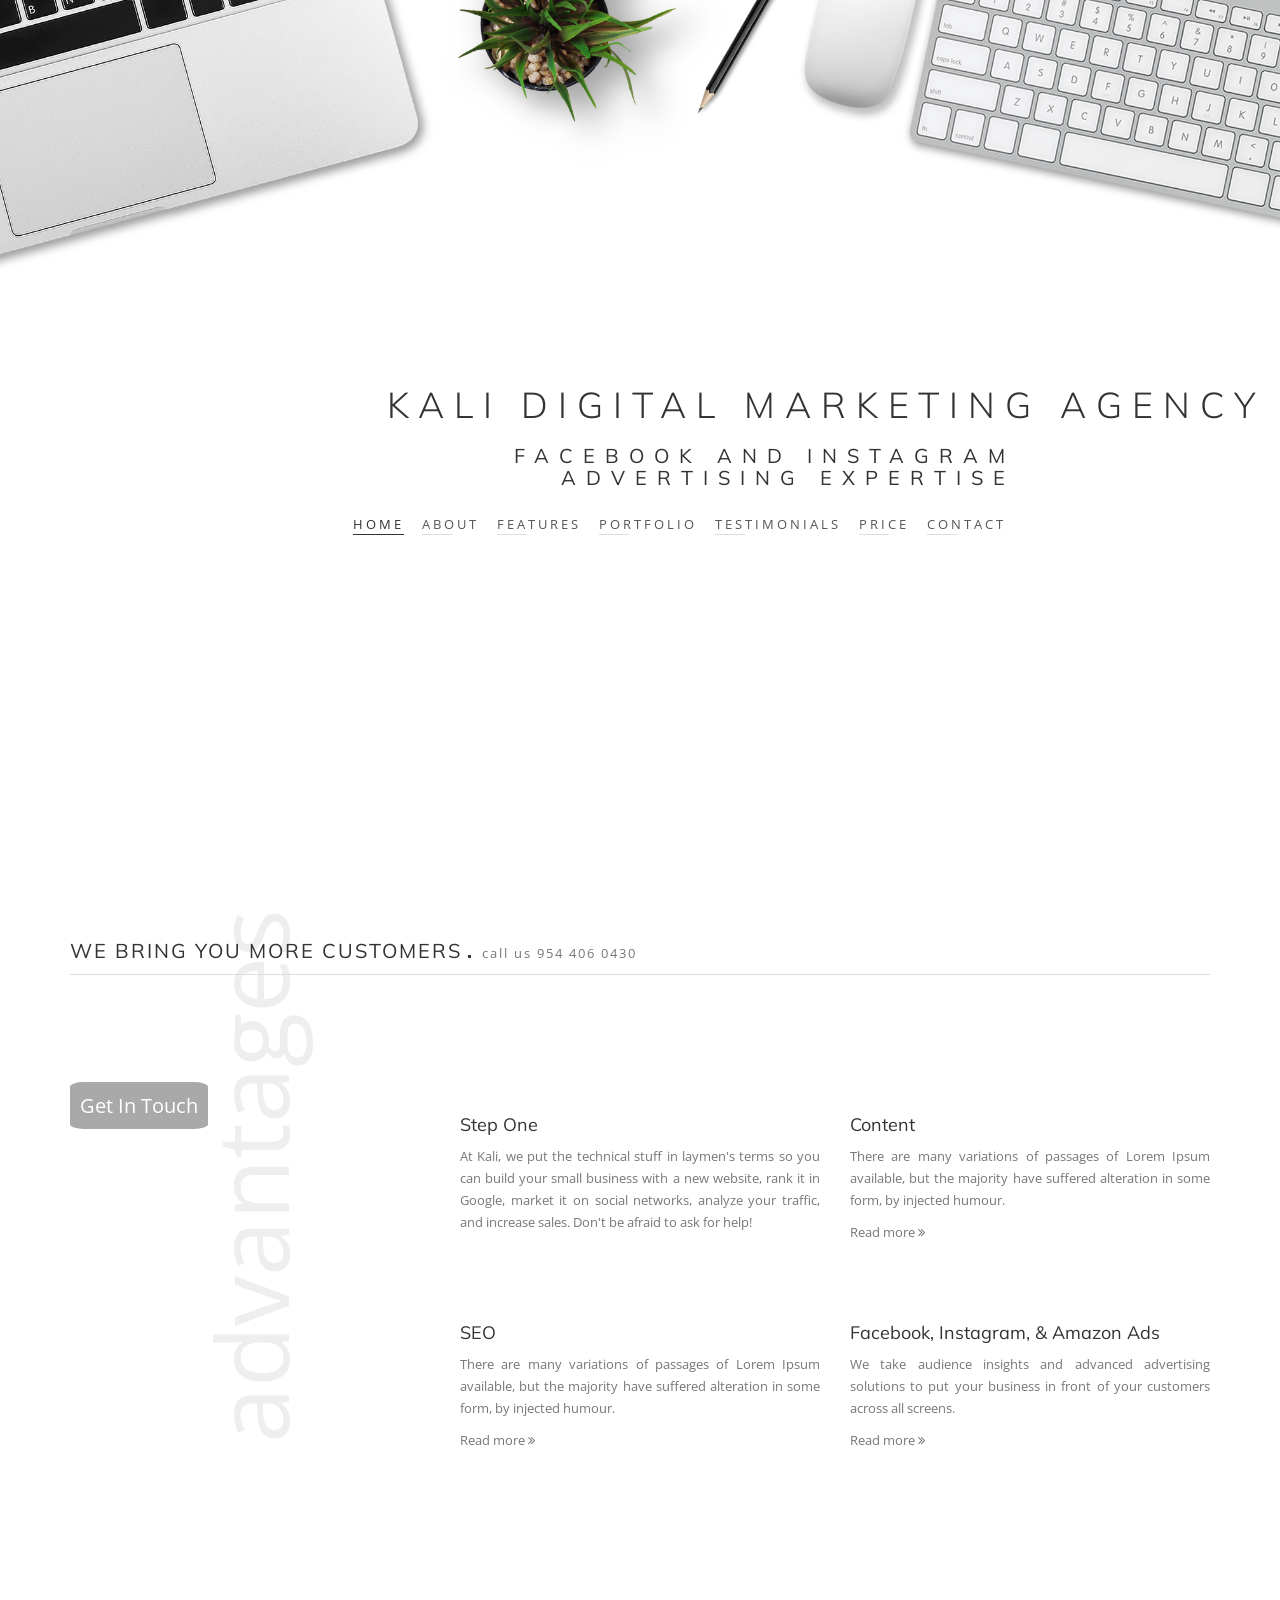
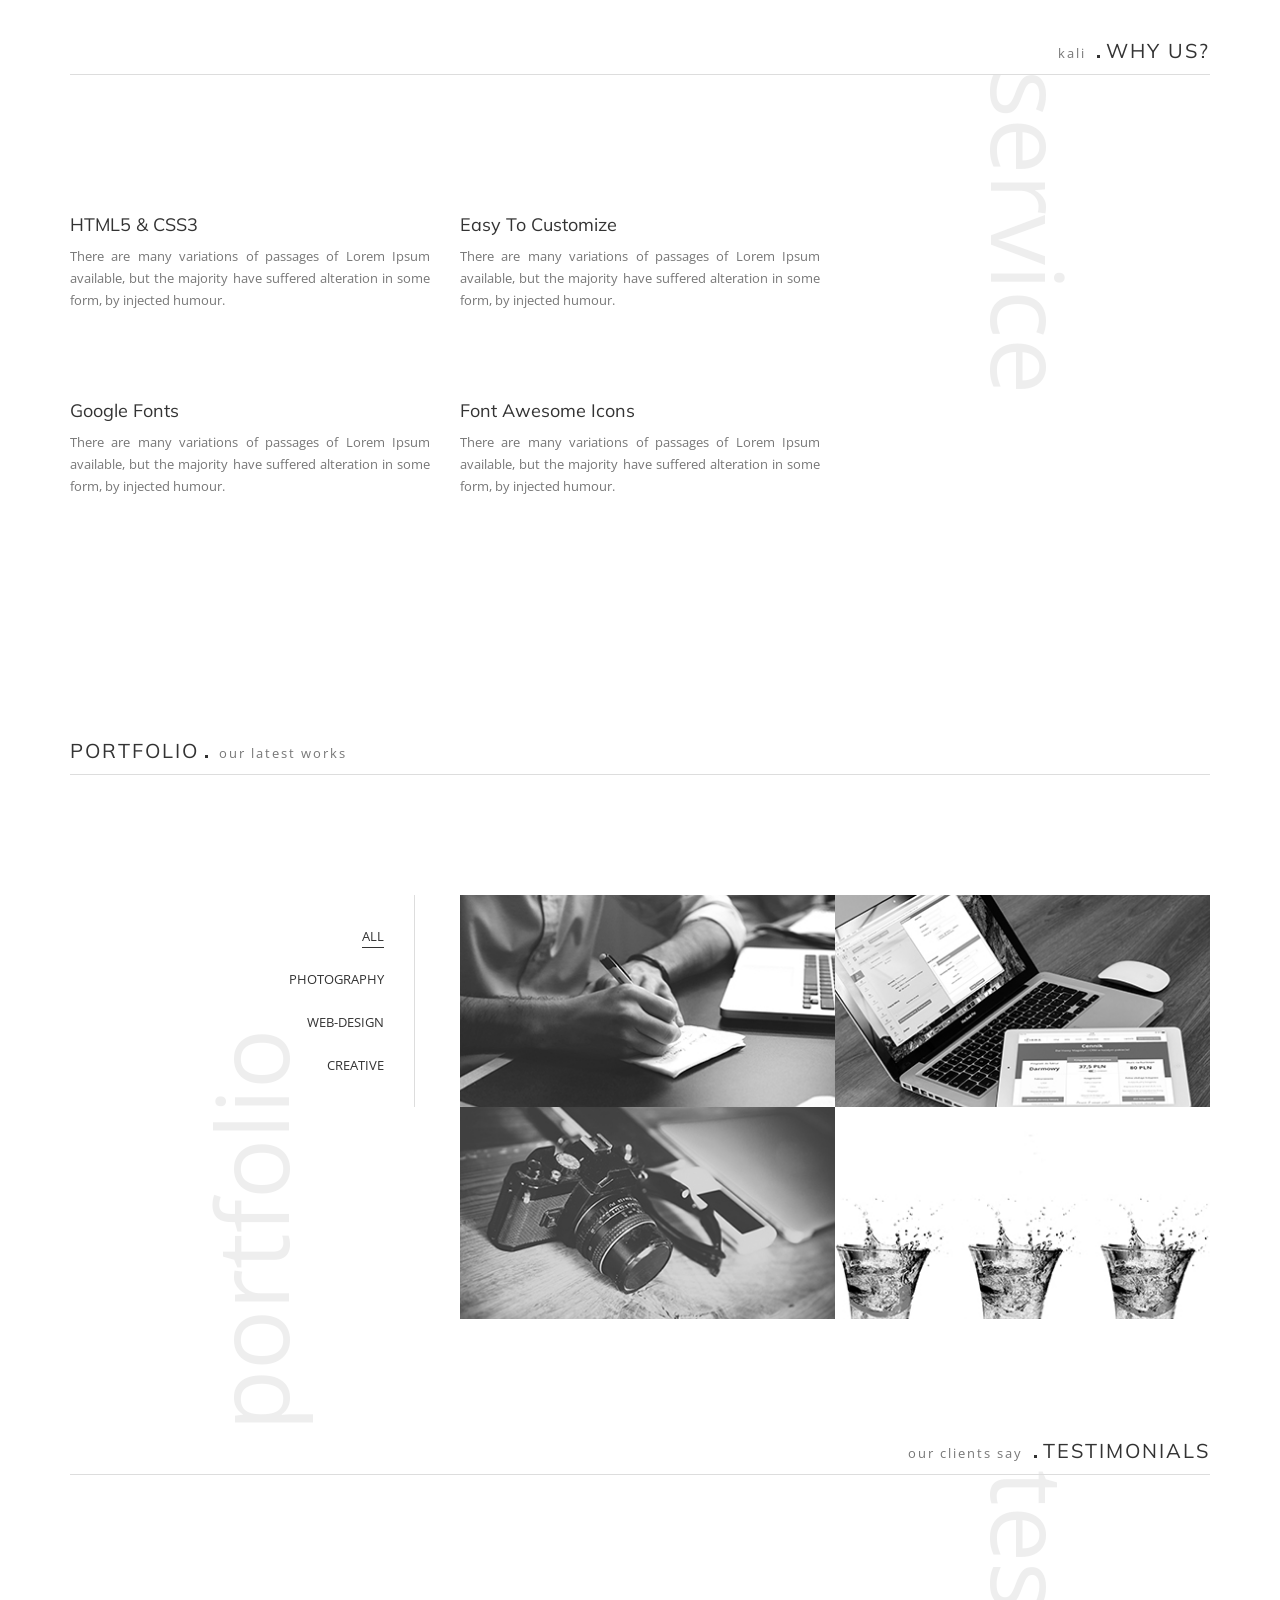
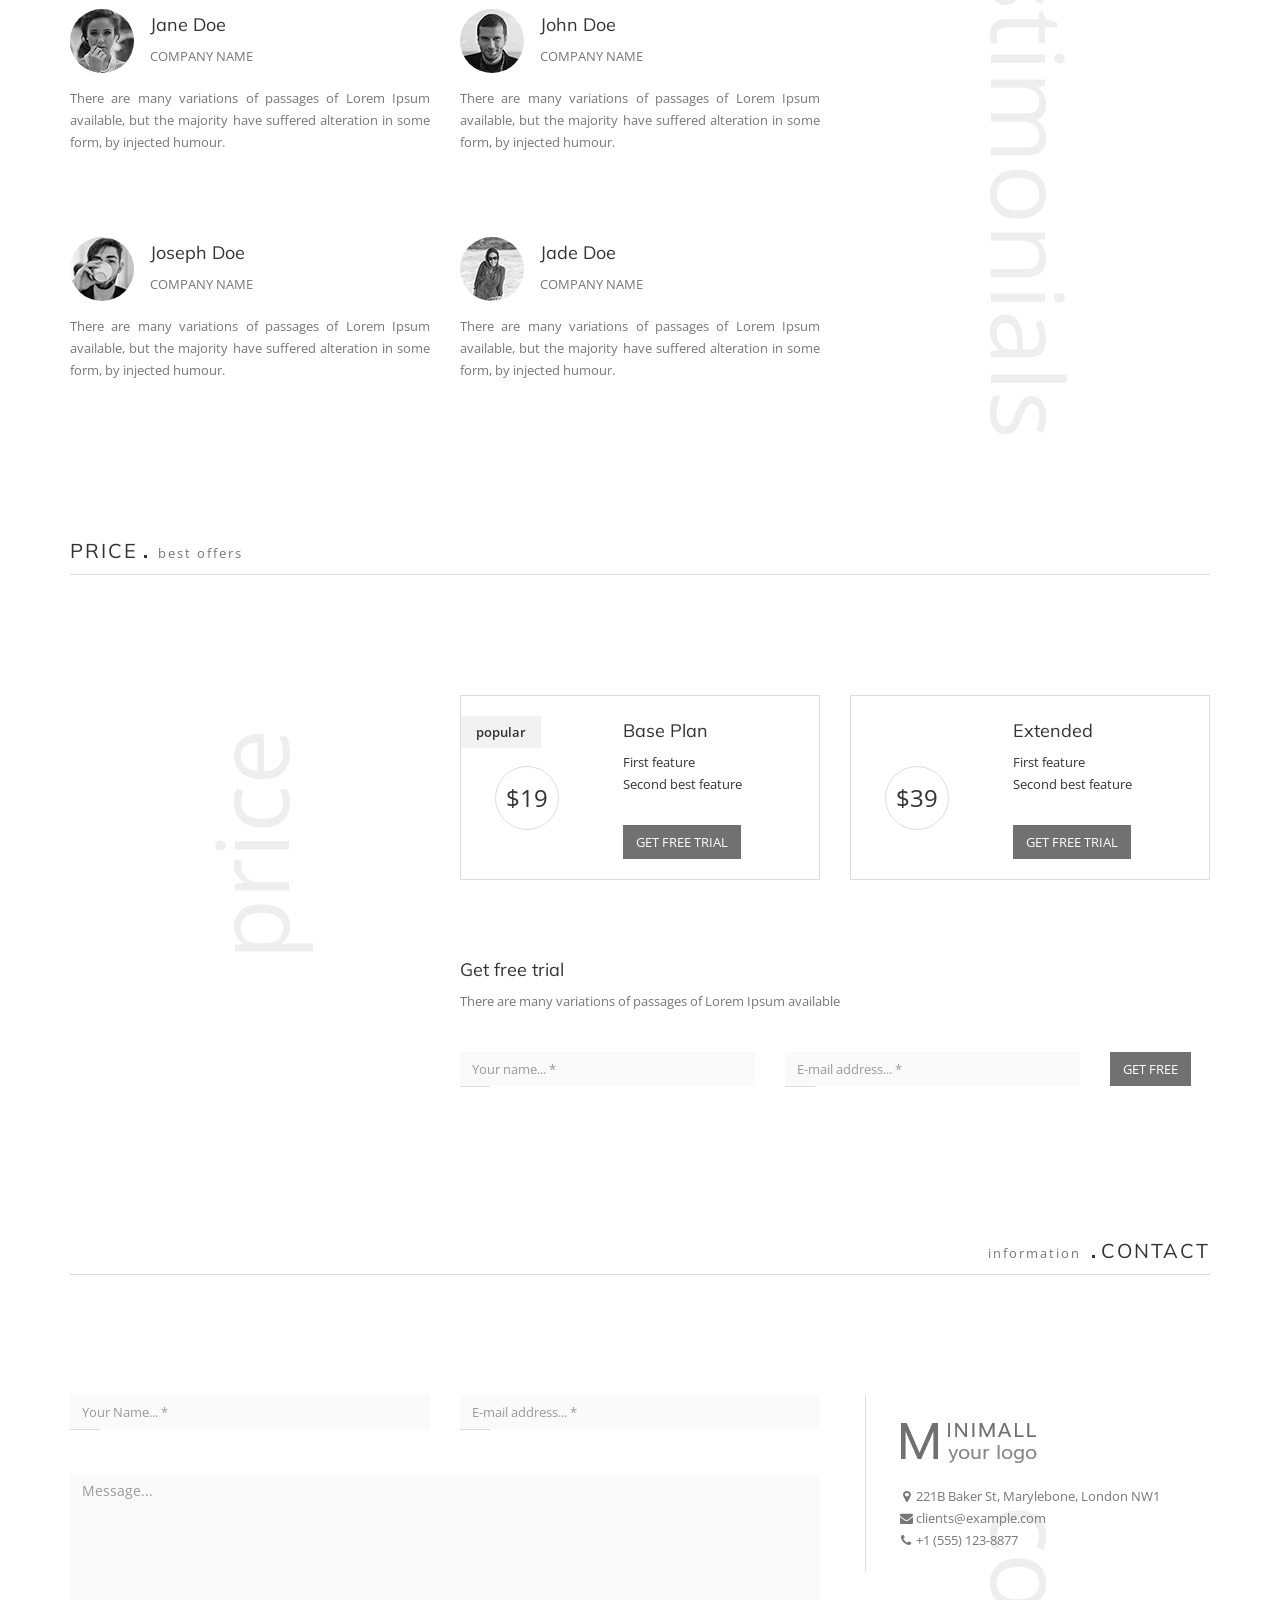
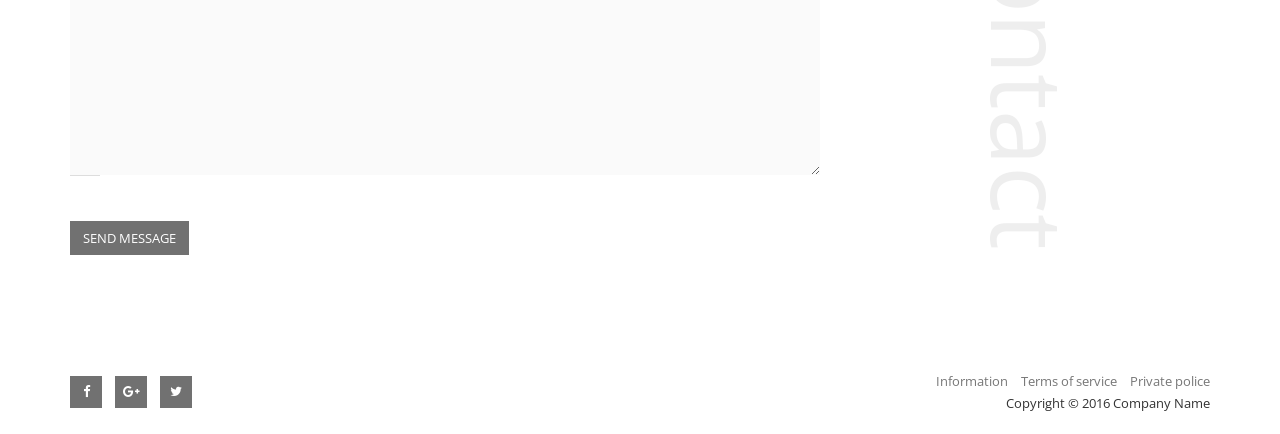
==== index.html @ 9e92cdba "first step" ====
<!DOCTYPE html>
<html lang="en">

<head>

    <!-- Page title -->
    <title>Facebook Advertising Agency</title>

    <!-- Meta -->
    <meta charset="utf-8">
    <meta http-equiv="X-UA-Compatible" content="IE=edge">
    <meta name="viewport" content="width=device-width, initial-scale=1">

    <!-- Icons -->
    <link rel="shortcut icon" href="img/favicon.png">
    <link rel="apple-touch-icon" href="img/apple-touch-icon-32x32.png">
    <link rel="apple-touch-icon" sizes="72x72" href="img/apple-touch-icon-72x72.png">
    <link rel="apple-touch-icon" sizes="114x114" href="img/apple-touch-icon-114x114.png">
    <link rel="stylesheet" href="https://cdnjs.cloudflare.com/ajax/libs/font-awesome/4.7.0/css/font-awesome.min.css">

    <!-- Styles -->
    <link rel="stylesheet" href="css/theme.css">

</head>

<body data-spy="scroll" data-target=".navbar">


    <!-- PRELOADER -->
    <div id="preloader">
        <div class="loader">Loading...</div>
    </div>
    <!-- PRELOADER -->


    <!-- HEADER -->
    <header id="home" data-stellar-background-ratio="0.5">

        <div class="header-text">

            <h1>KALI DIGITAL MARKETING AGENCY</h1>
            <h2>FACEBOOK AND INSTAGRAM ADVERTISING EXPERTISE</h2>

            <!-- Navigation -->
            <nav id="navigation" class="navbar">
                <button type="button" class="navbar-toggle collapsed" data-toggle="collapse" data-target="#navbar" aria-expanded="false" aria-controls="navbar">

                <i class="fa fa-2x fa-list">
                </i>
            </button>
                <div id="navbar" class="navbar-collapse collapse">
                    <ul class="nav navbar-nav navbar-right">
                        <li><a class="underline" href="#home">Home</a></li>
                        <li><a class="underline" href="#about">About</a></li>
                        <li><a class="underline" href="#features">Features</a></li>
                        <li><a class="underline" href="#portfolio">Portfolio</a></li>
                        <li><a class="underline" href="#testimonials">Testimonials</a></li>
                        <li><a class="underline" href="#price">Price</a></li>
                        <li><a class="underline" href="#contact">Contact</a></li>
                    </ul>
                </div>
            </nav>
            <!-- /Navigation -->

        </div>

    </header>
    <!-- END OF HEADER -->


    <!-- MAIN -->
    <main class="main-container">


        <!-- SECTION: About -->
        <section id="about" class="section">
            <div class="container">

                <!-- Section header -->
                <div class="row">
                    <div class="col-md-12">
                        <header class="header header-left">
                            <h2 class="section-title">WE BRING YOU MORE CUSTOMERS</h2>
                            <p class="section-subtitle text-muted">Call Us 954 406 0430</p>
                        </header>
                    </div>
                </div>
                <!-- Section header -->

                <!-- Section content -->
                <div class="row section-content">

                    <!-- Left column -->
                    <div class="col-md-4 column-pv">

                        <p class="text-big text-muted text-270deg">Advantages</p>

                        <!-- Video link -->
                        <!-- <a href="http://www.youtube.com/watch?v=uVju5--RqtY" class="iframe-popup about-video">
                            <i class="fa fa-3x fa-video-camera"></i> See video
                        </a> -->
                        <!-- /Video link -->

                        <a href="mailto:someone@example.com?Subject=Hello%20again" target="_top" style="font-size: 20px; background-color: darkgray; color: white; padding: 1rem; border-radius:10%;">
                          Get In Touch</a>

                    </div>
                    <!-- /Left column -->

                    <!-- Right column -->
                    <div class="col-md-8">
                        <div class="row">

                            <!-- Information block -->
                            <div class="col-md-6 column-pv">
                                <h3>Step One</h3>
                                <p class="text-muted">
                                    At Kali, we put the technical stuff in laymen's terms so you can build your small business with a new website, rank it in Google, market it on social networks, analyze your traffic, and increase sales. Don't be afraid to ask for help!

                                </p>
                                <!-- <a href="#">Read more <i class="fa fa-angle-double-right"></i></a> -->
                            </div>
                            <!-- /Information block -->

                            <!-- Information block -->
                            <div class="col-md-6 column-pv">
                                <h3>Content</h3>
                                <p class="text-muted">
                                    There are many variations of passages of Lorem Ipsum available, but the majority have suffered alteration in some form, by injected humour.
                                </p>
                                <a href="#">Read more <i class="fa fa-angle-double-right"></i></a>
                            </div>
                            <!-- /Information block -->

                            <!-- Information block -->
                            <div class="col-md-6 column-pv">
                                <h3>SEO</h3>
                                <p class="text-muted">
                                    There are many variations of passages of Lorem Ipsum available, but the majority have suffered alteration in some form, by injected humour.
                                </p>
                                <a href="#">Read more <i class="fa fa-angle-double-right"></i></a>
                            </div>
                            <!-- /Information block -->

                            <!-- Information block -->
                            <div class="col-md-6 column-pv">
                                <h3>Facebook, Instagram, & Amazon Ads</h3>
                                <p class="text-muted">We take audience insights and advanced advertising solutions to put your business in front of your customers across all screens. </p>
                                <a href="#">Read more <i class="fa fa-angle-double-right"></i></a>
                            </div>
                            <!-- /Information block -->

                        </div>
                    </div>
                    <!-- /Right column -->

                </div>
                <!-- /Section content -->


            </div>
        </section>
        <!-- END OF SECTION: About -->


        <!-- SECTION: Features -->
        <section id="features" class="section">
            <div class="container">

                <!-- Section header -->
                <div class="row">
                    <div class="col-md-12">
                        <header class="header header-right">
                            <p class="section-subtitle text-muted">Kali</p>
                            <h2 class="section-title">Why Us?</h2>
                        </header>
                    </div>
                </div>
                <!-- /Section header -->

                <!-- Section content -->
                <div class="row section-content">

                    <!-- Left column -->
                    <div class="col-md-8">
                        <div class="row">

                            <!-- Information block -->
                            <div class="col-md-6 column-pv">
                                <h3>HTML5 & CSS3</h3>
                                <p class="text-muted">
                                    There are many variations of passages of Lorem Ipsum available, but the majority have suffered alteration in some form, by injected humour.
                                </p>
                            </div>
                            <!-- /Information block -->

                            <!-- Information block -->
                            <div class="col-md-6 column-pv">
                                <h3>Easy To Customize</h3>
                                <p class="text-muted">
                                    There are many variations of passages of Lorem Ipsum available, but the majority have suffered alteration in some form, by injected humour.
                                </p>
                            </div>
                            <!-- /Information block -->

                            <!-- Information block -->
                            <div class="col-md-6 column-pv">
                                <h3>Google Fonts</h3>
                                <p class="text-muted">
                                    There are many variations of passages of Lorem Ipsum available, but the majority have suffered alteration in some form, by injected humour.
                                </p>
                            </div>
                            <!-- /Information block -->

                            <!-- Information block -->
                            <div class="col-md-6 column-pv">
                                <h3>Font Awesome Icons</h3>
                                <p class="text-muted">
                                    There are many variations of passages of Lorem Ipsum available, but the majority have suffered alteration in some form, by injected humour.
                                </p>
                            </div>
                            <!-- /Information block -->

                        </div>
                    </div>
                    <!-- /Left column -->

                    <!-- Right column -->
                    <div class="col-md-4">
                        <p class="text-big text-muted text-90deg">Service</p>
                    </div>
                    <!-- /Right column -->

                </div>
                <!-- /Section content -->

            </div>
        </section>
        <!-- END OF SECTION: Features -->


        <!-- SECTION: Portfolio -->
        <section id="portfolio" class="section">
            <div class="container">

                <!-- Section header -->
                <div class="row">
                    <div class="col-md-12">
                        <header class="header header-left">
                            <h2 class="section-title">Portfolio</h2>
                            <p class="section-subtitle text-muted">Our latest works</p>
                        </header>
                    </div>
                </div>
                <!-- /Section header -->

                <!-- Section content -->
                <div class="row section-content">

                    <!-- Left column -->
                    <div class="col-md-4 column-pv">

                        <p class="text-big text-muted text-270deg">Portfolio</p>

                        <!-- Portfolio filters -->
                        <ul class="portfolio-filters">
                            <li><button class="portfolio-filter-button portfolio-filter-button-active" data-filter="*">All</button></li>
                            <li><button class="portfolio-filter-button" data-filter=".photography">Photography</button></li>
                            <li><button class="portfolio-filter-button" data-filter=".web-design">Web-Design</button></li>
                            <li><button class="portfolio-filter-button" data-filter=".creative">Creative</button></li>
                        </ul>
                        <!-- /Portfolio filters -->

                    </div>
                    <!-- /Left column -->

                    <!-- Right column -->
                    <div class="col-md-8 column-pv">
                        <div class="row">
                            <div class="col-md-12">
                                <div class="portfolio">

                                    <!-- Portfolio image -->
                                    <a href="#portfolio-image-1" class="portfolio-item photography">
                                        <img src="images/portfolio-image-photo-1-thumb.jpg" alt="Portfolio Image">
                                        <div class="portfolio-overlay">
                                            <div class="portfolio-text">
                                                <h3>Title</h3>
                                                <span class="portfolio-category text-muted">@ Photography</span>
                                            </div>
                                        </div>
                                    </a>
                                    <!-- /Portfolio image -->

                                    <!-- Portfolio image modal -->
                                    <div id="portfolio-image-1" class="portfolio-modal mfp-hide">
                                        <header class="header header-left">
                                            <h3 class="section-title">Title</h3>
                                            <p class="section-subtitle text-muted">Photography</p>
                                        </header>
                                        <div class="portfolio-modal-image column-mt">
                                            <img src="images/portfolio-image-photo-1.jpg" alt="Portfolio image">
                                        </div>
                                    </div>
                                    <!-- /Portfolio image modal -->


                                    <!-- Portfolio image -->
                                    <a href="#portfolio-image-2" class="portfolio-item web-design">
                                        <img src="images/portfolio-image-web-1-thumb.jpg" alt="Portfolio Image">
                                        <div class="portfolio-overlay">
                                            <div class="portfolio-text">
                                                <h3>Title</h3>
                                                <span class="portfolio-category text-muted">@ Web-Design</span>
                                            </div>
                                        </div>
                                    </a>
                                    <!-- /Portfolio image -->

                                    <!-- Portfolio image modal -->
                                    <div id="portfolio-image-2" class="portfolio-modal mfp-hide">
                                        <header class="header header-left">
                                            <h3 class="section-title">Title</h3>
                                            <p class="section-subtitle text-muted">Web-Design</p>
                                        </header>
                                        <div class="portfolio-modal-image column-mt">
                                            <img src="images/portfolio-image-web-1.jpg" alt="Portfolio image">
                                        </div>
                                    </div>
                                    <!-- /Portfolio image modal -->


                                    <!-- Portfolio image -->
                                    <a href="#portfolio-image-3" class="portfolio-item photography">
                                        <img src="images/portfolio-image-photo-2-thumb.jpg" alt="Portfolio Image">
                                        <div class="portfolio-overlay">
                                            <div class="portfolio-text">
                                                <h3>Title</h3>
                                                <span class="portfolio-category text-muted">@ Photography</span>
                                            </div>
                                        </div>
                                    </a>
                                    <!-- /Portfolio image -->

                                    <!-- Portfolio image modal -->
                                    <div id="portfolio-image-3" class="portfolio-modal mfp-hide">
                                        <header class="header header-left">
                                            <h3 class="section-title">Title</h3>
                                            <p class="section-subtitle text-muted">Photography</p>
                                        </header>
                                        <div class="portfolio-modal-image column-mt">
                                            <img src="images/portfolio-image-photo-2.jpg" alt="Portfolio Image">
                                        </div>
                                    </div>
                                    <!-- /Portfolio image modal -->


                                    <!-- Portfolio image -->
                                    <a href="#portfolio-image-4" class="portfolio-item creative">
                                        <img src="images/portfolio-image-creative-1-thumb.jpg" alt="Portfolio Image 4">
                                        <div class="portfolio-overlay">
                                            <div class="portfolio-text">
                                                <h3>Title</h3>
                                                <span class="portfolio-category text-muted">@ Creative</span>
                                            </div>
                                        </div>
                                    </a>
                                    <!-- /Portfolio image -->

                                    <!-- Portfolio image modal -->
                                    <div id="portfolio-image-4" class="portfolio-modal mfp-hide">
                                        <header class="header header-left">
                                            <h3 class="section-title">Title</h3>
                                            <p class="section-subtitle text-muted">Creative</p>
                                        </header>
                                        <div class="portfolio-modal-image column-mt">
                                            <img src="images/portfolio-image-creative-1.jpg" alt="Portfolio Image">
                                        </div>
                                    </div>
                                    <!-- /Portfolio image modal -->


                                </div>
                            </div>

                        </div>
                    </div>
                    <!-- /Right column -->

                </div>
                <!-- /Section content -->

            </div>
        </section>
        <!-- END OF SECTION: Portfolio -->


        <!-- SECTION: Testimonials -->
        <section id="testimonials" class="section">
            <div class="container">

                <!-- Section header -->
                <div class="row">
                    <div class="col-md-12">
                        <header class="header header-right">
                            <p class="section-subtitle text-muted">Our clients say</p>
                            <h2 class="section-title">Testimonials</h2>
                        </header>
                    </div>
                </div>
                <!-- /Section header -->

                <!-- Section content -->
                <div class="row section-content">

                    <!-- Left column -->
                    <div class="col-md-8">
                        <div class="row">

                            <!-- Testimonial block -->
                            <div class="col-md-6 testimonial column-pv">
                                <div class="testimonial-author">
                                    <div class="testimonial-image">
                                        <img src="images/testimonial-author-picture-1.jpg" alt="Jane Doe">
                                    </div>
                                    <h3>Jane Doe</h3>
                                    <p class="testimonial-company text-muted">Company Name</p>
                                </div>
                                <p class="text-muted">
                                    There are many variations of passages of Lorem Ipsum available, but the majority have suffered alteration in some form, by injected humour.
                                </p>
                            </div>
                            <!-- /Testimonial block -->

                            <!-- Testimonial block -->
                            <div class="col-md-6 testimonial column-pv">
                                <div class="testimonial-author">
                                    <div class="testimonial-image">
                                        <img src="images/testimonial-author-picture-2.jpg" alt="John Doe">
                                    </div>
                                    <h3>John Doe</h3>
                                    <p class="testimonial-company text-muted">Company Name</p>
                                </div>
                                <p class="text-muted">
                                    There are many variations of passages of Lorem Ipsum available, but the majority have suffered alteration in some form, by injected humour.
                                </p>
                            </div>
                            <!-- /Testimonial block -->

                            <!-- Testimonial block -->
                            <div class="col-md-6 testimonial column-pv">
                                <div class="testimonial-author">
                                    <div class="testimonial-image">
                                        <img src="images/testimonial-author-picture-3.jpg" alt="Joseph Doe">
                                    </div>
                                    <h3>Joseph Doe</h3>
                                    <p class="testimonial-company text-muted">Company Name</p>
                                </div>
                                <p class="text-muted">
                                    There are many variations of passages of Lorem Ipsum available, but the majority have suffered alteration in some form, by injected humour.
                                </p>
                            </div>
                            <!-- /Testimonial block -->

                            <!-- Testimonial block -->
                            <div class="col-md-6 testimonial column-pv">
                                <div class="testimonial-author">
                                    <div class="testimonial-image">
                                        <img src="images/testimonial-author-picture-4.jpg" alt="Jade Doe">
                                    </div>
                                    <h3>Jade Doe</h3>
                                    <p class="testimonial-company text-muted">Company Name</p>
                                </div>
                                <p class="text-muted">
                                    There are many variations of passages of Lorem Ipsum available, but the majority have suffered alteration in some form, by injected humour.
                                </p>
                            </div>
                            <!-- /Testimonial block -->

                        </div>
                        <!-- /.row -->
                    </div>
                    <!-- /Left column -->

                    <!-- Right column -->
                    <div class="col-md-4">
                        <p class="text-big text-muted text-90deg">Testimonials</p>
                    </div>
                    <!-- /Right column -->

                </div>
                <!-- /Section content -->

            </div>
        </section>
        <!-- END OF SECTION: Testimonials -->


        <!-- SECTION: Price -->
        <section id="price" class="section">
            <div class="container">

                <!-- Section header -->
                <div class="row">
                    <div class="col-md-12">
                        <header class="header header-left">
                            <h2 class="section-title">Price</h2>
                            <p class="section-subtitle text-muted">Best offers</p>
                        </header>
                    </div>
                </div>
                <!-- /Section header -->

                <!-- Section content -->
                <div class="row section-content">

                    <!-- Left column -->
                    <div class="col-md-4">
                        <p class="text-big text-muted text-270deg">Price</p>
                    </div>
                    <!-- /Left column -->

                    <!-- Right column -->
                    <div class="col-md-8">
                        <div class="row">

                            <!-- Offer -->
                            <div class="col-sm-6 col-xs-12 column-pv">
                                <div class="price-block">
                                    <div class="row">
                                        <div class="price-popular">Popular</div>
                                        <div class="col-md-5">
                                            <div class="price-number">$19</div>
                                        </div>
                                        <div class="col-md-7">
                                            <h3>Base Plan</h3>
                                            <ul class="price-features">
                                                <li>First feature</li>
                                                <li>Second best feature</li>
                                            </ul>
                                            <button class="btn btn-colored price-btn" data-toggle="modal" data-target="#getfreetrial">Get Free Trial</button>
                                        </div>
                                    </div>
                                </div>
                            </div>
                            <!-- /Offer -->

                            <!-- Offer -->
                            <div class="col-sm-6 col-xs-12 column-pv">
                                <div class="price-block">
                                    <div class="row">
                                        <div class="col-md-5">
                                            <div class="price-number">$39</div>
                                        </div>
                                        <div class="col-md-7">
                                            <h3>Extended</h3>
                                            <ul class="price-features">
                                                <li>First feature</li>
                                                <li>Second best feature</li>
                                            </ul>
                                            <button class="btn btn-colored price-btn" data-toggle="modal" data-target="#getfreetrial">Get Free Trial</button>
                                        </div>
                                    </div>
                                </div>
                            </div>
                            <!-- /Offer -->

                            <!-- Get trial block -->
                            <div class="col-sm-12 column-pv">
                                <div class="row">

                                    <!-- Block header -->
                                    <div class="col-md-12">
                                        <h3>Get free trial</h3>
                                        <p class="text-muted">
                                            There are many variations of passages of Lorem Ipsum available
                                        </p>
                                    </div>
                                    <!-- /Block header -->

                                    <!-- Form -->
                                    <form method="post" class="form-ajax">
                                        <input type="hidden" name="form" value="Get Free Trial">
                                        <div class="col-md-5 column-mt underline">
                                            <input type="text" class="form-control" placeholder="Your name... *" required>
                                        </div>
                                        <div class="col-md-5 column-mt underline">
                                            <input type="email" class="form-control" placeholder="E-mail address... *" required>
                                        </div>
                                        <div class="col-md-2 column-mt">
                                            <button type="submit" class="btn btn-colored">Get free</button>
                                        </div>
                                    </form>
                                    <!-- /Form -->

                                </div>
                            </div>
                            <!-- /Get trial block -->


                        </div>
                        <!-- /.row -->
                    </div>
                    <!-- /Right column -->

                </div>
                <!-- /Section content -->

            </div>
        </section>
        <!-- END OF SECTION: Price -->


        <!-- SECTION: Contact -->
        <section id="contact" class="section">
            <div class="container">

                <!-- Section header -->
                <div class="row">
                    <div class="col-md-12">
                        <header class="header header-right">
                            <p class="section-subtitle text-muted">information</p>
                            <h2 class="section-title">Contact</h2>
                        </header>
                    </div>
                </div>
                <!-- /Section header -->

                <!-- Section content -->
                <div class="row section-content">

                    <!-- Left column -->
                    <div class="col-md-8 column-pv">

                        <!-- Form -->
                        <form class="form-ajax">
                            <input type="hidden" name="form" value="Contact">
                            <div class="row">
                                <div class="form-group col-md-6 underline">
                                    <input type="text" name="name" class="form-control" placeholder="Your Name... *" required>
                                </div>
                                <div class="form-group col-md-6 underline">
                                    <input type="email" name="email" class="form-control" placeholder="E-mail address... *" required>
                                </div>
                            </div>
                            <div class="row column-mt">
                                <div class="form-group col-md-12 underline">
                                    <textarea name="message" class="form-control" placeholder="Message... "></textarea>
                                </div>
                            </div>
                            <div class="row column-mt">
                                <div class="form-group col-md-12">
                                    <button type="submit" class="btn btn-colored">Send Message</button>
                                </div>
                            </div>
                        </form>
                        <!-- /Form -->

                    </div>
                    <!-- /Left column -->

                    <!-- Right column -->
                    <div class="col-md-4 sideline column-pv">

                        <p class="text-big text-muted text-90deg">Contact</p>

                        <!-- Contact information -->
                        <ul class="contact-information">
                            <li class="contact-logo">
                                <a href="#"><img src="images/logo.png" alt="Company Name"></a>
                            </li>
                            <li><a href="https://maps.google.com/maps?q=221B+Baker+Street,+London,+United+Kingdom&hl=en&t=v&hnear=221B+Baker+St,+London+NW1+6XE,+United+Kingdom" class="iframe-popup"><i class="fa fa-map-marker"></i>221B Baker St, Marylebone, London NW1</a></li>
                            <li><a href="mailto:clients@example.com"><i class="fa fa-envelope"></i>clients@example.com</a></li>
                            <li><a href="#"><i class="fa fa-phone"></i>+1 (555) 123-8877</a></li>
                        </ul>
                        <!-- /Contact information -->

                    </div>
                    <!-- /Right column -->

                </div>
                <!-- /Section content -->

            </div>
        </section>
        <!-- END OF SECTION: Contact -->


    </main>
    <!-- END OF MAIN -->


    <!-- FOOTER -->
    <footer class="footer">
        <div class="container">
            <div class="row">

                <!-- Social icons -->
                <div class="col-md-6">
                    <div class="footer-social">
                        <a href="#" class="btn-colored fa fa-facebook"></a>
                        <a href="#" class="btn-colored fa fa-google-plus"></a>
                        <a href="#" class="btn-colored fa fa-twitter"></a>
                    </div>
                </div>
                <!-- /Social icons -->

                <!-- Footer links and copyright -->
                <div class="col-md-6 footer-terms">
                    <div>
                        <a href="#">Information</a>
                        <a href="#">Terms of service</a>
                        <a href="#">Private police</a>
                    </div>
                    <div>
                        Copyright &copy; 2016 Company Name
                    </div>
                </div>
                <!-- /Footer links and copyright -->

            </div>
        </div>
    </footer>
    <!-- END OF FOOTER -->


    <!-- MODAL: Get Free Trial -->
    <div class="modal fade" id="getfreetrial" role="dialog">
        <div class="modal-dialog">
            <div class="modal-content">

                <div class="modal-header">
                    <button type="button" class="close" data-dismiss="modal" aria-hidden="true">&times;</button>
                    <div class="modal-title">Contact Us</div>
                </div>

                <div class="modal-body">
                    <form method="post" class="form-ajax">

                        <input type="hidden" name="form" value="Get In Touch">

                        <div class="row">
                            <span class="form-contact-success-message"></span>
                        </div>

                        <div class="row-fields row">

                            <div class="form-group col-field col-sm-12 underline">
                                <input type="text" name="name" class="form-control" placeholder="Your Name... *" required>
                            </div>

                            <div class="form-group col-field col-sm-12 underline">
                                <input type="email" name="email" class="form-control" placeholder="E-mail address... *" required>
                            </div>

                            <div class="form-group col-field col-sm-12 underline">
                                <textarea name="message" class="form-control" placeholder="Message... "></textarea>
                            </div>

                            <div class="form-group col-field col-sm-12">
                                <button type="submit" class="btn btn-colored">Send Message</button>
                            </div>

                        </div>
                    </form>
                </div>
            </div>
        </div>
    </div>
    <!-- END OF MODAL: Get Free Trial -->


    <!-- MODAL: Result Message -->
    <div class="modal fade" id="result" role="dialog">
        <div class="modal-dialog">
            <div class="modal-content">
                <div class="modal-header">
                    <button type="button" class="close" data-dismiss="modal" aria-hidden="true">&times;</button>
                    <div class="modal-title">Send Message</div>
                </div>
                <div class="modal-body">
                    <p class="modal-result"></p>
                </div>
            </div>
        </div>
    </div>
    <!-- END OF MODAL: Result Message -->


    <!-- SCRIPTS -->
    <script src="js/jquery-2.2.0.min.js"></script>
    <script src="js/bootstrap.min.js"></script>
    <!--[if lt IE 9]>
    <script src="js/html5shiv.min.js"></script>
    <script src="js/respond.min.js"></script>
<![endif]-->
    <script src="js/jquery.stellar.min.js"></script>
    <script src="js/isotope.pkgd.min.js"></script>
    <script src="js/jquery.magnific-popup.min.js"></script>
    <script src="js/owl.carousel.min.js"></script>
    <script src="js/jquery.validate.min.js"></script>
    <script src="js/general.js"></script>
    <!-- END OF SCRIPTS -->


</body>

</html>
---- css/theme.css ----
/*--------------------------------------------------------------------------------------------------------------------
 *
 *  1. Imports
 *  2. Global
 *
 *       2.1 General
 *       2.2 Preloader
 *       2.3 Main classes
 *       2.4 Typography
 *       2.5 Icons
 *       2.6 Buttons
 *       2.7 Fields
 *       2.8 Backgrounds
 *       2.9 Text colors & effects
 *
 *  3. HEADER
 *
 *       3.1 Main
 *       3.2 Navigation
 *       3.3 Affix Navbar (fade)
 *
 *  4. SECTION: About
 *  5. SECTION: Features
 *  6. SECTION: Portfolio
 *  7. SECTION: Testimonials
 *  8. SECTION: Price
 *  9. SECTION: Contact
 *
 * 10. Blog
 *
 *       10.1 Posts list
 *       10.2 Blog widgets
 *       10.3 BLOG WIDGET: Recent posts
 *       10.4 BLOG WIDGET: Tags
 *       10.5 Owl.Carousel customization
 *       10.6 Blog Post
 *       10.7 BLOG POST WIDGET: Comments
 *
 * 11. FOOTER
 * 12. Modal Windows
 * 13. Responsive
 *
 *       12.1 max-width: 991px
 *       12.2 max-width: 767px
 *
 *--------------------------------------------------------------------------------------------------------------------*/


/*--------------------------------------------------------------------------------------------------------------------
 * Imports
 *--------------------------------------------------------------------------------------------------------------------*/

@import url(https://fonts.googleapis.com/css?family=Open+Sans:400,300,600);
@import url(https://fonts.googleapis.com/css?family=Muli:400,300);
@import 'bootstrap.min.css';
@import 'animate.css';
@import 'font-awesome.min.css';
@import 'owl.carousel.css';
@import 'owl.theme.css';
@import 'magnific-popup.css';

/*--------------------------------------------------------------------------------------------------------------------
 * Global
 *--------------------------------------------------------------------------------------------------------------------*/


/*
 * General
 *---------*/

html {
    height: 100%;
}

body {
    height: 100%;
    min-height: 100%;
    -moz-osx-font-smoothing: grayscale;
    -webkit-font-smoothing: antialiased;
    color: #333;
    font-size: 13px;
    line-height: 22px;
    font-family: 'Open Sans', Helvetica, Arial, sans-serif;
}

a,
a:hover,
a:visited,
a:focus,
button,
button:hover,
button:active,
button:focus {
    outline: none !important;
}

::-moz-selection {
    color: #333;
    background: rgba(0, 0, 0, .05);
    /*text-shadow: 1px 1px 0 rgba(0, 0, 0, .3);*/
}

::selection {
    color: #333;
    background: rgba(0, 0, 0, .05);
    /*text-shadow: 1px 1px 0 rgba(0, 0, 0, .3);*/
}

::-webkit-scrollbar {
    width: 10px;
    height: 10px;
}

::-webkit-scrollbar-thumb {
    background: #ddd;
}


/*
 * Preloader
 *-----------*/

#preloader {
    /*display: none;*/
    position: fixed;
    z-index: 100;
    top: 0;
    left: 0;
    width: 100%;
    height: 100%;
    background: rgba(255, 255, 255, .9);
}

#preloader .loader {
    position: absolute;
    right: 10%;
    top: 80%;
    font-family: inherit;
    font-size: 20px;
    text-transform: lowercase;
}

#preloader .loader::after {
    display: block;
    content: '';
    margin-top: 10px;
    height: 2px;
    width: 10px;
    background: #777;
    float: right;
    -webkit-animation: 1.9s loader infinite;
    -o-animation: 1.9s loader infinite;
    animation: 1.9s loader infinite;
}

@-webkit-keyframes loader {
    0% {
        width: 5%;
    }
    50% {
        width: 100%;
    }
    100% {
        width: 5%;
    }
}

@keyframes loader {
    0% {
        width: 5%;
    }
    50% {
        width: 100%;
    }
    100% {
        width: 5%;
    }
}


/*
 * Main classes
 *--------------*/

.main-container {
    position: relative;
}

.section {
    min-height: 700px;
    padding-top: 20px;
    padding-bottom: 50px;
}

.header {
    letter-spacing: 2px;
    border-bottom: solid 1px #ddd;
}

.header-right {
    text-align: right;
}

.section-title {
    display: inline-block;
    text-transform: uppercase;
}

.header-right .section-title::before,
.header-left .section-title::after {
    display: inline-block;
    content: '';
    margin: 0 6px;
    width: 3px;
    height: 3px;
    background: #333;
}

.section-subtitle {
    display: inline-block;
    text-transform: lowercase;
}

.section-content {
    margin-top: 90px;
}

.column-mt {
    margin-top: 30px;
}

.column-pv {
    padding-top: 30px;
    padding-bottom: 30px;
}

.sideline {
    position: relative;
}


/*
 * Typography
 *------------*/

.h1,
h1,
.h2,
h2,
.h3,
h3,
.h4,
h4,
.h5,
h5,
.h6,
h6 {
    font-weight: 400;
    font-family: 'Muli', sans-serif;
}

.h1,
h1 {
    font-weight: 300;
}

@media (min-width: 991px) {
    h1 {
        width: 1000px;
    }
}

.h2,
h2 {
    font-size: 20px;
}

.h3,
h3 {
    font-size: 18px;
}

.h4,
h4 {
    font-size: 16px;
}

.h5,
h5 {
    font-size: 15px;
}

.h6,
h6 {
    font-size: 14px;
}

a,
a:hover,
a:visited,
a:focus {
    color: #777;
    -webkit-transition: color .3s ease-in;
    -moz-transition: color .3s ease-in;
    -ms-transition: color .3s ease-in;
    -o-transition: color .3s ease-in;
    transition: color .3s ease-in;
}

a:hover,
a:focus {
    color: #333;
}

strong {
    font-weight: 400;
}

small {
    font-size: 12px;
}

p {
    text-align: justify;
}

ul {}

blockquote {
    font-size: 13px;
    font-weight: inherit;
    border-left: solid 2px #ccc;
}


/*
 * Icons
 *-------*/

.fa-32 {
    font-size: 32px;
}

.fa-48 {
    font-size: 48px;
}

.fa-64 {
    font-size: 64px;
}

.fa-96 {
    font-size: 96px;
}

.fa,
.fa:hover {
    text-decoration: none !important;
}


/*
 * Buttons
 *---------*/

.btn,
.btn:hover,
.btn:focus,
.btn:active {
    -webkit-box-shadow: none;
    -moz-box-shadow: none;
    box-shadow: none;
}

.btn {
    font: inherit;
    padding: 5px 12px;
    text-transform: uppercase;
    -webkit-border-radius: 0;
    -moz-border-radius: 0;
    border-radius: 0;
    -webkit-transition: .3s ease-in-out;
    -moz-transition: .3s ease-in-out;
    -ms-transition: .3s ease-in-out;
    -o-transition: .3s ease-in-out;
    transition: .3s ease-in-out;
}

.btn-colored {
    color: #fff !important;
    border-color: #717171;
    background-color: #717171;
}

.btn-colored:focus,
.btn-colored.focus {
    color: #fff !important;
    border-color: #333;
    background-color: #828282;
}

.btn-colored:hover {
    color: #fff !important;
    border-color: #989898;
    background-color: #989898;
}

.btn-colored:active,
.btn-colored.active {
    color: #fff !important;
    border-color: #333;
    background-color: #333;
}


/*
 * Fields
 *--------*/

input[type=text],
input[type=email],
textarea {
    width: 100%;
    resize: vertical;
    padding: 5px 12px;
    font: inherit;
    border: none !important;
    background: rgba(0, 0, 0, .02) !important;
}

.underline::after,
.underline::after {
    display: block;
    content: '';
    width: 30px;
    height: 1px;
    border-top: solid 1px #ddd;
    -webkit-transition: .2s ease-in;
    -moz-transition: .2s ease-in;
    -ms-transition: .2s ease-in;
    -o-transition: .2s ease-in;
    transition: .2s ease-in;
}

.underline:hover::after,
.underline:focus::after,
.active .underline::after {
    width: 100% !important;
    border-color: #333 !important;
}

.form-control,
.form-control:hover,
.form-control:focus {
    -webkit-border-radius: 0;
    -moz-border-radius: 0;
    border-radius: 0;
    -webkit-box-shadow: none;
    -moz-box-shadow: none;
    box-shadow: none;
}


/*
 * Backgrounds
 *-------------*/


/*
 * Text colors & effects
 *-----------------------*/

.text-black {
    color: #000;
}

.text-white {
    color: #fff;
}

.text-white .text-muted {
    color: #fff;
    opacity: .7;
}

.text-big {
    display: inline-block;
    opacity: .12;
    position: absolute;
    z-index: -1;
    right: 0;
    bottom: -110px;
    left: 0;
    margin: auto;
    font-size: 100px;
    text-transform: lowercase;
}

.text-90deg {
    -webkit-transform: rotate(90deg);
    -moz-transform: rotate(90deg);
    -ms-transform: rotate(90deg);
    -o-transform: rotate(90deg);
    transform: rotate(90deg);
}

.text-270deg {
    -webkit-transform: rotate(270deg);
    -moz-transform: rotate(270deg);
    -ms-transform: rotate(270deg);
    -o-transform: rotate(270deg);
    transform: rotate(270deg);
}


/*--------------------------------------------------------------------------------------------------------------------
 * SECTION: Home
 *--------------------------------------------------------------------------------------------------------------------*/


/*
 * Main
 *------*/

#home {
    height: 100%;
    background: transparent url('../img/home.png') no-repeat center top / cover;
}

.header-text {
    position: absolute;
    top: 0;
    right: 0;
    bottom: 0;
    left: 0;
    margin: auto;
    width: 750px;
    height: 170px;
    max-width: 90%;
    max-height: 60%;
    letter-spacing: 10px;
    text-align: right;
    text-transform: uppercase;
}

.header-text nav {
    letter-spacing: 3px;
}


/*
 * Navigation
 *------------*/

#navigation {
    border: 0;
    z-index: 10 !important;
    -webkit-border-radius: 0;
    -moz-border-radius: 0;
    border-radius: 0;
}

#navbar a {
    color: #555;
    padding: 15px 9px;
}

#navbar a:hover,
#navbar a:focus,
#navbar li.active a {
    color: #333;
    background: transparent;
}

#navigation.affix {
    /*z-index: 100 !important;*/
    left: 10px;
    top: 90px;
    height: 50px;
    border: solid 1px #eee;
    background: rgba(255, 255, 255, .95);
}

#navigation.affix .navbar-right {
    float: left !important;
}

#navigation.affix .navbar-toggle {
    display: block;
    float: left;
    margin: 0;
}

#navigation.affix .navbar-toggle i.fa {
    line-height: 31px;
}

#navigation.affix .navbar-collapse.collapse {
    display: none !important;
    float: left;
}

#navigation.affix .navbar-nav {
    float: none !important;
}

#navigation.affix .collapsing {
    opacity: 0;
}

#navigation.affix .collapse.in {
    display: block !important;
    float: left;
}


/*
 * Affix Navbar (fade)
 *---------------------*/

.affix {
    -webkit-animation-duration: .9s;
    -moz-animation-duration: .9s;
    -o-animation-duration: .9s;
    animation-duration: .9s;
    -webkit-animation-fill-mode: both;
    -moz-animation-fill-mode: both;
    -o-animation-fill-mode: both;
    animation-fill-mode: both;
    -webkit-animation-name: affixNavigation;
    -moz-animation-name: affixNavigation;
    -o-animation-name: affixNavigation;
    animation-name: affixNavigation;
}

@-webkit-keyframes affixNavigation {
    from {
        opacity: .0;
        -webkit-transform: translate3d(0, -100%, 0);
        -moz-transform: translate3d(0, -100%, 0);
        -ms-transform: translate3d(0, -100%, 0);
        -o-transform: translate3d(0, -100%, 0);
        transform: translate3d(0, -100%, 0);
    }
    to {
        opacity: 1.0;
        -webkit-transform: none;
        -moz-transform: none;
        -ms-transform: none;
        -o-transform: none;
        transform: none;
    }
}

@keyframes affixNavigation {
    from {
        opacity: .0;
        -webkit-transform: translate3d(0, -100%, 0);
        -moz-transform: translate3d(0, -100%, 0);
        -ms-transform: translate3d(0, -100%, 0);
        -o-transform: translate3d(0, -100%, 0);
        transform: translate3d(0, -100%, 0);
    }
    to {
        opacity: 1.0;
        -webkit-transform: none;
        -moz-transform: none;
        -ms-transform: none;
        -o-transform: none;
        transform: none;
    }
}


/*--------------------------------------------------------------------------------------------------------------------
 * SECTION: About
 *--------------------------------------------------------------------------------------------------------------------*/

.about-video,
.about-video:hover,
.about-video:visited,
.about-video:focus,
.about-video:active {
    color: #555;
    text-decoration: none;
}

.about-video {
    padding: 0 50px;
    display: block;
    text-align: right;
    text-transform: lowercase;
}

.about-video i.fa {
    margin-top: 20px;
    display: block;
}


/*--------------------------------------------------------------------------------------------------------------------
 * SECTION: Features
 *--------------------------------------------------------------------------------------------------------------------*/


/*--------------------------------------------------------------------------------------------------------------------
 * SECTION: Portfolio
 *--------------------------------------------------------------------------------------------------------------------*/

.portfolio-filters {
    list-style: none;
    margin: 0 15px 0 0;
    padding: 20px 30px;
    text-align: right;
    border-right: solid 1px #ddd;
}

.portfolio-filter-button {
    padding: 10px 0;
    text-transform: uppercase;
    background: transparent;
    border: none;
}

.portfolio-filter-button::after {
    display: block;
    content: '';
    width: 0;
    height: 1px;
    background: #333;
    -webkit-transition: .2s ease-in .15s;
    -moz-transition: .2s ease-in .15s;
    -ms-transition: .2s ease-in .15s;
    -o-transition: .2s ease-in .15s;
    transition: .2s ease-in .15s;
}

.portfolio-filter-button:hover::after,
.portfolio-filter-button-active::after {
    width: 100%;
    -webkit-transition-delay: .0s;
    -moz-transition-delay: .0s;
    -ms-transition-delay: .0s;
    -o-transition-delay: .0s;
    transition-delay: .0s;
}

.portfolio-item {
    position: relative;
    width: 375px;
    height: 212px;
    overflow: hidden;
    max-width: 100%;
    z-index: 0;
}

.portfolio-item img {
    max-width: 100%;
}

.portfolio-overlay {
    position: absolute;
    top: 0;
    left: 0;
    width: 100%;
    height: 100%;
    opacity: .0;
    color: #333;
    background: rgba(255, 255, 255, .8);
    -webkit-transition: .3s ease-in-out;
    -moz-transition: .3s ease-in-out;
    -ms-transition: .3s ease-in-out;
    -o-transition: .3s ease-in-out;
    transition: .3s ease-in-out;
}

.portfolio-item:hover .portfolio-overlay {
    opacity: 1.0;
}

.portfolio-text {
    position: absolute;
    bottom: 20px;
    left: 20px;
    text-transform: uppercase;
}

.portfolio-category {
    opacity: .9;
    text-transform: lowercase;
}

.portfolio-modal {
    position: relative;
    overflow: hidden;
    padding: 10px 20px 30px;
    left: 0;
    right: 0;
    width: 800px;
    max-width: 90%;
    margin: 0 auto;
    background: #fff;
}

.portfolio-modal-image {
    width: 100%;
    max-width: 100%;
}

.portfolio-modal-image img {
    width: 100%;
    overflow: hidden;
}

.mfp-fade.mfp-bg {
    opacity: 0;
    -webkit-transition: all 0.15s ease-out;
    -moz-transition: all 0.15s ease-out;
    transition: all 0.15s ease-out;
}

.mfp-fade.mfp-bg.mfp-ready {
    opacity: 0.8;
}

.mfp-fade.mfp-bg.mfp-removing {
    opacity: 0;
}

.mfp-fade.mfp-wrap .mfp-content {
    opacity: 0;
    -webkit-transition: all 0.15s ease-out;
    -moz-transition: all 0.15s ease-out;
    transition: all 0.15s ease-out;
}

.mfp-fade.mfp-wrap.mfp-ready .mfp-content {
    opacity: 1;
}

.mfp-fade.mfp-wrap.mfp-removing .mfp-content {
    opacity: 0;
}


/*--------------------------------------------------------------------------------------------------------------------
 * SECTION: Testimonials
 *--------------------------------------------------------------------------------------------------------------------*/

.testimonial {}

.testimonial-author {
    position: relative;
    padding-left: 80px;
    overflow: hidden;
}

.testimonial-company {
    text-transform: uppercase;
    padding-bottom: 10px;
}

.testimonial-image {
    position: absolute;
    top: 0;
    bottom: 0;
    left: 0;
    width: 64px;
    height: 64px;
    margin: auto;
    overflow: hidden;
    -webkit-border-radius: 50%;
    -moz-border-radius: 50%;
    border-radius: 50%;
}


/*--------------------------------------------------------------------------------------------------------------------
 * SECTION: Price
 *--------------------------------------------------------------------------------------------------------------------*/

.price-block {
    position: relative;
    padding: 0 0 20px;
    overflow: hidden;
    border: solid 1px #ddd;
}

.price-block h3 {
    margin-top: 25px;
}

.price-block .price-popular {
    position: absolute;
    left: 0;
    top: 20px;
    display: block;
    margin: 0;
    padding: 5px 15px;
    text-transform: lowercase;
    font-weight: 600;
    background: rgba(0, 0, 0, .05);
}

.price-number {
    margin: 70px auto 10px auto;
    width: 64px;
    height: 64px;
    font-size: 24px;
    line-height: 62px;
    text-align: center;
    border: solid 1px #ddd;
    -webkit-border-radius: 50%;
    -moz-border-radius: 50%;
    border-radius: 50%;
}

.price-features {
    list-style: none;
    margin: 10px 0;
    padding: 0;
}

.price-btn {
    margin-top: 20px;
}


/*--------------------------------------------------------------------------------------------------------------------
 * SECTION: Contact
 *--------------------------------------------------------------------------------------------------------------------*/

#map-canvas {
    width: 100%;
    height: 400px;
}

.contact-information {
    list-style: none;
    margin: 0 0 0 15px;
    padding: 20px 30px;
    text-align: left;
    border-left: solid 1px #ddd;
}

.contact-information i.fa {
    display: inline-block;
    width: 20px;
    text-align: center;
}

.contact-logo {
    padding-bottom: 20px;
}

#contact textarea {
    min-height: 300px;
    resize: vertical;
}


/*--------------------------------------------------------------------------------------------------------------------
 * Blog
 *--------------------------------------------------------------------------------------------------------------------*/


/*
 * Posts list
 *------------*/

.blog-post {
    margin-bottom: 100px;
}

.blog-post-image {
    position: relative;
    max-width: 100%;
}

.blog-post-image img {
    max-width: 100%;
}

.blog-post-image iframe {
    max-width: 100%;
}

.blog-post-date {
    position: absolute;
    top: 20px;
    left: 0;
    width: 60px;
    height: 60px;
    text-align: center;
    color: #fff;
    background: rgba(0, 0, 0, .7);
}

.blog-post-year {
    padding-top: 10px;
    font-size: 17px;
    display: block;
    text-align: center;
}

.blog-post-information {
    padding: 20px 0;
}

.blog-post-title {
    letter-spacing: 2px;
    font-size: 20px;
    font-weight: 400;
    font-family: 'Muli', sans-serif;
}

.blog-post-author {
    text-align: right;
}

.blog-post-additional {
    margin: 20px 0;
    padding: 0 0 0 10px;
    background: rgba(0, 0, 0, .05);
}

.blog-post-share {
    margin-top: 7px;
    margin-bottom: 5px;
    text-transform: uppercase;
}

.blog-post-share a.fa,
.blog-post-share a.fa:hover,
.blog-post-share a.fa:visited,
.blog-post-share a.fa:focus {
    display: inline-block;
    width: 24px;
    text-align: center;
    text-decoration: none;
}

.blog-post-category {
    margin-top: 7px;
    text-transform: uppercase;
}

.blog-post-category.inner {
    text-align: right;
}

.blog-post-ream-more {
    text-align: right;
}


/*
 * Blog widgets
 *--------------*/

.blog-widget {
    margin-bottom: 100px;
}

.blog-widget-title {
    margin-bottom: 20px;
    padding-bottom: 10px;
    font-size: 20px;
    font-weight: 400;
    text-align: left;
    letter-spacing: 2px;
    font-family: 'Muli', sans-serif;
    border-bottom: solid 1px #ddd;
}

.blog-widget-list {
    list-style: none;
    margin: 0;
    padding: 0;
}

.blog-widget-list li {
    padding: 10px 0;
    border-bottom: dashed 1px #ddd;
}


/*
 * BLOG WIDGET: Recent posts
 *---------------------------*/

.blog-resent-post {}


/*
 * BLOG WIDGET: Tags
 *-------------------*/

.tag,
.tag:hover {
    text-decoration: none;
}

.tag {
    display: inline-block;
    text-transform: lowercase;
    padding: 5px 12px;
    margin: 0 5px 8px 0;
    background: rgba(0, 0, 0, .05);
}


/*
 * Owl.Carousel customization
 *----------------------------*/

.owl-theme .owl-controls {
    margin-top: 0 !important;
    position: absolute;
    top: 20px;
    right: 0;
    width: 120px;
    height: 60px;
    text-align: center;
}

.owl-theme .owl-controls .owl-buttons div {
    margin: 0;
    padding: 0;
    width: 60px;
    height: 60px;
    opacity: 1.0;
    color: #fff;
    font-size: 24px;
    line-height: 64px;
    text-align: center;
    background: rgba(0, 0, 0, .7);
    -webkit-border-radius: 0;
    -moz-border-radius: 0;
    border-radius: 0;
    -webkit-transition: .3s ease-in;
    -moz-transition: .3s ease-in;
    -ms-transition: .3s ease-in;
    -o-transition: .3s ease-in;
    transition: .3s ease-in;
}

.owl-theme .owl-controls .owl-buttons div:hover {
    background: rgba(0, 0, 0, .5);
}


/*
 * Blog Post
 *-----------*/

.blog-post-author.inner {
    text-align: center;
}

.blog-post-author i.fa {
    display: inline-block;
    margin: 5px;
}

.blog-post-tags {
    margin-top: 20px;
}

.blog-post-additional.inner {
    padding-right: 10px;
}


/*
 * BLOG POST WIDGET: Comments
 *----------------------------*/

.blog-post-comment {
    margin-top: 15px;
}

.blog-post-comment.even {
    padding-left: 50px;
}

.blog-post-comment .media-body {
    padding-left: 10px;
}

.blog-post-comment-header {
    position: relative;
    padding-top: 10px;
}

.blog-post-comment-reply {
    position: absolute;
    top: 0;
    right: 0;
    text-transform: uppercase;
}

.blog-post-author-image {
    overflow: hidden;
    -webkit-border-radius: 50%;
    -moz-border-radius: 50%;
    border-radius: 50%;
}

.blog-post-comment-author {
    font-weight: 400;
    font-size: 16px;
}

.blog-post-comment-add {
    margin-top: 100px;
}

.blog-post-comment-add textarea {
    resize: vertical;
    min-height: 200px;
}


/*--------------------------------------------------------------------------------------------------------------------
 * FOOTER
 *--------------------------------------------------------------------------------------------------------------------*/

.footer {
    padding: 20px 0;
}

.footer-social {
    padding-top: 6px;
}

.footer-social a.fa {
    display: inline-block;
    width: 32px;
    height: 32px;
    font-size: 13px;
    line-height: 32px;
    text-align: center;
    margin-right: 10px;
}

.footer-terms {
    text-align: right;
}

.footer-terms a {
    margin: 0 0 0 10px;
}


/*--------------------------------------------------------------------------------------------------------------------
 * Modal windows
 *--------------------------------------------------------------------------------------------------------------------*/

.modal {
    top: 50px;
}

.modal-content {
    padding: 20px 20px 0;
    -webkit-border-radius: 0;
    -moz-border-radius: 0;
    border-radius: 0;
    -webkit-box-shadow: none;
    -moz-box-shadow: none;
    box-shadow: none;
    opacity: .0;
    -webkit-transform: translateZ(900px) rotateX(60deg);
    -moz-transform: translateZ(900px) rotateX(60deg);
    -ms-transform: translateZ(900px) rotateX(60deg);
    -o-transform: translateZ(900px) rotateX(60deg);
    transform: translateZ(900px) rotateX(60deg);
    -webkit-transform-style: preserve-3d;
    -moz-transform-style: preserve-3d;
    -ms-transform-style: preserve-3d;
    transform-style: preserve-3d;
    -webkit-transition: all .5s ease-in;
    -moz-transition: all .5s ease-in;
    -ms-transition: all .5s ease-in;
    -o-transition: all .5s ease-in;
    transition: all .5s ease-in;
}

.modal.fade.in .modal-content {
    opacity: 1.0;
    -webkit-transform: translateZ(0) rotateX(0deg);
    -moz-transform: translateZ(0) rotateX(0deg);
    -ms-transform: translateZ(0) rotateX(0deg);
    -o-transform: translateZ(0) rotateX(0deg);
    transform: translateZ(0) rotateX(0deg);
}

.modal-header {
    border-bottom: none;
}

.modal-title {
    font-size: 18px;
    text-transform: uppercase;
}

.modal-title::after {
    display: block;
    content: " ";
    width: 30px;
    height: 1px;
    background: #944575;
}

.modal-result {
    font-size: 14px;
}

label.error {
    position: absolute;
    top: 3px;
    right: 0;
    padding: 3px 5px;
    color: #fff;
    font-size: 12px;
    font-weight: 300;
    background: rgba(0, 0, 0, .3);
    -webkit-border-radius: 3px;
    -moz-border-radius: 3px;
    border-radius: 3px;
    -webkit-animation: 0.3s animationZoomIn;
    -o-animation: 0.3s animationZoomIn;
    animation: 0.3s animationZoomIn;
}


/*--------------------------------------------------------------------------------------------------------------------
 * Animations
 *--------------------------------------------------------------------------------------------------------------------*/


/* ZoomIn animation */

@-moz-keyframes animationZoomIn {
    from {
        -webkit-transform: scale(0.7) translateY(-100%);
        -moz-transform: scale(0.7) translateY(-100%);
        -ms-transform: scale(0.7) translateY(-100%);
        -o-transform: scale(0.7) translateY(-100%);
        transform: scale(0.7) translateY(-100%);
    }
    to {
        -webkit-transform: scale(1) translateY(0);
        -moz-transform: scale(1) translateY(0);
        -ms-transform: scale(1) translateY(0);
        -o-transform: scale(1) translateY(0);
        transform: scale(1) translateY(0);
    }
}

@keyframes animationZoomIn {
    from {
        -webkit-transform: scale(0.7) translateY(-100%);
        -moz-transform: scale(0.7) translateY(-100%);
        -ms-transform: scale(0.7) translateY(-100%);
        -o-transform: scale(0.7) translateY(-100%);
        transform: scale(0.7) translateY(-100%);
    }
    to {
        -webkit-transform: scale(1) translateY(0);
        -moz-transform: scale(1) translateY(0);
        -ms-transform: scale(1) translateY(0);
        -o-transform: scale(1) translateY(0);
        transform: scale(1) translateY(0);
    }
}


/*--------------------------------------------------------------------------------------------------------------------
 * Responsive
 *--------------------------------------------------------------------------------------------------------------------*/

@media (max-width: 991px) {
    .text-big {
        display: none;
    }
    .about-video {
        text-align: center;
    }
    .portfolio-filters {
        text-align: center;
        border: none;
    }
    .portfolio-filters li {
        display: inline-block;
        margin-left: 5px;
        margin-right: 5px;
    }
    .price-block {
        text-align: center;
    }
    .contact-information {
        border: none;
    }
    .footer-social {
        text-align: center;
    }
    .footer-social,
    .footer-terms {
        text-align: center;
    }
    .footer-terms {
        margin-top: 20px;
    }
    .blog-post-title,
    .blog-post-author {
        text-align: center;
    }
    .blog-post-additional {
        padding: 0;
        background: transparent;
    }
    .blog-post-category {
        text-align: right;
    }
    .blog-post-ream-more {
        margin-top: 20px;
        text-align: center;
    }
}

@media (max-width: 767px) {
    #navigation {
        /*background: #fff;*/
        height: auto !important;
    }
    #navigation:not(.affix) #navbar li {
        background: #fff;
    }
    #navigation.affix {
        background: #fff;
        position: fixed;
        left: 0;
        top: 0;
        width: 100%;
        max-height: 100%;
        overflow-y: scroll;
    }
    .blog-post-share {
        text-align: center;
    }
    .blog-post-category {
        text-align: center !important;
    }
}
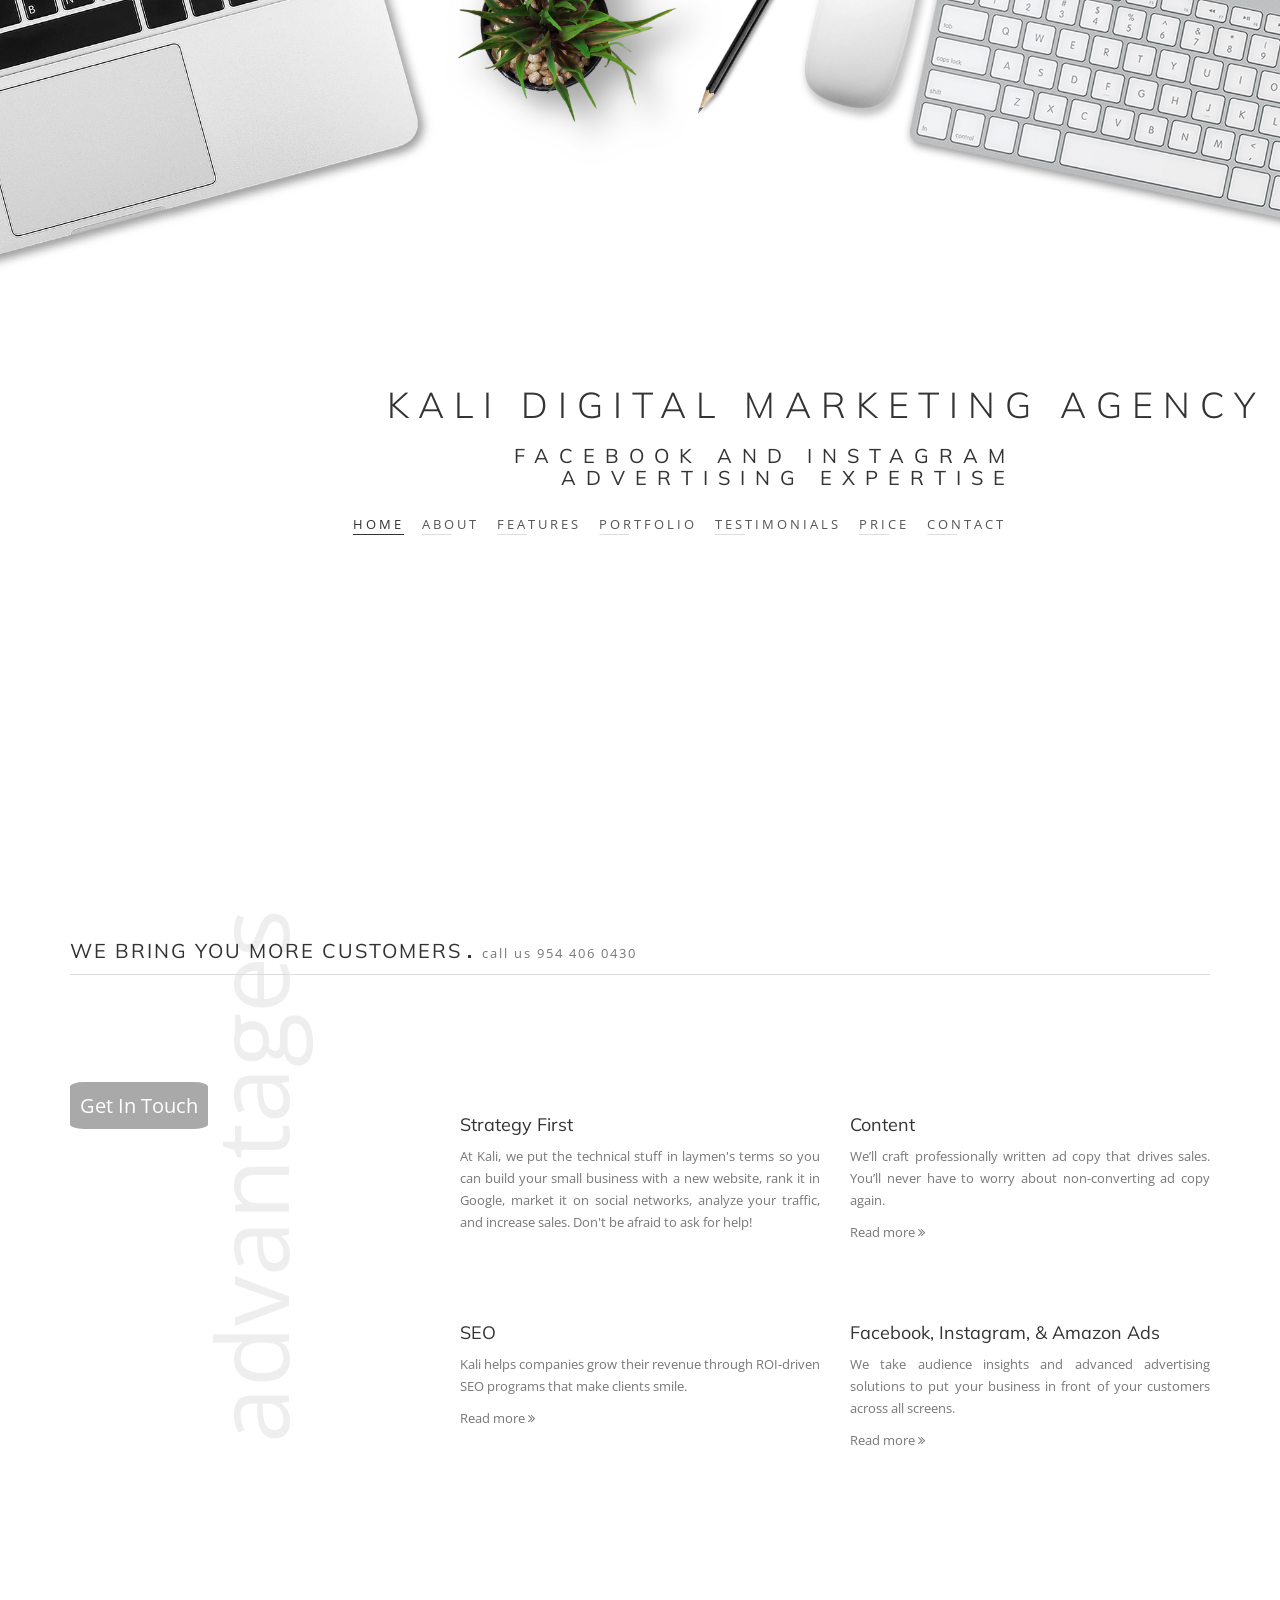
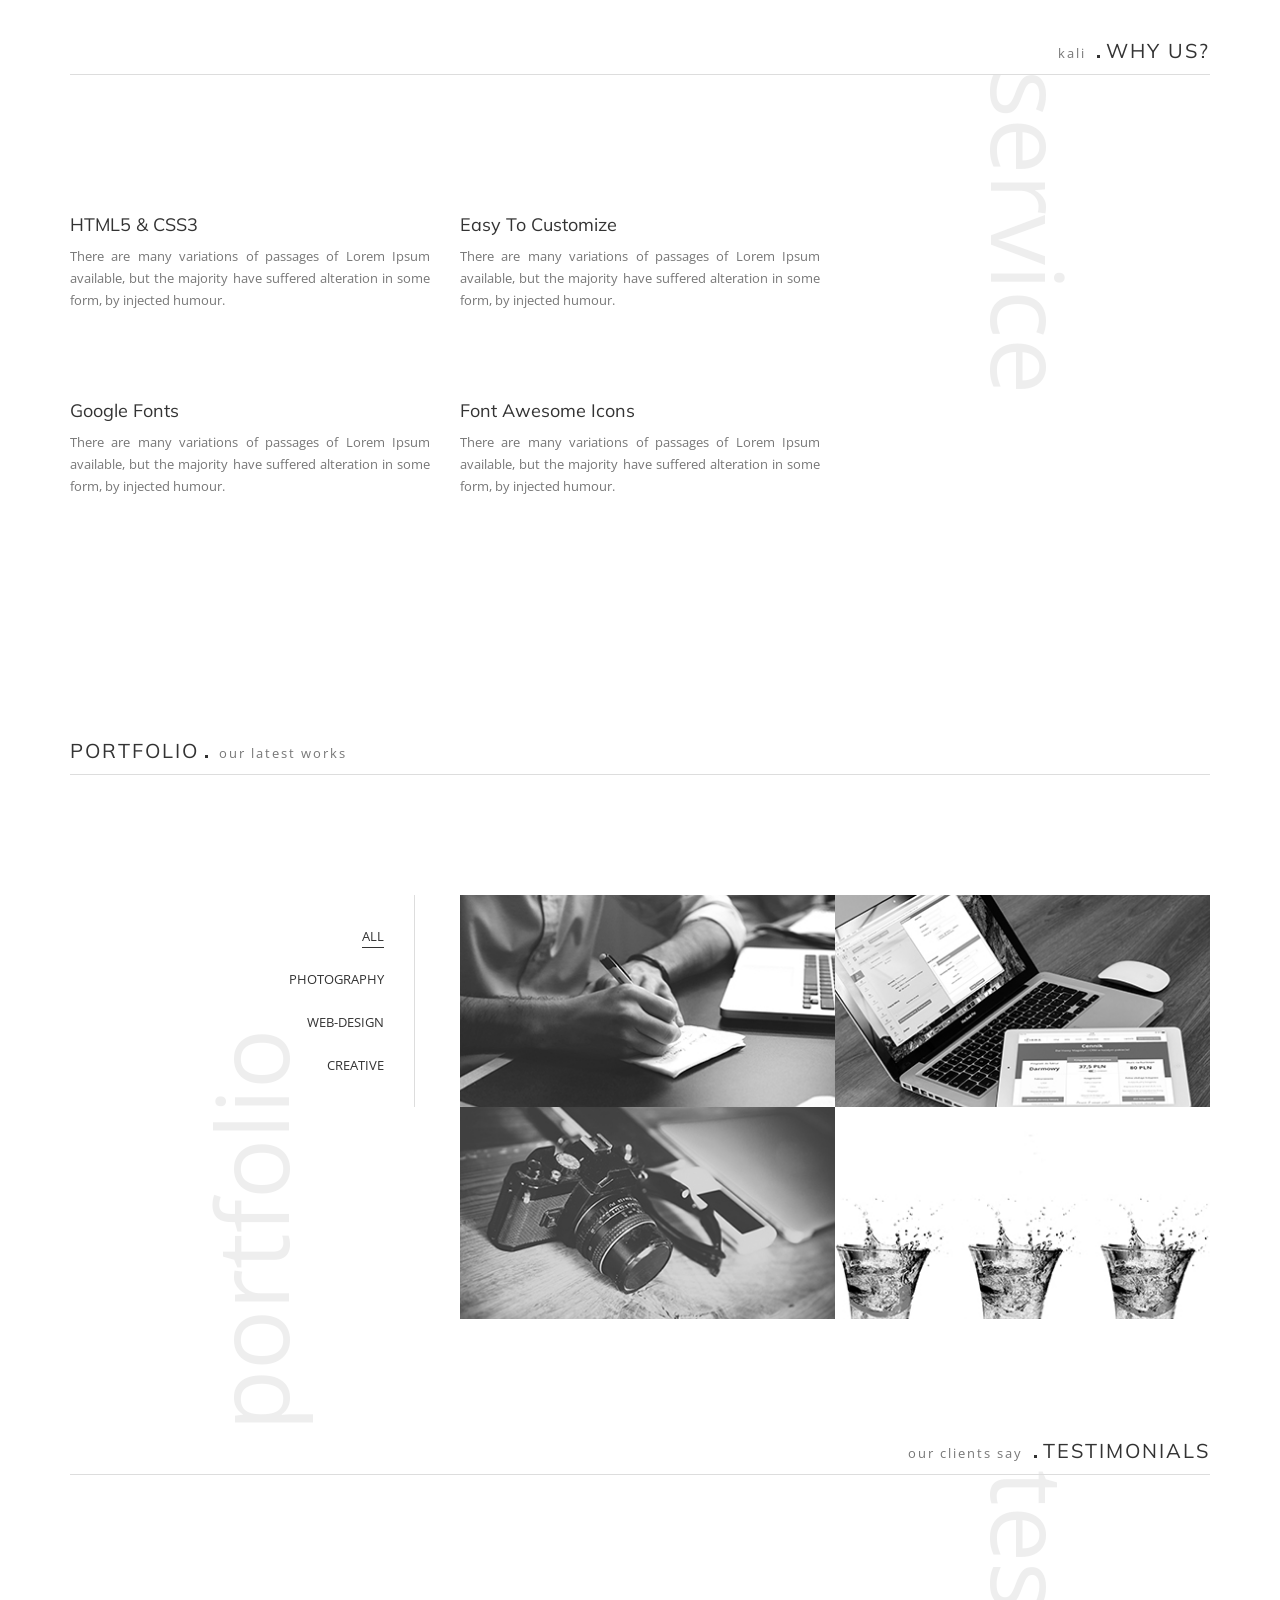
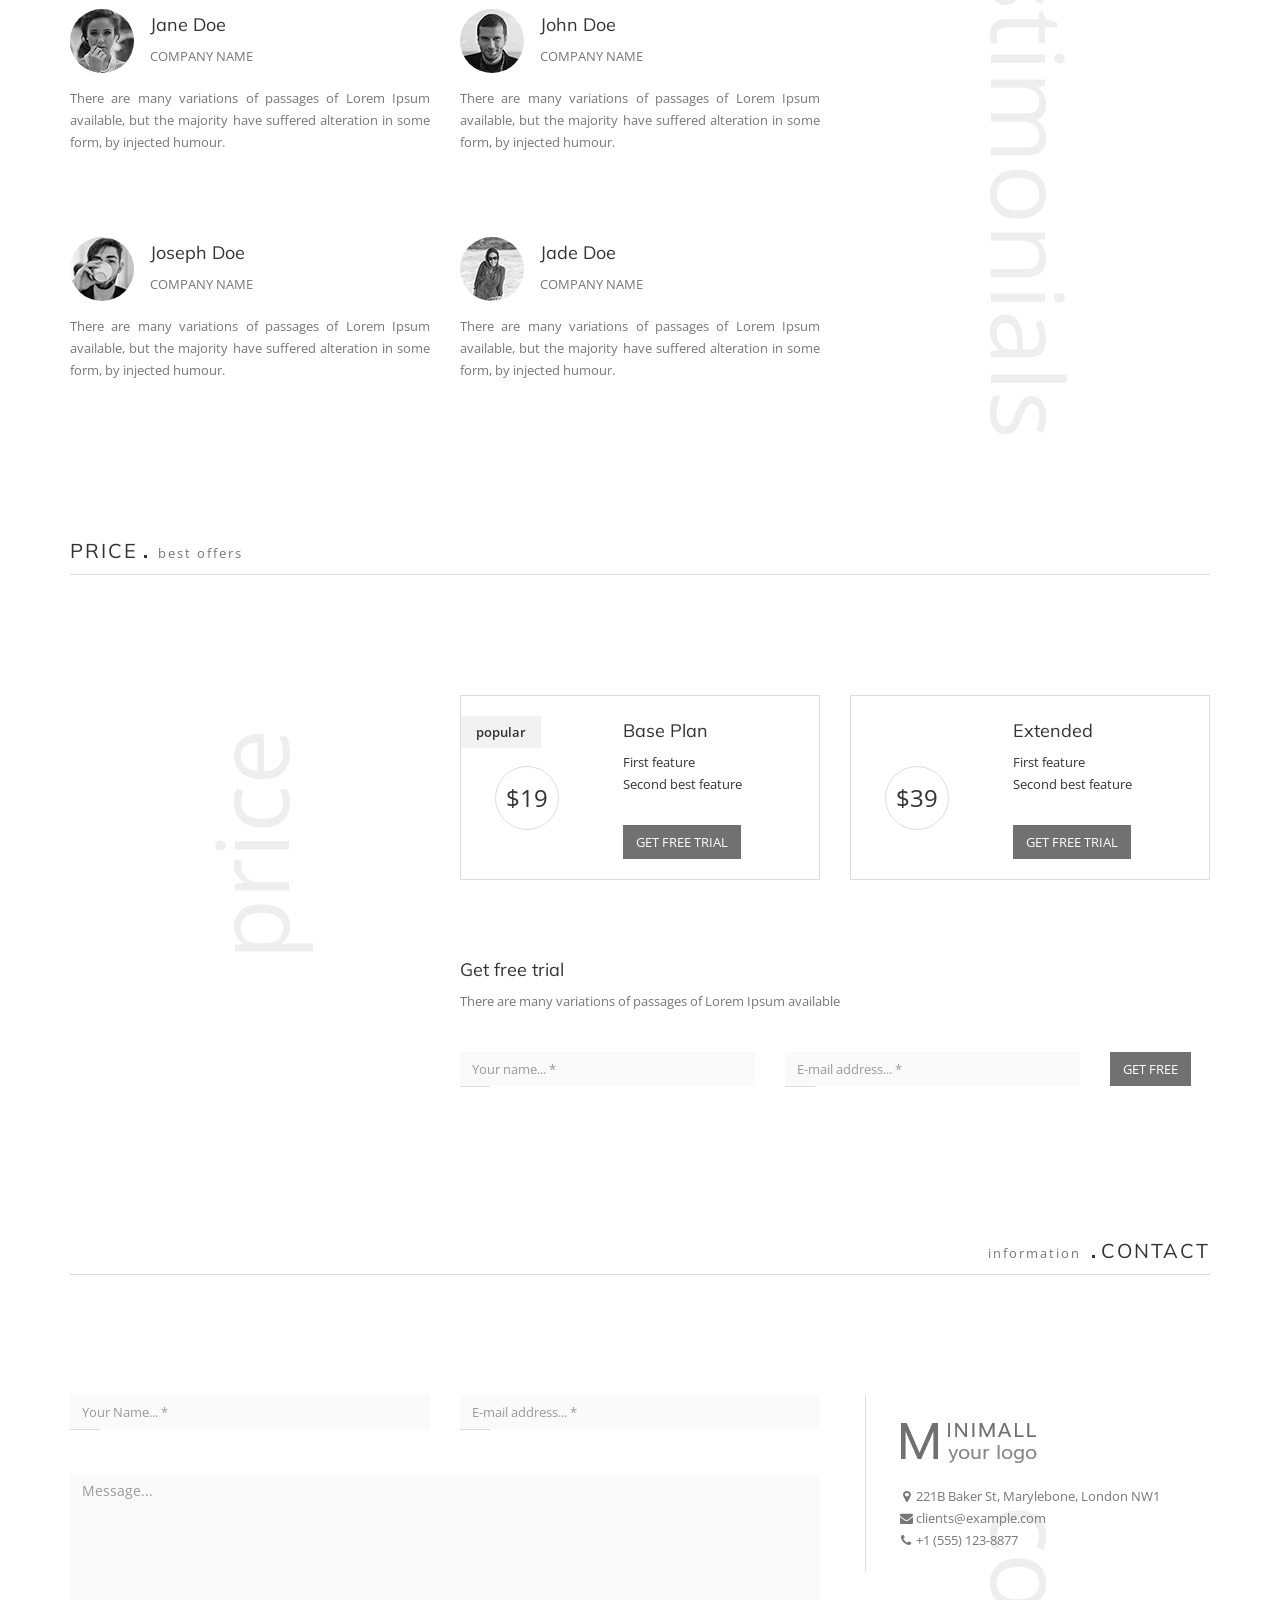
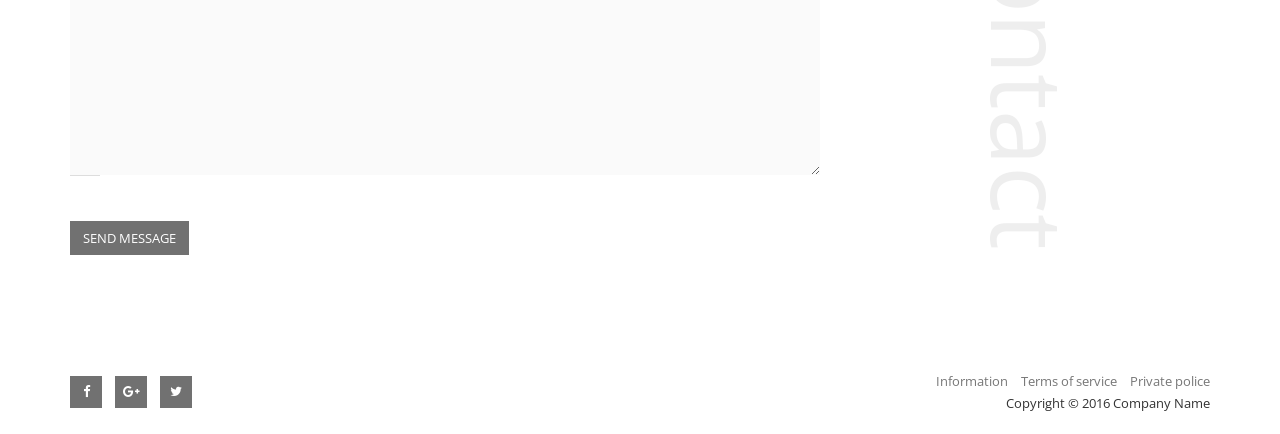
==== commit 9a686975: "advantages" ====
--- a/index.html
+++ b/index.html
@@ -113,7 +113,7 @@
 
                             <!-- Information block -->
                             <div class="col-md-6 column-pv">
-                                <h3>Step One</h3>
+                                <h3>Strategy First</h3>
                                 <p class="text-muted">
                                     At Kali, we put the technical stuff in laymen's terms so you can build your small business with a new website, rank it in Google, market it on social networks, analyze your traffic, and increase sales. Don't be afraid to ask for help!
 
@@ -125,9 +125,7 @@
                             <!-- Information block -->
                             <div class="col-md-6 column-pv">
                                 <h3>Content</h3>
-                                <p class="text-muted">
-                                    There are many variations of passages of Lorem Ipsum available, but the majority have suffered alteration in some form, by injected humour.
-                                </p>
+                                <p class="text-muted">We’ll craft professionally written ad copy that drives sales. You’ll never have to worry about non-converting ad copy again.</p>
                                 <a href="#">Read more <i class="fa fa-angle-double-right"></i></a>
                             </div>
                             <!-- /Information block -->
@@ -135,9 +133,7 @@
                             <!-- Information block -->
                             <div class="col-md-6 column-pv">
                                 <h3>SEO</h3>
-                                <p class="text-muted">
-                                    There are many variations of passages of Lorem Ipsum available, but the majority have suffered alteration in some form, by injected humour.
-                                </p>
+                                <p class="text-muted">Kali helps companies grow their revenue through ROI-driven SEO programs that make clients smile. </p>
                                 <a href="#">Read more <i class="fa fa-angle-double-right"></i></a>
                             </div>
                             <!-- /Information block -->
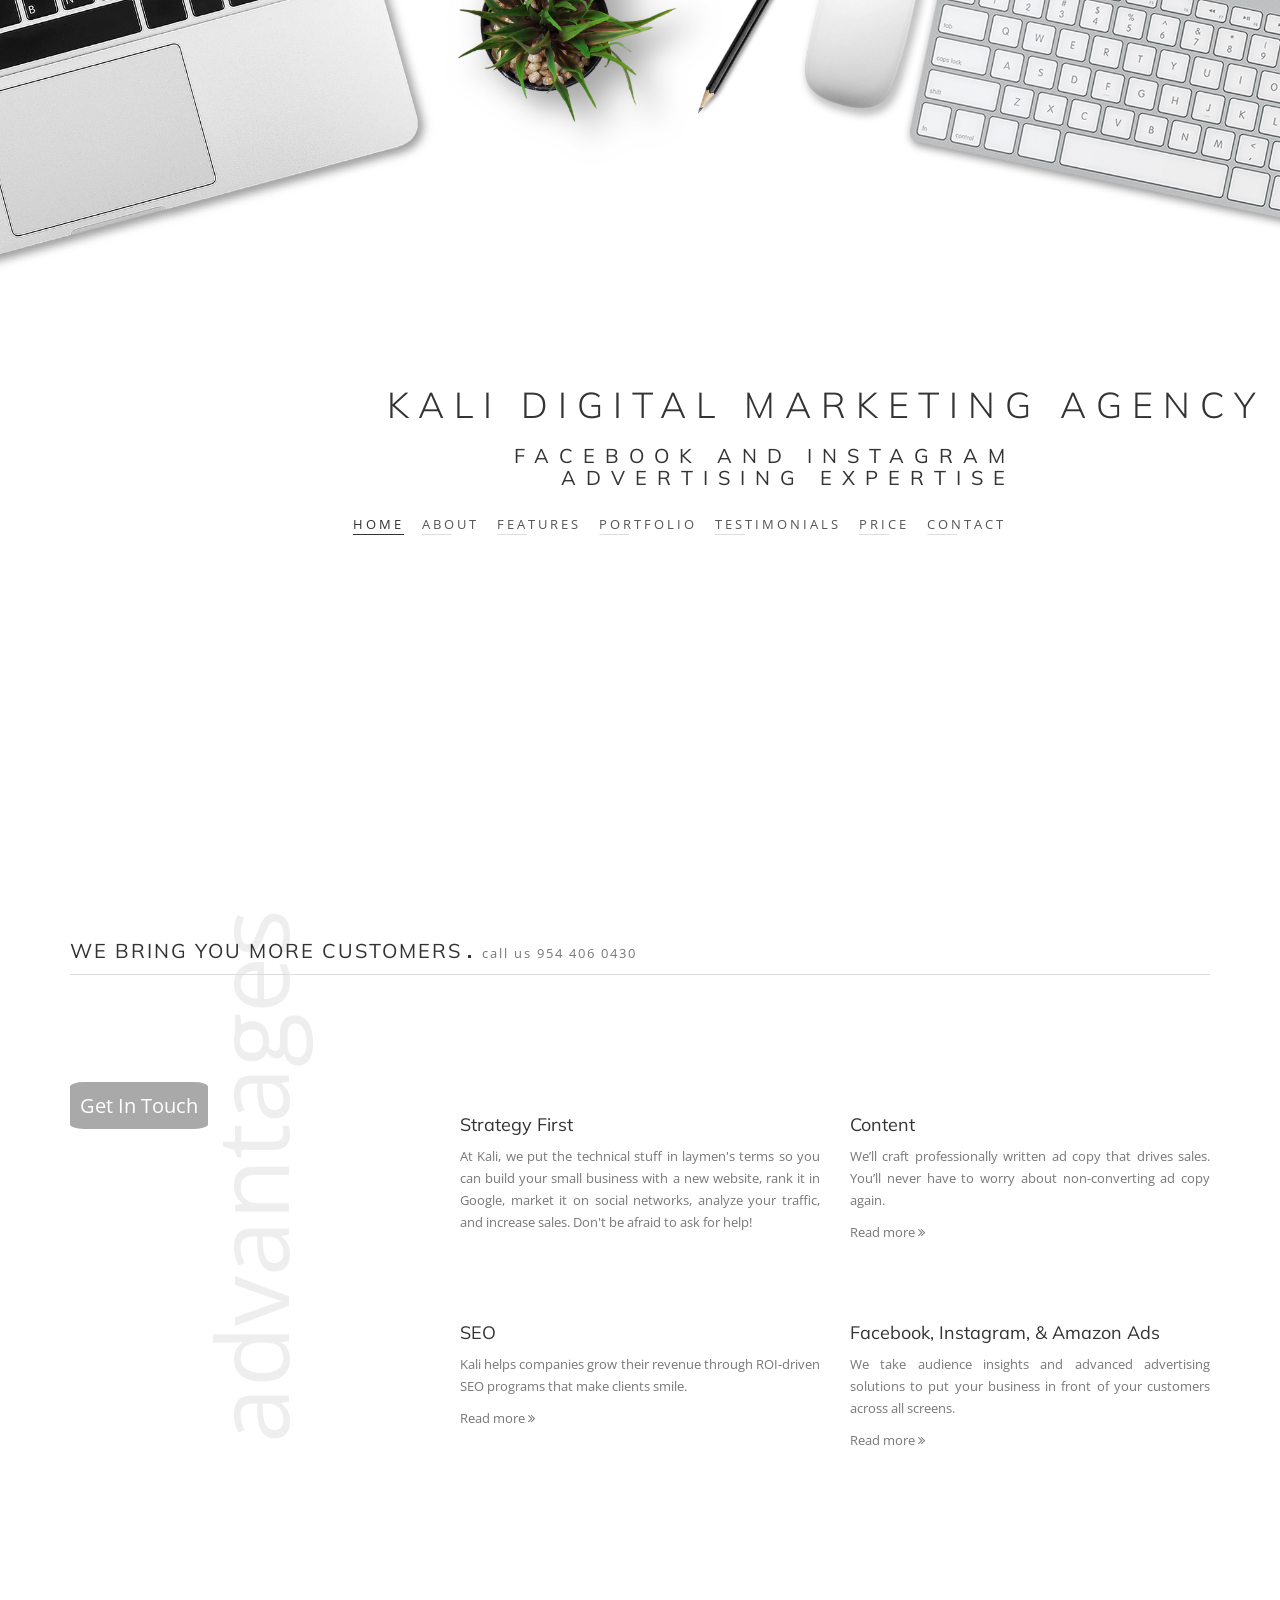
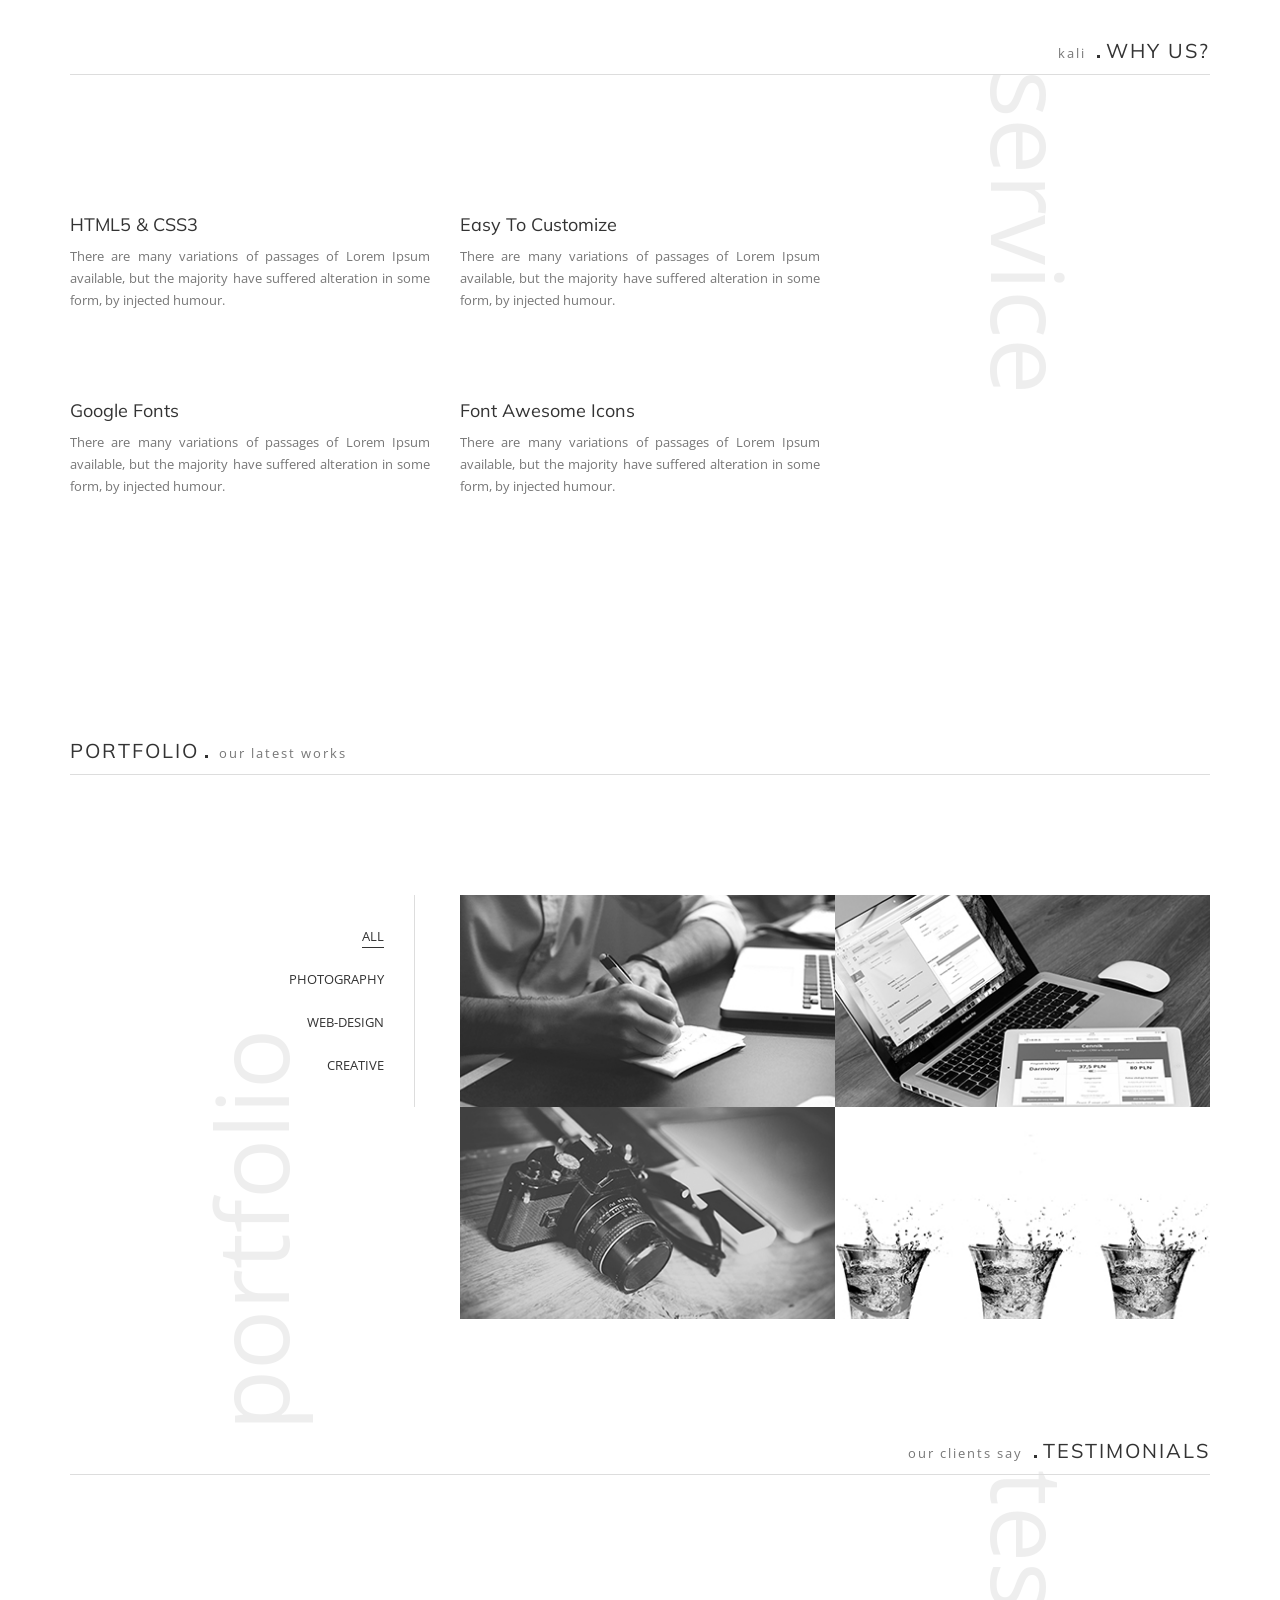
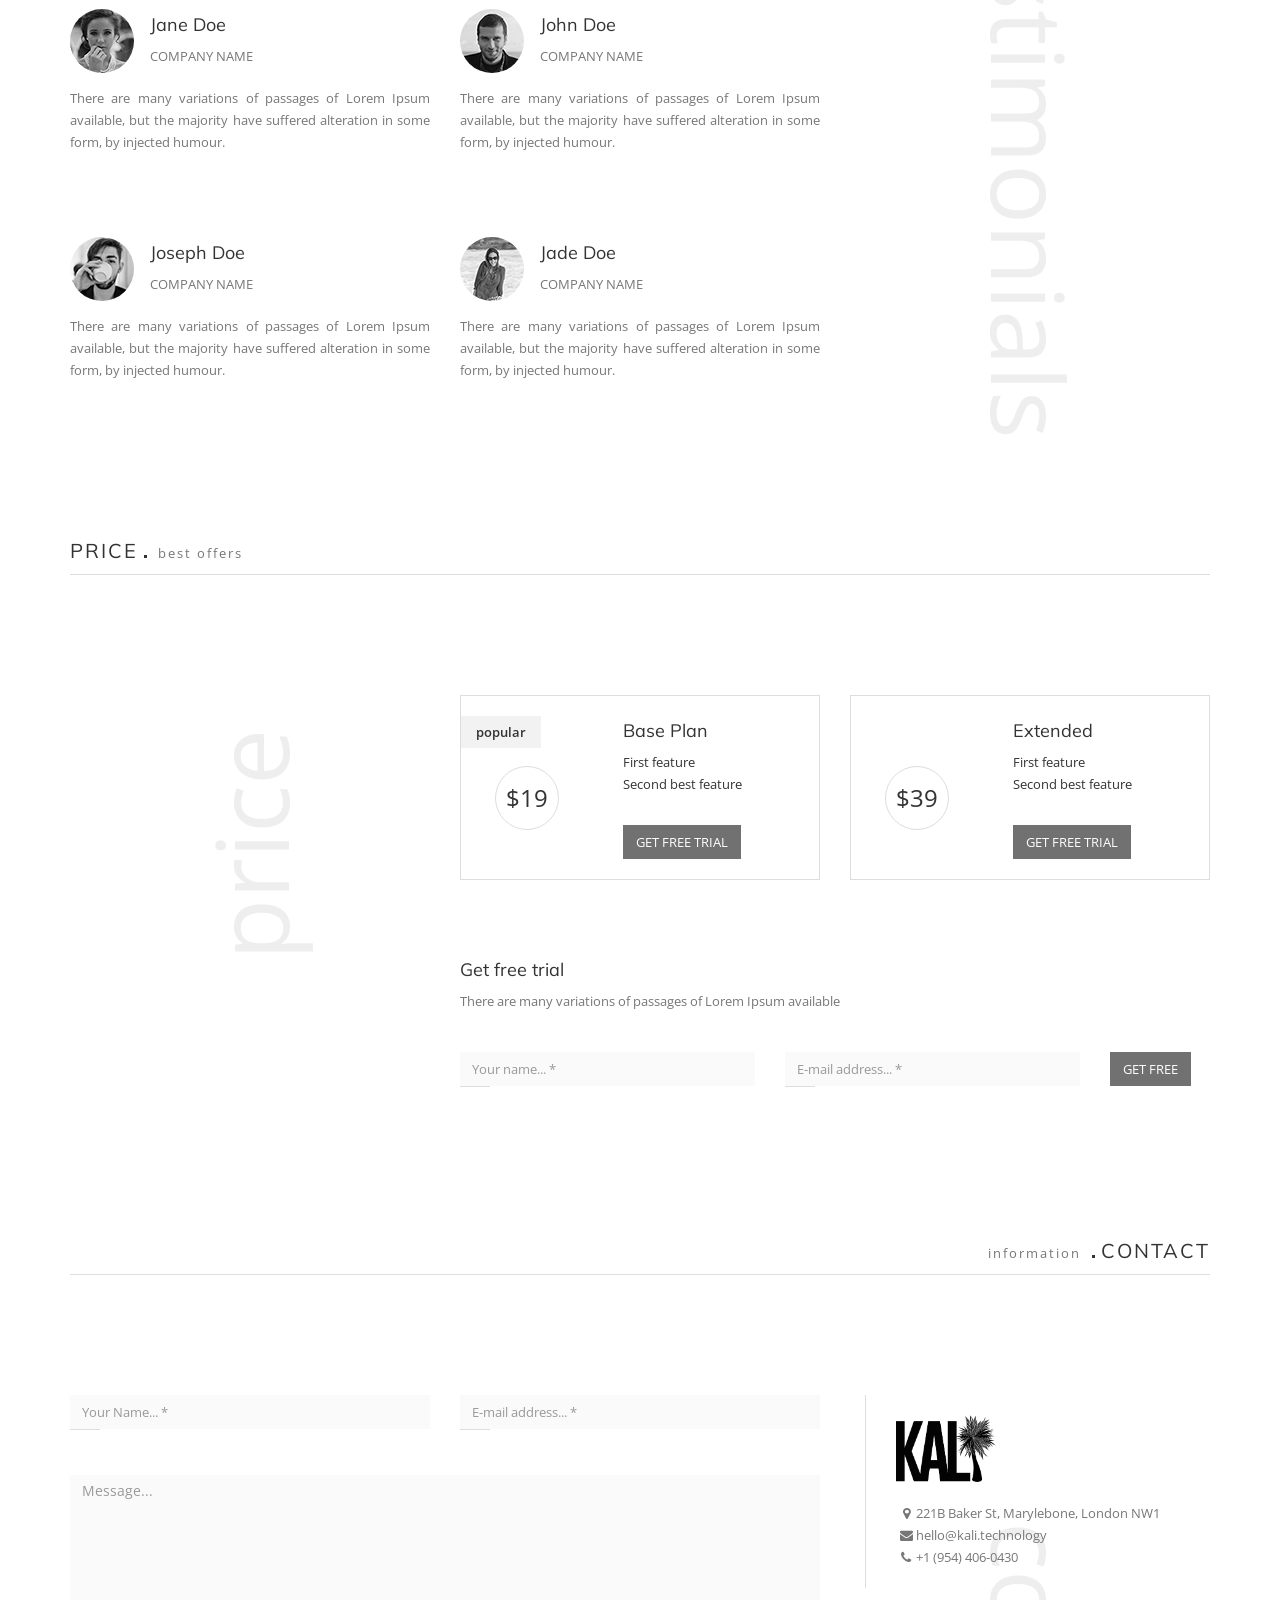
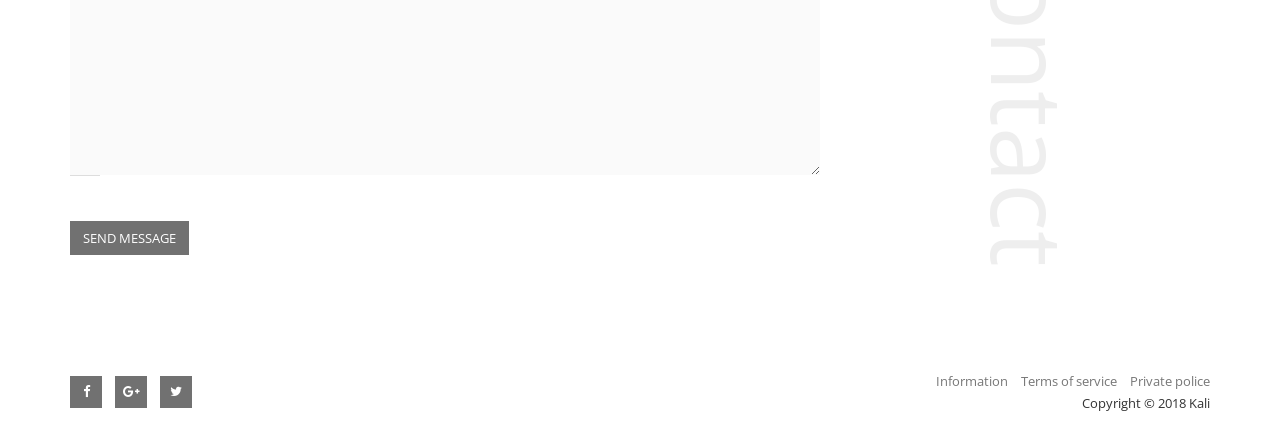
==== commit fe7512eb: "logo" ====
--- a/index.html
+++ b/index.html
@@ -663,11 +663,11 @@
                         <!-- Contact information -->
                         <ul class="contact-information">
                             <li class="contact-logo">
-                                <a href="#"><img src="images/logo.png" alt="Company Name"></a>
+                                <a href="#"><img src="images/logo.png" style="width: 10rem;" alt="Company Name"></a>
                             </li>
                             <li><a href="https://maps.google.com/maps?q=221B+Baker+Street,+London,+United+Kingdom&hl=en&t=v&hnear=221B+Baker+St,+London+NW1+6XE,+United+Kingdom" class="iframe-popup"><i class="fa fa-map-marker"></i>221B Baker St, Marylebone, London NW1</a></li>
-                            <li><a href="mailto:clients@example.com"><i class="fa fa-envelope"></i>clients@example.com</a></li>
-                            <li><a href="#"><i class="fa fa-phone"></i>+1 (555) 123-8877</a></li>
+                            <li><a href="mailto:clients@example.com"><i class="fa fa-envelope"></i>hello@kali.technology</a></li>
+                            <li><a href="#"><i class="fa fa-phone"></i>+1 (954) 406-0430</a></li>
                         </ul>
                         <!-- /Contact information -->
 
@@ -709,7 +709,7 @@
                         <a href="#">Private police</a>
                     </div>
                     <div>
-                        Copyright &copy; 2016 Company Name
+                        Copyright &copy; 2018 Kali
                     </div>
                 </div>
                 <!-- /Footer links and copyright -->
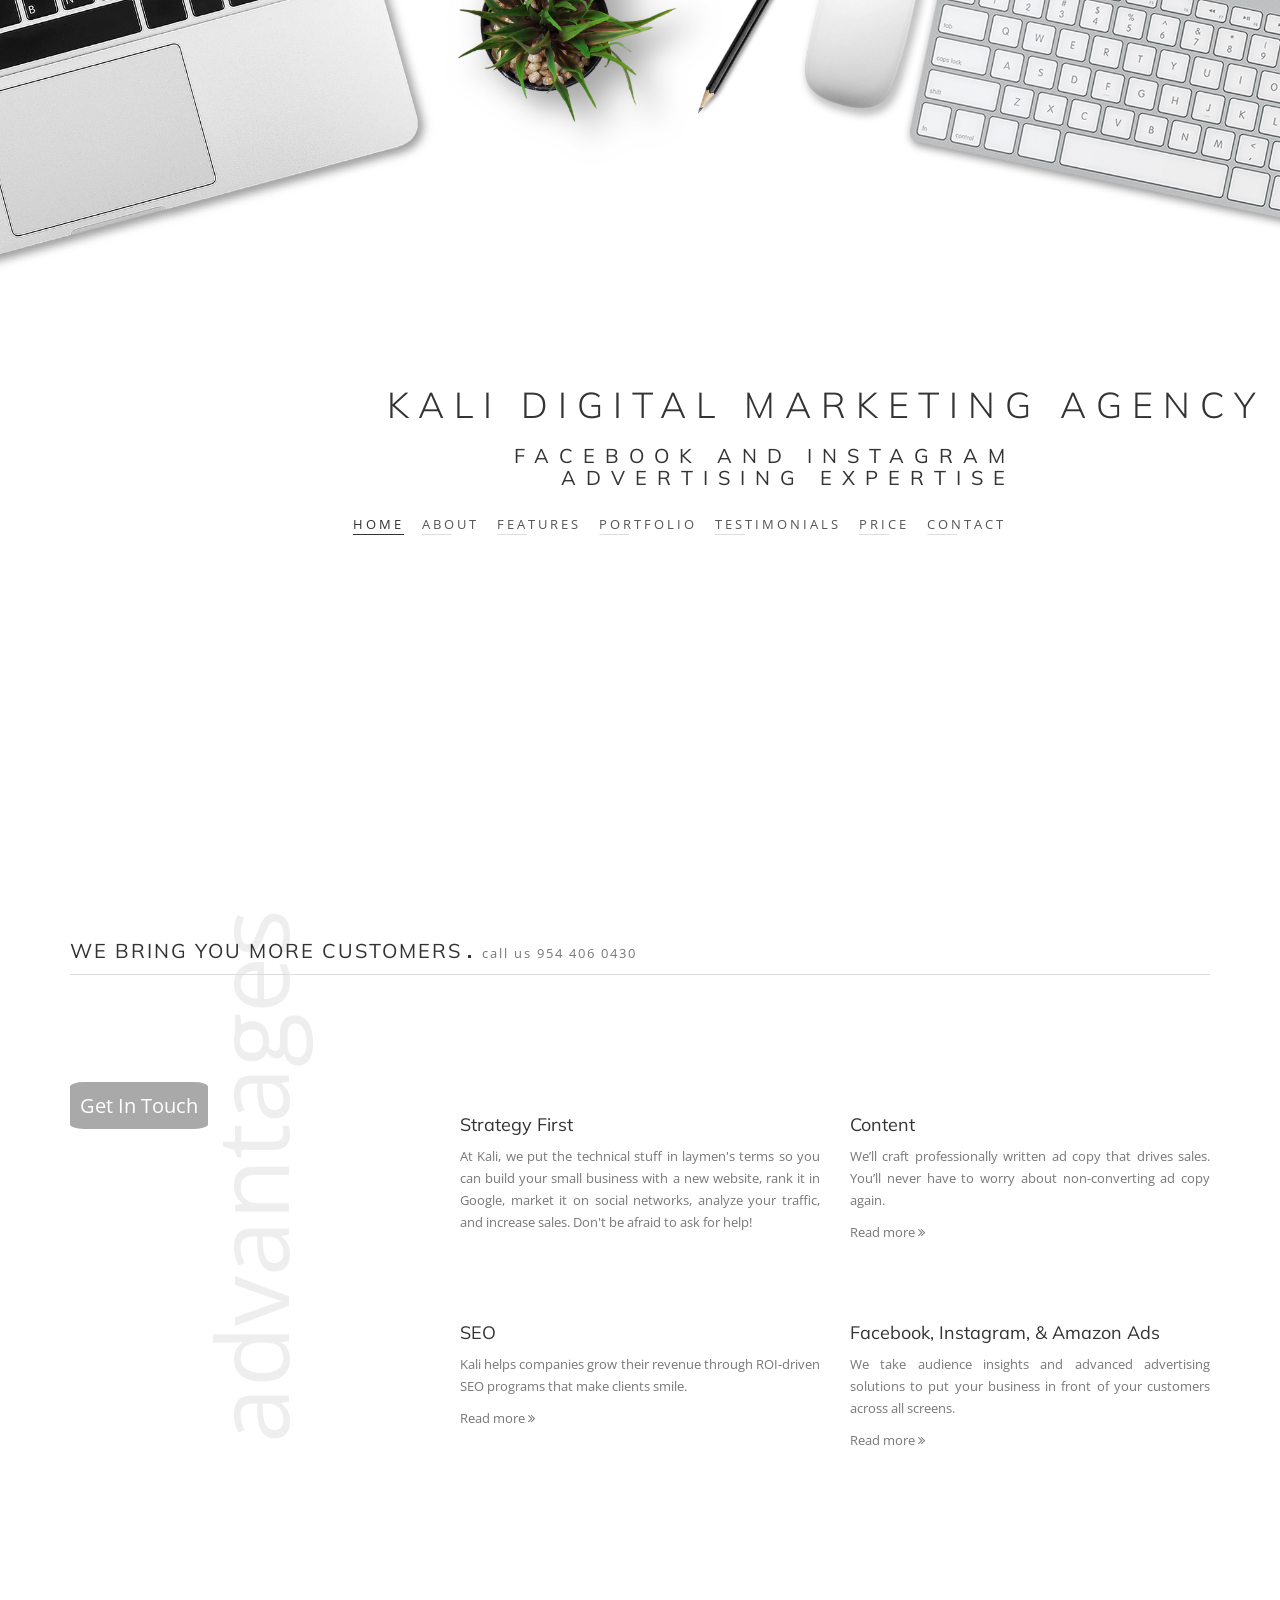
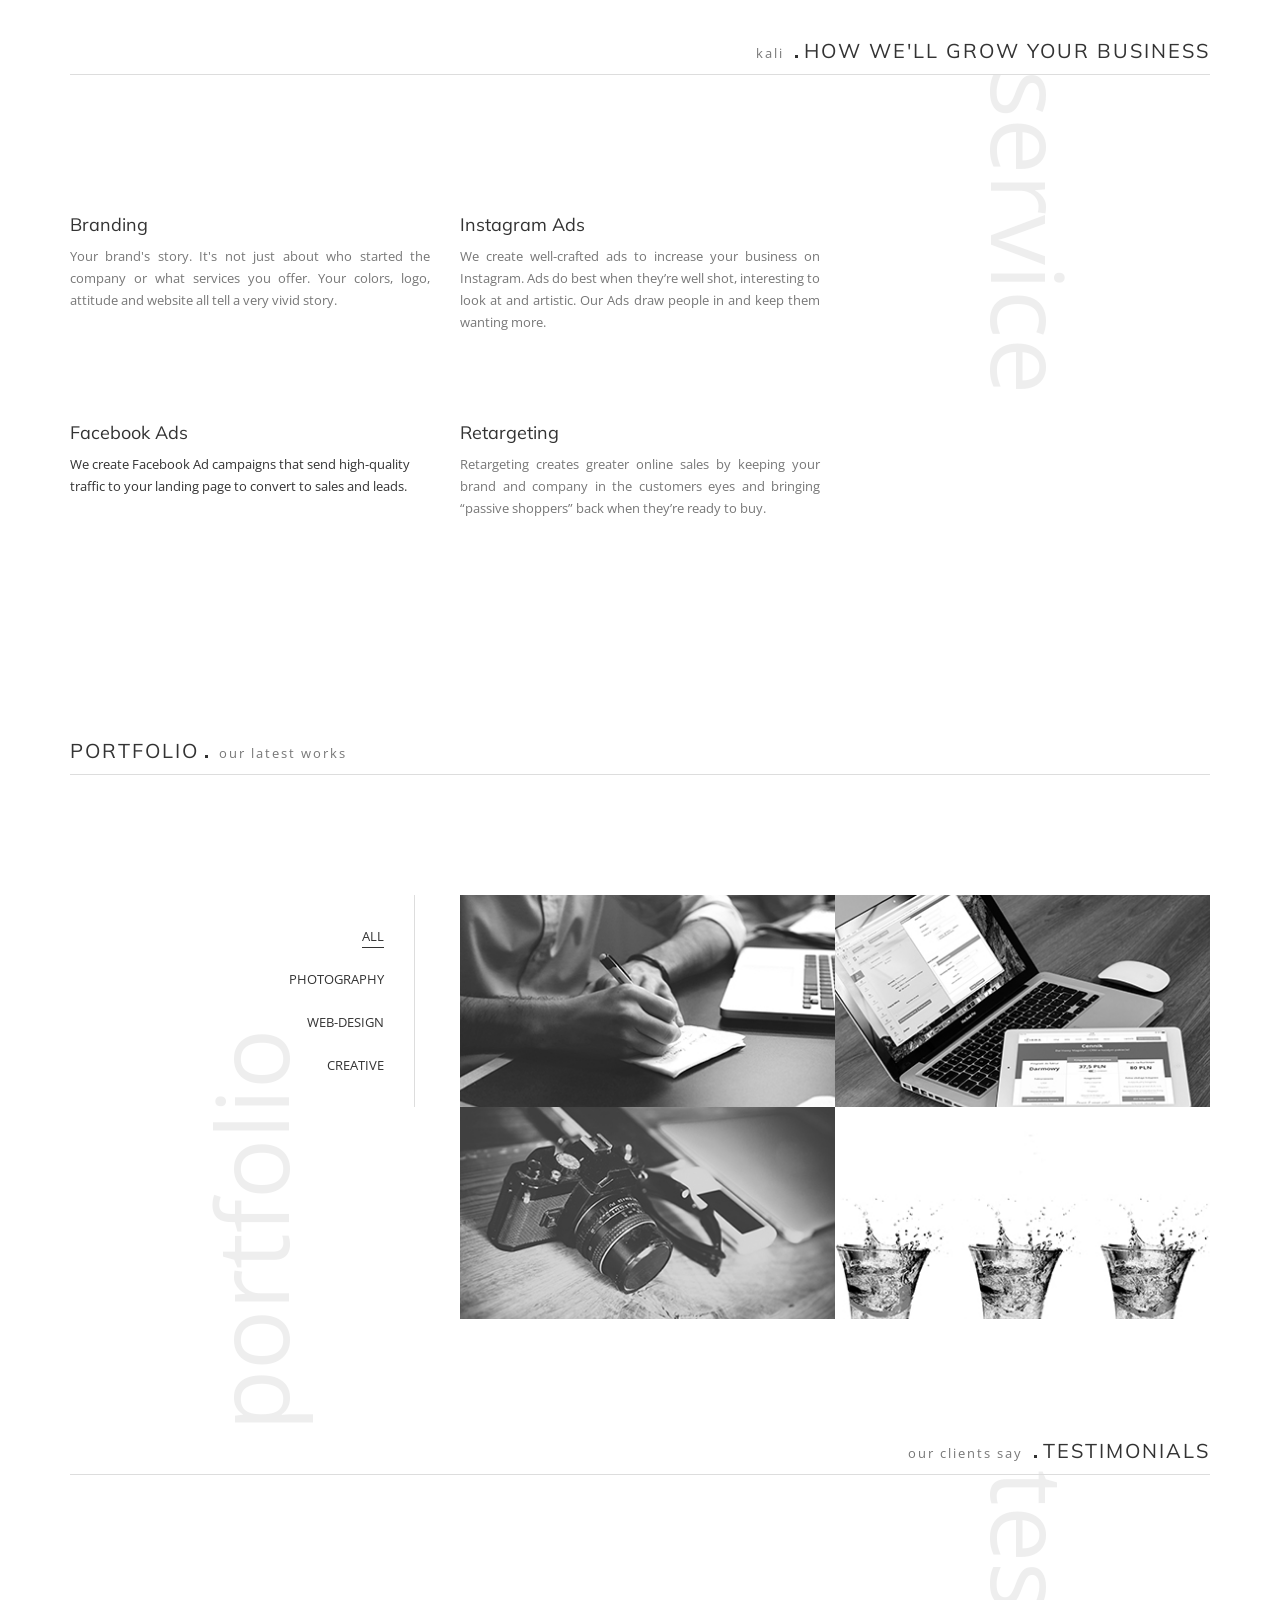
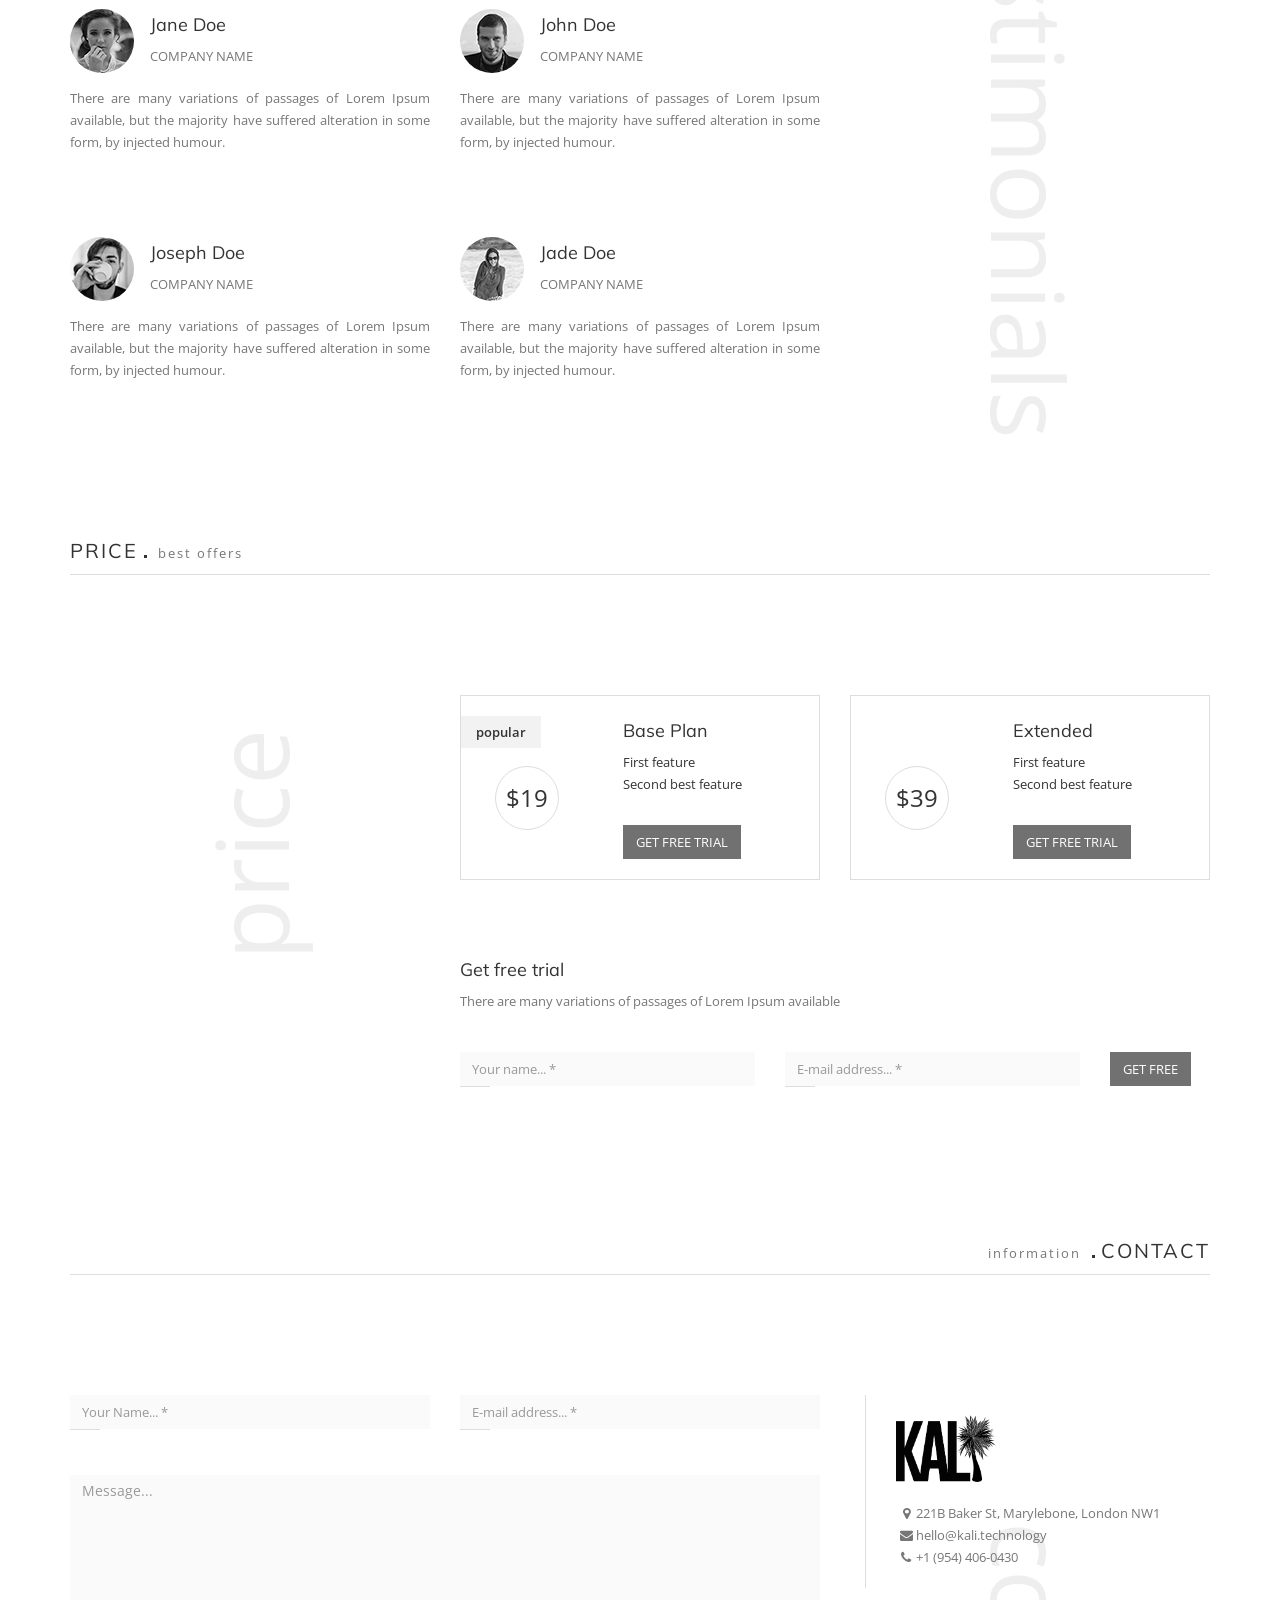
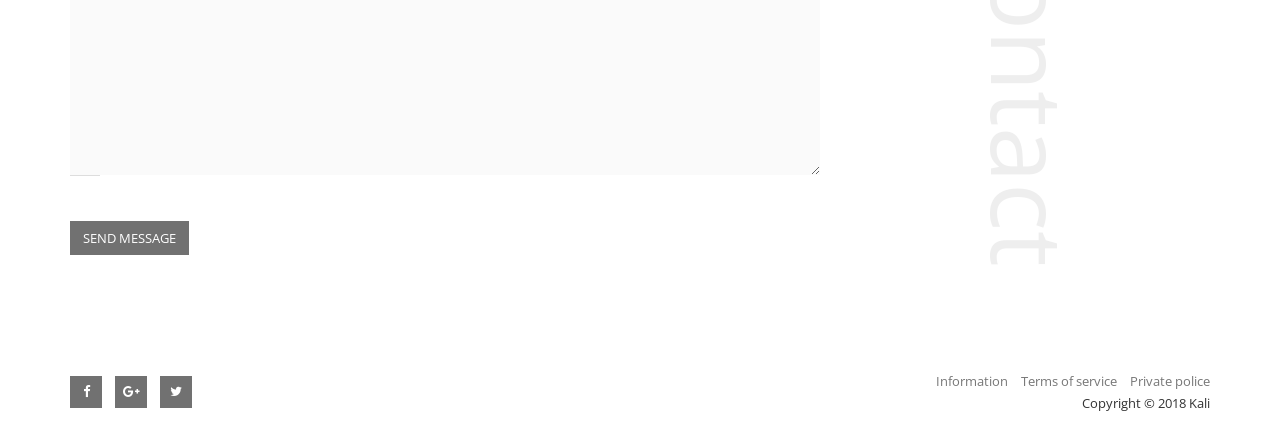
==== commit 63183a66: "halfway" ====
--- a/index.html
+++ b/index.html
@@ -168,7 +168,7 @@
                     <div class="col-md-12">
                         <header class="header header-right">
                             <p class="section-subtitle text-muted">Kali</p>
-                            <h2 class="section-title">Why Us?</h2>
+                            <h2 class="section-title">How We'll Grow Your Business</h2>
                         </header>
                     </div>
                 </div>
@@ -183,36 +183,32 @@
 
                             <!-- Information block -->
                             <div class="col-md-6 column-pv">
-                                <h3>HTML5 & CSS3</h3>
-                                <p class="text-muted">
-                                    There are many variations of passages of Lorem Ipsum available, but the majority have suffered alteration in some form, by injected humour.
-                                </p>
+                                <h3>Branding</h3>
+                                <p class="text-muted">Your brand's story. It's not just about who started the company or what services you offer. Your colors, logo, attitude and website all tell a very vivid story. </p>
                             </div>
                             <!-- /Information block -->
 
                             <!-- Information block -->
                             <div class="col-md-6 column-pv">
-                                <h3>Easy To Customize</h3>
-                                <p class="text-muted">
-                                    There are many variations of passages of Lorem Ipsum available, but the majority have suffered alteration in some form, by injected humour.
-                                </p>
+                                <h3>Instagram Ads</h3>
+                                <p class="text-muted">We create well-crafted ads to increase your business on Instagram. Ads do best when they’re well shot, interesting to look at and artistic. Our Ads draw people in and keep them wanting more. </p>
                             </div>
                             <!-- /Information block -->
+
 
                             <!-- Information block -->
                             <div class="col-md-6 column-pv">
-                                <h3>Google Fonts</h3>
-                                <p class="text-muted">
-                                    There are many variations of passages of Lorem Ipsum available, but the majority have suffered alteration in some form, by injected humour.
-                                </p>
+                                <h3>Facebook Ads</h3> We create Facebook Ad campaigns that send high-quality traffic to your landing page to convert to sales and leads.
                             </div>
                             <!-- /Information block -->
+
 
                             <!-- Information block -->
                             <div class="col-md-6 column-pv">
-                                <h3>Font Awesome Icons</h3>
+                                <h3>Retargeting</h3>
                                 <p class="text-muted">
-                                    There are many variations of passages of Lorem Ipsum available, but the majority have suffered alteration in some form, by injected humour.
+                                    <p class="text-muted">Retargeting creates greater online sales by keeping your brand and company in the customers eyes and bringing “passive shoppers” back when they’re ready to buy.</p>
+
                                 </p>
                             </div>
                             <!-- /Information block -->
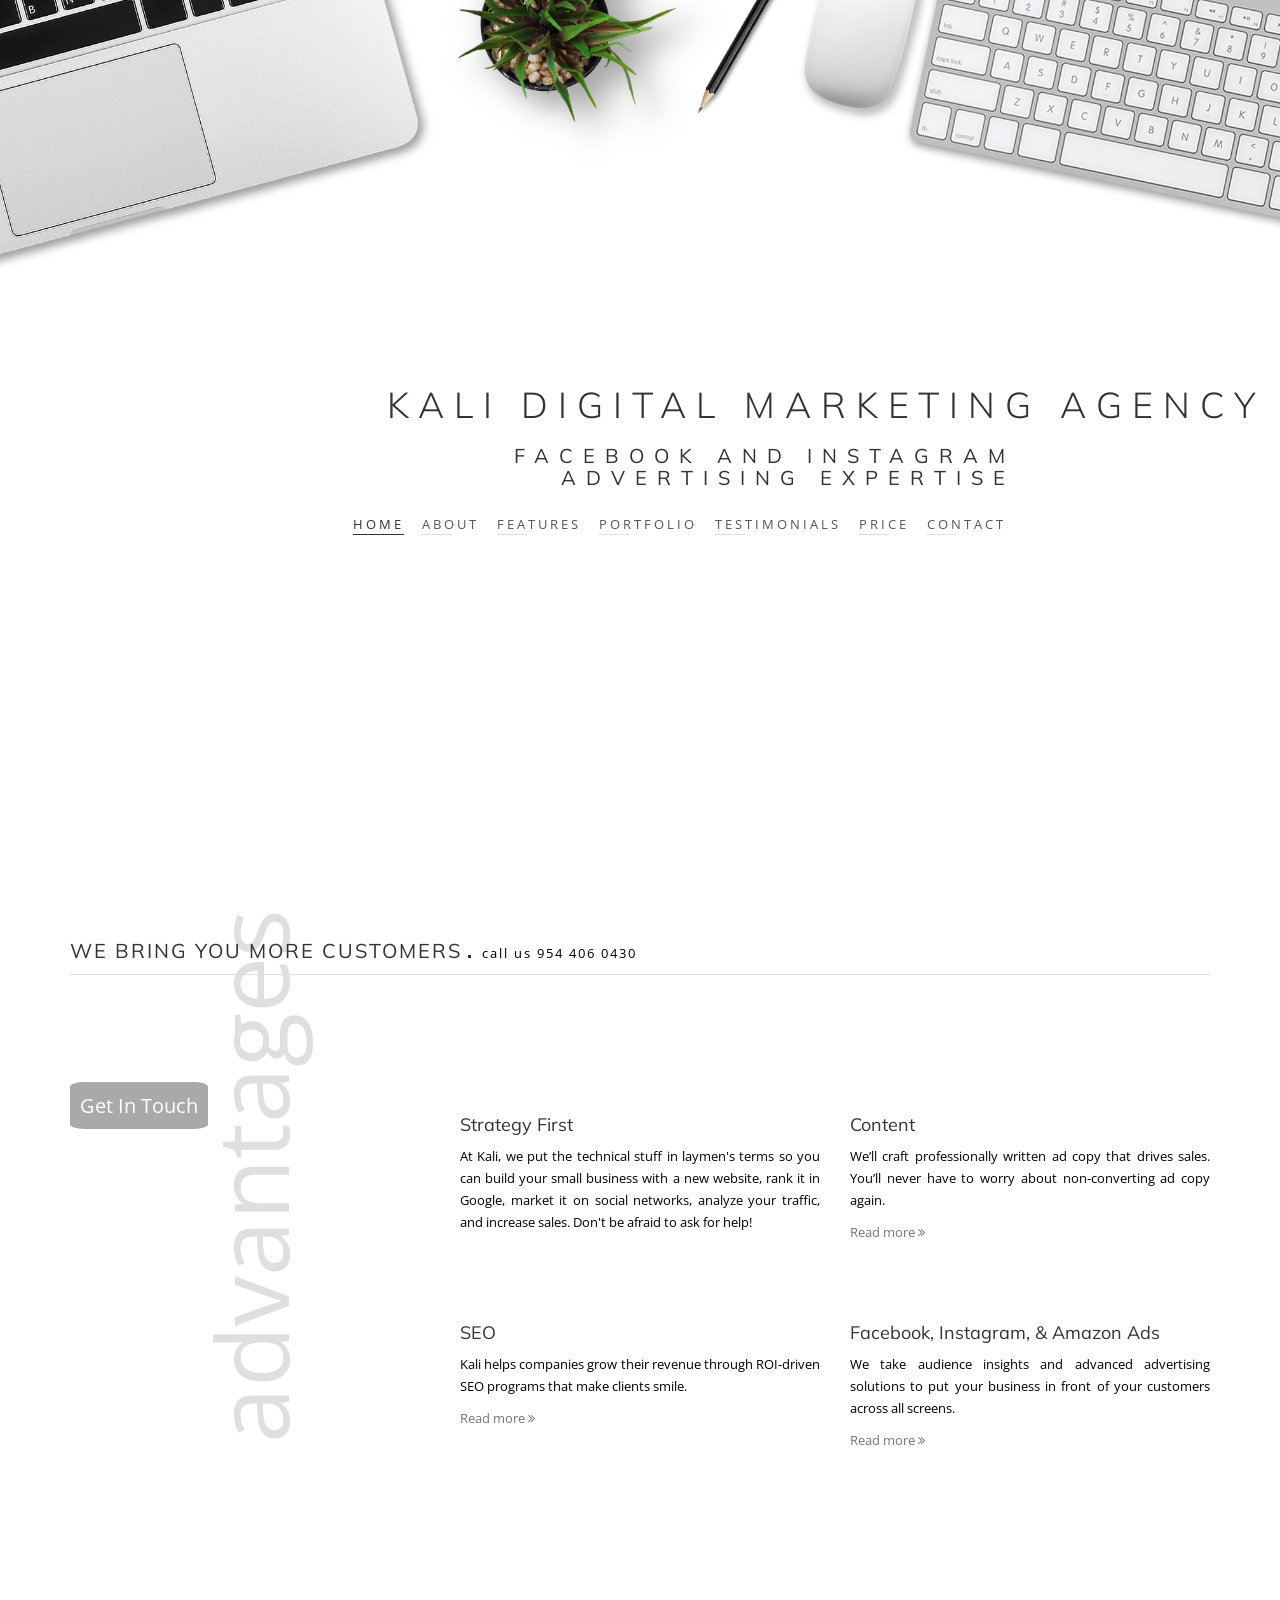
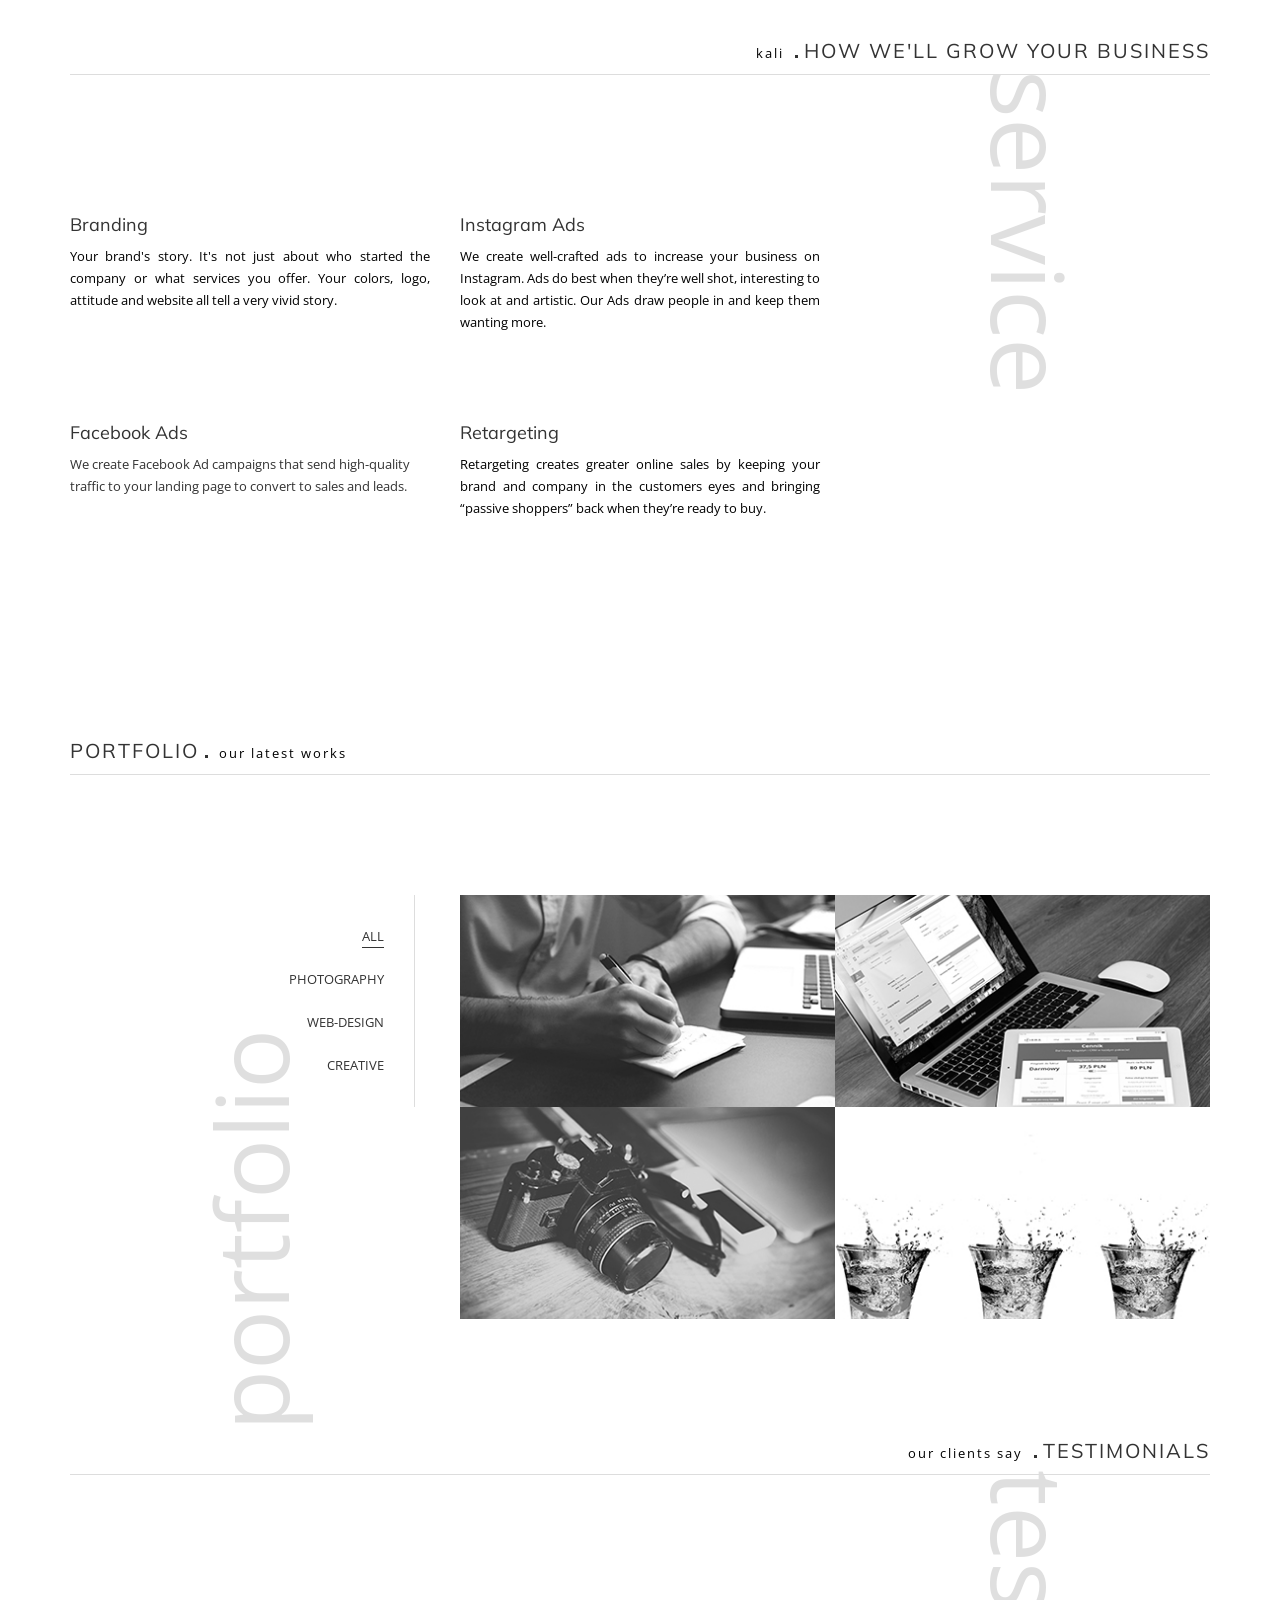
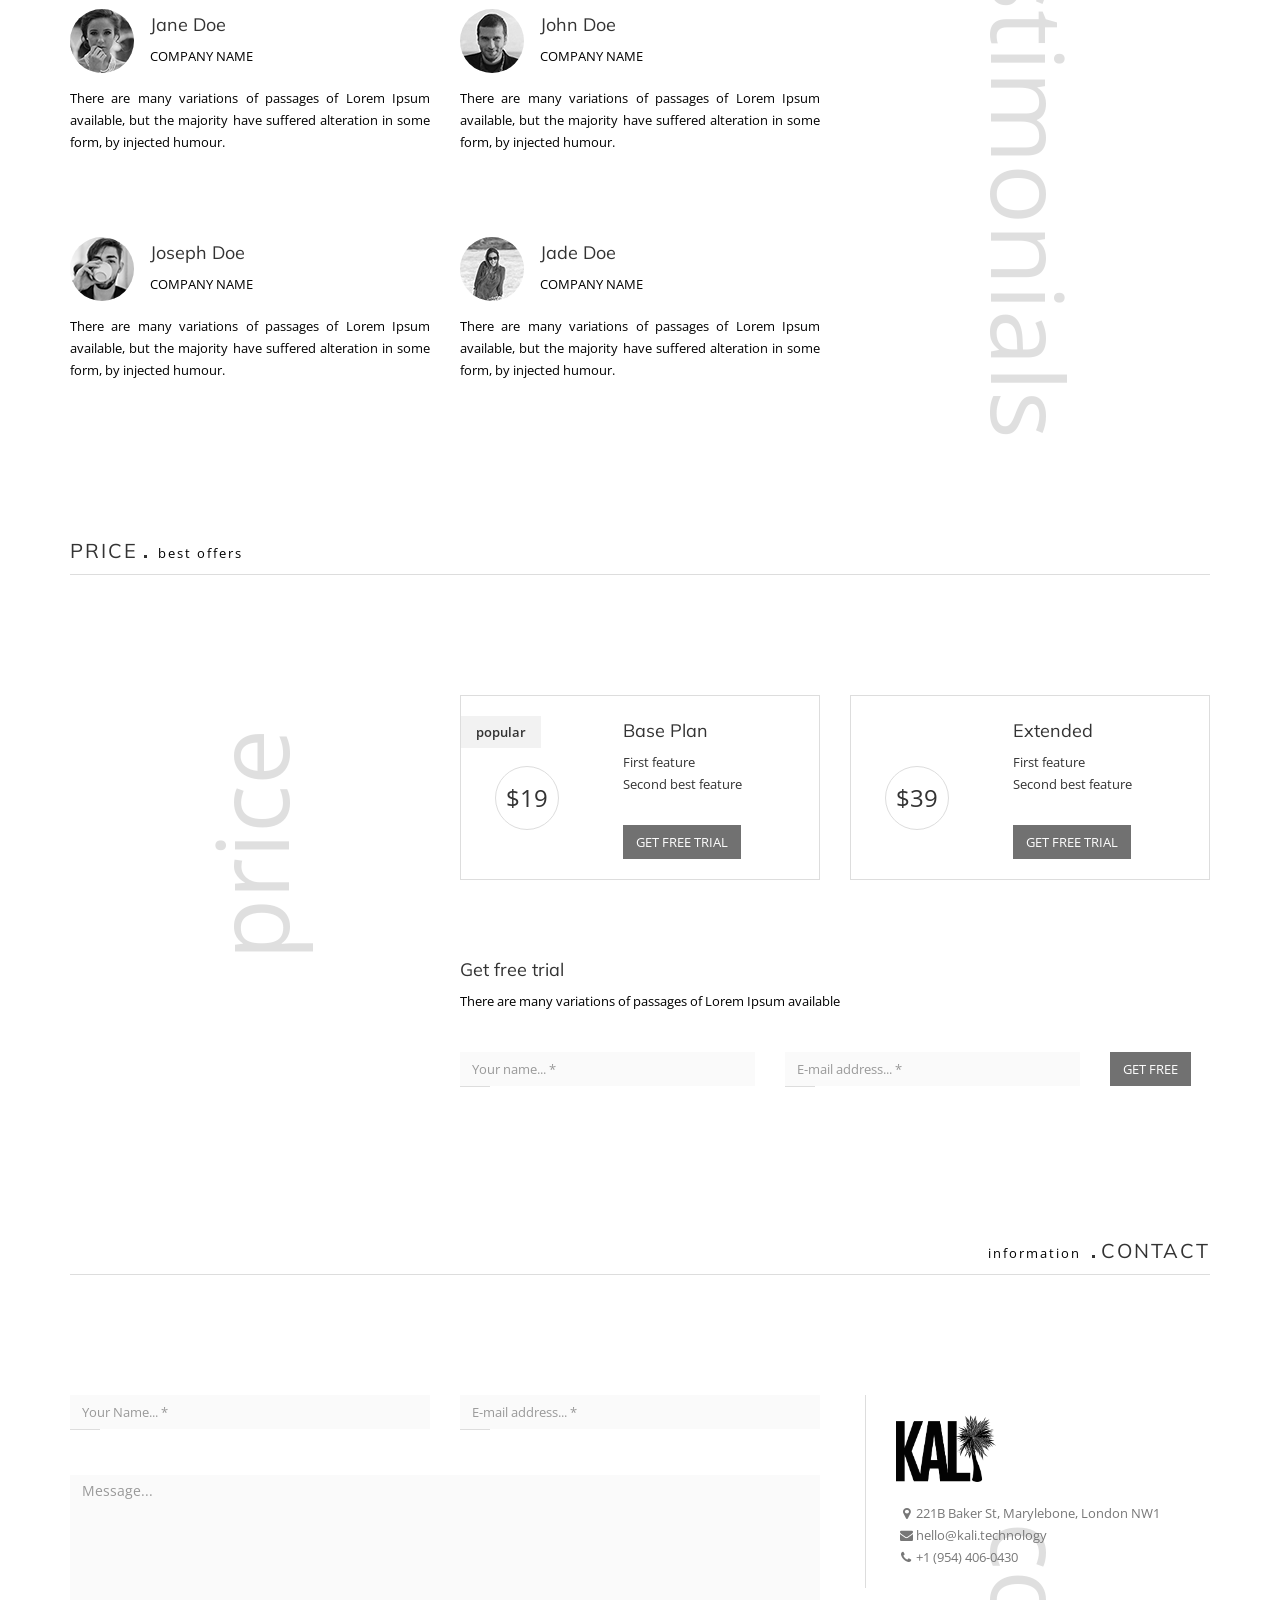
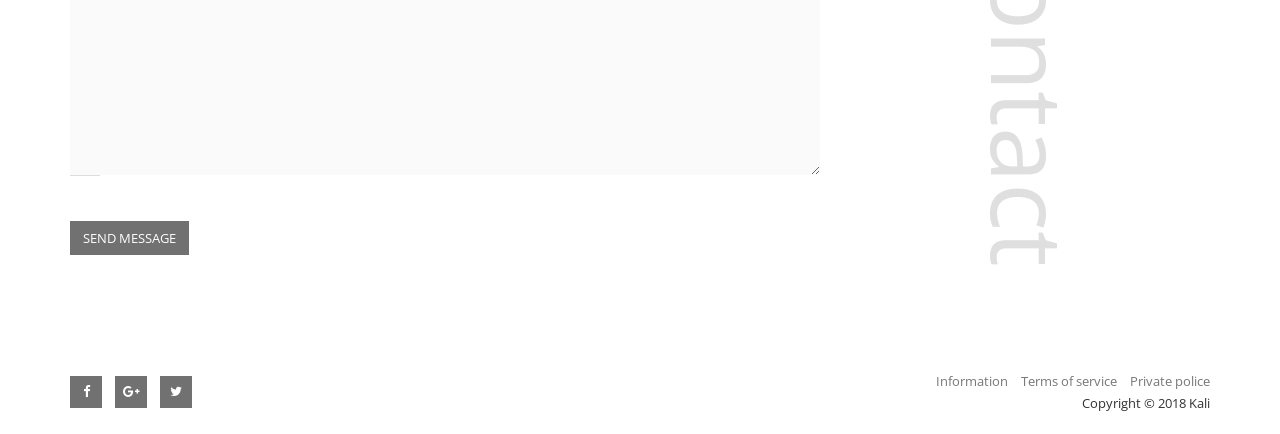
==== commit 025e8436: "text muted" ====
--- a/index.html
+++ b/index.html
@@ -20,6 +20,12 @@
 
     <!-- Styles -->
     <link rel="stylesheet" href="css/theme.css">
+
+    <style>
+        p.text-muted {
+            color: black;
+        }
+    </style>
 
 </head>
 
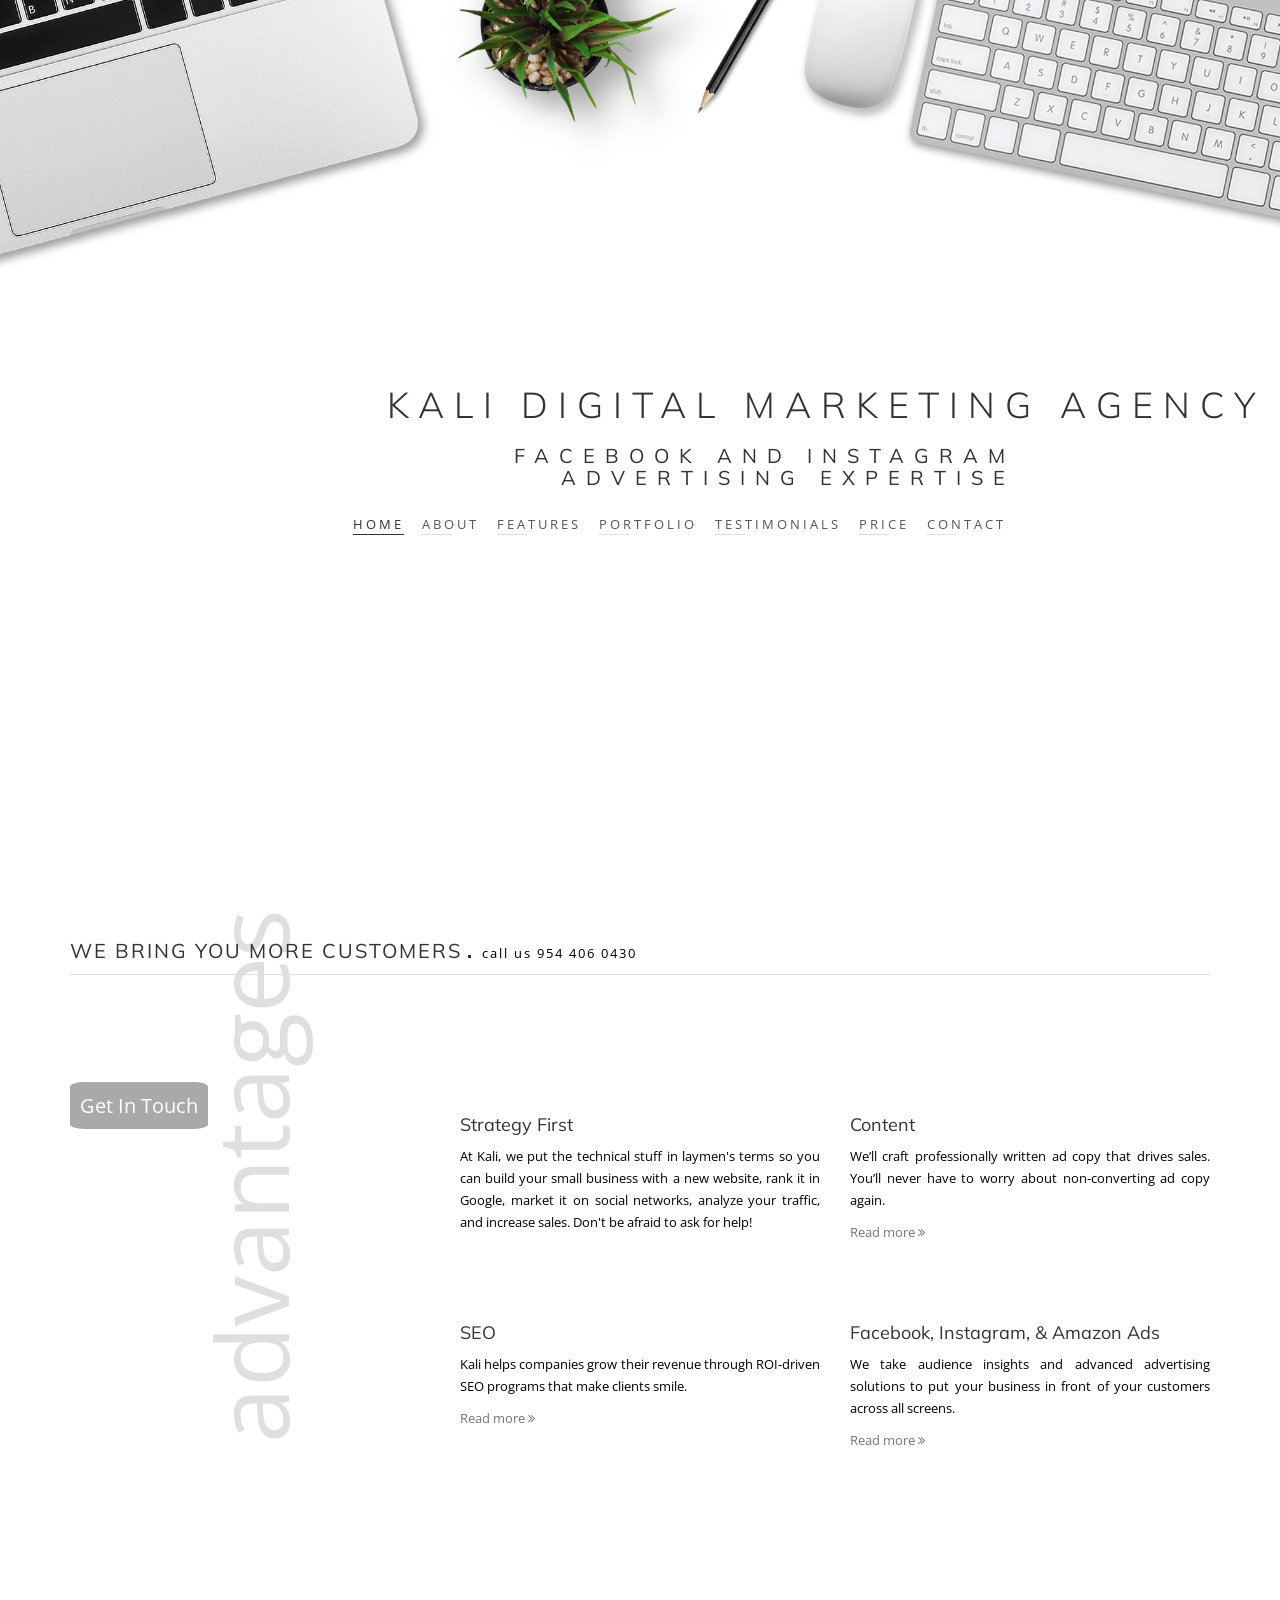
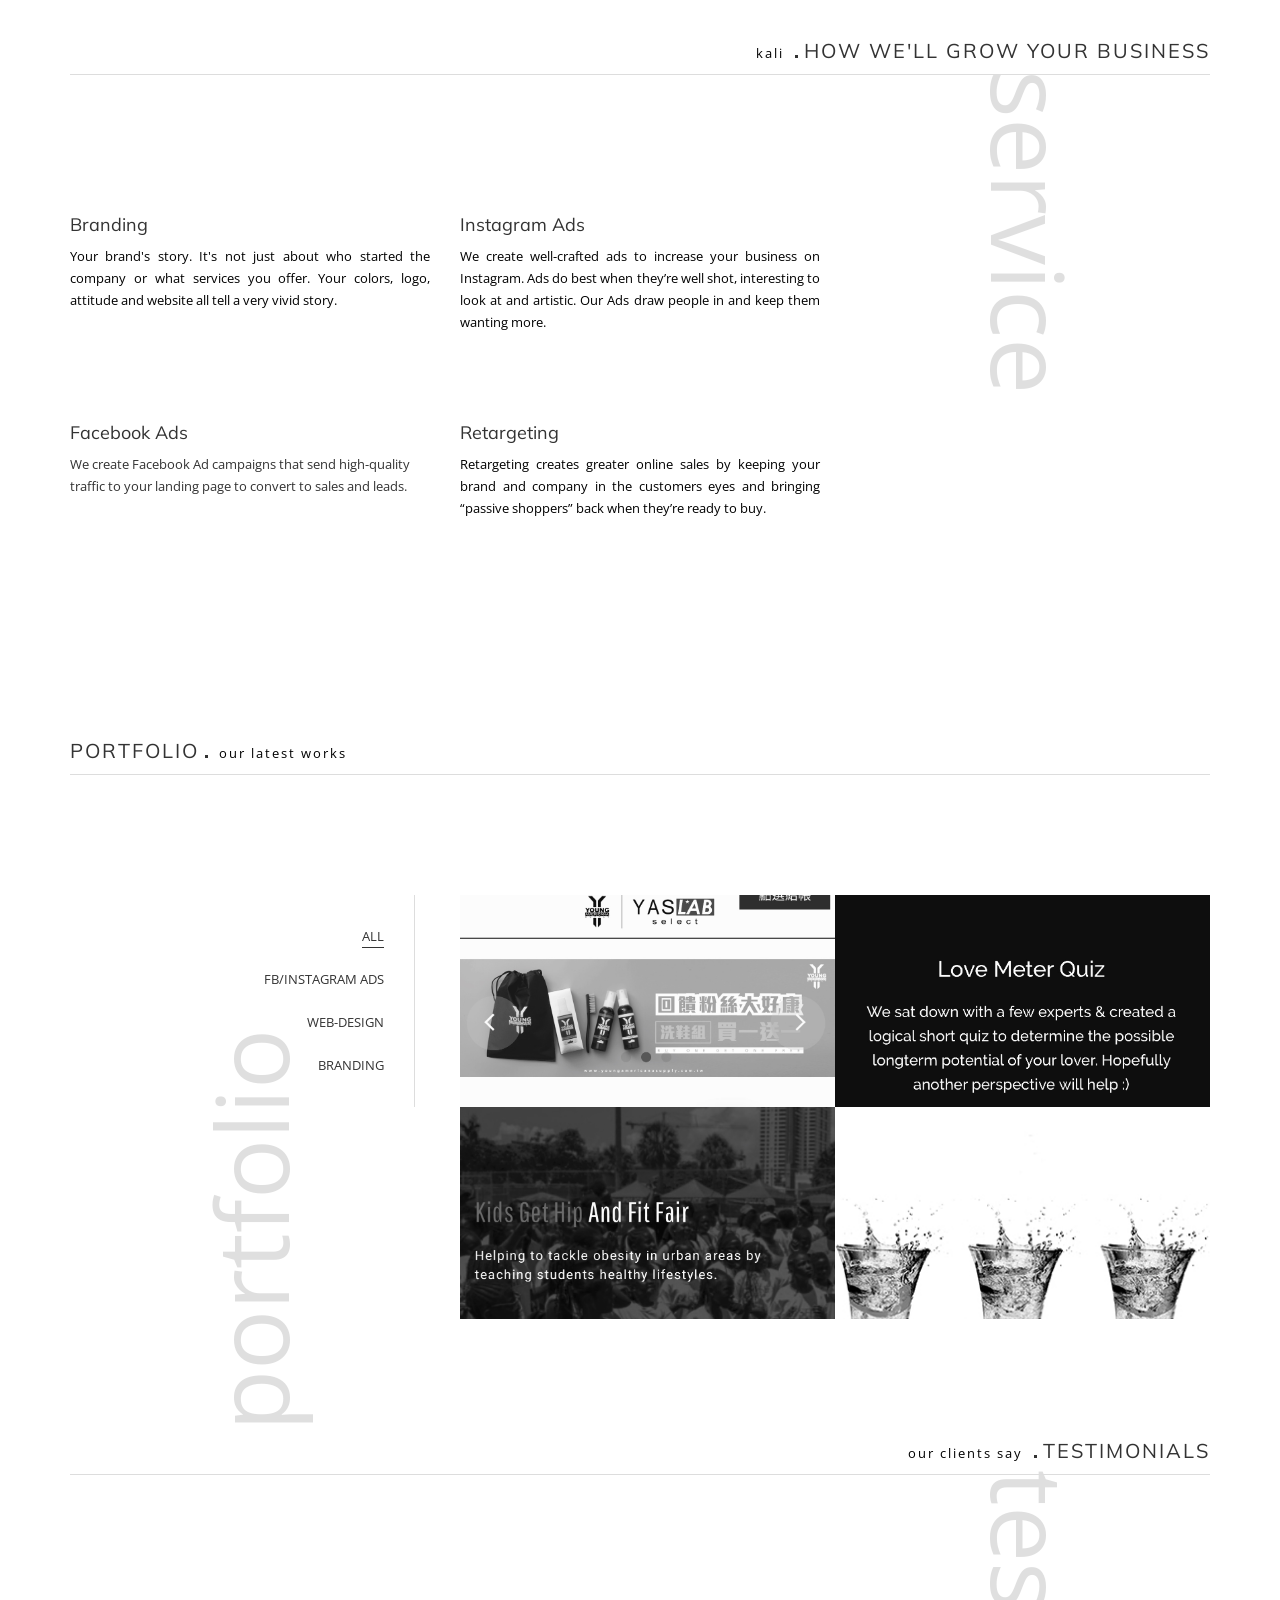
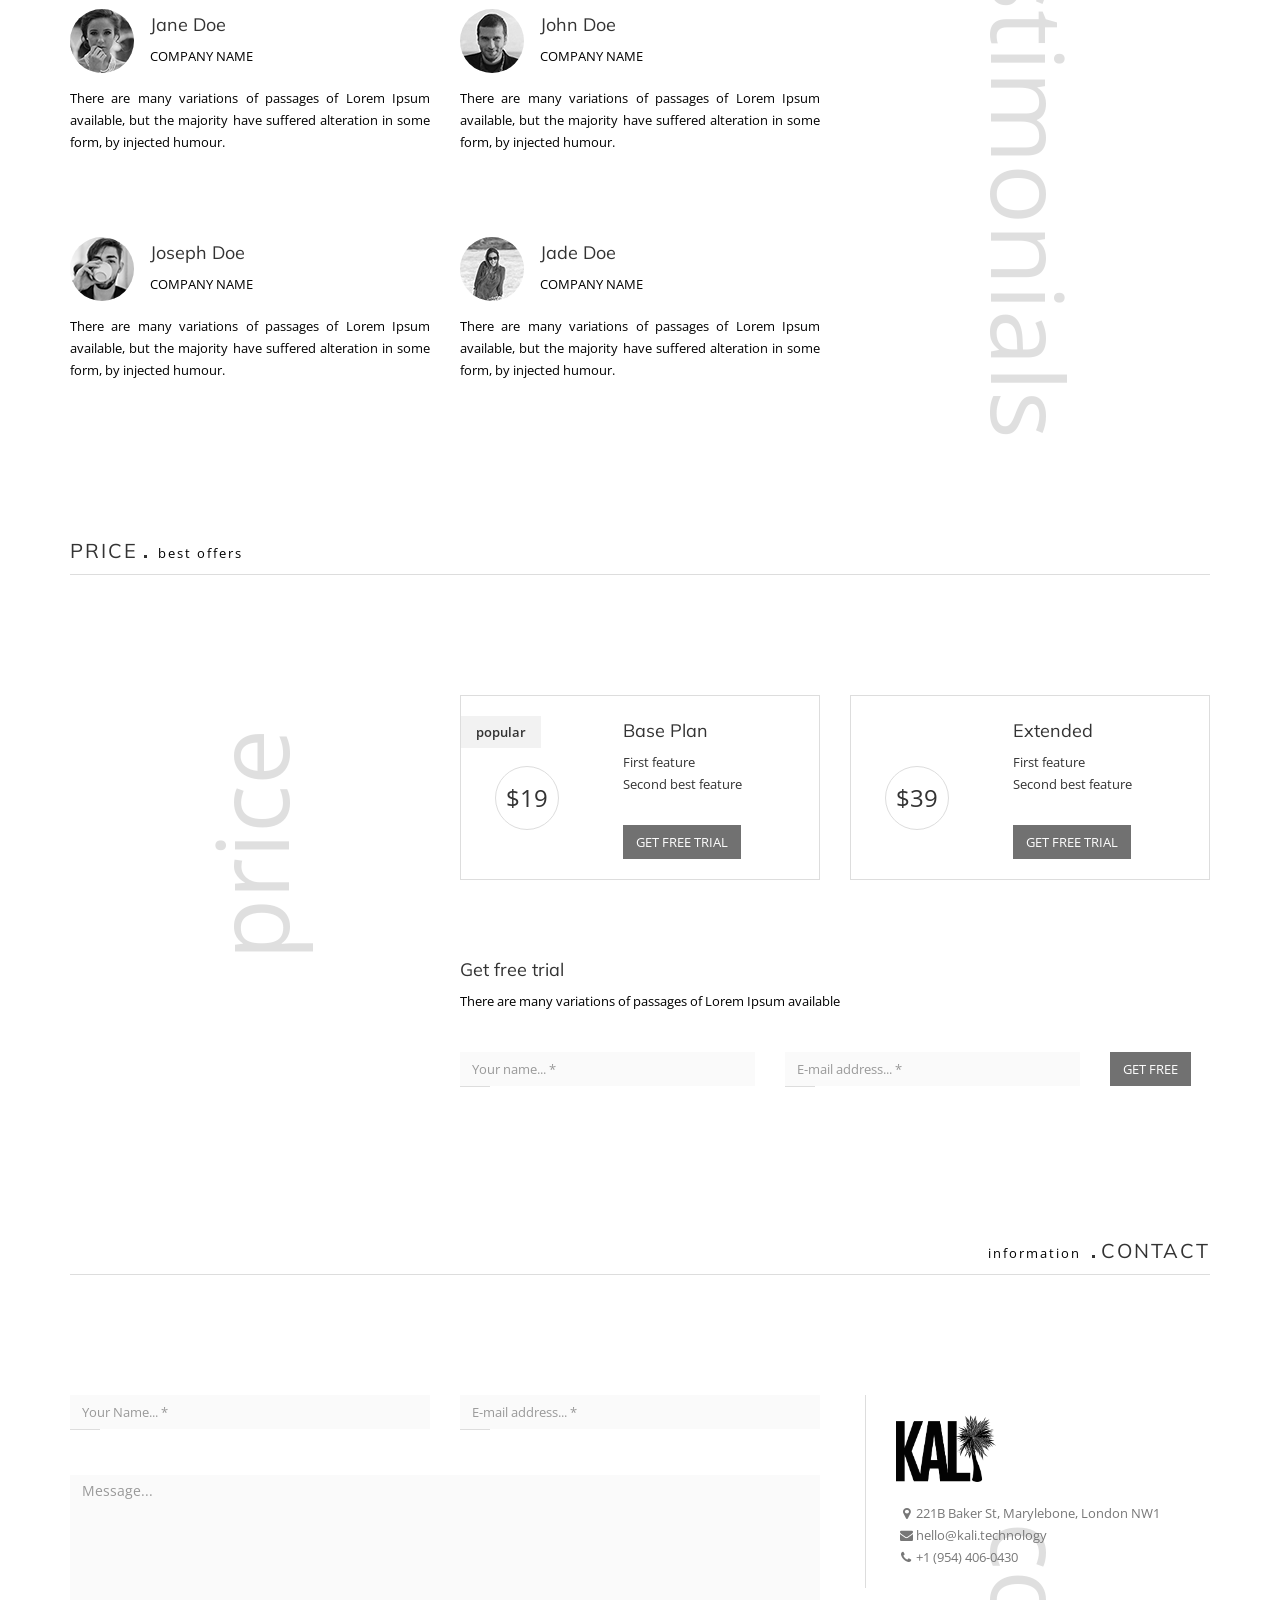
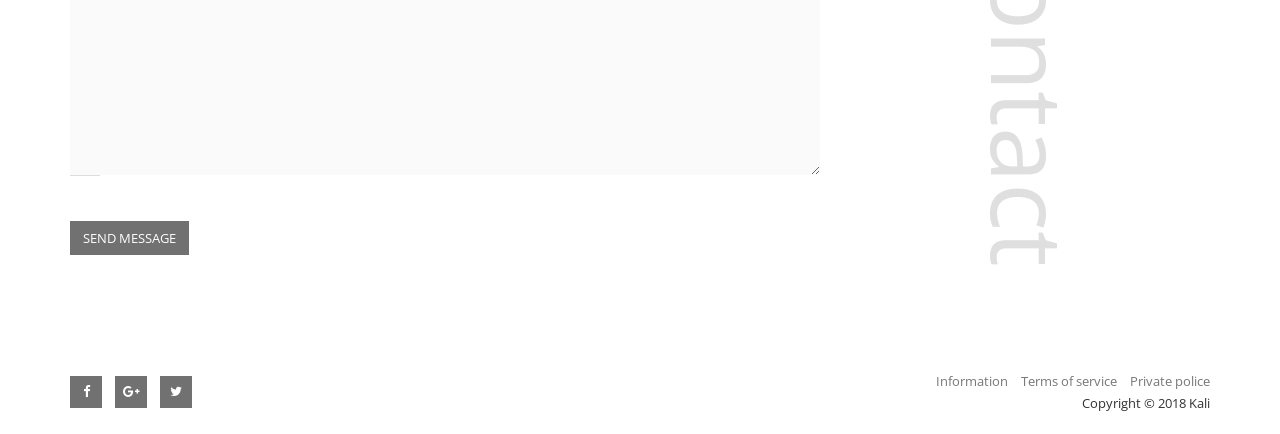
==== commit b5c7742c: "portfolios" ====
--- a/index.html
+++ b/index.html
@@ -263,9 +263,9 @@
                         <!-- Portfolio filters -->
                         <ul class="portfolio-filters">
                             <li><button class="portfolio-filter-button portfolio-filter-button-active" data-filter="*">All</button></li>
-                            <li><button class="portfolio-filter-button" data-filter=".photography">Photography</button></li>
+                            <li><button class="portfolio-filter-button" data-filter=".photography">FB/Instagram Ads</button></li>
                             <li><button class="portfolio-filter-button" data-filter=".web-design">Web-Design</button></li>
-                            <li><button class="portfolio-filter-button" data-filter=".creative">Creative</button></li>
+                            <li><button class="portfolio-filter-button" data-filter=".creative">Branding</button></li>
                         </ul>
                         <!-- /Portfolio filters -->
 
@@ -280,10 +280,10 @@
 
                                     <!-- Portfolio image -->
                                     <a href="#portfolio-image-1" class="portfolio-item photography">
-                                        <img src="images/portfolio-image-photo-1-thumb.jpg" alt="Portfolio Image">
+                                        <img src="images/yas.jpg" alt="Portfolio Image">
                                         <div class="portfolio-overlay">
                                             <div class="portfolio-text">
-                                                <h3>Title</h3>
+                                                <h3>Young Americana Supply</h3>
                                                 <span class="portfolio-category text-muted">@ Photography</span>
                                             </div>
                                         </div>
@@ -297,7 +297,7 @@
                                             <p class="section-subtitle text-muted">Photography</p>
                                         </header>
                                         <div class="portfolio-modal-image column-mt">
-                                            <img src="images/portfolio-image-photo-1.jpg" alt="Portfolio image">
+                                            <img src="images/seek.jpg" alt="Portfolio image">
                                         </div>
                                     </div>
                                     <!-- /Portfolio image modal -->
@@ -305,7 +305,7 @@
 
                                     <!-- Portfolio image -->
                                     <a href="#portfolio-image-2" class="portfolio-item web-design">
-                                        <img src="images/portfolio-image-web-1-thumb.jpg" alt="Portfolio Image">
+                                        <img src="images/kd.jpg" alt="Portfolio Image">
                                         <div class="portfolio-overlay">
                                             <div class="portfolio-text">
                                                 <h3>Title</h3>
@@ -330,7 +330,7 @@
 
                                     <!-- Portfolio image -->
                                     <a href="#portfolio-image-3" class="portfolio-item photography">
-                                        <img src="images/portfolio-image-photo-2-thumb.jpg" alt="Portfolio Image">
+                                        <img src="images/seek.jpg" alt="Portfolio Image">
                                         <div class="portfolio-overlay">
                                             <div class="portfolio-text">
                                                 <h3>Title</h3>
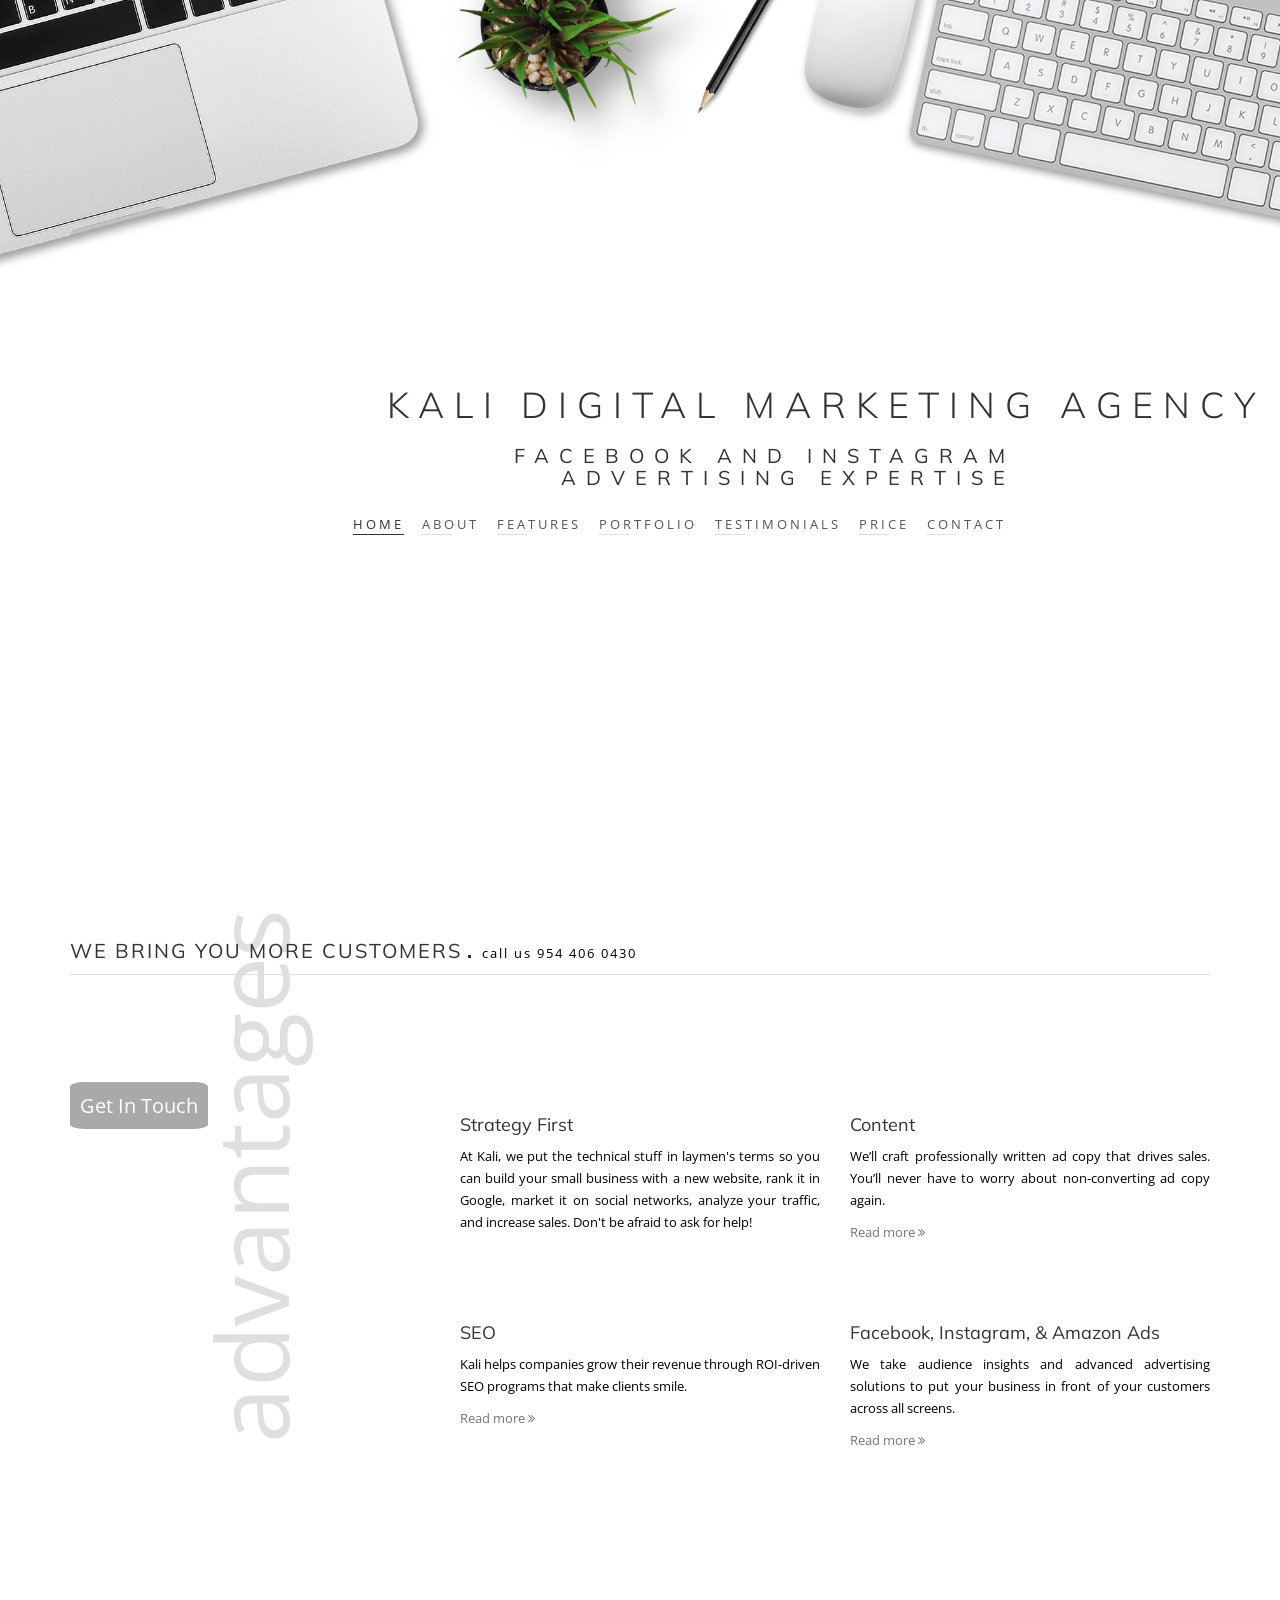
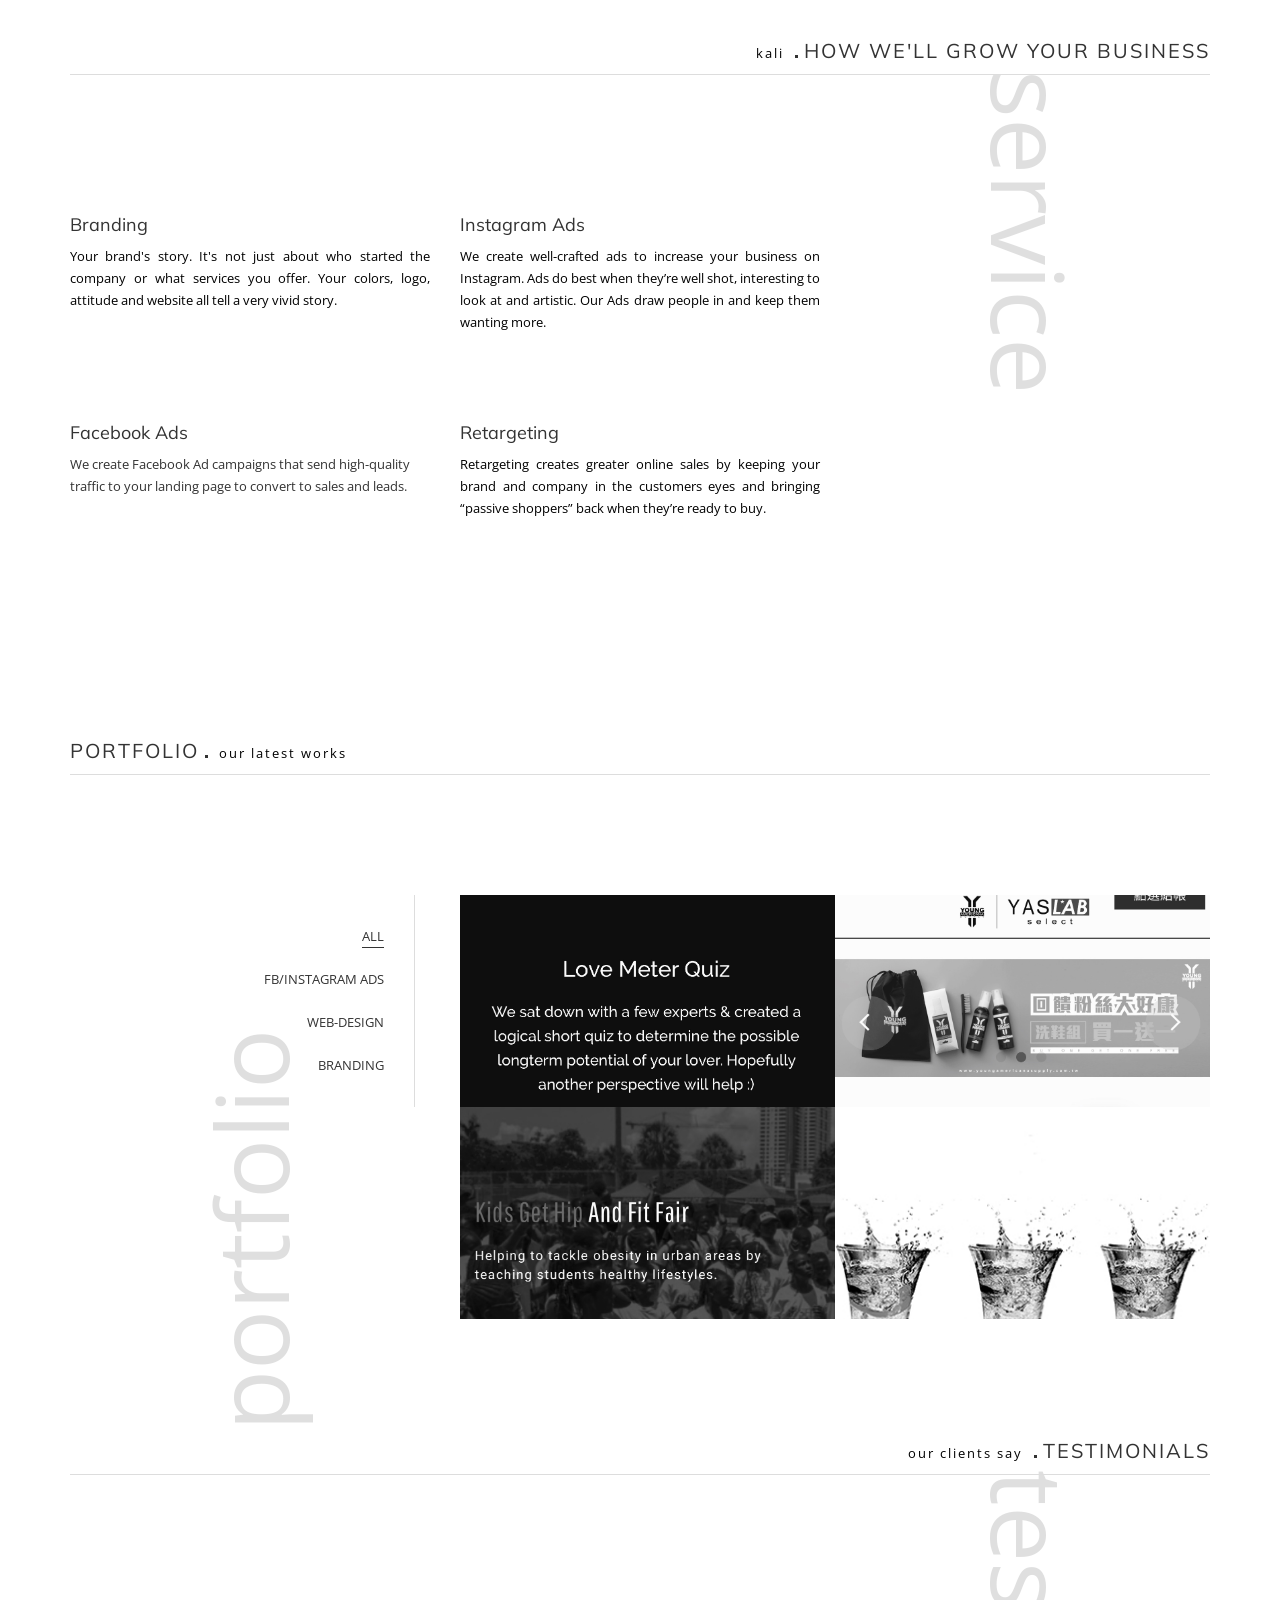
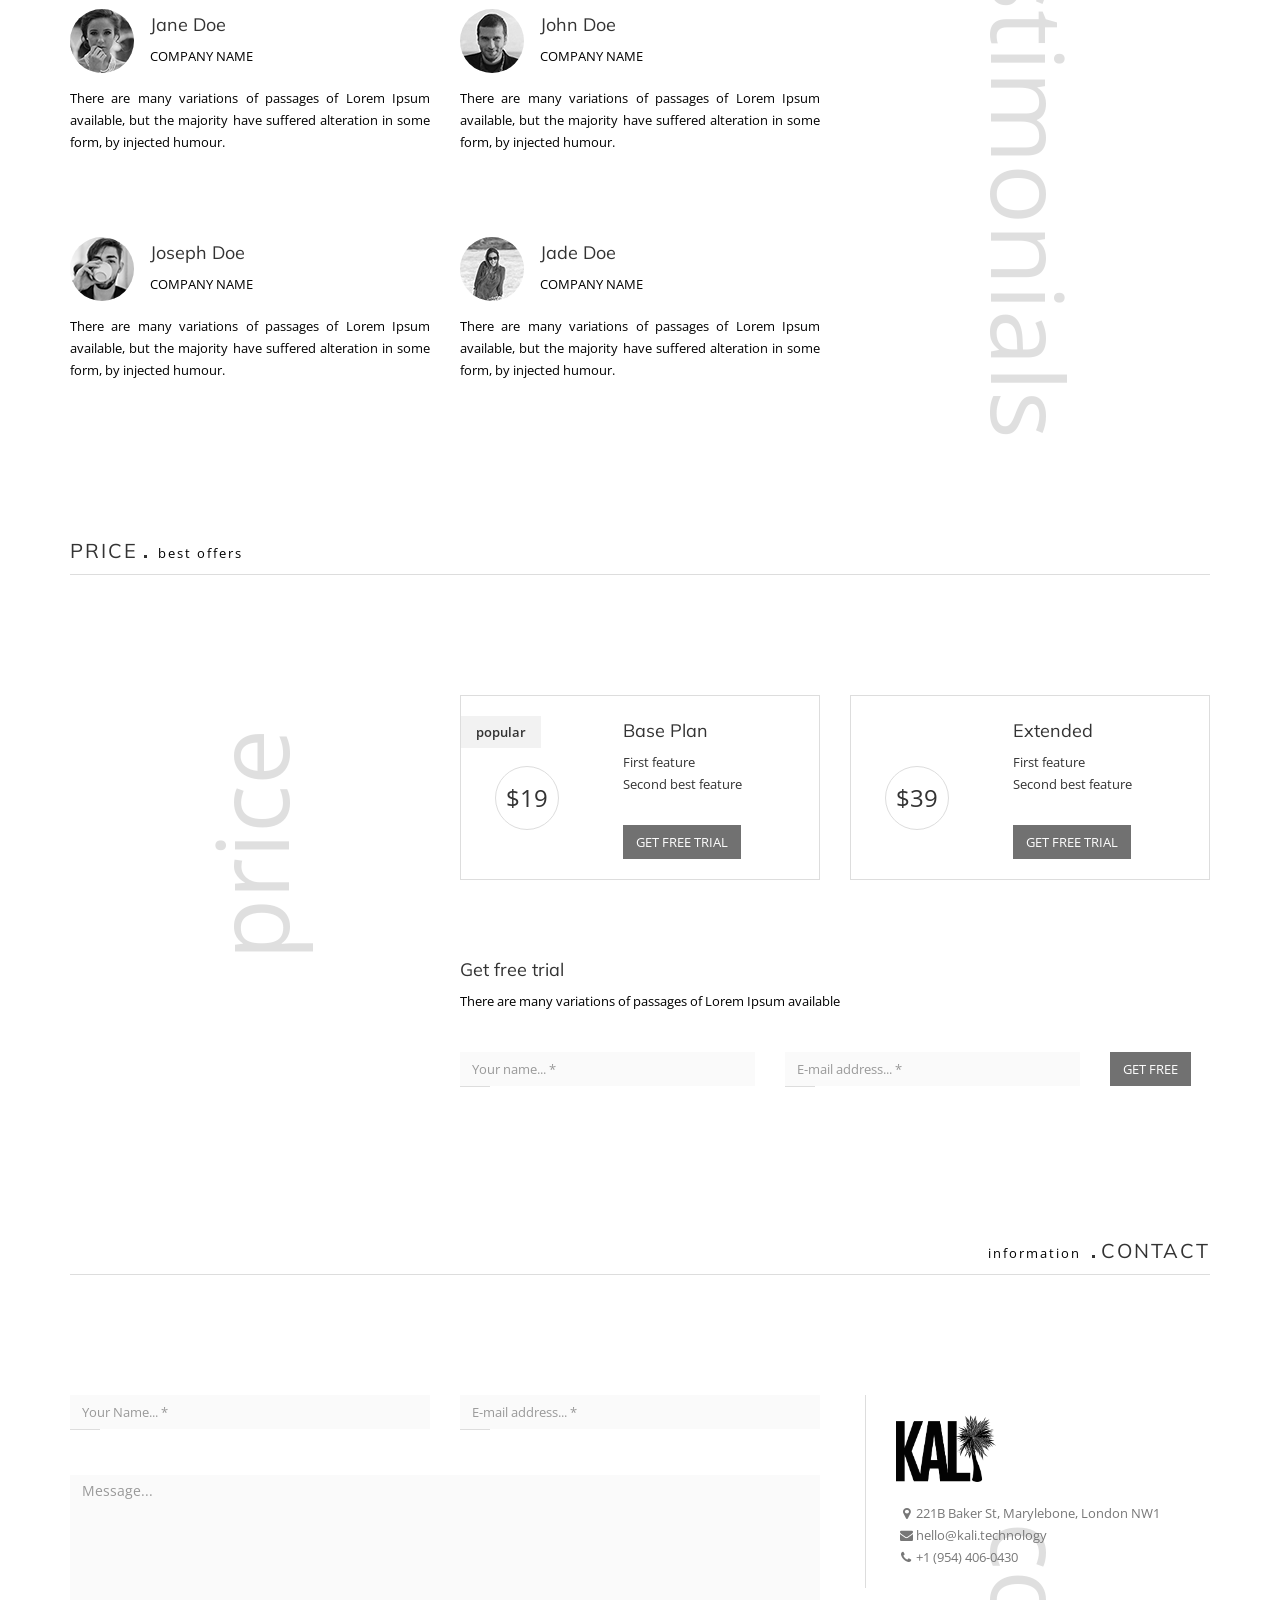
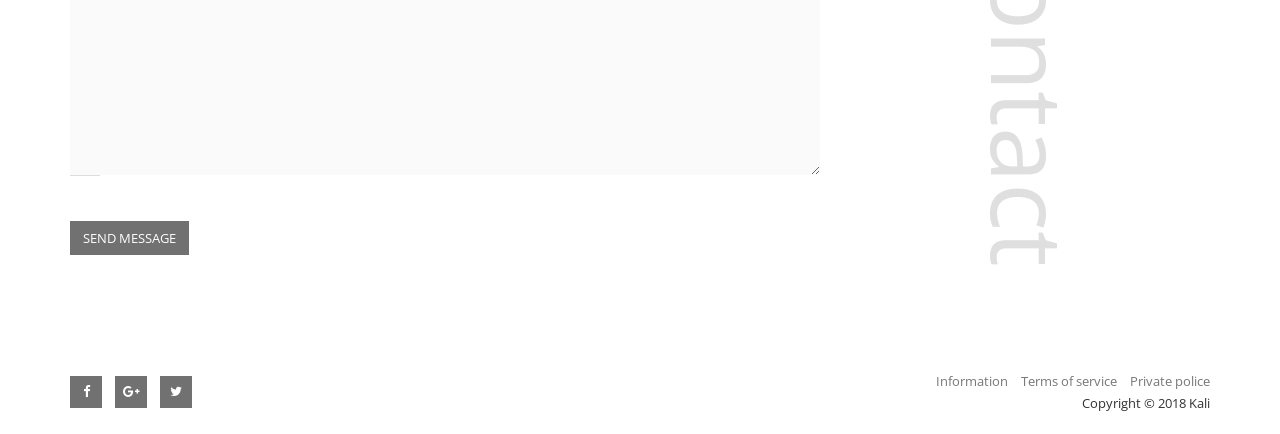
==== commit 797c8a9c: "yas" ====
--- a/index.html
+++ b/index.html
@@ -280,35 +280,35 @@
 
                                     <!-- Portfolio image -->
                                     <a href="#portfolio-image-1" class="portfolio-item photography">
+                                        <img src="images/kd.jpg" alt="Portfolio Image">
+                                        <div class="portfolio-overlay">
+                                            <div class="portfolio-text">
+                                                <h3>Kali Digital</h3>
+                                                <span class="portfolio-category text-muted">@ Photography</span>
+                                            </div>
+                                        </div>
+                                    </a>
+                                    <!-- /Portfolio image -->
+
+                                    <!-- Portfolio image modal -->
+                                    <div id="portfolio-image-1" class="portfolio-modal mfp-hide">
+                                        <header class="header header-left">
+                                            <h3 class="section-title">SEEK non-profit</h3>
+                                            <p class="section-subtitle text-muted">Photography</p>
+                                        </header>
+                                        <div class="portfolio-modal-image column-mt">
+                                            <img src="images/seek.jpg" alt="Portfolio image">
+                                        </div>
+                                    </div>
+                                    <!-- /Portfolio image modal -->
+
+
+                                    <!-- Portfolio image -->
+                                    <a href="#portfolio-image-2" class="portfolio-item web-design">
                                         <img src="images/yas.jpg" alt="Portfolio Image">
                                         <div class="portfolio-overlay">
                                             <div class="portfolio-text">
                                                 <h3>Young Americana Supply</h3>
-                                                <span class="portfolio-category text-muted">@ Photography</span>
-                                            </div>
-                                        </div>
-                                    </a>
-                                    <!-- /Portfolio image -->
-
-                                    <!-- Portfolio image modal -->
-                                    <div id="portfolio-image-1" class="portfolio-modal mfp-hide">
-                                        <header class="header header-left">
-                                            <h3 class="section-title">Title</h3>
-                                            <p class="section-subtitle text-muted">Photography</p>
-                                        </header>
-                                        <div class="portfolio-modal-image column-mt">
-                                            <img src="images/seek.jpg" alt="Portfolio image">
-                                        </div>
-                                    </div>
-                                    <!-- /Portfolio image modal -->
-
-
-                                    <!-- Portfolio image -->
-                                    <a href="#portfolio-image-2" class="portfolio-item web-design">
-                                        <img src="images/kd.jpg" alt="Portfolio Image">
-                                        <div class="portfolio-overlay">
-                                            <div class="portfolio-text">
-                                                <h3>Title</h3>
                                                 <span class="portfolio-category text-muted">@ Web-Design</span>
                                             </div>
                                         </div>
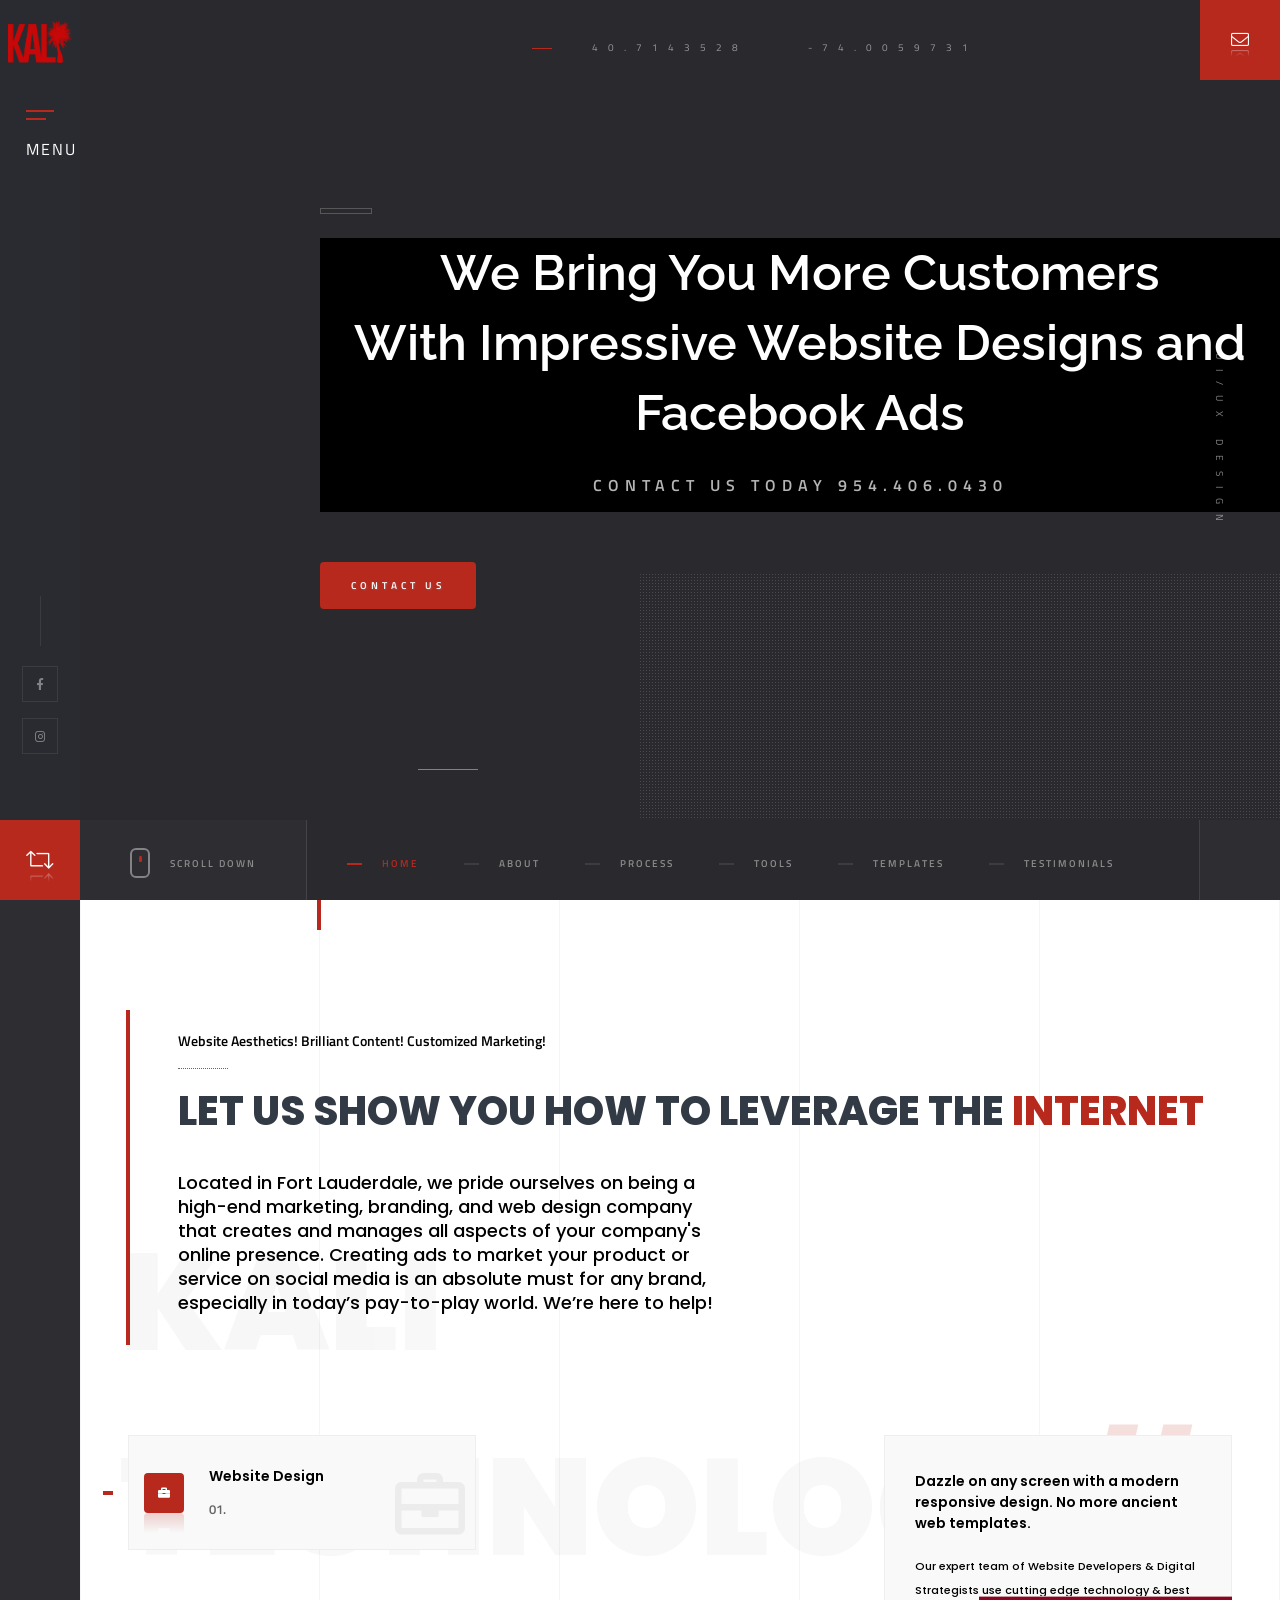
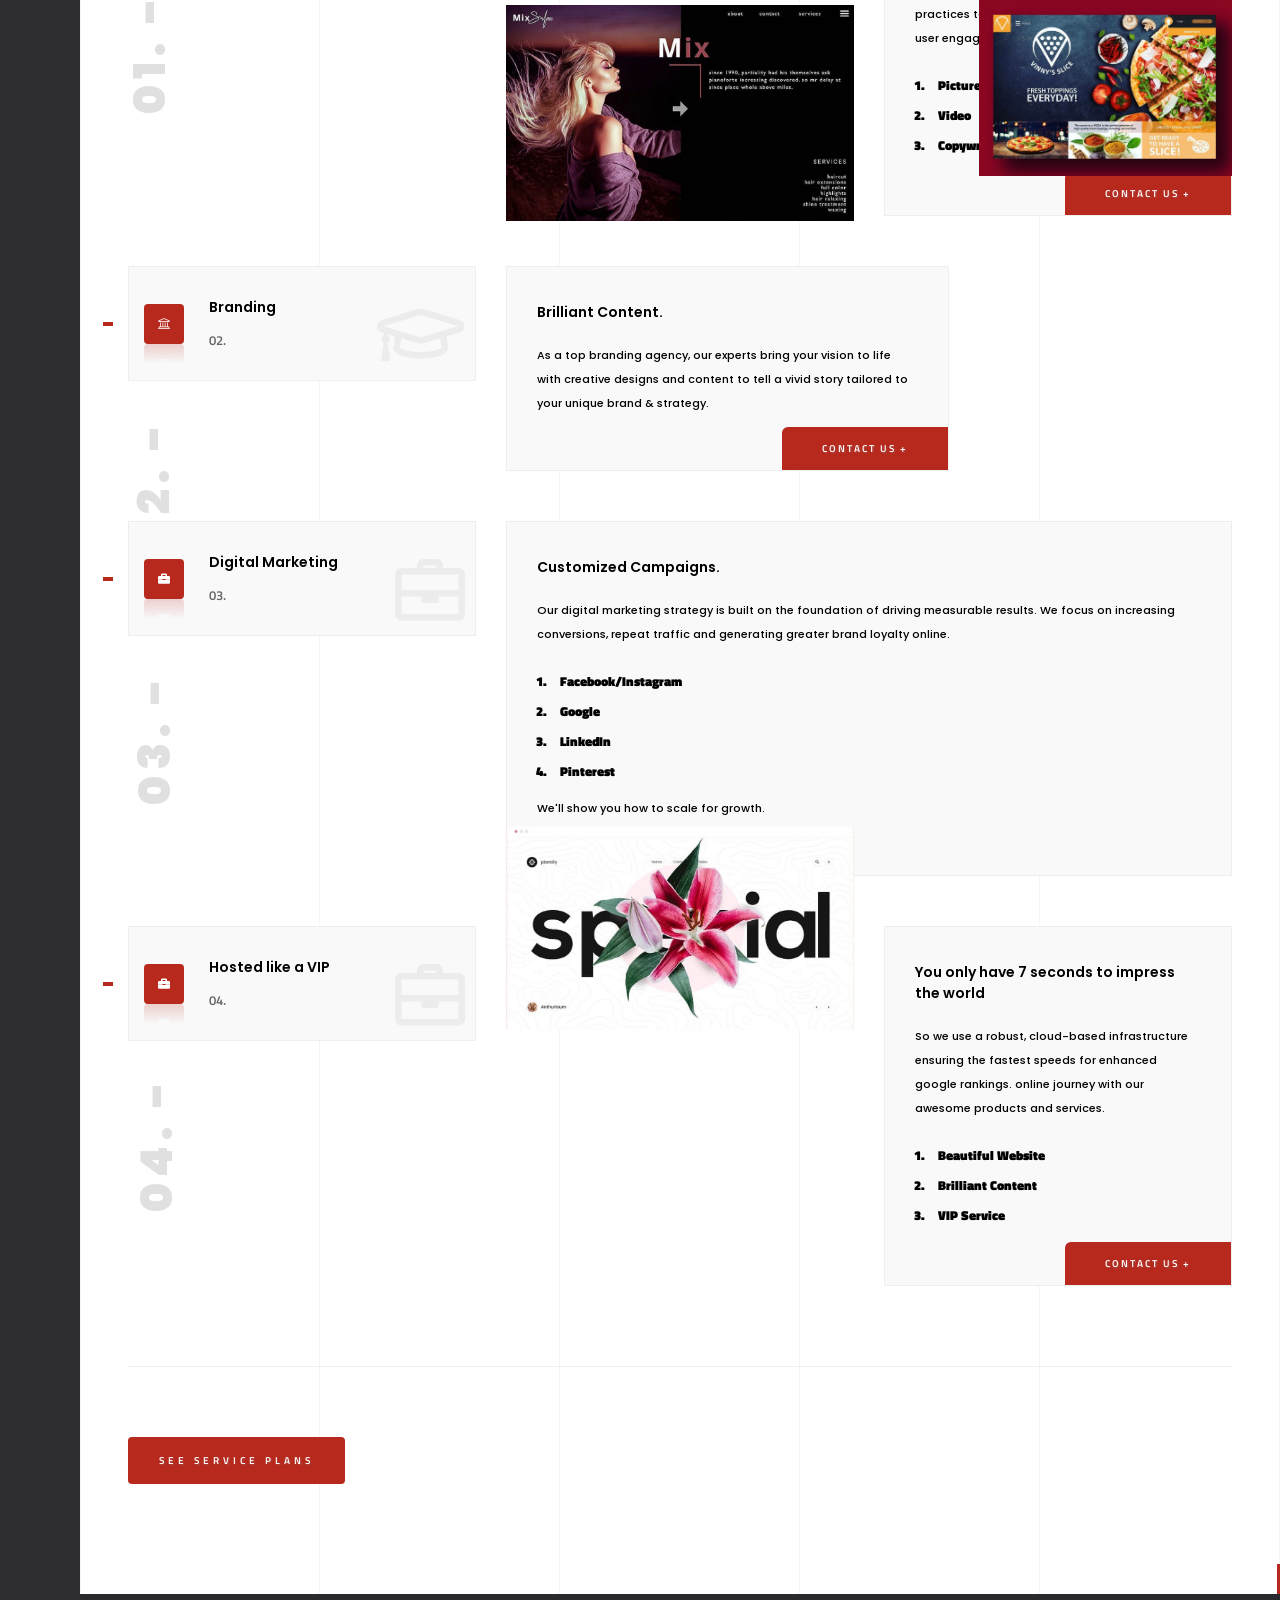
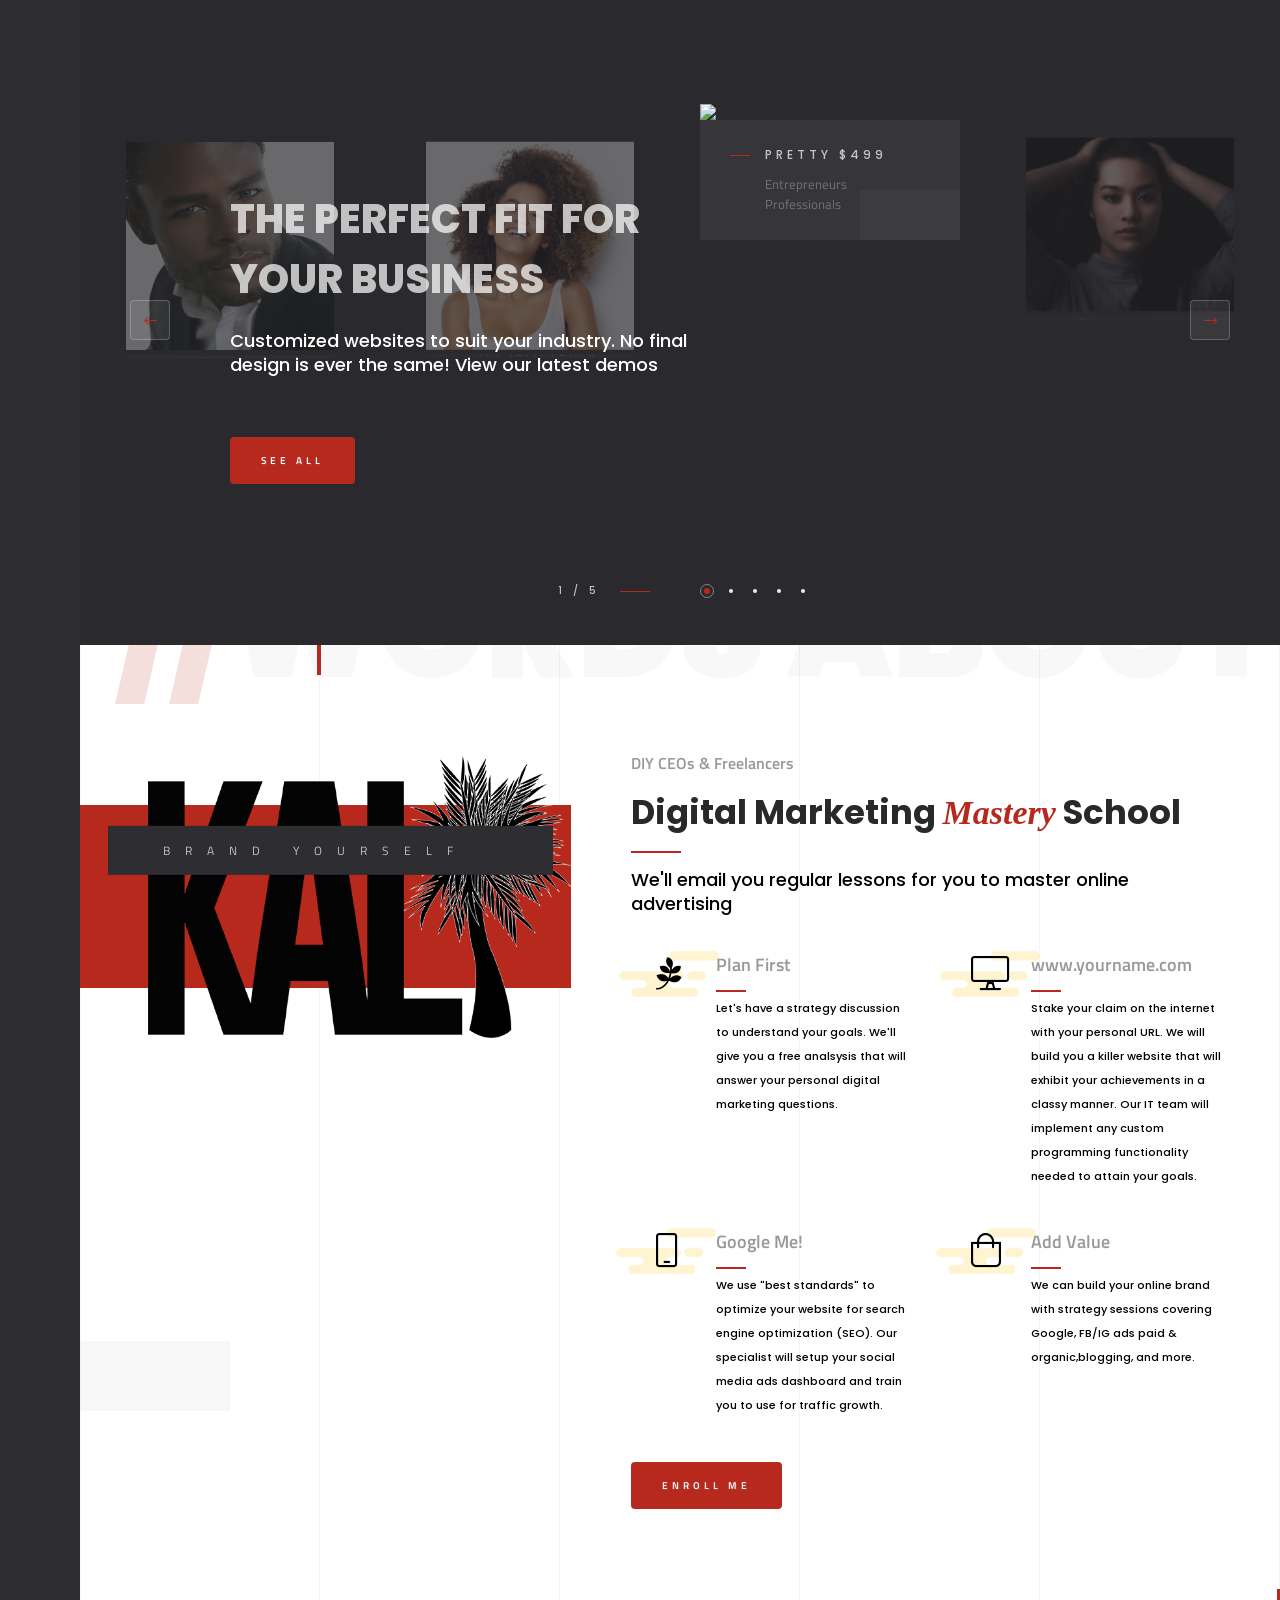
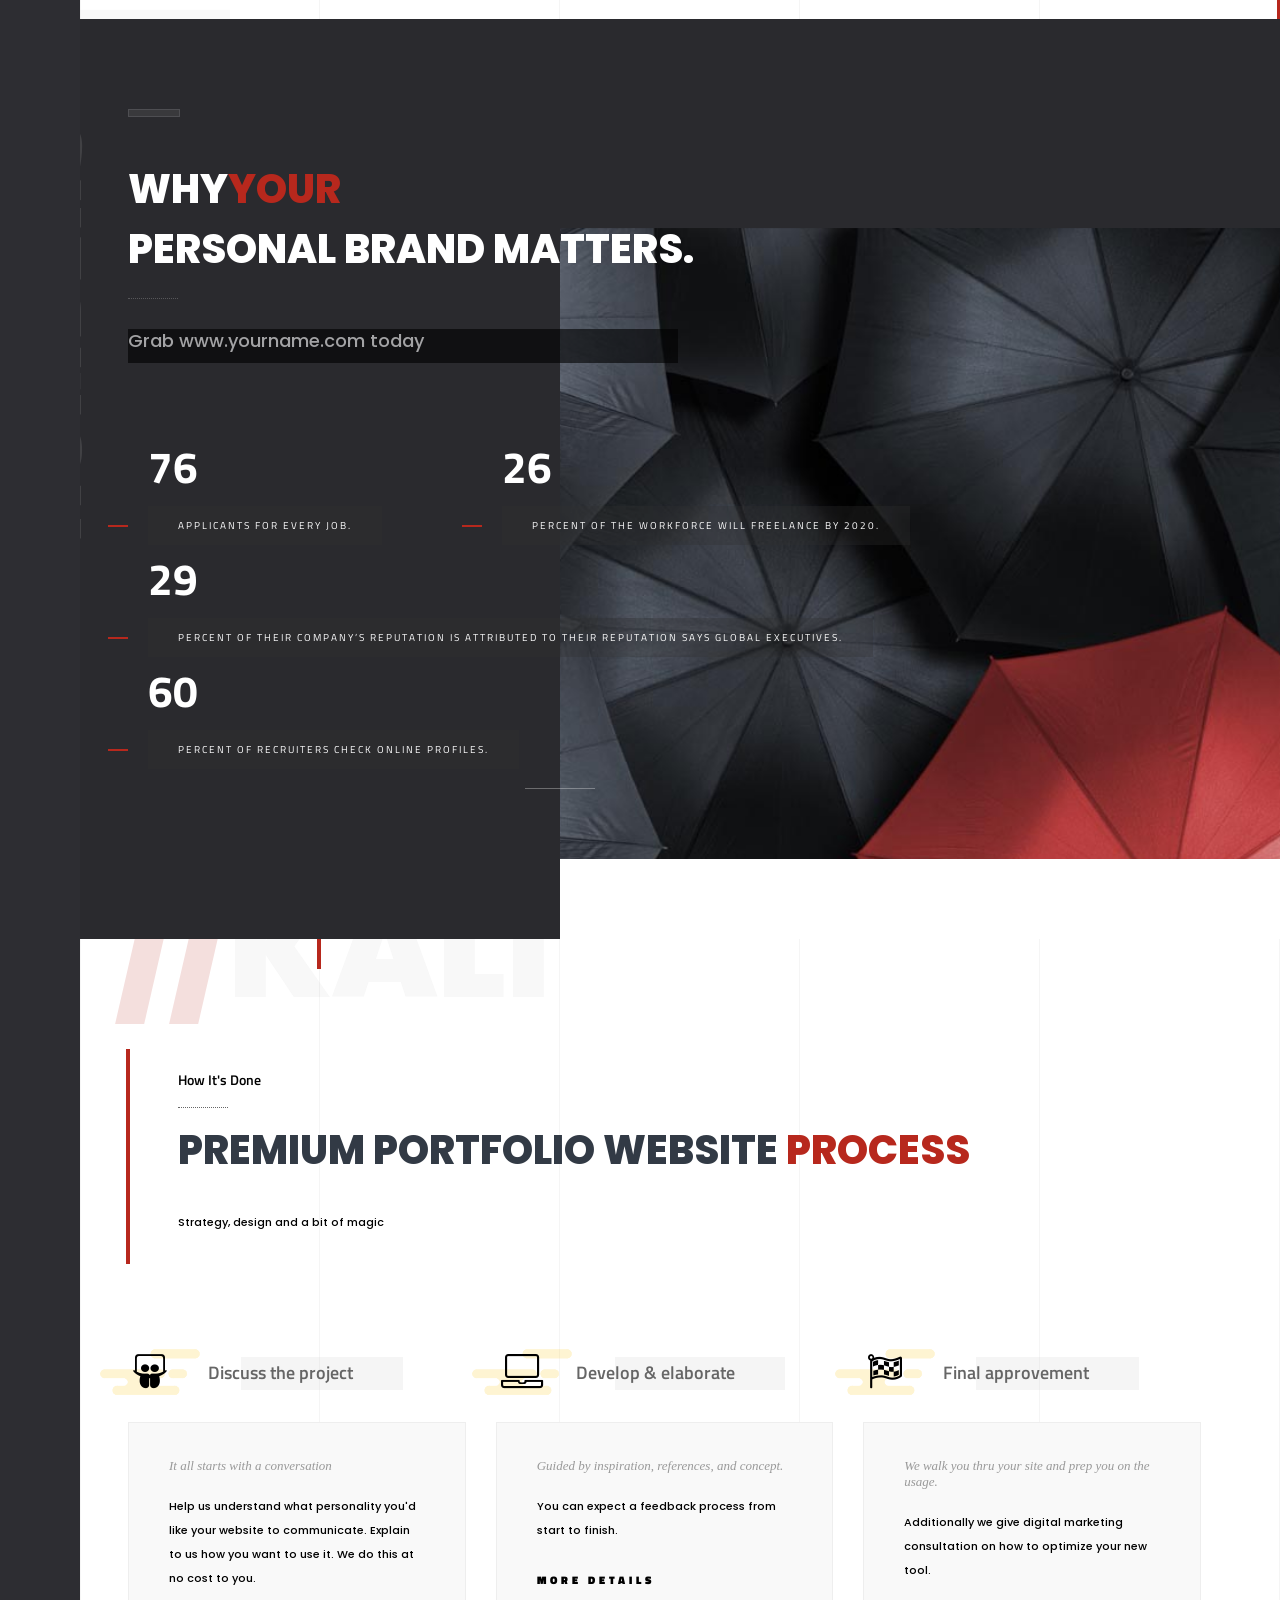
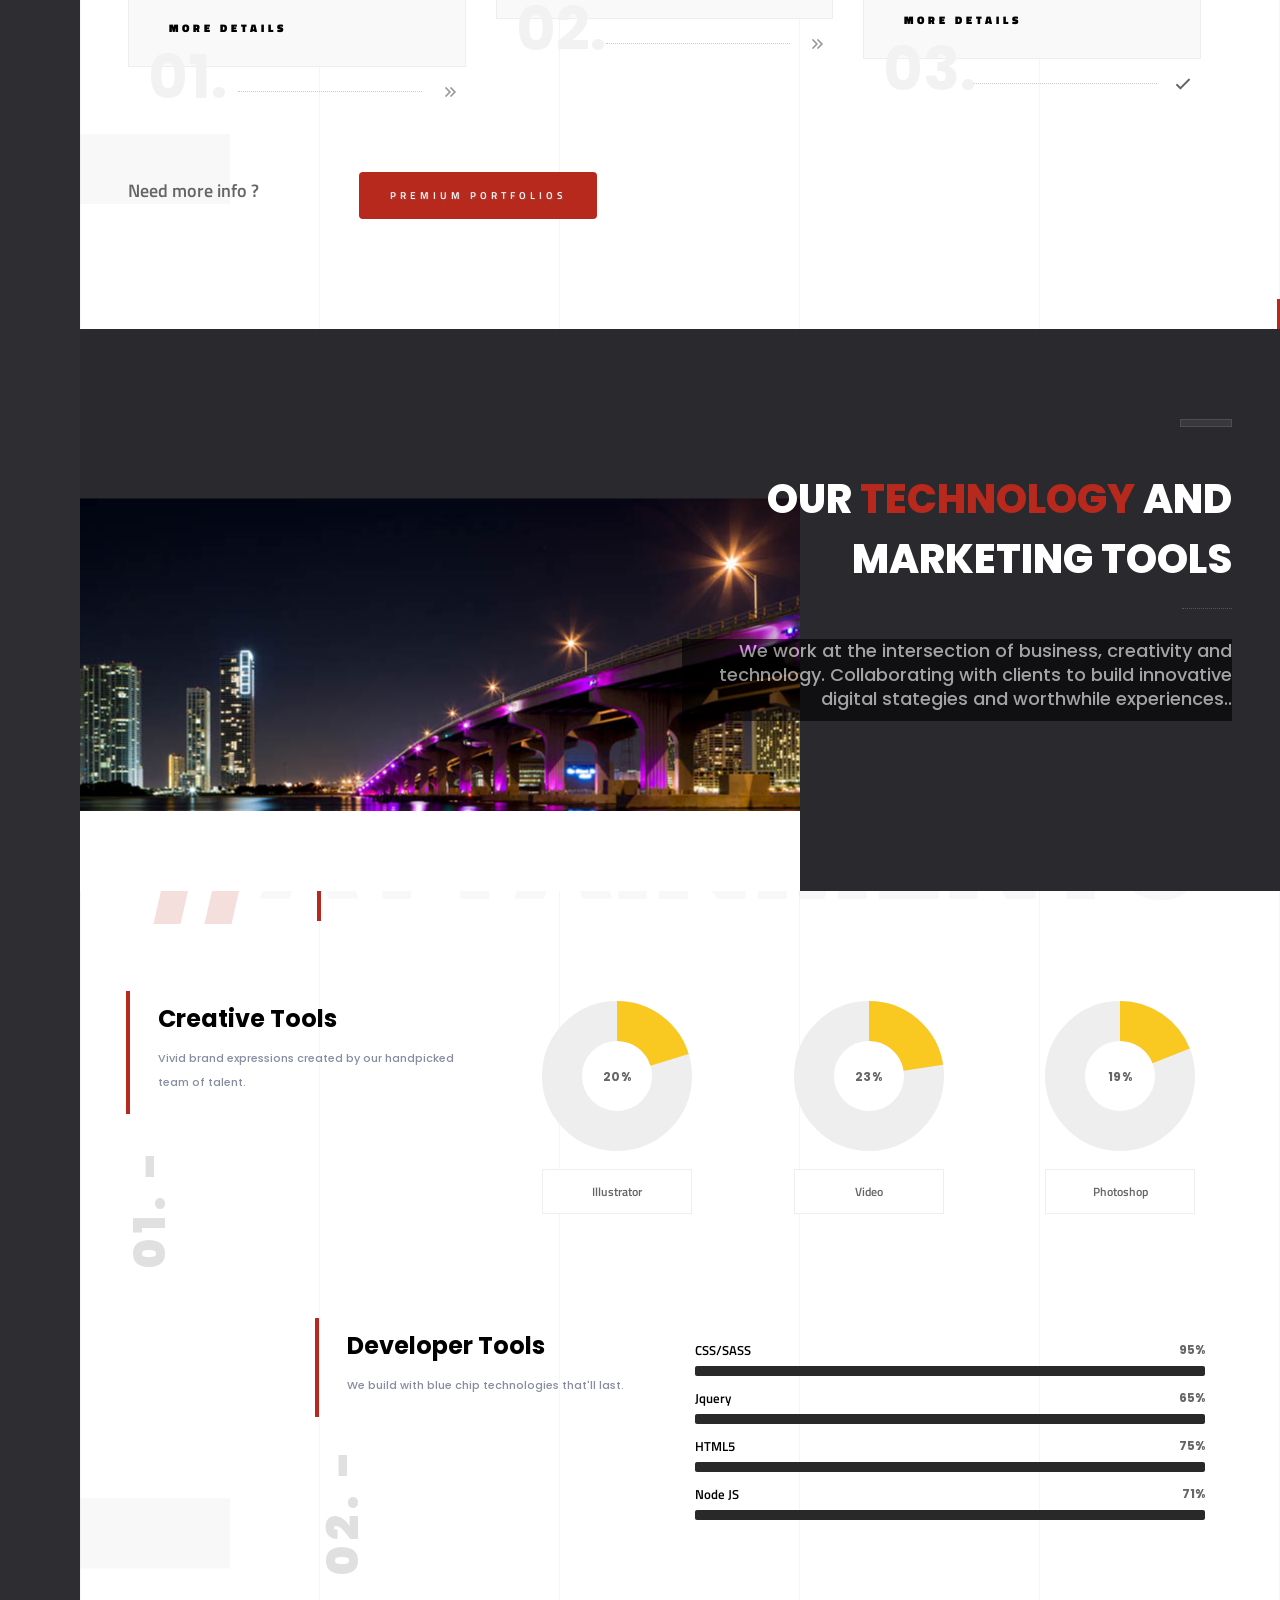
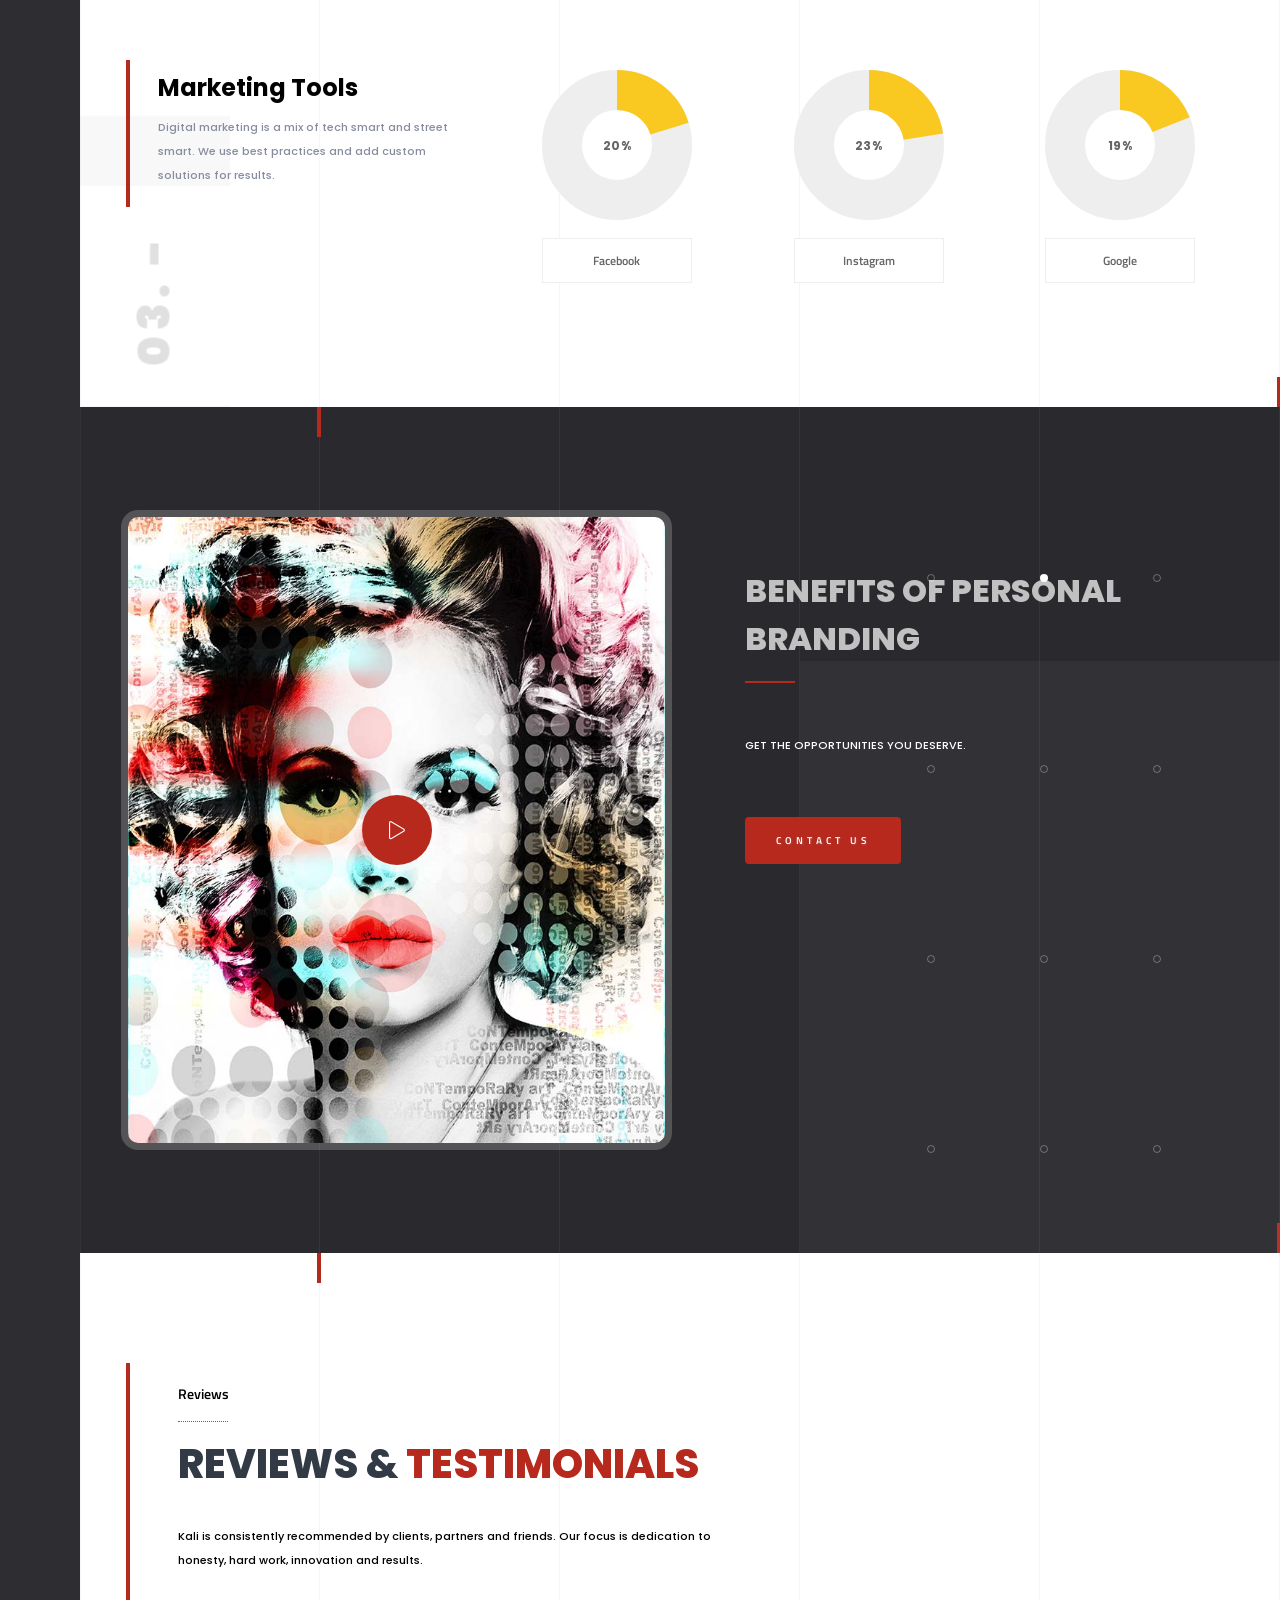
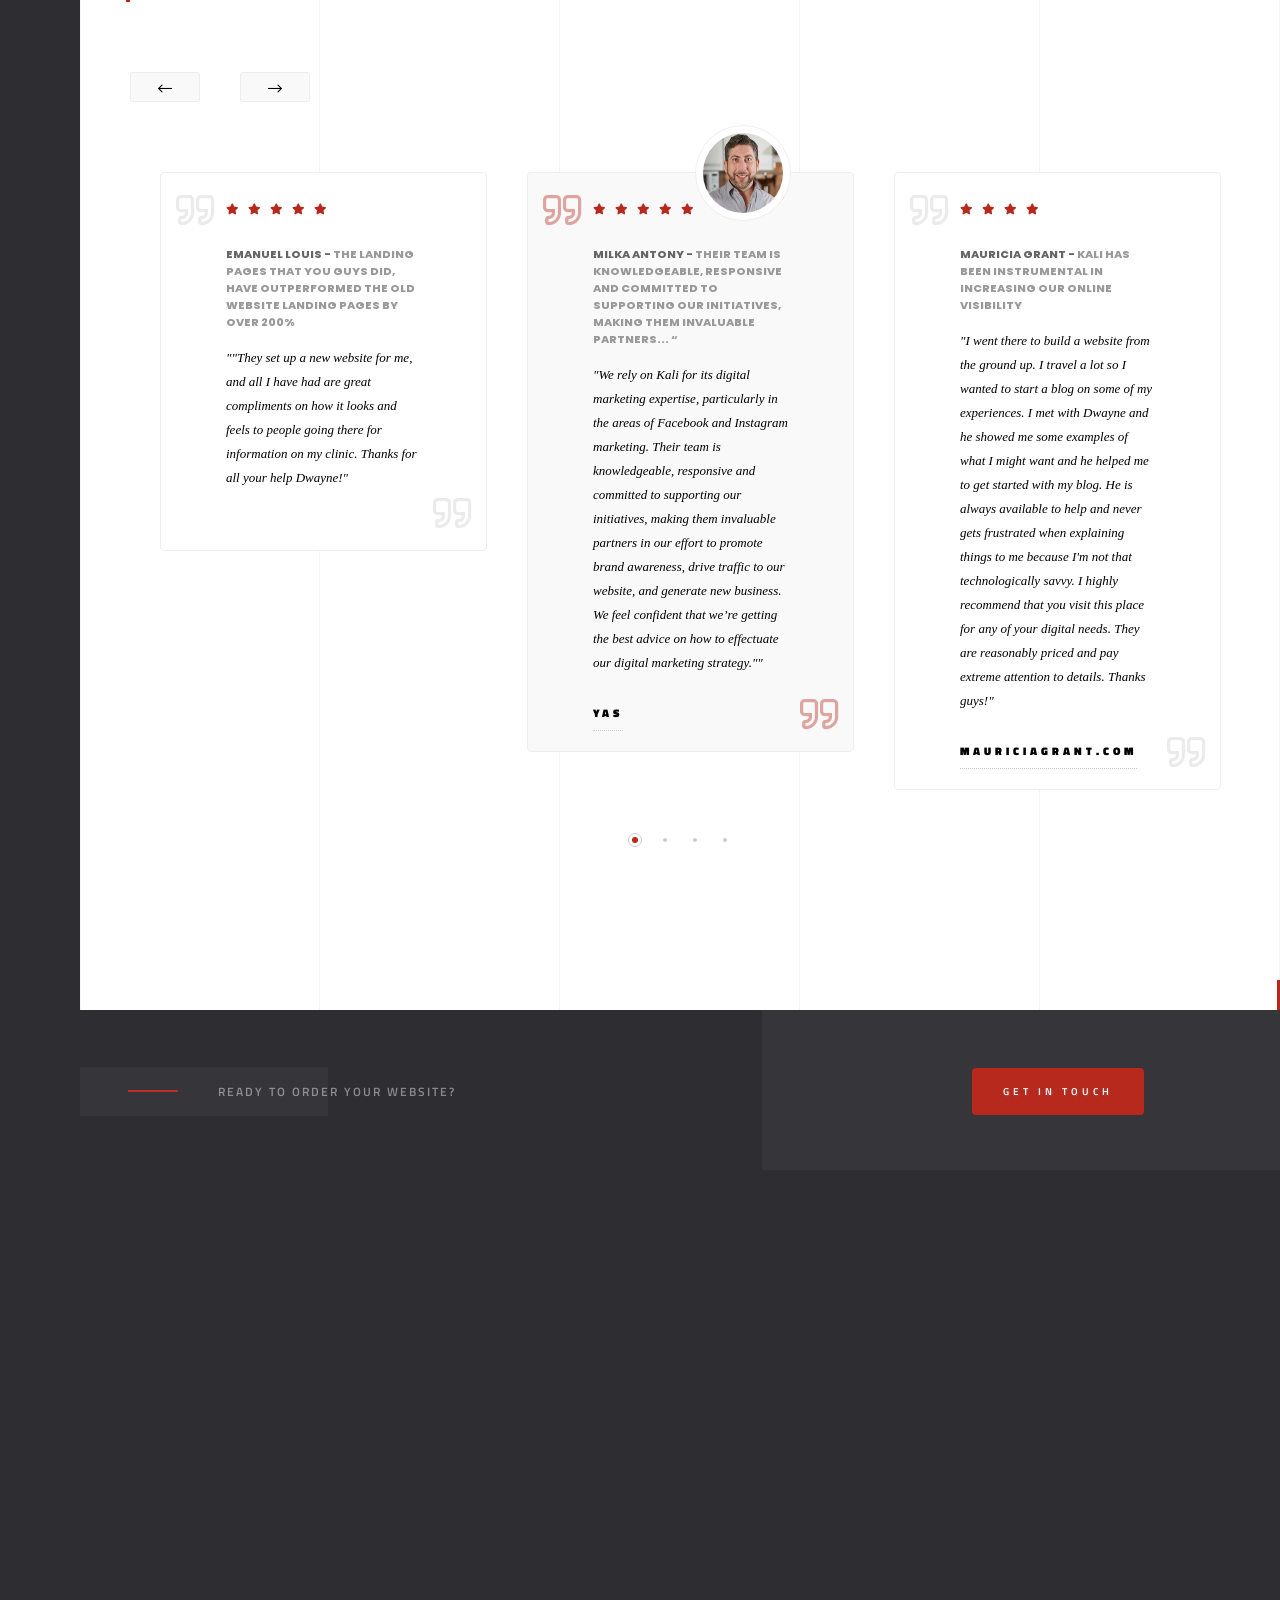
==== commit 6dff7237: "replace" ====
--- a/index.html
+++ b/index.html
@@ -1,806 +1,1077 @@
-<!DOCTYPE html>
+﻿<!DOCTYPE HTML>
 <html lang="en">
 
 <head>
-
-    <!-- Page title -->
-    <title>Facebook Advertising Agency</title>
-
-    <!-- Meta -->
-    <meta charset="utf-8">
-    <meta http-equiv="X-UA-Compatible" content="IE=edge">
-    <meta name="viewport" content="width=device-width, initial-scale=1">
-
-    <!-- Icons -->
-    <link rel="shortcut icon" href="img/favicon.png">
-    <link rel="apple-touch-icon" href="img/apple-touch-icon-32x32.png">
-    <link rel="apple-touch-icon" sizes="72x72" href="img/apple-touch-icon-72x72.png">
-    <link rel="apple-touch-icon" sizes="114x114" href="img/apple-touch-icon-114x114.png">
-    <link rel="stylesheet" href="https://cdnjs.cloudflare.com/ajax/libs/font-awesome/4.7.0/css/font-awesome.min.css">
-
-    <!-- Styles -->
-    <link rel="stylesheet" href="css/theme.css">
-
-    <style>
-        p.text-muted {
-            color: black;
+    <!--=============== basic  ===============-->
+    <meta charset="UTF-8">
+    <title>KALI </title>
+    <meta name="viewport" content="width=device-width, initial-scale=1.0, minimum-scale=1.0, maximum-scale=1.0, user-scalable=no">
+    <meta name="robots" content="index, follow" />
+    <meta name="keywords" content="" />
+    <meta name="description" content="" />
+    <!--=============== css  ===============-->
+    <link type="text/css" rel="stylesheet" href="css/reset.css">
+    <link type="text/css" rel="stylesheet" href="css/plugins.css">
+    <link type="text/css" rel="stylesheet" href="css/style.css">
+    <link type="text/css" rel="stylesheet" href="css/color.css">
+    <!--=============== favicons ===============-->
+    <!-- <link rel="shortcut icon" href="images/favicon.ico"> -->
+
+    <link href="https://fonts.googleapis.com/css?family=Raleway" rel="stylesheet">
+
+    <!-- Facebook Pixel Code -->
+    <script>
+        ! function(f, b, e, v, n, t, s) {
+            if (f.fbq) return;
+            n = f.fbq = function() {
+                n.callMethod ?
+                    n.callMethod.apply(n, arguments) : n.queue.push(arguments)
+            };
+            if (!f._fbq) f._fbq = n;
+            n.push = n;
+            n.loaded = !0;
+            n.version = '2.0';
+            n.queue = [];
+            t = b.createElement(e);
+            t.async = !0;
+            t.src = v;
+            s = b.getElementsByTagName(e)[0];
+            s.parentNode.insertBefore(t, s)
+        }(window, document, 'script',
+            'https://connect.facebook.net/en_US/fbevents.js');
+        fbq('init', '422542431545713');
+        fbq('track', 'PageView');
+    </script>
+    <noscript><img height="1" width="1" style="display:none"
+    src="https://www.facebook.com/tr?id=422542431545713&ev=PageView&noscript=1"
+  /></noscript>
+    <!-- End Facebook Pixel Code -->
+
+    <!-- Global site tag (gtag.js) - Google Analytics -->
+    <script async src="https://www.googletagmanager.com/gtag/js?id=UA-124432890-1"></script>
+    <script>
+        window.dataLayer = window.dataLayer || [];
+
+        function gtag() {
+            dataLayer.push(arguments);
         }
-    </style>
+        gtag('js', new Date());
+
+        gtag('config', 'UA-124432890-1');
+    </script>
 
 </head>
 
-<body data-spy="scroll" data-target=".navbar">
-
-
-    <!-- PRELOADER -->
-    <div id="preloader">
-        <div class="loader">Loading...</div>
+<body>
+    <!--loader-->
+    <div class="loader-wrap">
+        <div class="pin"></div>
     </div>
-    <!-- PRELOADER -->
-
-
-    <!-- HEADER -->
-    <header id="home" data-stellar-background-ratio="0.5">
-
-        <div class="header-text">
-
-            <h1>KALI DIGITAL MARKETING AGENCY</h1>
-            <h2>FACEBOOK AND INSTAGRAM ADVERTISING EXPERTISE</h2>
-
-            <!-- Navigation -->
-            <nav id="navigation" class="navbar">
-                <button type="button" class="navbar-toggle collapsed" data-toggle="collapse" data-target="#navbar" aria-expanded="false" aria-controls="navbar">
-
-                <i class="fa fa-2x fa-list">
-                </i>
-            </button>
-                <div id="navbar" class="navbar-collapse collapse">
-                    <ul class="nav navbar-nav navbar-right">
-                        <li><a class="underline" href="#home">Home</a></li>
-                        <li><a class="underline" href="#about">About</a></li>
-                        <li><a class="underline" href="#features">Features</a></li>
-                        <li><a class="underline" href="#portfolio">Portfolio</a></li>
-                        <li><a class="underline" href="#testimonials">Testimonials</a></li>
-                        <li><a class="underline" href="#price">Price</a></li>
-                        <li><a class="underline" href="#contact">Contact</a></li>
+    <!--loader end-->
+    <!-- Main  -->
+    <div id="main">
+        <!-- header-->
+        <header class="main-header">
+            <a class="logo-holder" href="index.html">
+                <img src="images/logor.png" alt="">
+            </a>
+            <!-- nav-button-wrap-->
+            <div class="nav-button but-hol">
+                <span class="nos"></span>
+                <span class="ncs"></span>
+                <span class="nbs"></span>
+                <div class="menu-button-text">Menu</div>
+            </div>
+            <!-- nav-button-wrap end-->
+            <div class="header-social">
+                <ul>
+                    <li><a href="#" target="_blank"><i class="fab fa-facebook-f"></i></a></li>
+                    <li><a href="#" target="_blank"><i class="fab fa-instagram"></i></a></li>
+                    <!-- <li><a href="#" target="_blank"><i class="fab fa-twitter"></i></a></li> -->
+                    <!-- <li><a href="#" target="_blank"><i class="fab fa-vk"></i></a></li> -->
+                </ul>
+            </div>
+            <!--  showshare -->
+            <div class="show-share showshare">
+                <i class="fal fa-retweet"></i>
+                <span>Share This</span>
+            </div>
+            <!--  showshare end -->
+        </header>
+        <!--  header end -->
+        <!--  navigation bar -->
+        <div class="nav-overlay">
+            <div class="tooltip color-bg">Close Menu</div>
+        </div>
+        <div class="nav-holder">
+            <a class="header-logo" href="index.html"><img src="images/logor.png" alt=""></a>
+            <div class="nav-title"><span>Menu</span></div>
+            <div class="nav-inner-wrap">
+                <nav class="nav-inner sound-nav" id="menu">
+                    <ul>
+                        <li>
+                            <a href="#" class="act-link">Home</a>
+                            <!--level 2 -->
+                            <!-- <ul>
+                                <li><a href="index.html">Half Slider</a></li>
+                                <li><a href="index2.html">Half Image</a></li>
+                                <li><a href="index3.html">Impulse Image</a></li>
+                                <li><a href="index4.html">Fullscreen  Image</a></li>
+                                <li><a href="index5.html">Fullscreen  Slider</a></li>
+                                <li><a href="index6.html">Slideshow</a></li>
+                                <li><a href="index7.html">Fullscreen Carousel</a></li>
+                                <li><a href="index8.html" class="act-link">Video</a></li>
+                            </ul> -->
+                            <!--level 2 end -->
+                        </li>
+                        <li>
+                            <!-- <a href="#sec2">About</a> -->
+                            <!--level 2 -->
+                            <!-- <ul>
+                                <li><a href="portfolio.html">Masonry</a></li>
+                                <li><a href="portfolio2.html">Masonry 2</a></li>
+                                <li><a href="portfolio3.html">Boxed</a></li>
+                                <li><a href="portfolio4.html">Boxed 2 </a></li>
+                                <li><a href="portfolio5.html">Parallax</a></li>
+                                <li><a href="portfolio6.html">Parallax dark</a></li>
+                                <li><a href="portfolio7.html">Music</a></li>
+                                <li><a href="portfolio8.html">List</a></li>
+                                <li>
+                                    <a href="#">Single</a> -->
+                            <!--level 3 -->
+                            <!-- <ul>
+                                        <li><a href="portfolio-single.html">Carousel</a></li>
+                                        <li><a href="portfolio-single2.html">Carousel 2</a></li>
+                                        <li><a href="portfolio-single3.html">Gallery</a></li>
+                                        <li><a href="portfolio-single4.html">Gallery 2</a></li>
+                                        <li><a href="portfolio-single5.html">Slider</a></li>
+                                        <li><a href="portfolio-single6.html">pretty</a></li>
+                                        <li><a href="portfolio-single7.html">Fullscreen  Slider</a></li>
+                                        <li><a href="portfolio-single8.html">Video</a></li>
+                                        <li><a href="portfolio-single9.html">Music Album</a></li>
+                                    </ul> -->
+                            <!--level 3 end -->
+                        </li>
+                        <!-- </ul> -->
+                        <!--level 2 end -->
+
+                        <li><a href="templates.html">Templates</a></li>
+
+                        <li><a href="pricing.html">Services</a></li>
+                        <!-- <li><a href="ourteam.html">Our Team</a></li> -->
+                        <li><a href="mailto:hello@kali.technology?Subject=Design%20and%20Market%20My%20Website">Contact Us</a></li>
+                        <!-- <li> -->
+                        <!-- <a href="#">Pages</a> -->
+                        <!--level 2 -->
+                        <!-- <ul>
+                                <li><a href="services2.html">Services 2</a></li>
+                                <li><a href="blog-single.html">Blog single</a></li>
+                                <li><a href="team.html">Team</a></li>
+                                <li><a href="team-single.html">Team Single</a></li>
+                                <li><a href="coming-soon.html">Coming soon</a></li>
+                                <li><a href="404.html">404</a></li>
+                            </ul> -->
+                        <!--level 2 end -->
+                        <!-- </li> -->
                     </ul>
-                </div>
-            </nav>
-            <!-- /Navigation -->
-
-        </div>
-
-    </header>
-    <!-- END OF HEADER -->
-
-
-    <!-- MAIN -->
-    <main class="main-container">
-
-
-        <!-- SECTION: About -->
-        <section id="about" class="section">
-            <div class="container">
-
-                <!-- Section header -->
-                <div class="row">
-                    <div class="col-md-12">
-                        <header class="header header-left">
-                            <h2 class="section-title">WE BRING YOU MORE CUSTOMERS</h2>
-                            <p class="section-subtitle text-muted">Call Us 954 406 0430</p>
-                        </header>
-                    </div>
-                </div>
-                <!-- Section header -->
-
-                <!-- Section content -->
-                <div class="row section-content">
-
-                    <!-- Left column -->
-                    <div class="col-md-4 column-pv">
-
-                        <p class="text-big text-muted text-270deg">Advantages</p>
-
-                        <!-- Video link -->
-                        <!-- <a href="http://www.youtube.com/watch?v=uVju5--RqtY" class="iframe-popup about-video">
-                            <i class="fa fa-3x fa-video-camera"></i> See video
-                        </a> -->
-                        <!-- /Video link -->
-
-                        <a href="mailto:someone@example.com?Subject=Hello%20again" target="_top" style="font-size: 20px; background-color: darkgray; color: white; padding: 1rem; border-radius:10%;">
-                          Get In Touch</a>
-
-                    </div>
-                    <!-- /Left column -->
-
-                    <!-- Right column -->
-                    <div class="col-md-8">
-                        <div class="row">
-
-                            <!-- Information block -->
-                            <div class="col-md-6 column-pv">
-                                <h3>Strategy First</h3>
-                                <p class="text-muted">
-                                    At Kali, we put the technical stuff in laymen's terms so you can build your small business with a new website, rank it in Google, market it on social networks, analyze your traffic, and increase sales. Don't be afraid to ask for help!
-
-                                </p>
-                                <!-- <a href="#">Read more <i class="fa fa-angle-double-right"></i></a> -->
-                            </div>
-                            <!-- /Information block -->
-
-                            <!-- Information block -->
-                            <div class="col-md-6 column-pv">
-                                <h3>Content</h3>
-                                <p class="text-muted">We’ll craft professionally written ad copy that drives sales. You’ll never have to worry about non-converting ad copy again.</p>
-                                <a href="#">Read more <i class="fa fa-angle-double-right"></i></a>
-                            </div>
-                            <!-- /Information block -->
-
-                            <!-- Information block -->
-                            <div class="col-md-6 column-pv">
-                                <h3>SEO</h3>
-                                <p class="text-muted">Kali helps companies grow their revenue through ROI-driven SEO programs that make clients smile. </p>
-                                <a href="#">Read more <i class="fa fa-angle-double-right"></i></a>
-                            </div>
-                            <!-- /Information block -->
-
-                            <!-- Information block -->
-                            <div class="col-md-6 column-pv">
-                                <h3>Facebook, Instagram, & Amazon Ads</h3>
-                                <p class="text-muted">We take audience insights and advanced advertising solutions to put your business in front of your customers across all screens. </p>
-                                <a href="#">Read more <i class="fa fa-angle-double-right"></i></a>
-                            </div>
-                            <!-- /Information block -->
-
-                        </div>
-                    </div>
-                    <!-- /Right column -->
-
-                </div>
-                <!-- /Section content -->
-
-
-            </div>
-        </section>
-        <!-- END OF SECTION: About -->
-
-
-        <!-- SECTION: Features -->
-        <section id="features" class="section">
-            <div class="container">
-
-                <!-- Section header -->
-                <div class="row">
-                    <div class="col-md-12">
-                        <header class="header header-right">
-                            <p class="section-subtitle text-muted">Kali</p>
-                            <h2 class="section-title">How We'll Grow Your Business</h2>
-                        </header>
-                    </div>
-                </div>
-                <!-- /Section header -->
-
-                <!-- Section content -->
-                <div class="row section-content">
-
-                    <!-- Left column -->
-                    <div class="col-md-8">
-                        <div class="row">
-
-                            <!-- Information block -->
-                            <div class="col-md-6 column-pv">
-                                <h3>Branding</h3>
-                                <p class="text-muted">Your brand's story. It's not just about who started the company or what services you offer. Your colors, logo, attitude and website all tell a very vivid story. </p>
-                            </div>
-                            <!-- /Information block -->
-
-                            <!-- Information block -->
-                            <div class="col-md-6 column-pv">
-                                <h3>Instagram Ads</h3>
-                                <p class="text-muted">We create well-crafted ads to increase your business on Instagram. Ads do best when they’re well shot, interesting to look at and artistic. Our Ads draw people in and keep them wanting more. </p>
-                            </div>
-                            <!-- /Information block -->
-
-
-                            <!-- Information block -->
-                            <div class="col-md-6 column-pv">
-                                <h3>Facebook Ads</h3> We create Facebook Ad campaigns that send high-quality traffic to your landing page to convert to sales and leads.
-                            </div>
-                            <!-- /Information block -->
-
-
-                            <!-- Information block -->
-                            <div class="col-md-6 column-pv">
-                                <h3>Retargeting</h3>
-                                <p class="text-muted">
-                                    <p class="text-muted">Retargeting creates greater online sales by keeping your brand and company in the customers eyes and bringing “passive shoppers” back when they’re ready to buy.</p>
-
-                                </p>
-                            </div>
-                            <!-- /Information block -->
-
-                        </div>
-                    </div>
-                    <!-- /Left column -->
-
-                    <!-- Right column -->
-                    <div class="col-md-4">
-                        <p class="text-big text-muted text-90deg">Service</p>
-                    </div>
-                    <!-- /Right column -->
-
-                </div>
-                <!-- /Section content -->
-
-            </div>
-        </section>
-        <!-- END OF SECTION: Features -->
-
-
-        <!-- SECTION: Portfolio -->
-        <section id="portfolio" class="section">
-            <div class="container">
-
-                <!-- Section header -->
-                <div class="row">
-                    <div class="col-md-12">
-                        <header class="header header-left">
-                            <h2 class="section-title">Portfolio</h2>
-                            <p class="section-subtitle text-muted">Our latest works</p>
-                        </header>
-                    </div>
-                </div>
-                <!-- /Section header -->
-
-                <!-- Section content -->
-                <div class="row section-content">
-
-                    <!-- Left column -->
-                    <div class="col-md-4 column-pv">
-
-                        <p class="text-big text-muted text-270deg">Portfolio</p>
-
-                        <!-- Portfolio filters -->
-                        <ul class="portfolio-filters">
-                            <li><button class="portfolio-filter-button portfolio-filter-button-active" data-filter="*">All</button></li>
-                            <li><button class="portfolio-filter-button" data-filter=".photography">FB/Instagram Ads</button></li>
-                            <li><button class="portfolio-filter-button" data-filter=".web-design">Web-Design</button></li>
-                            <li><button class="portfolio-filter-button" data-filter=".creative">Branding</button></li>
-                        </ul>
-                        <!-- /Portfolio filters -->
-
-                    </div>
-                    <!-- /Left column -->
-
-                    <!-- Right column -->
-                    <div class="col-md-8 column-pv">
-                        <div class="row">
-                            <div class="col-md-12">
-                                <div class="portfolio">
-
-                                    <!-- Portfolio image -->
-                                    <a href="#portfolio-image-1" class="portfolio-item photography">
-                                        <img src="images/kd.jpg" alt="Portfolio Image">
-                                        <div class="portfolio-overlay">
-                                            <div class="portfolio-text">
-                                                <h3>Kali Digital</h3>
-                                                <span class="portfolio-category text-muted">@ Photography</span>
-                                            </div>
-                                        </div>
-                                    </a>
-                                    <!-- /Portfolio image -->
-
-                                    <!-- Portfolio image modal -->
-                                    <div id="portfolio-image-1" class="portfolio-modal mfp-hide">
-                                        <header class="header header-left">
-                                            <h3 class="section-title">SEEK non-profit</h3>
-                                            <p class="section-subtitle text-muted">Photography</p>
-                                        </header>
-                                        <div class="portfolio-modal-image column-mt">
-                                            <img src="images/seek.jpg" alt="Portfolio image">
-                                        </div>
-                                    </div>
-                                    <!-- /Portfolio image modal -->
-
-
-                                    <!-- Portfolio image -->
-                                    <a href="#portfolio-image-2" class="portfolio-item web-design">
-                                        <img src="images/yas.jpg" alt="Portfolio Image">
-                                        <div class="portfolio-overlay">
-                                            <div class="portfolio-text">
-                                                <h3>Young Americana Supply</h3>
-                                                <span class="portfolio-category text-muted">@ Web-Design</span>
-                                            </div>
-                                        </div>
-                                    </a>
-                                    <!-- /Portfolio image -->
-
-                                    <!-- Portfolio image modal -->
-                                    <div id="portfolio-image-2" class="portfolio-modal mfp-hide">
-                                        <header class="header header-left">
-                                            <h3 class="section-title">Title</h3>
-                                            <p class="section-subtitle text-muted">Web-Design</p>
-                                        </header>
-                                        <div class="portfolio-modal-image column-mt">
-                                            <img src="images/portfolio-image-web-1.jpg" alt="Portfolio image">
-                                        </div>
-                                    </div>
-                                    <!-- /Portfolio image modal -->
-
-
-                                    <!-- Portfolio image -->
-                                    <a href="#portfolio-image-3" class="portfolio-item photography">
-                                        <img src="images/seek.jpg" alt="Portfolio Image">
-                                        <div class="portfolio-overlay">
-                                            <div class="portfolio-text">
-                                                <h3>Title</h3>
-                                                <span class="portfolio-category text-muted">@ Photography</span>
-                                            </div>
-                                        </div>
-                                    </a>
-                                    <!-- /Portfolio image -->
-
-                                    <!-- Portfolio image modal -->
-                                    <div id="portfolio-image-3" class="portfolio-modal mfp-hide">
-                                        <header class="header header-left">
-                                            <h3 class="section-title">Title</h3>
-                                            <p class="section-subtitle text-muted">Photography</p>
-                                        </header>
-                                        <div class="portfolio-modal-image column-mt">
-                                            <img src="images/portfolio-image-photo-2.jpg" alt="Portfolio Image">
-                                        </div>
-                                    </div>
-                                    <!-- /Portfolio image modal -->
-
-
-                                    <!-- Portfolio image -->
-                                    <a href="#portfolio-image-4" class="portfolio-item creative">
-                                        <img src="images/portfolio-image-creative-1-thumb.jpg" alt="Portfolio Image 4">
-                                        <div class="portfolio-overlay">
-                                            <div class="portfolio-text">
-                                                <h3>Title</h3>
-                                                <span class="portfolio-category text-muted">@ Creative</span>
-                                            </div>
-                                        </div>
-                                    </a>
-                                    <!-- /Portfolio image -->
-
-                                    <!-- Portfolio image modal -->
-                                    <div id="portfolio-image-4" class="portfolio-modal mfp-hide">
-                                        <header class="header header-left">
-                                            <h3 class="section-title">Title</h3>
-                                            <p class="section-subtitle text-muted">Creative</p>
-                                        </header>
-                                        <div class="portfolio-modal-image column-mt">
-                                            <img src="images/portfolio-image-creative-1.jpg" alt="Portfolio Image">
-                                        </div>
-                                    </div>
-                                    <!-- /Portfolio image modal -->
-
-
-                                </div>
-                            </div>
-
-                        </div>
-                    </div>
-                    <!-- /Right column -->
-
-                </div>
-                <!-- /Section content -->
-
-            </div>
-        </section>
-        <!-- END OF SECTION: Portfolio -->
-
-
-        <!-- SECTION: Testimonials -->
-        <section id="testimonials" class="section">
-            <div class="container">
-
-                <!-- Section header -->
-                <div class="row">
-                    <div class="col-md-12">
-                        <header class="header header-right">
-                            <p class="section-subtitle text-muted">Our clients say</p>
-                            <h2 class="section-title">Testimonials</h2>
-                        </header>
-                    </div>
-                </div>
-                <!-- /Section header -->
-
-                <!-- Section content -->
-                <div class="row section-content">
-
-                    <!-- Left column -->
-                    <div class="col-md-8">
-                        <div class="row">
-
-                            <!-- Testimonial block -->
-                            <div class="col-md-6 testimonial column-pv">
-                                <div class="testimonial-author">
-                                    <div class="testimonial-image">
-                                        <img src="images/testimonial-author-picture-1.jpg" alt="Jane Doe">
-                                    </div>
-                                    <h3>Jane Doe</h3>
-                                    <p class="testimonial-company text-muted">Company Name</p>
-                                </div>
-                                <p class="text-muted">
-                                    There are many variations of passages of Lorem Ipsum available, but the majority have suffered alteration in some form, by injected humour.
-                                </p>
-                            </div>
-                            <!-- /Testimonial block -->
-
-                            <!-- Testimonial block -->
-                            <div class="col-md-6 testimonial column-pv">
-                                <div class="testimonial-author">
-                                    <div class="testimonial-image">
-                                        <img src="images/testimonial-author-picture-2.jpg" alt="John Doe">
-                                    </div>
-                                    <h3>John Doe</h3>
-                                    <p class="testimonial-company text-muted">Company Name</p>
-                                </div>
-                                <p class="text-muted">
-                                    There are many variations of passages of Lorem Ipsum available, but the majority have suffered alteration in some form, by injected humour.
-                                </p>
-                            </div>
-                            <!-- /Testimonial block -->
-
-                            <!-- Testimonial block -->
-                            <div class="col-md-6 testimonial column-pv">
-                                <div class="testimonial-author">
-                                    <div class="testimonial-image">
-                                        <img src="images/testimonial-author-picture-3.jpg" alt="Joseph Doe">
-                                    </div>
-                                    <h3>Joseph Doe</h3>
-                                    <p class="testimonial-company text-muted">Company Name</p>
-                                </div>
-                                <p class="text-muted">
-                                    There are many variations of passages of Lorem Ipsum available, but the majority have suffered alteration in some form, by injected humour.
-                                </p>
-                            </div>
-                            <!-- /Testimonial block -->
-
-                            <!-- Testimonial block -->
-                            <div class="col-md-6 testimonial column-pv">
-                                <div class="testimonial-author">
-                                    <div class="testimonial-image">
-                                        <img src="images/testimonial-author-picture-4.jpg" alt="Jade Doe">
-                                    </div>
-                                    <h3>Jade Doe</h3>
-                                    <p class="testimonial-company text-muted">Company Name</p>
-                                </div>
-                                <p class="text-muted">
-                                    There are many variations of passages of Lorem Ipsum available, but the majority have suffered alteration in some form, by injected humour.
-                                </p>
-                            </div>
-                            <!-- /Testimonial block -->
-
-                        </div>
-                        <!-- /.row -->
-                    </div>
-                    <!-- /Left column -->
-
-                    <!-- Right column -->
-                    <div class="col-md-4">
-                        <p class="text-big text-muted text-90deg">Testimonials</p>
-                    </div>
-                    <!-- /Right column -->
-
-                </div>
-                <!-- /Section content -->
-
-            </div>
-        </section>
-        <!-- END OF SECTION: Testimonials -->
-
-
-        <!-- SECTION: Price -->
-        <section id="price" class="section">
-            <div class="container">
-
-                <!-- Section header -->
-                <div class="row">
-                    <div class="col-md-12">
-                        <header class="header header-left">
-                            <h2 class="section-title">Price</h2>
-                            <p class="section-subtitle text-muted">Best offers</p>
-                        </header>
-                    </div>
-                </div>
-                <!-- /Section header -->
-
-                <!-- Section content -->
-                <div class="row section-content">
-
-                    <!-- Left column -->
-                    <div class="col-md-4">
-                        <p class="text-big text-muted text-270deg">Price</p>
-                    </div>
-                    <!-- /Left column -->
-
-                    <!-- Right column -->
-                    <div class="col-md-8">
-                        <div class="row">
-
-                            <!-- Offer -->
-                            <div class="col-sm-6 col-xs-12 column-pv">
-                                <div class="price-block">
-                                    <div class="row">
-                                        <div class="price-popular">Popular</div>
-                                        <div class="col-md-5">
-                                            <div class="price-number">$19</div>
-                                        </div>
-                                        <div class="col-md-7">
-                                            <h3>Base Plan</h3>
-                                            <ul class="price-features">
-                                                <li>First feature</li>
-                                                <li>Second best feature</li>
-                                            </ul>
-                                            <button class="btn btn-colored price-btn" data-toggle="modal" data-target="#getfreetrial">Get Free Trial</button>
-                                        </div>
-                                    </div>
-                                </div>
-                            </div>
-                            <!-- /Offer -->
-
-                            <!-- Offer -->
-                            <div class="col-sm-6 col-xs-12 column-pv">
-                                <div class="price-block">
-                                    <div class="row">
-                                        <div class="col-md-5">
-                                            <div class="price-number">$39</div>
-                                        </div>
-                                        <div class="col-md-7">
-                                            <h3>Extended</h3>
-                                            <ul class="price-features">
-                                                <li>First feature</li>
-                                                <li>Second best feature</li>
-                                            </ul>
-                                            <button class="btn btn-colored price-btn" data-toggle="modal" data-target="#getfreetrial">Get Free Trial</button>
-                                        </div>
-                                    </div>
-                                </div>
-                            </div>
-                            <!-- /Offer -->
-
-                            <!-- Get trial block -->
-                            <div class="col-sm-12 column-pv">
-                                <div class="row">
-
-                                    <!-- Block header -->
-                                    <div class="col-md-12">
-                                        <h3>Get free trial</h3>
-                                        <p class="text-muted">
-                                            There are many variations of passages of Lorem Ipsum available
-                                        </p>
-                                    </div>
-                                    <!-- /Block header -->
-
-                                    <!-- Form -->
-                                    <form method="post" class="form-ajax">
-                                        <input type="hidden" name="form" value="Get Free Trial">
-                                        <div class="col-md-5 column-mt underline">
-                                            <input type="text" class="form-control" placeholder="Your name... *" required>
-                                        </div>
-                                        <div class="col-md-5 column-mt underline">
-                                            <input type="email" class="form-control" placeholder="E-mail address... *" required>
-                                        </div>
-                                        <div class="col-md-2 column-mt">
-                                            <button type="submit" class="btn btn-colored">Get free</button>
-                                        </div>
-                                    </form>
-                                    <!-- /Form -->
-
-                                </div>
-                            </div>
-                            <!-- /Get trial block -->
-
-
-                        </div>
-                        <!-- /.row -->
-                    </div>
-                    <!-- /Right column -->
-
-                </div>
-                <!-- /Section content -->
-
-            </div>
-        </section>
-        <!-- END OF SECTION: Price -->
-
-
-        <!-- SECTION: Contact -->
-        <section id="contact" class="section">
-            <div class="container">
-
-                <!-- Section header -->
-                <div class="row">
-                    <div class="col-md-12">
-                        <header class="header header-right">
-                            <p class="section-subtitle text-muted">information</p>
-                            <h2 class="section-title">Contact</h2>
-                        </header>
-                    </div>
-                </div>
-                <!-- /Section header -->
-
-                <!-- Section content -->
-                <div class="row section-content">
-
-                    <!-- Left column -->
-                    <div class="col-md-8 column-pv">
-
-                        <!-- Form -->
-                        <form class="form-ajax">
-                            <input type="hidden" name="form" value="Contact">
-                            <div class="row">
-                                <div class="form-group col-md-6 underline">
-                                    <input type="text" name="name" class="form-control" placeholder="Your Name... *" required>
-                                </div>
-                                <div class="form-group col-md-6 underline">
-                                    <input type="email" name="email" class="form-control" placeholder="E-mail address... *" required>
-                                </div>
-                            </div>
-                            <div class="row column-mt">
-                                <div class="form-group col-md-12 underline">
-                                    <textarea name="message" class="form-control" placeholder="Message... "></textarea>
-                                </div>
-                            </div>
-                            <div class="row column-mt">
-                                <div class="form-group col-md-12">
-                                    <button type="submit" class="btn btn-colored">Send Message</button>
-                                </div>
-                            </div>
-                        </form>
-                        <!-- /Form -->
-
-                    </div>
-                    <!-- /Left column -->
-
-                    <!-- Right column -->
-                    <div class="col-md-4 sideline column-pv">
-
-                        <p class="text-big text-muted text-90deg">Contact</p>
-
-                        <!-- Contact information -->
-                        <ul class="contact-information">
-                            <li class="contact-logo">
-                                <a href="#"><img src="images/logo.png" style="width: 10rem;" alt="Company Name"></a>
-                            </li>
-                            <li><a href="https://maps.google.com/maps?q=221B+Baker+Street,+London,+United+Kingdom&hl=en&t=v&hnear=221B+Baker+St,+London+NW1+6XE,+United+Kingdom" class="iframe-popup"><i class="fa fa-map-marker"></i>221B Baker St, Marylebone, London NW1</a></li>
-                            <li><a href="mailto:clients@example.com"><i class="fa fa-envelope"></i>hello@kali.technology</a></li>
-                            <li><a href="#"><i class="fa fa-phone"></i>+1 (954) 406-0430</a></li>
-                        </ul>
-                        <!-- /Contact information -->
-
-                    </div>
-                    <!-- /Right column -->
-
-                </div>
-                <!-- /Section content -->
-
-            </div>
-        </section>
-        <!-- END OF SECTION: Contact -->
-
-
-    </main>
-    <!-- END OF MAIN -->
-
-
-    <!-- FOOTER -->
-    <footer class="footer">
-        <div class="container">
-            <div class="row">
-
-                <!-- Social icons -->
-                <div class="col-md-6">
-                    <div class="footer-social">
-                        <a href="#" class="btn-colored fa fa-facebook"></a>
-                        <a href="#" class="btn-colored fa fa-google-plus"></a>
-                        <a href="#" class="btn-colored fa fa-twitter"></a>
-                    </div>
-                </div>
-                <!-- /Social icons -->
-
-                <!-- Footer links and copyright -->
-                <div class="col-md-6 footer-terms">
-                    <div>
-                        <a href="#">Information</a>
-                        <a href="#">Terms of service</a>
-                        <a href="#">Private police</a>
-                    </div>
-                    <div>
-                        Copyright &copy; 2018 Kali
-                    </div>
-                </div>
-                <!-- /Footer links and copyright -->
-
+                </nav>
             </div>
         </div>
-    </footer>
-    <!-- END OF FOOTER -->
-
-
-    <!-- MODAL: Get Free Trial -->
-    <div class="modal fade" id="getfreetrial" role="dialog">
-        <div class="modal-dialog">
-            <div class="modal-content">
-
-                <div class="modal-header">
-                    <button type="button" class="close" data-dismiss="modal" aria-hidden="true">&times;</button>
-                    <div class="modal-title">Contact Us</div>
+        <!--  navigation bar end -->
+        <!-- wrapper-->
+        <div id="wrapper">
+            <!-- scroll-nav-wrap-->
+            <div class="scroll-nav-wrap fl-wrap">
+                <div class="scroll-down-wrap">
+                    <div class="mousey">
+                        <div class="scroller"></div>
+                    </div>
+                    <span>Scroll Down</span>
                 </div>
-
-                <div class="modal-body">
-                    <form method="post" class="form-ajax">
-
-                        <input type="hidden" name="form" value="Get In Touch">
-
-                        <div class="row">
-                            <span class="form-contact-success-message"></span>
-                        </div>
-
-                        <div class="row-fields row">
-
-                            <div class="form-group col-field col-sm-12 underline">
-                                <input type="text" name="name" class="form-control" placeholder="Your Name... *" required>
-                            </div>
-
-                            <div class="form-group col-field col-sm-12 underline">
-                                <input type="email" name="email" class="form-control" placeholder="E-mail address... *" required>
-                            </div>
-
-                            <div class="form-group col-field col-sm-12 underline">
-                                <textarea name="message" class="form-control" placeholder="Message... "></textarea>
-                            </div>
-
-                            <div class="form-group col-field col-sm-12">
-                                <button type="submit" class="btn btn-colored">Send Message</button>
-                            </div>
-
-                        </div>
-                    </form>
+                <nav class="scroll-nav scroll-init">
+                    <ul>
+                        <li><a class="scroll-link act-link" href="#sec1">Home</a></li>
+                        <li><a class="scroll-link" href="#sec2">About</a></li>
+                        <li><a class="scroll-link" href="#sec3">Process</a></li>
+                        <li><a class="scroll-link" href="#sec4">Tools</a></li>
+                        <li><a class="scroll-link" href="#sec5">Templates</a></li>
+                        <li><a class="scroll-link" href="#sec6">Testimonials</a></li>
+                    </ul>
+                </nav>
+            </div>
+            <!-- scroll-nav-wrap end-->
+            <!-- hero-wrap-->
+            <div class="hero-wrap" id="sec1" data-scrollax-parent="true">
+                <!-- hero-inner-->
+                <div class="hero-inner fl-wrap full-height">
+                    <div class="half-hero-wrap">
+                        <h1 style="background-color: black; font-family: 'Raleway', sans-serif; ">We Bring You More Customers <br> With Impressive Website Designs and Facebook Ads</h1>
+                        <h4>Contact Us Today 954.406.0430 </h4>
+                        <div class=" clearfix "></div>
+                        <a href="mailto:hello@kali.technology?Subject=Design%20and%20Market%20My%20Website" class="custom-scroll-link btn float-btn flat-btn color-btn mar-top ">CONTACT US</a>
+                    </div>
+                    <div class="media-container ">
+                        <div class="video-mask "></div>
+                        <div class="video-holder ">
+                            <div class="bg mob-bg " style="background-image: url(images/herob.jpg) "></div>
+                            <div class="video-container ">
+                                <video autoplay loop muted class="bgvid ">
+										<source src="video/vacation.mp4 " type="video/mp4 ">
+									</video>
+                            </div>
+                            <!--  
+									Vimeo code
+									
+									 <div  class="background-vimeo " data-vim="97871257 "> </div> -->
+                            <!--  
+									Youtube code 
+									
+									 <div  class="background-youtube-wrapper " data-vid="Hg5iNVSp2z8 " data-mv="1 "> </div> -->
+                        </div>
+                    </div>
+                    <div class="overlay "></div>
+                    <!--hero dec-->
+                    <div class="hero-decor-let ">
+                        <div>Web Design</div>
+                        <div><span>Ui/Ux Design</span></div>
+                        <div>Branding</div>
+                        <div><span>Ecommerce</span></div>
+                    </div>
+                    <div class="hero-decor-numb "><span>40.7143528  </span><span>-74.0059731 </span> <a href="https://www.google.com.ua/maps/ " target="_blank " class="hero-decor-numb-tooltip ">Based In Florida</a></div>
+                    <div class="pattern-bg "></div>
+                    <div class="hero-line-dec "></div>
                 </div>
+                <!--hero dec end-->
+            </div>
+            <!-- hero-wrap end-->
+            <!-- Content-->
+            <div class="content ">
+
+                <!-- section-->
+                <section data-scrollax-parent="true " id="sec3">
+                    <div class="section-subtitle " data-scrollax="properties: { translateY: '-250px' } ">KALI TECHNOLOGY<span>//</span></div>
+                    <div class="container ">
+                        <!-- section-title -->
+                        <div class="section-title fl-wrap ">
+                            <h3>Website Aesthetics! Brilliant Content! Customized Marketing!</h3>
+                            <h2>Let us show you how to leverage the <span>internet</span></h2>
+                            <p style="font-size: 18px;">
+                                Located in Fort Lauderdale, we pride ourselves on being a high-end marketing, branding, and web design company that creates and manages all aspects of your company's online presence. Creating ads to market your product or service on social media is an
+                                absolute must for any brand, especially in today’s pay-to-play world. We’re here to help!</p>
+                        </div>
+                        <!-- section-title end -->
+                        <!-- custom-inner-holder -->
+                        <div class="custom-inner-holder ">
+                            <!-- custom-inner -->
+                            <div class="custom-inner ">
+                                <div class="row ">
+                                    <div class="col-md-4 ">
+                                        <div class="custom-inner-header workres ">
+                                            <i class="fa fa-briefcase "></i>
+                                            <h3>Website Design</h3>
+                                            <span>  01. </span>
+                                        </div>
+                                        <div class="ci-num "><span>01. -</span></div>
+                                    </div>
+                                    <div class="col-md-4 "><img src="images/allet.jpg " class="respimg " data-scrollax="properties: { translateY: '-170px' } " alt=" "></div>
+                                    <div class="col-md-4 ">
+                                        <div class="custom-inner-content fl-wrap ">
+                                            <h4>Dazzle on any screen with a modern responsive design. No more ancient web templates. </h4>
+                                            <p>Our expert team of Website Developers & Digital Strategists use cutting edge technology & best practices to create custom sites that increase user engagement.</p>
+                                            <ul>
+                                                <li>Pictures</li>
+                                                <li>Video</li>
+                                                <li>Copywriting </li>
+                                            </ul>
+                                            <a href="mailto:hello@kali.technology?Subject=Design%20and%20Market%20My%20Website" class="cus-inner-head-link color-bg ">Contact Us + </a>
+                                        </div>
+                                    </div>
+                                </div>
+                            </div>
+                            <!-- custom-inner end -->
+                            <!-- custom-inner -->
+                            <div class="custom-inner ">
+                                <div class="row ">
+                                    <div class="col-md-4 ">
+                                        <div class="custom-inner-header educ ">
+                                            <i class="fal fa-university "></i>
+                                            <h3>Branding</h3>
+                                            <span>  02. </span>
+                                        </div>
+                                        <div class="ci-num "><span>02. - </span></div>
+                                    </div>
+                                    <div class="col-md-5 ">
+                                        <div class="custom-inner-content fl-wrap ">
+                                            <h4>Brilliant Content.</h4>
+                                            <p>As a top branding agency, our experts bring your vision to life with creative designs and content to tell a vivid story tailored to your unique brand & strategy.</p>
+                                            <a href="mailto:hello@kali.technology?Subject=Design%20and%20Market%20My%20Website" class="cus-inner-head-link color-bg ">Contact Us + </a>
+                                        </div>
+                                    </div>
+                                    <div class="col-md-3 "><img src="images/pizza.jpg " class="respimg " data-scrollax="properties: { translateY: '270px' } " alt=" "></div>
+                                </div>
+                            </div>
+                            <!-- custom-inner end -->
+                            <!-- custom-inner -->
+                            <div class="custom-inner ">
+                                <div class="row ">
+                                    <div class="col-md-4 ">
+                                        <div class="custom-inner-header workres ">
+                                            <i class="fa fa-briefcase "></i>
+                                            <h3>Digital Marketing</h3>
+                                            <span>  03. </span>
+                                        </div>
+                                        <div class="ci-num "><span>03. - </span></div>
+                                    </div>
+                                    <div class="col-md-8 ">
+                                        <div class="custom-inner-content fl-wrap ">
+                                            <h4>
+                                                Customized Campaigns.
+                                            </h4>
+                                            <p> Our digital marketing strategy is built on the foundation of driving measurable results. We focus on increasing conversions, repeat traffic and generating greater brand loyalty online.
+                                            </p>
+                                            <ul>
+                                                <li>Facebook/Instagram</li>
+                                                <li>Google</li>
+                                                <li>LinkedIn</li>
+                                                <li>Pinterest</li>
+                                            </ul>
+                                            <p>We'll show you how to scale for growth.</p>
+                                        </div>
+                                    </div>
+                                </div>
+                            </div>
+                            <!-- custom-inner end -->
+                            <!-- custom-inner -->
+                            <div class="custom-inner ">
+                                <div class="row ">
+                                    <div class="col-md-4 ">
+                                        <div class="custom-inner-header workres ">
+                                            <i class="fa fa-briefcase "></i>
+                                            <h3>Hosted like a VIP</h3>
+                                            <span>  04. </span>
+                                        </div>
+                                        <div class="ci-num "><span>04. - </span></div>
+                                    </div>
+                                    <div class="col-md-4 "><img src="images/spacial.jpg " class="respimg " data-scrollax="properties: { translateY: '100px' } " alt=" "></div>
+                                    <div class="col-md-4 ">
+                                        <div class="custom-inner-content fl-wrap ">
+                                            <h4>You only have 7 seconds to impress the world</h4>
+                                            <p>
+                                                So we use a robust, cloud-based infrastructure ensuring the fastest speeds for enhanced google rankings. online journey with our awesome products and services. </p>
+                                            <ul>
+                                                <li>Beautiful Website</li>
+                                                <li>Brilliant Content</li>
+                                                <li>VIP Service</li>
+                                            </ul>
+                                            <a href="mailto:hello@kali.technology?Subject=Design%20and%20Market%20My%20Website" class="cus-inner-head-link color-bg ">Contact Us + </a>
+                                        </div>
+                                    </div>
+                                </div>
+                            </div>
+                            <!-- custom-inner end -->
+                        </div>
+                        <!-- custom-inner-holder -->
+                        <a href="pricing.html" class="btn float-btn flat-btn color-btn mar-top ">See Service Plans</a>
+                    </div>
+                    <div class="sec-lines "></div>
+                </section>
+                <!-- section end-->
+
+
+                <!--section -->
+                <section class="dark-bg " id="sec5">
+                    <div class="fet_pr-carousel-title ">
+                        <div class="fet_pr-carousel-title-item ">
+                            <h3>The perfect fit for your business</h3>
+                            <p style="font-size: 18px;">Customized websites to suit your industry. No final design is ever the same! View our latest demos</p>
+                            <a href="templates.html" class="btn float-btn flat-btn color-btn mar-top ">See All</a>
+                        </div>
+                    </div>
+                    <!--slider-carousel-wrap -->
+                    <div class="slider-carousel-wrap fl-wrap ">
+                        <!--fet_pr-carousel -->
+                        <div class="fet_pr-carousel cur_carousel-slider-container fl-wrap ">
+                            <!--slick-item -->
+                            <div class="slick-item ">
+                                <div class="fet_pr-carousel-box ">
+                                    <div class="fet_pr-carousel-box-media fl-wrap ">
+                                        <img src="images/pretty.jpg " class="respimg " alt=" ">
+                                        <!-- <a href="http://kali.digital/showcase/index.html" class="fet_pr-carousel-box-media-zoom image-popup "><i class="fal fa-play "></i></a> -->
+                                    </div>
+                                    <div class="fet_pr-carousel-box-text fl-wrap ">
+                                        <h3><a href="pretty/index.html ">Pretty $499</a></h3>
+                                        <div class="fet_pr-carousel-cat "><a href="pretty/index.html ">Entrepreneurs  </a>
+                                            <a href="pretty/index.html ">Professionals</a>
+                                        </div>
+                                    </div>
+                                </div>
+                            </div>
+                            <!--slick-item end -->
+                            <!--slick-item -->
+                            <div class="slick-item ">
+                                <div class="fet_pr-carousel-box ">
+                                    <div class="fet_pr-carousel-box-media fl-wrap ">
+                                        <img src="images/expression.jpg " class="respimg " alt=" ">
+                                        <!-- <a href="https://vimeo.com/183619886 " class="fet_pr-carousel-box-media-zoom image-popup "><i class="fal fa-play "></i></a> -->
+                                    </div>
+                                    <div class="fet_pr-carousel-box-text fl-wrap ">
+                                        <h3><a href="expression/expression.html">Expression $399</a></h3>
+                                        <div class="fet_pr-carousel-cat "><a href="# ">Creative Fields</a> <a href="# ">Entrepreneurs</a></div>
+                                    </div>
+                                </div>
+                            </div>
+                            <!--slick-item end -->
+                            <!--slick-item -->
+                            <div class="slick-item ">
+                                <div class="fet_pr-carousel-box ">
+                                    <div class="fet_pr-carousel-box-media fl-wrap ">
+                                        <img src="images/me.jpg " class="respimg " alt=" ">
+                                        <!-- <a href="images/folio/web/slider/1.jpg " class="fet_pr-carousel-box-media-zoom image-popup "><i class="fal fa-search "></i></a> -->
+                                    </div>
+                                    <div class="fet_pr-carousel-box-text fl-wrap ">
+                                        <h3><a href="me/index.html">Me $449</a></h3>
+                                        <div class="fet_pr-carousel-cat "><a href="# ">Website</a> <a href="# ">US Sales & Marketing</a></div>
+                                    </div>
+                                </div>
+                            </div>
+                            <!--slick-item end -->
+                            <!--slick-item -->
+                            <div class="slick-item ">
+                                <div class="fet_pr-carousel-box ">
+                                    <div class="fet_pr-carousel-box-media fl-wrap ">
+                                        <img src="images/minimal.jpg " class="respimg " alt=" ">
+                                        <!-- <a href="images/folio/web/slider/1.jpg " class="fet_pr-carousel-box-media-zoom image-popup "><i class="fal fa-search "></i></a> -->
+                                    </div>
+                                    <div class="fet_pr-carousel-box-text fl-wrap ">
+                                        <h3><a href="minimal/index.html">Minimal $599</a></h3>
+                                        <div class="fet_pr-carousel-cat "><a href="# ">Entrepreneur</a> <a href="# ">US Digital Marketing</a></div>
+                                    </div>
+                                </div>
+                            </div>
+                            <!--slick-item end -->
+
+
+
+
+
+                            <!--slick-item -->
+                            <div class="slick-item ">
+                                <div class="fet_pr-carousel-box ">
+                                    <div class="fet_pr-carousel-box-media fl-wrap ">
+                                        <img src="images/theinfluencer.jpg " class="respimg " alt=" ">
+                                        <!-- <a href="images/folio/web/slider/1.jpg " class="fet_pr-carousel-box-media-zoom image-popup "><i class="fal fa-search "></i></a> -->
+                                    </div>
+                                    <div class="fet_pr-carousel-box-text fl-wrap ">
+                                        <h3><a href="theinfluencer/index.html">The Influencer $899</a></h3>
+                                        <div class="fet_pr-carousel-cat "><a href="# ">Model</a> <a href="# ">Entrepreneur</a></div>
+                                    </div>
+                                </div>
+                            </div>
+                            <!--slick-item end -->
+
+
+                        </div>
+                        <!--fet_pr-carousel end -->
+                        <div class="sp-cont sp-arr sp-cont-prev "><i class="fal fa-long-arrow-left "></i></div>
+                        <div class="sp-cont sp-arr sp-cont-next "><i class="fal fa-long-arrow-right "></i></div>
+                    </div>
+                    <!--slider-carousel-wrap end-->
+                    <div class="fet_pr-carousel-counter "></div>
+                </section>
+                <!-- section end -->
+
+                <!-- section-->
+                <section data-scrollax-parent="true " id="sec2">
+                    <div class="section-subtitle " data-scrollax="properties: { translateY: '-250px' } "> <span>//</span>Words About </div>
+                    <div class="container ">
+                        <div class="row ">
+                            <div class="col-md-5 ">
+                                <div class="collage-image fl-wrap ">
+                                    <div class="collage-image-title " data-scrollax="properties: { translateY: '150px' } ">BRAND YOURSELF</div>
+                                    <img src="images/logob.png " class="respimg " alt=" ">
+                                </div>
+                            </div>
+                            <div class="col-md-7 ">
+                                <div class="main-about fl-wrap ">
+                                    <h5>DIY CEOs & Freelancers</h5>
+                                    <h2> Digital Marketing <span>Mastery</span> School</h2>
+                                    <p style="font-size: 18px;">We'll email you regular lessons for you to master online advertising
+                                    </p>
+                                    <!-- features-box-container -->
+                                    <div class="features-box-container fl-wrap ">
+                                        <div class="row ">
+                                            <!--features-box -->
+                                            <div class="features-box col-md-6 ">
+                                                <div class="time-line-icon ">
+                                                    <i class="fab fa-pagelines "></i>
+                                                </div>
+                                                <h3>Plan First</h3>
+                                                <p> Let's have a strategy discussion to understand your goals. We'll give you a free analsysis that will answer your personal digital marketing questions. </p>
+                                            </div>
+                                            <!-- features-box end  -->
+                                            <!--features-box -->
+                                            <div class="features-box col-md-6 ">
+                                                <div class="time-line-icon ">
+                                                    <i class="fal fa-desktop "></i>
+                                                </div>
+                                                <h3>www.yourname.com</h3>
+                                                <p>Stake your claim on the internet with your personal URL. We will build you a killer website that will exhibit your achievements in a classy manner. Our IT team will implement any custom programming functionality
+                                                    needed to attain your goals.
+                                                </p>
+                                            </div>
+                                            <!-- features-box end  -->
+                                            <!--features-box -->
+                                            <div class="features-box col-md-6 ">
+                                                <div class="time-line-icon ">
+                                                    <i class="fal fa-mobile-android "></i>
+                                                </div>
+                                                <h3>Google Me!</h3>
+                                                <p>We use "best standards" to optimize your website for search engine optimization (SEO). Our specialist will setup your social media ads dashboard and train you to use for traffic growth. </p>
+                                            </div>
+                                            <!-- features-box end  -->
+                                            <!--features-box -->
+                                            <div class="features-box col-md-6 ">
+                                                <div class="time-line-icon ">
+                                                    <i class="fal fa-shopping-bag "></i>
+                                                </div>
+                                                <h3>Add Value</h3>
+                                                <p>We can build your online brand with strategy sessions covering Google, FB/IG ads paid & organic,blogging, and more. </p>
+                                            </div>
+                                            <!-- features-box end  -->
+                                        </div>
+                                    </div>
+                                    <!-- features-box-container end  -->
+                                    <a href="mailto:hello@kali.technology?Subject=Digital%20Marketing%20Mastery" class="btn float-btn flat-btn color-btn ">Enroll Me</a>
+                                </div>
+                            </div>
+                        </div>
+                    </div>
+                    <div class="bg-parallax-module " data-position-top="90 " data-position-left="25 " data-scrollax="properties: { translateY: '-250px' } "></div>
+                    <div class="bg-parallax-module " data-position-top="70 " data-position-left="70 " data-scrollax="properties: { translateY: '150px' } "></div>
+                    <div class="sec-lines "></div>
+                </section>
+                <!-- section end-->
+                <!-- section-->
+                <section class="parallax-section dark-bg sec-half parallax-sec-half-right " data-scrollax-parent="true ">
+                    <div class="bg par-elem " data-bg="images/redum.jpg " data-scrollax="properties: { translateY: '30%' } "></div>
+                    <div class="overlay "></div>
+                    <div class="container ">
+                        <div class="section-title ">
+                            <h2>Why<span>Your </span> <br> Personal Brand Matters.</h2>
+                            <p>Grab www.yourname.com today</p>
+                            <div class="horizonral-subtitle "><span>Numbers</span></div>
+                        </div>
+                        <div class="fl-wrap facts-holder ">
+                            <!-- inline-facts -->
+                            <div class="inline-facts-wrap ">
+                                <div class="inline-facts ">
+                                    <div class="milestone-counter ">
+                                        <div class="stats animaper ">
+                                            <div class="num " data-content="0 " data-num="118 ">0</div>
+                                        </div>
+                                    </div>
+                                    <h6>applicants for every job. </h6>
+                                </div>
+                            </div>
+                            <!-- inline-facts end -->
+                            <!-- inline-facts  -->
+                            <div class="inline-facts-wrap ">
+                                <div class="inline-facts ">
+                                    <div class="milestone-counter ">
+                                        <div class="stats animaper ">
+                                            <div class="num " data-content="0 " data-num="40 ">0</div>
+                                        </div>
+                                    </div>
+                                    <h6>percent of the workforce will freelance by 2020.</h6>
+                                </div>
+                            </div>
+                            <!-- inline-facts end -->
+                            <!-- inline-facts  -->
+                            <div class="inline-facts-wrap ">
+                                <div class="inline-facts ">
+                                    <div class="milestone-counter ">
+                                        <div class="stats animaper ">
+                                            <div class="num " data-content="0 " data-num="45 ">0</div>
+                                        </div>
+                                    </div>
+                                    <h6>percent of their company’s reputation is attributed to their reputation says global executives.</h6>
+                                </div>
+                            </div>
+                            <!-- inline-facts end -->
+                            <!-- inline-facts  -->
+                            <div class="inline-facts-wrap ">
+                                <div class="inline-facts ">
+                                    <div class="milestone-counter ">
+                                        <div class="stats animaper ">
+                                            <div class="num " data-content="0 " data-num="93 ">0</div>
+                                        </div>
+                                    </div>
+                                    <h6>percent of recruiters check online profiles.</h6>
+                                </div>
+                            </div>
+                            <!-- inline-facts end -->
+                        </div>
+                    </div>
+                </section>
+                <!-- section end-->
+
+                <!-- section-->
+                <section data-scrollax-parent="true ">
+                    <div class="section-subtitle " data-scrollax="properties: { translateY: '-250px' } "><span>//</span>KALI</div>
+                    <div class="container ">
+                        <!-- section-title -->
+                        <div class="section-title fl-wrap ">
+                            <h3>How It's Done</h3>
+                            <h2>Premium Portfolio Website<span> Process</span></h2>
+                            <p> Strategy, design and a bit of magic </p>
+                        </div>
+                        <!-- section-title end -->
+                        <!--process-wrap  -->
+                        <div class="process-wrap fl-wrap ">
+                            <ul>
+                                <li>
+                                    <div class="time-line-icon ">
+                                        <i class="fab fa-slideshare "></i>
+                                    </div>
+                                    <h4>Discuss the project</h4>
+                                    <div class="process-details ">
+                                        <h6>It all starts with a conversation</h6>
+                                        <p>Help us understand what personality you'd like your website to communicate. Explain to us how you want to use it. We do this at no cost to you.
+                                        </p>
+                                        <a href="mailto:hello@kali.technology?Subject=Design%20and%20Market%20My%20Website">More Details</a>
+                                    </div>
+                                    <span class="process-numder ">01.</span>
+                                </li>
+                                <li>
+                                    <div class="time-line-icon ">
+                                        <i class="fal fa-laptop "></i>
+                                    </div>
+                                    <h4>Develop & elaborate</h4>
+                                    <div class="process-details ">
+                                        <h6>Guided by inspiration, references, and concept. </h6>
+                                        <p>You can expect a feedback process from start to finish.</p>
+                                        <a href="# ">More Details</a>
+                                    </div>
+                                    <span class="process-numder ">02.</span>
+                                </li>
+                                <li>
+                                    <div class="time-line-icon ">
+                                        <i class="fal fa-flag-checkered "></i>
+                                    </div>
+                                    <h4>Final approvement</h4>
+                                    <div class="process-details ">
+                                        <h6>We walk you thru your site and prep you on the usage.</h6>
+                                        <p>Additionally we give digital marketing consultation on how to optimize your new tool. </p>
+                                        <a href="mailto:hello@kali.technology?Subject=Design%20and%20Market%20My%20Website">More Details</a>
+                                    </div>
+                                    <span class="process-numder ">03.</span>
+                                </li>
+                            </ul>
+                        </div>
+                        <!--process-wrap   end-->
+                        <div class="fl-wrap mar-top ">
+                            <div class="srv-link-text ">
+                                <h4>Need more info ? </h4>
+                                <a href="mailto:hello@kali.technology?Subject=Design%20and%20Market%20My%20Website" class="btn float-btn flat-btn color-btn ">Premium Portfolios</a>
+                            </div>
+                        </div>
+                    </div>
+                    <div class="bg-parallax-module " data-position-top="90 " data-position-left="30 " data-scrollax="properties: { translateY: '-150px' } "></div>
+                    <div class="bg-parallax-module " data-position-top="80 " data-position-left="80 " data-scrollax="properties: { translateY: '350px' } "></div>
+                    <div class="sec-lines "></div>
+                </section>
+                <!-- section end -->
+                <!-- section-->
+                <section class="parallax-section dark-bg sec-half parallax-sec-half-left " data-scrollax-parent="true " id="sec4">
+                    <div class="bg par-elem " data-bg="images/miam.jpg " data-scrollax="properties: { translateY: '30%' } "></div>
+                    <div class="overlay "></div>
+                    <div class="container ">
+                        <div class="section-title ">
+                            <h2>Our <span> Technology </span> and <br> Marketing Tools </h2>
+                            <p> We work at the intersection of business, creativity and technology. Collaborating with clients to build innovative digital stategies and worthwhile experiences.. </p>
+                            <div class="horizonral-subtitle "><span>Power</span></div>
+                        </div>
+                    </div>
+                </section>
+                <!-- section end -->
+                <!-- section -->
+                <section data-scrollax-parent="true ">
+                    <div class="section-subtitle right-pos " data-scrollax="properties: { translateY: '-250px' } "><span>//</span>attainments</div>
+                    <div class="container ">
+                        <!-- Skills-->
+                        <div class="fl-wrap mar-bottom skill-wrap ">
+                            <div class="row ">
+                                <div class="col-md-4 ">
+                                    <div class="pr-title fl-wrap ">
+                                        <h3>Creative Tools</h3>
+                                        <span>Vivid brand expressions created by our handpicked team of talent.</span>
+                                    </div>
+                                    <div class="ci-num "><span>01. - </span></div>
+                                </div>
+                                <div class="col-md-8 ">
+                                    <!-- skills  -->
+                                    <div class="piechart-holder animaper " data-skcolor="#FAC921 ">
+                                        <div class="row ">
+                                            <!-- 1  -->
+                                            <div class="piechart ">
+                                                <span class="chart " data-percent="85 ">
+                                                    <span class="percent "></span>
+                                                </span>
+                                                <h4>Illustrator</h4>
+                                            </div>
+                                            <!-- 1 end -->
+                                            <!-- 2  -->
+                                            <div class="piechart ">
+                                                <span class="chart " data-percent="95 ">
+                                                    <span class="percent "></span>
+                                                </span>
+                                                <h4>Video</h4>
+                                            </div>
+                                            <!-- 2 end  -->
+                                            <!-- 3  -->
+                                            <div class="piechart ">
+                                                <span class="chart " data-percent="80 ">
+                                                    <span class="percent "></span>
+                                                </span>
+                                                <div class="clearfix "></div>
+                                                <h4>Photoshop</h4>
+                                            </div>
+                                            <!-- 3  end-->
+                                        </div>
+                                    </div>
+                                </div>
+                                <!-- skills  end-->
+                            </div>
+                        </div>
+                        <!--  Skills  end-->
+                        <!--  Skills-->
+                        <div class="fl-wrap mar-bottom mar-top skill-wrap ">
+                            <div class="row ">
+                                <div class="col-md-2 "></div>
+                                <div class="col-md-4 ">
+                                    <div class="pr-title fl-wrap ">
+                                        <h3>Developer Tools</h3>
+                                        <span>We build with blue chip technologies that'll last.</span>
+                                    </div>
+                                    <div class="ci-num "><span>02. - </span></div>
+                                </div>
+                                <div class="col-md-6 ">
+                                    <div class="skillbar-box animaper ">
+                                        <!-- skill 1-->
+                                        <div class="custom-skillbar-title "><span>CSS/SASS</span></div>
+                                        <div class="skill-bar-percent ">95%</div>
+                                        <div class="skillbar-bg " data-percent="95% ">
+                                            <div class="custom-skillbar "></div>
+                                        </div>
+                                        <!-- skill 2-->
+                                        <div class="custom-skillbar-title "><span>Jquery</span></div>
+                                        <div class="skill-bar-percent ">65%</div>
+                                        <div class="skillbar-bg " data-percent="65% ">
+                                            <div class="custom-skillbar "></div>
+                                        </div>
+                                        <!-- skill 3-->
+                                        <div class="custom-skillbar-title "><span>HTML5</span></div>
+                                        <div class="skill-bar-percent ">75%</div>
+                                        <div class="skillbar-bg " data-percent="75% ">
+                                            <div class="custom-skillbar "></div>
+                                        </div>
+                                        <!-- skill 1-->
+                                        <div class="custom-skillbar-title "><span>Node JS</span></div>
+                                        <div class="skill-bar-percent ">71%</div>
+                                        <div class="skillbar-bg " data-percent="71% ">
+                                            <div class="custom-skillbar "></div>
+                                        </div>
+                                    </div>
+                                </div>
+                            </div>
+                        </div>
+                        <!--  Skills  end-->
+                        <!--  Skills-->
+                        <div class="fl-wrap mar-top skill-wrap ">
+                            <div class="row ">
+                                <div class="col-md-4 ">
+                                    <div class="pr-title fl-wrap ">
+                                        <h3>Marketing Tools</h3>
+                                        <span>Digital marketing is a mix of tech smart and street smart. We use best practices and add custom solutions
+                                            for results. </span>
+                                    </div>
+                                    <div class="ci-num "><span>03. - </span></div>
+                                </div>
+                                <div class="col-md-8 ">
+                                    <!-- skills  -->
+                                    <div class="piechart-holder animaper " data-skcolor="#FAC921 ">
+                                        <div class="row ">
+                                            <!-- 1  -->
+                                            <div class="piechart ">
+                                                <span class="chart " data-percent="85 ">
+                                                    <span class="percent "></span>
+                                                </span>
+                                                <h4>Facebook</h4>
+                                            </div>
+                                            <!-- 1 end -->
+                                            <!-- 2  -->
+                                            <div class="piechart ">
+                                                <span class="chart " data-percent="95 ">
+                                                    <span class="percent "></span>
+                                                </span>
+                                                <h4>Instagram</h4>
+                                            </div>
+                                            <!-- 2 end  -->
+                                            <!-- 3  -->
+                                            <div class="piechart ">
+                                                <span class="chart " data-percent="80 ">
+                                                    <span class="percent "></span>
+                                                </span>
+                                                <div class="clearfix "></div>
+                                                <h4>Google</h4>
+                                            </div>
+                                            <!-- 3  end-->
+                                        </div>
+                                    </div>
+                                </div>
+                                <!-- skills  end-->
+                            </div>
+                        </div>
+                        <!-- Skills  end-->
+                    </div>
+                    <div class="bg-parallax-module " data-position-top="50 " data-position-left="20 " data-scrollax="properties: { translateY: '-250px' } "></div>
+                    <div class="bg-parallax-module " data-position-top="40 " data-position-left="70 " data-scrollax="properties: { translateY: '150px' } "></div>
+                    <div class="bg-parallax-module " data-position-top="80 " data-position-left="80 " data-scrollax="properties: { translateY: '350px' } "></div>
+                    <div class="bg-parallax-module " data-position-top="95 " data-position-left="40 " data-scrollax="properties: { translateY: '-550px' } "></div>
+                    <div class="sec-lines "></div>
+                </section>
+                <!-- section end -->
+
+
+                <!-- section  -->
+                <section class="dark-bg sinsec-dec sinsec-dec2 ">
+                    <div class="container ">
+                        <div class="row ">
+                            <div class="col-md-6 ">
+                                <div class="video-box fl-wrap ">
+                                    <img src="images/kali.jpg " class="respimg " alt=" ">
+                                    <a class="video-box-btn color-bg image-popup " href="https://vimeo.com/105388343"><i class="fal fa-play " aria-hidden="true "></i></a>
+                                </div>
+                            </div>
+                            <div class="col-md-6 ">
+                                <div class="video-promo-text fl-wrap mar-top ">
+                                    <h3>Benefits Of Personal Branding</h3>
+                                    <p>GET THE OPPORTUNITIES YOU DESERVE. </p>
+                                    <a href="mailto:hello@kali.technology?Subject=Design%20and%20Market%20My%20Website" class="btn float-btn flat-btn color-btn mar-top ">Contact Us</a>
+                                </div>
+                            </div>
+                        </div>
+                    </div>
+                    <div class="half-bg-dec single-half-bg-dec " data-ran="12 "></div>
+                    <div class="sec-lines "></div>
+                </section>
+                <!-- sectio endn-->
+                <!--section -->
+                <section data-scrollax-parent="true " id="sec6">
+                    <div class="section-subtitle " data-scrollax="properties: { translateY: '-250px' } ">Testimonials<span>//</span></div>
+                    <div class="container ">
+                        <div class="section-title fl-wrap ">
+                            <h3>Reviews</h3>
+                            <h2>Reviews & <span>Testimonials</span></h2>
+                            <p>Kali is consistently recommended by clients, partners and friends. Our focus is dedication to honesty, hard work, innovation and results.</p>
+                        </div>
+                    </div>
+                    <div class="clearfix "></div>
+                    <!--slider-carousel-wrap -->
+                    <div class="slider-carousel-wrap text-carousel-wrap fl-wrap ">
+                        <div class="text-carousel-controls fl-wrap ">
+                            <div class="container ">
+                                <div class="sp-cont sp-cont-prev "><i class="fal fa-long-arrow-left "></i></div>
+                                <div class="sp-cont sp-cont-next "><i class="fal fa-long-arrow-right "></i></div>
+                            </div>
+                        </div>
+                        <div class="text-carousel cur_carousel-slider-container fl-wrap ">
+                            <!--slick-item -->
+                            <div class="slick-item ">
+                                <div class="text-carousel-item ">
+                                    <div class="popup-avatar "><img src="images/testi.jpg" alt=" "></div>
+                                    <div class="listing-rating card-popup-rainingvis " data-starrating2="5 "> </div>
+                                    <div class="review-owner fl-wrap ">Milka Antony - <span>Their team is knowledgeable, responsive and committed to supporting our initiatives, making them invaluable partners... “</span></div>
+                                    <p> "We rely on Kali for its digital marketing expertise, particularly in the areas of Facebook and Instagram marketing. Their team is knowledgeable, responsive and committed to supporting our initiatives, making them invaluable
+                                        partners in our effort to promote brand awareness, drive traffic to our website, and generate new business. We feel confident that we’re getting the best advice on how to effectuate our digital marketing strategy.""</p>
+                                    <a href="# " class="testim-link ">YAS</a>
+                                </div>
+                            </div>
+                            <!--slick-item end -->
+                            <!--slick-item -->
+                            <div class="slick-item ">
+                                <div class="text-carousel-item ">
+                                    <div class="popup-avatar "><img src="images/m1.jpg " alt=" "></div>
+                                    <div class="listing-rating card-popup-rainingvis " data-starrating2="4 "> </div>
+                                    <div class="review-owner fl-wrap ">Mauricia Grant - <span>Kali has been instrumental in increasing our online visibility</span></div>
+                                    <p> "I went there to build a website from the ground up. I travel a lot so I wanted to start a blog on some of my experiences. I met with Dwayne and he showed me some examples of what I might want and he helped me to get
+                                        started with my blog. He is always available to help and never gets frustrated when explaining things to me because I'm not that technologically savvy. I highly recommend that you visit this place for any of your
+                                        digital needs. They are reasonably priced and pay extreme attention to details. Thanks guys!"</p>
+                                    <a href="# " class="testim-link ">mauriciagrant.com</a>
+                                </div>
+                            </div>
+                            <!--slick-item end -->
+                            <!--slick-item -->
+                            <div class="slick-item ">
+                                <div class="text-carousel-item ">
+                                    <div class="popup-avatar "><img src="images/padron.jpg" alt=" "></div>
+                                    <div class="listing-rating card-popup-rainingvis " data-starrating2="5 "> </div>
+                                    <div class="review-owner fl-wrap ">Jonathan Padron- <span>Happy Client</span></div>
+                                    <p> ""Professional quality work completed on time and so far great online results. These guys really know what they are doing highly recommended!" </p>
+                                    <a href="# " class="testim-link ">Portfolio Website</a>
+                                </div>
+                            </div>
+                            <!--slick-item end -->
+                            <!--slick-item -->
+                            <div class="slick-item ">
+                                <div class="text-carousel-item ">
+                                    <div class="popup-avatar "><img src="images/testi2.jpg " alt=" "></div>
+                                    <div class="listing-rating card-popup-rainingvis " data-starrating2="5 "> </div>
+                                    <div class="review-owner fl-wrap ">Emanuel Louis - <span>
+The landing pages that you guys did, have outperformed the old website landing pages by over 200%</span></div>
+                                    <p> ""They set up a new website for me, and all I have had are great compliments on how it looks and feels to people going there for information on my clinic. Thanks for all your help Dwayne!" </p>
+                                    <a href="# " class="testim-link "></a>
+                                </div>
+                            </div>
+                            <!--slick-item end -->
+                        </div>
+                    </div>
+                    <!--slider-carousel-wrap end-->
+                    <!-- client-list -->
+                    <div class="fl-wrap ">
+                        <div class="container ">
+                            <ul class="client-list client-list-white ">
+                                <!-- <li>
+                                    <a href="# " target="_blank "><img src="images/clients/1.png " alt=" "></a>
+                                </li>
+                                <li>
+                                    <a href="# " target="_blank "><img src="images/clients/1.png " alt=" "></a>
+                                </li>
+                                <li>
+                                    <a href="# " target="_blank "><img src="images/clients/1.png " alt=" "></a>
+                                </li>
+                                <li>
+                                    <a href="# " target="_blank "><img src="images/clients/1.png " alt=" "></a>
+                                </li>
+                                <li>
+                                    <a href="# " target="_blank "><img src="images/clients/1.png " alt=" "></a>
+                                </li> -->
+                            </ul>
+                        </div>
+                        <!-- client-list end-->
+                    </div>
+                    <div class="sec-lines "></div>
+                </section>
+                <!-- section end -->
+                <!-- section-->
+                <section class="dark-bg2 small-padding order-wrap ">
+                    <div class="container ">
+                        <div class="row ">
+                            <div class="col-md-8 ">
+                                <h3>Ready To Order Your Website?</h3>
+                            </div>
+                            <div class="col-md-4 "><a href="mailto:hello@kali.technology?Subject=Design%20and%20Market%20My%20Website" class="btn flat-btn color-btn ">Get In Touch</a> </div>
+                        </div>
+                    </div>
+                </section>
+                <!-- section end-->
+            </div>
+            <!-- Content end -->
+            <!-- footer-->
+            <div class="height-emulator fl-wrap "></div>
+            <footer class="main-footer fixed-footer ">
+                <!--footer-inner-->
+                <div class="footer-inner fl-wrap ">
+                    <div class="container" id="sec7">
+                        <div class="partcile-dec " data-parcount="90 "></div>
+                        <div class="row ">
+                            <div class="col-md-2 ">
+                                <div class="footer-title fl-wrap ">
+                                    <span>Kali </span>
+                                </div>
+                            </div>
+                            <div class="col-md-5 ">
+                                <div class="footer-header fl-wrap "><span>01.</span>Last Posts</div>
+                                <div class="footer-box fl-wrap ">
+                                    <div class="twitter-swiper-container fl-wrap " id="twitts-container "></div>
+                                    <a href="# " class="btn float-btn trsp-btn ">Follow</a>
+                                </div>
+                            </div>
+                            <div class="col-md-5 ">
+                                <div class="footer-header fl-wrap "><span>02.</span> Subscribe / Contacts</div>
+                                <!-- footer-box-->
+                                <div class="footer-box fl-wrap ">
+                                    <p>Want to be notified when we launch a new offer. Just sign up and we'll send you a notification by email.</p>
+                                    <div class="subcribe-form fl-wrap ">
+                                        <form id="subscribe " class="fl-wrap ">
+                                            <input class="enteremail " name="email " id="subscribe-email " placeholder="email " spellcheck="false " type="text ">
+                                            <button type="submit " id="subscribe-button " class="subscribe-button "><i class="fal fa-paper-plane "></i> Send </button>
+                                            <label for="subscribe-email " class="subscribe-message "></label>
+                                        </form>
+                                    </div>
+                                    <!-- footer-contacts-->
+                                    <div class="footer-contacts fl-wrap ">
+                                        <ul>
+                                            <li><i class="fal fa-phone "></i><span>Phone :</span><a href="# ">+9544060430</a></li>
+                                            <li><i class="fal fa-envelope "></i><span>Email :</span><a href="# ">hello@kali.technology</a></li>
+                                            <!-- <li><i class="fal fa-map-marker "></i><span>Address</span><a href="# ">Los Angeles, CA</a></li> -->
+                                        </ul>
+                                    </div>
+                                    <!-- footer end -->
+                                    <!-- footer-socilal -->
+                                    <div class="footer-socilal fl-wrap ">
+                                        <ul>
+                                            <li><a href="# " target="_blank "><i class="fab fa-facebook-f "></i></a></li>
+                                            <li><a href="# " target="_blank "><i class="fab fa-instagram "></i></a></li>
+                                            <!-- <li><a href="# " target="_blank "><i class="fab fa-twitter "></i></a></li> -->
+                                            <!-- <li><a href="# " target="_blank "><i class="fab fa-vk "></i></a></li> -->
+                                        </ul>
+                                    </div>
+                                    <!-- footer-socilal end -->
+                                </div>
+                                <!-- footer-box end-->
+                            </div>
+                        </div>
+                    </div>
+                </div>
+                <!--footer-inne endr-->
+                <!--subfooter-->
+                <div class="subfooter fl-wrap ">
+                    <div class="container ">
+                        <!-- policy-box-->
+                        <div class="policy-box ">
+                            <span>&#169; Kali 2018  /  All rights reserved. </span>
+                        </div>
+                        <!-- policy-box end-->
+                        <a href="# " class="to-top color-bg "><i class="fal fa-angle-up "></i><span></span></a>
+                    </div>
+                </div>
+                <!--subfooter end-->
+            </footer>
+            <!-- footer end-->
+            <!-- contact-btn -->
+
+            <a class="contact-btn color-bg " href="mailto:hello@kali.technology?Subject=Design%20and%20Market%20My%20Website" target="_top"><i class="fal fa-envelope "></i></a>
+
+            <!-- <a class="contact-btn color-bg " href="contacts.html "><i class="fal fa-envelope "></i><span>Get in Touch</span></a> -->
+            <!-- contact-btn end -->
+        </div>
+        <!--   content end -->
+        <!-- share-wrapper -->
+        <div class="share-wrapper isShare ">
+            <div class="share-title "><span>Share</span></div>
+            <div class="close-share soa "><span>Close</span><i class="fal fa-times "></i></div>
+            <div class="share-inner soa ">
+                <div class="share-container "></div>
             </div>
         </div>
+        <!-- share-wrapper end -->
     </div>
-    <!-- END OF MODAL: Get Free Trial -->
-
-
-    <!-- MODAL: Result Message -->
-    <div class="modal fade" id="result" role="dialog">
-        <div class="modal-dialog">
-            <div class="modal-content">
-                <div class="modal-header">
-                    <button type="button" class="close" data-dismiss="modal" aria-hidden="true">&times;</button>
-                    <div class="modal-title">Send Message</div>
-                </div>
-                <div class="modal-body">
-                    <p class="modal-result"></p>
-                </div>
-            </div>
-        </div>
-    </div>
-    <!-- END OF MODAL: Result Message -->
-
-
-    <!-- SCRIPTS -->
-    <script src="js/jquery-2.2.0.min.js"></script>
-    <script src="js/bootstrap.min.js"></script>
-    <!--[if lt IE 9]>
-    <script src="js/html5shiv.min.js"></script>
-    <script src="js/respond.min.js"></script>
-<![endif]-->
-    <script src="js/jquery.stellar.min.js"></script>
-    <script src="js/isotope.pkgd.min.js"></script>
-    <script src="js/jquery.magnific-popup.min.js"></script>
-    <script src="js/owl.carousel.min.js"></script>
-    <script src="js/jquery.validate.min.js"></script>
-    <script src="js/general.js"></script>
-    <!-- END OF SCRIPTS -->
-
-
+    <!-- Main end -->
+    <!--=============== scripts  ===============-->
+    <script type="text/javascript " src="js/jquery.min.js "></script>
+    <script type="text/javascript " src="js/plugins.js "></script>
+    <script type="text/javascript " src="js/scripts.js "></script>
 </body>
 
 </html>
--- a/css/style.css
+++ b/css/style.css
@@ -0,0 +1,7764 @@
+@charset "utf-8";
+
+/*======================================
+ [ -Main Stylesheet-
+  Theme: Solonick
+  Version: 1.0
+  Last change: 10/04/2018 ]
+++ Fonts ++
+++ General Style ++
+++ Loader++
+++ Header ++
+++ Navigation ++
+++ Footer ++
+++ Section ++
+++ Portfolio ++
+++ Contacts ++
+++ Blog ++
+++ 404 ++
+++ Responsive ++
+
+ 
+/*-------------Fonts---------------------------------------*/
+
+@import url('https://fonts.googleapis.com/css?family=Montserrat:400,500,600,700,800,900|Poppins:400,500,600,700,800,900|Titillium+Web:400,600,700&subset=cyrillic,cyrillic-ext,devanagari,latin-ext,vietnamese');
+
+/*-------------General Style---------------------------------------*/
+
+html {
+    overflow-x: hidden !important;
+    height: 100%;
+}
+
+body {
+    margin: 0;
+    padding: 0;
+    font-weight: 400;
+    font-size: 13px;
+    height: 100%;
+    text-align: center;
+    background: #2D2D32;
+    color: #000;
+    font-family: 'Titillium Web', sans-serif;
+}
+
+@-o-viewport {
+    width: device-width;
+}
+
+@-ms-viewport {
+    width: device-width;
+}
+
+@viewport {
+    width: device-width;
+}
+
+
+/* ---------Page preload--------------------------------------*/
+
+.loader-wrap {
+    position: fixed;
+    width: 100%;
+    height: 100%;
+    z-index: 200;
+    background: #2A2A2E;
+    top: 0;
+    overflow: hidden;
+    left: 0;
+    -webkit-transform: translate3d(0, 0, 0);
+}
+
+.pin {
+    position: absolute;
+    top: 50%;
+    left: 30%;
+    margin-left: 50px;
+    width: 200px;
+    height: 40px;
+    text-transform: uppercase;
+    letter-spacing: 10px;
+    font-size: 12px;
+    font-weight: 400;
+    margin-top: -20px;
+    color: rgba(255, 255, 255, 0.31);
+    font-family: 'Poppins', sans-serif;
+    text-align: left;
+}
+
+.pin:after {
+    content: "Solonick : ";
+    position: absolute;
+    left: -100%;
+    color: rgba(255, 255, 255, 0.51);
+}
+
+.pin:before {
+    content: "Loading";
+    position: absolute;
+    overflow: hidden;
+    max-width: 0;
+    text-align: left;
+    animation: pinanim 2.2s ease-out infinite;
+}
+
+@keyframes pinanim {
+    0% {
+        max-width: 0;
+    }
+    100% {
+        max-width: 100%;
+    }
+}
+
+@keyframes pinanim {
+    0% {
+        max-width: 0;
+    }
+    100% {
+        max-width: 100%;
+    }
+}
+
+
+/*--------------Typography--------------------------------------*/
+
+p {
+    font-size: 11px;
+    line-height: 24px;
+    padding-bottom: 10px;
+    font-weight: 500;
+    color: black;
+    font-family: 'Poppins', sans-serif;
+}
+
+blockquote {
+    float: left;
+    padding: 10px 20px;
+    margin: 0 0 20px;
+    font-size: 17.5px;
+    border-left: 15px solid #eee;
+    position: relative;
+}
+
+blockquote:before {
+    font-family: Font Awesome\ 5 Pro;
+    content: "\f10e";
+    position: absolute;
+    color: #ccc;
+    bottom: 3px;
+    font-size: 43px;
+    right: 6px;
+    opacity: 0.4
+}
+
+blockquote p {
+    font-family: Georgia, "Times New Roman", Times, serif;
+    font-style: italic;
+    color: #666;
+}
+
+.bold-title {
+    margin: 15px 0;
+    font-size: 24px;
+    text-align: left;
+    font-weight: 600;
+}
+
+
+/*--------------General--------------------------------------*/
+
+#main {
+    height: 100%;
+    width: 100%;
+    position: absolute;
+    top: 0;
+    left: 0;
+    z-index: 2;
+    opacity: 0;
+}
+
+.fl-wrap {
+    float: left;
+    width: 100%;
+    position: relative;
+}
+
+.hero-section {
+    padding: 250px 0 450px;
+}
+
+.content {
+    float: left;
+    width: 100%;
+    position: relative;
+    padding-left: 80px;
+    z-index: 5;
+}
+
+.content.full-height {
+    z-index: 6;
+}
+
+.container {
+    max-width: 1224px;
+    width: 92%;
+    margin: 0 auto;
+    position: relative;
+    z-index: 5;
+}
+
+#wrapper {
+    position: absolute;
+    top: 0;
+    left: 0;
+    right: 0;
+    bottom: 0;
+    z-index: 3;
+}
+
+.single-page-wrap {
+    padding-top: 80px;
+}
+
+.single-page-decor {
+    position: fixed;
+    top: 0;
+    left: 80px;
+    right: 0;
+    height: 80px;
+    z-index: 14;
+    background: #2D2D32;
+    -webkit-transform: translate3d(0, 0, 0);
+}
+
+.single-page-fixed-row {
+    position: fixed;
+    top: 0;
+    left: 80px;
+    right: 0;
+    height: 80px;
+    z-index: 14;
+    -webkit-transform: translate3d(0, 0, 0);
+}
+
+.single-page-fixed-row-link {
+    float: left;
+    margin-left: 50px;
+    text-align: left;
+    top: 32px;
+}
+
+.single-page-fixed-row-link i {
+    padding-right: 20px;
+}
+
+.single-page-fixed-row-link span {
+    font-weight: 600;
+    text-transform: uppercase;
+    font-size: 10px;
+    letter-spacing: 2px;
+    color: #8B8B8B;
+    position: relative;
+}
+
+.single-page-fixed-row-link span:before {
+    content: '';
+    position: absolute;
+    left: 70%;
+    right: -80px;
+    top: -12px;
+    bottom: -12px;
+    background: rgba(255, 255, 255, 0.081);
+    -webkit-transition: all 0.2s ease-in-out;
+    transition: all 0.2s ease-in-out;
+}
+
+.single-page-fixed-row-link:hover span:before {
+    left: 20%;
+}
+
+.respimg {
+    width: 100%;
+    height: auto;
+}
+
+.bg {
+    position: absolute;
+    top: 0;
+    left: 0;
+    width: 100%;
+    height: 100%;
+    z-index: 1;
+    background-size: cover;
+    background-attachment: scroll;
+    background-position: center;
+    background-repeat: repeat;
+    background-origin: content-box;
+}
+
+.overlay {
+    position: absolute;
+    top: 0;
+    left: 0;
+    width: 100%;
+    height: 100%;
+    background: #000;
+    opacity: 0;
+    z-index: 3;
+}
+
+
+/* ------header------------------------------------------------------------ */
+
+.main-header {
+    position: fixed;
+    top: 0;
+    left: 0;
+    width: 80px;
+    height: 100%;
+    z-index: 100;
+    -webkit-transform: translate3d(0, 0, 0);
+}
+
+.main-header:before {
+    content: '';
+    position: absolute;
+    top: 0;
+    left: 0;
+    width: 100%;
+    height: 100%;
+    background: #2C2D32;
+    opacity: 0.6;
+}
+
+.logo-holder {
+    float: left;
+    width: 80px;
+    height: 80px;
+    line-height: 80px;
+}
+
+.logo-holder img {
+    width: 4rem;
+    height: auto;
+}
+
+.nav-button {
+    width: 28px;
+    height: 50px;
+    display: inline-block;
+    cursor: pointer;
+    position: relative;
+    margin-top: 30px;
+}
+
+.nav-button span {
+    width: 100%;
+    float: left;
+    margin-bottom: 6px;
+    height: 2px;
+    background: #fff;
+    position: relative;
+    -webkit-transition: all 0.2s ease-in-out;
+    transition: all 0.2s ease-in-out;
+}
+
+.nav-button .ncs {
+    width: 70%;
+}
+
+.nav-button .nbs,
+.nav-button.cmenu:hover .nbs {
+    width: 0;
+}
+
+.nav-button:hover .ncs,
+.nav-button:hover .nbs {
+    width: 100%;
+}
+
+.nav-button.cmenu .nos {
+    -webkit-transform: rotate(-45deg);
+    -moz-transform: rotate(-45deg);
+    -o-transform: rotate(-45deg);
+    -ms-transform: rotate(-45deg);
+    transform: rotate(-45deg);
+    margin-bottom: 0;
+    top: 8.5px;
+}
+
+.nav-button.cmenu .ncs {
+    -webkit-transform: rotate(45deg);
+    -moz-transform: rotate(45deg);
+    -o-transform: rotate(45deg);
+    -ms-transform: rotate(45deg);
+    transform: rotate(45deg);
+    margin-bottom: 0;
+    top: 6px;
+    width: 100%;
+}
+
+.nav-button:hover .menu-button-text {
+    color: #fff;
+}
+
+.menu-button-text {
+    position: absolute;
+    left: 0;
+    width: 100%;
+    bottom: -1px;
+    /* color: rgba(255, 255, 255, 0.41); */
+    font-size: 16px;
+    font-weight: 400;
+    text-transform: uppercase;
+    letter-spacing: 2px;
+    color: white;
+}
+
+.nav-button.cmenu .menu-button-text {
+    margin-top: 16px;
+}
+
+.header-social {
+    position: absolute;
+    bottom: 130px;
+    width: 100%;
+    left: 0;
+}
+
+.header-social:before {
+    content: '';
+    position: absolute;
+    top: -70px;
+    width: 1px;
+    height: 50px;
+    left: 50%;
+    background: rgba(255, 255, 255, 0.08);
+}
+
+.header-social li {
+    float: left;
+    width: 100%;
+    margin-bottom: 16px;
+}
+
+.header-social li a {
+    display: inline-block;
+    width: 36px;
+    height: 36px;
+    line-height: 36px;
+    color: rgba(255, 255, 255, 0.41);
+    font-size: 12px;
+    border: 1px solid rgba(255, 255, 255, 0.08);
+    -webkit-transition: all 300ms linear;
+    transition: all 300ms linear;
+}
+
+.header-social li a:hover {
+    border-radius: 100%;
+    color: #fff;
+}
+
+.contact-btn {
+    position: fixed;
+    top: 0;
+    right: 0;
+    font-size: 18px;
+    color: #fff;
+    width: 80px;
+    text-align: center;
+    z-index: 52;
+    cursor: pointer;
+    height: 80px;
+    line-height: 80px;
+    -webkit-transform: translate3d(0, 0, 0);
+}
+
+
+/*------ navigation  ------------------------------------------------*/
+
+.header-logo {
+    float: left;
+    position: absolute;
+    top: 110px;
+    left: 170px;
+}
+
+.header-logo:before {
+    content: '';
+    position: absolute;
+    right: -100px;
+    left: 90px;
+    top: -10px;
+    bottom: -13px;
+    background: rgba(255, 255, 255, 0.031);
+    z-index: -1;
+    -webkit-transition: all 300ms linear;
+    transition: all 300ms linear;
+}
+
+.header-logo:hover:before {
+    left: calc(100% + 100px);
+}
+
+.header-logo img {
+    height: 30px;
+    width: auto;
+}
+
+.nav-holder {
+    position: fixed;
+    top: 0;
+    left: -1064px;
+    bottom: 0;
+    z-index: 99;
+    width: 600px;
+    background: #252425;
+    overflow: auto;
+    padding: 35px 30px 35px 160px;
+    opacity: 0;
+    -webkit-transform: translate3d(0, 0, 0);
+}
+
+.nav-holder:after {
+    content: '';
+    position: absolute;
+    right: 0;
+    bottom: 0;
+    width: 60%;
+    height: 100px;
+    background: rgba(255, 255, 255, 0.031);
+    z-index: -1;
+}
+
+.nav-title {
+    position: absolute;
+    bottom: 0;
+    left: 120px;
+    z-index: 2;
+    right: 0;
+}
+
+.nav-title span {
+    float: left;
+    position: relative;
+    opacity: 0.2;
+    top: 150px;
+    min-height: 200px;
+    text-transform: uppercase;
+    font-weight: bold;
+    font-size: 94px;
+    color: #fff;
+    letter-spacing: 4px;
+    -webkit-transform: rotate(-90deg);
+    -moz-transform: rotate(-90deg);
+    -o-transform: rotate(-90deg);
+    -ms-transform: rotate(-90deg);
+    transform: rotate(-90deg);
+    -webkit-transform-origin: left top;
+    -ms-transform-origin: left top;
+    -moz-transform-origin: left top;
+    -o-transform-origin: left top;
+    transform-origin: left top;
+}
+
+.nav-inner-wrap {
+    float: left;
+    width: 350px;
+    position: relative;
+    z-index: 10;
+    top: 180px;
+}
+
+.nav-overlay {
+    position: fixed;
+    top: 0;
+    left: 0;
+    bottom: 0;
+    z-index: 98;
+    width: 100%;
+    background: rgba(37, 36, 37, 0.71);
+    cursor: none;
+    display: none;
+    -webkit-transform: translate3d(0, 0, 0);
+}
+
+.nav-overlay .tooltip {
+    width: 150px;
+    height: 50px;
+    line-height: 50px;
+    font-weight: 600;
+    color: #fff;
+    text-transform: uppercase;
+    letter-spacing: 2px;
+    z-index: 100;
+    font-size: 10px;
+    display: none;
+}
+
+.nav-overlay:hover .tooltip {
+    display: block;
+    position: fixed;
+    overflow: hidden;
+}
+
+nav.nav-inner {
+    float: left;
+    overflow: hidden;
+    width: 100%;
+    position: relative;
+    background: #252425;
+    z-index: 20;
+}
+
+.sliding-menu ul {
+    margin: 0;
+    float: left;
+    width: 100%;
+    overflow: hidden;
+}
+
+.sliding-menu li {
+    margin: 0;
+    position: relative;
+    float: left;
+    width: 100%;
+}
+
+.sliding-menu a {
+    float: left;
+    width: 100%;
+    padding: 0 10px;
+    height: 40px;
+    line-height: 40px;
+    position: relative;
+    font-weight: 600;
+    font-size: 12px;
+    text-align: left;
+    color: #fff;
+    text-transform: uppercase;
+    letter-spacing: 3px;
+}
+
+.sliding-menu a:after {
+    content: '';
+    position: absolute;
+    top: 0;
+    left: -10px;
+    width: 0;
+    -webkit-transition: all 300ms linear;
+    transition: all 300ms linear;
+    height: 100%;
+    background: rgba(255, 255, 255, 0.071);
+}
+
+.sliding-menu a:hover:after {
+    width: 100%;
+}
+
+.sliding-menu a i {
+    float: left;
+    width: 35px;
+    color: #74829C;
+    position: relative;
+    top: 3px;
+}
+
+.sliding-menu a.back:before {
+    font-family: Font Awesome\ 5 Pro;
+    content: '\f104';
+    color: #fff;
+}
+
+.submen-dec:before {
+    font-family: Font Awesome\ 5 Pro;
+    content: '\f105';
+    position: absolute;
+    right: 25px;
+    width: 10px;
+    height: 10px;
+    top: 14px;
+    z-index: 20;
+}
+
+.subcribe-form {
+    margin-top: 28px;
+}
+
+.subcribe-form input.enteremail {
+    float: left;
+    width: 65%;
+    border: none;
+    background: rgba(255, 255, 255, 0.11);
+    padding: 15px 20px;
+    position: relative;
+    z-index: 1;
+    color: #fff;
+}
+
+.subcribe-form input.enteremail::-webkit-input-placeholder {
+    color: #fff;
+    font-weight: 400;
+    font-size: 12px;
+}
+
+.subcribe-form .subscribe-button {
+    position: absolute;
+    top: 0;
+    right: 0;
+    width: 35%;
+    z-index: 2;
+    padding: 15px 0;
+    color: #fff;
+    border-top-right-radius: 4px;
+    border-bottom-right-radius: 4px;
+    border: none;
+    cursor: pointer;
+}
+
+.subcribe-form .subscribe-button i {
+    padding-right: 10px;
+}
+
+.subscribe-message {
+    margin-top: 10px;
+    text-align: left;
+    color: #fff;
+    float: left;
+    width: 100%;
+}
+
+.nav-footer {
+    margin-top: 40px;
+    padding-top: 30px;
+    border-top: 1px dotted rgba(255, 255, 255, 0.09);
+}
+
+.scroll-nav-wrap {
+    position: absolute;
+    bottom: 0;
+    height: 80px;
+    left: 80px;
+    right: 0;
+    background: #2D2D32;
+    z-index: 5;
+    width: 100%;
+}
+
+.scroll-nav {
+    float: left;
+    padding: 23px 40px 0;
+    height: 100%;
+    border-right: 1px solid rgba(255, 255, 255, 0.11);
+    background: #2A2A2E;
+}
+
+.scroll-nav li {
+    float: left;
+    margin-right: 10px;
+}
+
+.scroll-nav li a {
+    float: left;
+    padding: 13px 35px;
+    color: #8B8B8B;
+    font-weight: 600;
+    font-size: 10px;
+    text-transform: uppercase;
+    letter-spacing: 2px;
+    position: relative;
+    -webkit-transition: all 300ms linear;
+    transition: all 300ms linear;
+}
+
+.scroll-nav li a:after,
+.scroll-nav li a:before,
+.fsp-filter .gallery-filters a:before,
+.fsp-filter .gallery-filters a:after {
+    content: '';
+    position: absolute;
+    top: 50%;
+    left: 0;
+    width: 15px;
+    height: 2px;
+    margin-top: -1px;
+}
+
+.scroll-nav li a:before,
+.fsp-filter .gallery-filters a:before {
+    background: rgba(255, 255, 255, 0.091);
+    z-index: 1;
+}
+
+.scroll-nav li a:after,
+.fsp-filter .gallery-filters a:after {
+    width: 0;
+    z-index: 2;
+    -webkit-transition: all 300ms linear;
+    transition: all 300ms linear;
+}
+
+.scroll-nav a.act-scrlink:after,
+.fsp-filter .gallery-filters a.gallery-filter-active:after {
+    width: 15px;
+}
+
+.full-height {
+    height: 100%;
+}
+
+
+/* ------footer------------------------------------------------------------ */
+
+.main-footer {
+    position: fixed;
+    background: #2A2A2E;
+    z-index: 2;
+    left: 80px;
+    bottom: 0;
+    right: 0;
+    z-index: 2;
+    overflow: hidden;
+    -webkit-transform: translate3d(0, 0, 0);
+}
+
+.height-emulator {
+    z-index: 1;
+}
+
+.footer-inner {
+    z-index: 3;
+    padding: 110px 0 70px;
+}
+
+.partcile-dec {
+    position: absolute;
+    top: 0;
+    left: -20%;
+    width: 140%;
+    height: 100%;
+    z-index: -1;
+}
+
+.subfooter {
+    background: #2D2D32;
+    height: 80px;
+    z-index: 3;
+    padding: 0 90px;
+}
+
+.policy-box {
+    color: rgba(255, 255, 255, 0.71);
+    float: left;
+    padding-top: 36px;
+    font-family: 'Poppins', sans-serif;
+    text-transform: uppercase;
+    font-weight: 500;
+    font-size: 10px;
+    letter-spacing: 2px;
+}
+
+.to-top {
+    position: absolute;
+    top: -45px;
+    right: 0;
+    width: 40px;
+    height: 90px;
+    color: #fff;
+    overflow: hidden;
+    font-size: 24px;
+    border: 1px solid rgba(255, 255, 255, 0.08);
+    background: #2A2A2E;
+}
+
+.to-top-letter {
+    position: relative;
+    float: left;
+    width: 100%;
+    height: 30px;
+    left: -40px;
+    line-height: 10px;
+    font-size: 11px;
+    color: #292929;
+    text-transform: uppercase;
+    font-weight: 700;
+    -webkit-transition: all .2s ease-in-out;
+    transition: all .2s ease-in-out;
+}
+
+.to-top-letter:first-child {
+    padding-top: 22px;
+    -webkit-transition-delay: 0.4s;
+    transition-delay: 0.4s;
+}
+
+.to-top-letter:nth-child(2) {
+    padding-top: 10px;
+    -webkit-transition-delay: 0.3s;
+    transition-delay: 0.3s;
+}
+
+.to-top-letter:nth-child(3) {
+    -webkit-transition-delay: 0.2s;
+    transition-delay: 0.2s;
+}
+
+.to-top i {
+    position: absolute;
+    width: 100%;
+    height: 100%;
+    left: 0;
+    z-index: 2;
+    top: 0;
+    line-height: 90px;
+    -webkit-transition: all .2s ease-in-out;
+    transition: all .2s ease-in-out;
+}
+
+.to-top:hover i {
+    left: -40px;
+}
+
+.to-top:hover .to-top-letter {
+    left: 0;
+}
+
+.footer-socilal {
+    margin-top: 30px;
+}
+
+.footer-socilal li,
+.order-wrap li {
+    float: left;
+    position: relative;
+    margin-right: 20px;
+}
+
+.footer-socilal li a,
+.order-wrap li a {
+    float: left;
+    width: 36px;
+    height: 36px;
+    line-height: 36px;
+    color: rgba(255, 255, 255, 0.41);
+    font-size: 12px;
+    border: 1px solid rgba(255, 255, 255, 0.08);
+    -webkit-transition: all 200ms linear;
+    transition: all 200ms linear;
+}
+
+.footer-socilal li a:hover,
+.order-wrap li a:hover {
+    border-radius: 100%;
+    color: #fff;
+}
+
+.footer-box p {
+    text-align: left;
+    color: rgba(255, 255, 255, 0.71);
+    font-weight: 400;
+}
+
+.footer-header {
+    text-align: left;
+    color: #fff;
+    font-size: 12px;
+    font-weight: 600;
+    margin-bottom: 20px;
+    padding-bottom: 20px;
+    text-transform: uppercase;
+    letter-spacing: 2px;
+    border-bottom: 1px dotted rgba(255, 255, 255, 0.11);
+}
+
+.footer-header span {
+    padding-right: 10px;
+}
+
+.footer-contacts {
+    margin-top: 20px;
+    padding-top: 20px;
+    border-top: 1px dotted rgba(255, 255, 255, 0.11);
+}
+
+.footer-contacts li {
+    float: left;
+    width: 100%;
+    padding: 8px 0;
+    text-transform: uppercase;
+    letter-spacing: 2px;
+    font-size: 11px;
+    font-weight: 600;
+}
+
+.footer-contacts li a {
+    float: left;
+    text-align: left;
+    color: #fff;
+}
+
+.footer-contacts li span {
+    float: left;
+    text-align: left;
+    color: #999;
+    padding-right: 12px;
+}
+
+.footer-contacts li:hover span {
+    color: #fff;
+}
+
+.footer-contacts li i {
+    float: left;
+    padding-right: 12px;
+    position: relative;
+    top: 2px;
+}
+
+.footer-title span {
+    position: absolute;
+    left: -120px;
+    opacity: 0.2;
+    margin-top: 66%;
+    text-transform: uppercase;
+    font-weight: 900;
+    font-size: 64px;
+    letter-spacing: 6px;
+    -webkit-transform: rotate(-90deg);
+    -moz-transform: rotate(-90deg);
+    -o-transform: rotate(-90deg);
+    -ms-transform: rotate(-90deg);
+    transform: rotate(-90deg);
+    color: #fff;
+}
+
+.footer-title span:before {
+    content: "";
+    position: absolute;
+    bottom: -20px;
+    left: 50%;
+    width: 100px;
+    height: 1px;
+    background: #fff;
+    margin-left: -50px;
+}
+
+#twitts-container img,
+p.interact,
+#twitts-container div.user {
+    display: none;
+}
+
+#twitts-container {
+    text-align: left;
+}
+
+#twitts-container a {
+    color: #fff;
+}
+
+#twitts-container p.tweet {
+    font-size: 11px;
+    color: rgba(255, 255, 255, 0.71);
+    float: left;
+    padding: 10px 18px;
+    background: rgba(255, 255, 255, 0.031);
+    border-radius: 4px;
+    overflow: hidden;
+    font-weight: 400;
+    margin-bottom: 10px;
+    box-shadow: 0px 0px 28px 1px rgba(51, 51, 51, 0.41);
+}
+
+#twitts-container ul li:hover p.tweet {
+    background: rgba(255, 255, 255, 0.071);
+}
+
+#twitts-container ul li {
+    float: left;
+    width: 100%;
+    margin-bottom: 15px;
+    position: relative;
+    padding-left: 12px;
+    border-bottom: 1px dotted rgba(255, 255, 255, 0.151);
+}
+
+#twitts-container ul li:before {
+    font-family: Font Awesome\ 5 Pro;
+    content: '\f142';
+    position: absolute;
+    top: 45%;
+    left: 0;
+    height: 20px;
+    margin-top: -20px;
+    z-index: 1;
+    font-size: 16px;
+    font-weight: 300;
+}
+
+#twitts-container .timePosted a {
+    color: rgba(255, 255, 255, 0.51);
+    position: relative;
+    float: left;
+    margin-bottom: 10px;
+    padding-left: 24px;
+    font-weight: 500;
+    font-size: 11px;
+}
+
+#twitts-container .timePosted a:hover {
+    color: #fff;
+}
+
+#twitts-container .timePosted a:before {
+    font-family: Font Awesome\ 5 Pro;
+    content: "\f017";
+    position: absolute;
+    top: 0;
+    left: 0;
+    font-weight: 300;
+    opacity: 1;
+    font-size: 14px;
+}
+
+#twitts-container .timePosted a:after {
+    top: -10px;
+    left: 22px;
+    border: solid transparent;
+    content: " ";
+    height: 0;
+    width: 0;
+    position: absolute;
+    pointer-events: none;
+}
+
+#twitts-container .timePosted a:after {
+    border-color: transparent;
+    border-top-color: rgba(255, 255, 255, 0.041);
+    border-width: 7px;
+    margin-left: 7px;
+}
+
+.follow-twiit-button {
+    position: absolute;
+    width: 36px;
+    height: 36px;
+    background: rgba(255, 255, 255, 0.91);
+    line-height: 36px;
+    border-radius: 100%;
+    z-index: 20;
+    bottom: 40px;
+    right: -15px;
+    font-size: 12px;
+    box-shadow: 0px 0px 0px 4px rgba(255, 255, 255, 0.1);
+}
+
+.follow-twiit-button span {
+    position: absolute;
+    right: 0;
+    background: #fff;
+    line-height: 0;
+    padding: 16px 0;
+    min-width: 150px;
+    border-radius: 6px;
+    color: #fff;
+    visibility: hidden;
+    opacity: 0;
+    top: -30px;
+    box-shadow: 0px 6px 15px -2px rgba(56, 137, 253, 0.81);
+    -webkit-transition: all 300ms linear;
+    transition: all 300ms linear;
+}
+
+.follow-twiit-button:hover span {
+    opacity: 1;
+    top: -40px;
+    visibility: visible;
+}
+
+
+/*------Button ------------------------------------------------*/
+
+.btn {
+    padding: 15px 30px;
+    position: relative;
+    margin-top: 10px;
+    font-size: 10px;
+    font-weight: 600;
+    letter-spacing: 4px;
+    -webkit-transition: all 200ms linear;
+    transition: all 200ms linear;
+    text-transform: uppercase;
+    border-radius: 4px;
+    text-shadow: 1px 1px 2px rgba(150, 150, 150, 0.36);
+}
+
+.trsp-btn {
+    border: 1px solid rgba(255, 255, 255, 0.09);
+    color: #fff;
+}
+
+.trsp-btn:before,
+.flat-btn:before {
+    background: rgba(255, 255, 255, 0.29);
+}
+
+.flat-btn {
+    border: 1px solid #000;
+    color: #fff;
+    background: #292929;
+}
+
+.float-btn {
+    float: left;
+}
+
+.color-btn {
+    color: #fff;
+    border-color: transparent
+}
+
+.btn.color-btn:before {
+    background: #fff;
+}
+
+.btn:before {
+    content: '';
+    position: absolute;
+    top: 50%;
+    left: 20px;
+    height: 1px;
+    width: 0;
+    -webkit-transition: all 200ms linear;
+    -moz-transition: all 200ms linear;
+    -o-transition: all 200ms linear;
+    -ms-transition: all 200ms linear;
+    transition: all 200ms linear;
+}
+
+.btn:hover:before {
+    width: 30px;
+}
+
+.btn:hover {
+    padding-left: 60px;
+}
+
+.mar-top {
+    margin-top: 50px;
+}
+
+.mar-top-sm {
+    margin-top: 20px;
+}
+
+.mar-bottom {
+    margin-bottom: 50px;
+}
+
+
+/*--------------hero--------------------------------------*/
+
+.impulse-wrap {
+    position: absolute;
+    top: 0;
+    left: 0;
+    width: 100%;
+    height: 100%;
+    z-index: 4;
+    -webkit-perspective: 1000;
+}
+
+.impulse-wrap .section-entry {
+    -webkit-transform: translateZ(40px);
+    transform: translateZ(40px);
+}
+
+.mm-parallax {
+    position: absolute;
+    top: 0;
+    left: 0;
+    right: 0;
+    bottom: 0;
+    transform-style: preserve-3d;
+}
+
+.hero-wrap {
+    float: left;
+    width: 100%;
+    height: 100%;
+    padding-bottom: 80px;
+    overflow: hidden;
+    position: relative;
+    z-index: 4;
+    background: #2A2A2E;
+}
+
+.slideshow-container {
+    position: absolute;
+    top: 0;
+    left: 0;
+    width: 100%;
+    height: 100%;
+    z-index: -1;
+}
+
+.fs-carousel-wrap {
+    background: #2A2A2E;
+}
+
+.fs-carousel-item {
+    float: left;
+    position: relative;
+    margin: 0 3px;
+    overflow: hidden;
+}
+
+.fs-carousel-title {
+    top: 36%;
+    padding: 0 50px;
+    z-index: 10;
+}
+
+.fs-carousel-title h3 {
+    text-align: left;
+    color: #fff;
+    font-size: 34px;
+    font-weight: 600;
+    float: left;
+    width: 100%;
+}
+
+.fs-carousel-title .btn {
+    margin-top: 30px;
+}
+
+.fs-carousel-title h3 a {
+    color: #fff;
+}
+
+.fs-carousel-titlecat {
+    margin-bottom: 30px;
+    background: rgba(0, 0, 0, 0.41);
+    float: left;
+    padding: 15px 30px;
+}
+
+.fs-carousel-titlecat a {
+    float: left;
+    text-transform: uppercase;
+    letter-spacing: 2px;
+    font-size: 10px;
+    font-weight: 600;
+    margin-right: 18px;
+}
+
+.fs-carousel-titlecat a:hover {
+    color: rgba(255, 255, 255, 0.71);
+}
+
+.fs-carousel-link {
+    float: left;
+    color: #fff;
+    position: relative;
+    margin-top: 20px;
+    letter-spacing: 2px;
+    font-size: 11px;
+    font-weight: 600;
+    text-transform: uppercase;
+}
+
+.fs-carousel-link:after {
+    font-family: Font Awesome\ 5 Pro;
+    content: '\f324';
+    position: absolute;
+    bottom: -15px;
+    right: -40px;
+    font-weight: 300;
+    color: rgba(255, 255, 255, 0.71);
+    font-size: 12px;
+}
+
+.fs-carousel-link:before {
+    content: '';
+    position: absolute;
+    bottom: -10px;
+    left: 0;
+    height: 1px;
+    width: 100%;
+    border-bottom: 1px dotted rgba(255, 255, 255, 0.41);
+}
+
+.fs-carousel-link:hover:after {
+    right: -50px;
+}
+
+.fs-carousel-item .bg,
+.fs-carousel-link:after {
+    -webkit-transition: all .5s ease-in-out;
+    transition: all .5s ease-in-out;
+}
+
+.bg.hov-rot {
+    -webkit-transform: scale(1.1);
+    -moz-transform: scale(1.1);
+    transform: scale(1.1);
+}
+
+.fs-carousel-wrap {
+    padding-left: 80px;
+}
+
+.carousle-item-number {
+    position: absolute;
+    bottom: -30px;
+    font-size: 79px;
+    color: rgba(255, 255, 255, 0.41);
+    left: 20px;
+    z-index: 3;
+    font-weight: bold;
+    font-family: 'Poppins', sans-serif;
+}
+
+.half-bg {
+    float: right;
+    width: 65%;
+    position: relative;
+    height: 100%;
+    overflow: hidden;
+    z-index: 2;
+}
+
+.impulse-wrap .half-bg {
+    overflow: hidden;
+    position: absolute;
+    right: 0;
+    top: 10%;
+    height: 80%;
+    width: 65%;
+}
+
+.half-slider-wrap {
+    z-index: 10;
+}
+
+.half-slider-img-wrap {
+    position: absolute;
+    top: 0;
+    right: 0;
+    width: 65%;
+    height: 100%;
+    z-index: 1;
+}
+
+.half-slider-img-item {
+    float: left;
+    width: 100%;
+    height: 100%;
+    overflow: hidden;
+    position: relative;
+}
+
+.half-bg-dec {
+    position: absolute;
+    top: 10%;
+    left: 5.5%;
+    width: 20%;
+    height: 80%;
+    padding-left: 80px;
+}
+
+.half-bg-dec.single-half-bg-dec {
+    left: inherit;
+    right: 5.5%;
+    width: 35%;
+    height: 90%;
+    top: 9%;
+}
+
+.half-bg-dec-item {
+    float: left;
+    width: 33.3%;
+    height: 25%;
+    position: relative;
+}
+
+.half-bg-dec-item:before {
+    content: '';
+    position: absolute;
+    top: 50%;
+    left: 50%;
+    width: 8px;
+    height: 8px;
+    margin: -4px 0 0 -4px;
+    border-radius: 100%;
+    border: 1px solid rgba(255, 255, 255, 0.31);
+    box-sizing: border-box;
+    -webkit-transition: all 500ms linear;
+    transition: all 500ms linear;
+    z-index: 3;
+}
+
+.half-bg-dec-item.half-bg-dec-vis:before {
+    background: #fff;
+}
+
+.hero-inner {
+    overflow: hidden;
+}
+
+.half-hero-wrap {
+    position: absolute;
+    left: 25%;
+    z-index: 10;
+    top: 29%;
+}
+
+.half-hero-wrap h1:before {
+    content: '';
+    position: absolute;
+    top: -30px;
+    left: 0;
+    width: 50px;
+    height: 4px;
+    border: 1px solid rgba(255, 255, 255, 0.21);
+}
+
+.half-hero-wrap h1 {
+    color: #fff;
+    font-family: 'Poppins', sans-serif;
+    font-size: 50px;
+    text-align: left;
+    font-weight: 600;
+    line-height: 70px;
+    padding-bottom: 10px;
+    position: relative;
+    text-align: center;
+}
+
+.half-hero-wrap h4 {
+    padding: 15px 30px;
+    /* background: rgba(0, 0, 0, 0.21); */
+    background-color: black;
+    /* text-align: left; */
+    font-size: 16px;
+    /* float: left; */
+    text-transform: uppercase;
+    color: rgba(255, 255, 255, 0.71);
+    letter-spacing: 6px;
+    font-weight: 600;
+}
+
+.hero-line-dec {
+    position: absolute;
+    bottom: 50px;
+    left: 35%;
+    width: 60px;
+    height: 1px;
+    background: rgba(255, 255, 255, 0.41);
+    z-index: 26;
+    margin-left: -30px;
+}
+
+.hero-line-dec.imp-her-line {
+    bottom: 130px;
+}
+
+.pattern-bg {
+    position: absolute;
+    bottom: 0;
+    width: 50%;
+    height: 30%;
+    z-index: 3;
+    right: 0;
+    background: url(../images/pattern.png) repeat;
+    opacity: 0.2;
+}
+
+.hero-decor-let {
+    position: absolute;
+    color: #fff;
+    font-size: 10px;
+    right: 53px;
+    letter-spacing: 10px;
+    top: 43%;
+    z-index: 20;
+    font-weight: 500;
+    text-transform: uppercase;
+    -webkit-transform: rotate(90deg);
+    transform: rotate(90deg);
+    white-space: nowrap;
+}
+
+.hero-decor-let div {
+    position: absolute;
+    top: 0;
+    left: 0;
+}
+
+.hero-decor-let span {
+    color: rgba(255, 255, 255, 0.51);
+}
+
+.hero-decor-numb {
+    position: absolute;
+    z-index: 20;
+    left: 40%;
+    top: 40px;
+    padding-left: 80px;
+    cursor: pointer;
+    overflow: hidden;
+}
+
+.hero-decor-numb:before {
+    content: '';
+    position: absolute;
+    top: 50%;
+    left: 20px;
+    width: 20px;
+    height: 1px;
+}
+
+.hero-decor-numb-tooltip {
+    position: absolute;
+    left: 80px;
+    top: -40px;
+    opacity: 0;
+    visibility: hidden;
+}
+
+.hero-decor-numb span {
+    float: left;
+    margin-right: 60px;
+    position: relative;
+    top: 0;
+}
+
+.hero-decor-numb span,
+.hero-decor-numb-tooltip {
+    -webkit-transition: all 200ms linear;
+    transition: all 200ms linear;
+    color: rgba(255, 255, 255, 0.51);
+    letter-spacing: 10px;
+    font-size: 10px;
+    text-transform: uppercase;
+}
+
+.hero-decor-numb:hover span {
+    top: 50px;
+    opacity: 0;
+    visibility: hidden;
+}
+
+.hero-decor-numb:hover .hero-decor-numb-tooltip {
+    top: 0;
+    opacity: 1;
+    visibility: visible;
+}
+
+.scroll-down-wrap {
+    float: left;
+    height: 100%;
+    position: relative;
+    margin-left: 50px;
+    padding-right: 50px;
+    padding-top: 28px;
+    border-right: 1px solid rgba(255, 255, 255, 0.11);
+}
+
+.scroll-down-wrap span {
+    float: left;
+    margin-left: 20px;
+    position: relative;
+    top: 8px;
+    color: #fff;
+    font-weight: 600;
+    text-transform: uppercase;
+    font-size: 10px;
+    letter-spacing: 2px;
+    color: #8B8B8B;
+}
+
+.mousey {
+    float: left;
+    width: 20px;
+    height: 30px;
+    border-radius: 6px;
+    padding: 0 6px;
+    border: 2px solid rgba(255, 255, 255, 0.41);
+    box-sizing: border-box;
+}
+
+.scroller {
+    position: relative;
+    left: 50%;
+    top: 6px;
+    margin-left: -1.5px;
+    width: 3px;
+    height: 6px;
+    border-radius: 25%;
+    background-color: #fff;
+    animation-name: scroll;
+    animation-duration: 2.2s;
+    animation-timing-function: cubic-bezier(.15, .41, .69, .94);
+    animation-iteration-count: infinite;
+}
+
+@keyframes scroll {
+    0% {
+        opacity: 0;
+    }
+    10% {
+        transform: translateY(0);
+        opacity: 1;
+    }
+    100% {
+        transform: translateY(10px);
+        opacity: 0;
+    }
+}
+
+.sp-cont {
+    position: absolute;
+    z-index: 50;
+    top: 50%;
+    width: 40px;
+    height: 40px;
+    line-height: 40px;
+    cursor: pointer;
+    margin-top: -20px;
+}
+
+.sp-arr {
+    font-size: 15px;
+    border: 1px solid rgba(255, 255, 255, 0.21);
+    background: rgba(255, 255, 255, 0.071);
+    border-radius: 4px;
+    -webkit-transition: all 200ms linear;
+    transition: all 200ms linear;
+}
+
+.sp-arr:hover {
+    border-radius: 100%;
+    background: rgba(255, 255, 255, 0.21);
+}
+
+.sp-cont-prev {
+    left: 50px;
+}
+
+.sp-cont-next {
+    right: 50px;
+}
+
+.fet_pr-carousel .slick-dots {
+    position: absolute;
+    z-index: 10;
+    width: 50%;
+    bottom: -66px;
+    right: 0;
+    padding-left: 20px;
+}
+
+.fet_pr-carousel .slick-dots li {
+    float: left;
+    position: relative;
+    margin-right: 10px;
+}
+
+.slick-dots li button {
+    position: relative;
+    width: 14px;
+    height: 14px;
+    text-indent: -9999px;
+    line-height: 14px;
+    border: none;
+    cursor: pointer;
+    position: relative;
+    background: none;
+    border-radius: 100%;
+    border: 1px solid transparent;
+}
+
+.slick-dots li.slick-active button {
+    border-color: rgba(255, 255, 255, 0.41);
+}
+
+.slick-dots li button:before {
+    content: '';
+    position: absolute;
+    top: 4px;
+    left: 4px;
+    bottom: 4px;
+    right: 4px;
+    border-radius: 100%;
+    background: #eee;
+    -webkit-transition: all 200ms linear;
+    transition: all 200ms linear;
+}
+
+.slick-dots li.slick-active button:before {
+    -webkit-transform: scale(1.5);
+    -moz-transform: scale(1.5);
+    transform: scale(1.5);
+}
+
+.hero-start-link {
+    position: absolute;
+    z-index: 9;
+    right: 60%;
+    bottom: -130px;
+    margin-right: 100px;
+    text-transform: uppercase;
+    color: rgba(255, 255, 255, 0.41);
+    letter-spacing: 4px;
+    font-size: 10px;
+    font-weight: 500;
+}
+
+.hero-start-link i,
+.hero-start-button i {
+    padding-left: 20px;
+    font-size: 14px;
+}
+
+.hero-start-link span {
+    position: relative;
+}
+
+.hero-start-link span:before {
+    content: "Let's Start";
+    position: absolute;
+    overflow: hidden;
+    max-width: 0;
+    white-space: nowrap;
+    font-weight: 500;
+    text-align: left;
+    -webkit-transition: all 0.4s ease-in-out;
+    transition: all 0.4s ease-in-out;
+}
+
+.hero-start-link:hover span:before {
+    max-width: 100%;
+}
+
+.hero-start-button-wrap {
+    position: absolute;
+    bottom: 0;
+    z-index: 9;
+    left: 0;
+    width: 100%;
+}
+
+.hero-start-button {
+    float: left;
+    padding: 15px 45px;
+    background: #2A2A2E;
+    font-weight: 600;
+    text-transform: uppercase;
+    font-size: 10px;
+    letter-spacing: 2px;
+    color: #8B8B8B;
+    position: relative;
+}
+
+.hero-start-button:before {
+    content: '';
+    position: absolute;
+    left: 40%;
+    right: 35px;
+    top: 10px;
+    bottom: 10px;
+    background: rgba(255, 255, 255, 0.081);
+    -webkit-transition: all 0.2s ease-in-out;
+    transition: all 0.2s ease-in-out;
+}
+
+.hero-start-button:hover:before {
+    left: 67%;
+}
+
+.promo-link {
+    position: absolute;
+    bottom: 40px;
+    left: 50px;
+    padding: 16px 55px 16px 70px;
+    color: #fff;
+    letter-spacing: 2px;
+    border-radius: 2px;
+    font-size: 10px;
+    text-transform: uppercase;
+    font-weight: 600;
+    box-shadow: 0px 0px 0px 7px rgba(255, 255, 255, 0.4);
+    z-index: 10;
+}
+
+.promo-link i {
+    position: absolute;
+    left: 10px;
+    top: 50%;
+    height: 34px;
+    width: 34px;
+    line-height: 34px;
+    color: #fff;
+    font-size: 10px;
+    border-radius: 100%;
+    margin-top: -17px;
+    background: #2D2D32;
+    padding-left: 6px
+}
+
+.promo-link:hover i {
+    background: #878C9F;
+    color: #fff;
+}
+
+.single-media-container img {
+    border-radius: 6px;
+}
+
+.single-slider img {
+    width: 100%;
+    height: auto;
+    position: relative;
+}
+
+.single-slider .slick-dots,
+.fullscreen-slider .slick-dots {
+    bottom: 50px;
+    position: relative;
+    display: inline-block;
+    padding: 0;
+    margin: 0;
+}
+
+.single-slider .slick-dots:before,
+.fullscreen-slider .slick-dots:before {
+    content: '';
+    position: absolute;
+    left: -30px;
+    right: -30px;
+    bottom: -8px;
+    top: -8px;
+    border-radius: 25px;
+    background: rgba(0, 0, 0, 0.4);
+}
+
+.single-slider .slick-dots li,
+.fullscreen-slider .slick-dots li {
+    display: inline-block;
+    margin: 0 7px;
+}
+
+.single-slider-wrap .sp-cont {
+    position: absolute;
+    z-index: 10;
+    width: 40px;
+    height: 40px;
+    top: 50%;
+    margin-top: -20px;
+    background: #2D2D32;
+    border-radius: 4px;
+    line-height: 40px;
+    color: #fff;
+}
+
+.single-slider-wrap .sp-cont.sp-cont-prev {
+    left: 30px;
+}
+
+.single-slider-wrap .sp-cont.sp-cont-next {
+    right: 30px;
+}
+
+.fullscreen-slider-wrap .sp-cont {
+    position: absolute;
+    z-index: 10;
+    width: 40px;
+    height: 40px;
+    top: 50%;
+    margin-top: -20px;
+    line-height: 40px;
+    right: 30px;
+    left: inherit;
+}
+
+.fullscreen-slider-wrap .sp-cont.sp-cont-next {
+    margin-top: -80px;
+}
+
+.fullscreenslider-counter {
+    position: absolute;
+    z-index: 20;
+    width: 60px;
+    height: 40px;
+    top: 50%;
+    margin-top: -50px;
+    line-height: 40px;
+    right: 30px;
+    color: rgba(255, 255, 255, 0.51);
+    letter-spacing: 2px;
+    font-size: 10px;
+}
+
+
+/*------section ------------------------------------------------*/
+
+section {
+    position: relative;
+    float: left;
+    width: 100%;
+    padding: 110px 0;
+    background: #fff;
+    overflow: hidden;
+}
+
+section.no-hidden {
+    overflow: inherit;
+}
+
+section.parallax-section {
+    padding: 120px 0;
+}
+
+.small-padding {
+    padding: 70px 0;
+}
+
+.dark-bg {
+    background: #2A2A2E;
+}
+
+.dark-bg2 {
+    background: #2D2D32;
+}
+
+.gray-bg {
+    background: #FAFAFA;
+}
+
+section.parallax-section .bg {
+    height: 120%;
+    top: 0;
+}
+
+section.parallax-section.parallax-sec-half-right,
+section.parallax-section.parallax-sec-half-left {
+    padding: 120px 0 170px;
+}
+
+section.parallax-section.parallax-sec-half-right:before,
+section.parallax-section.parallax-sec-half-left:before {
+    content: '';
+    position: absolute;
+    bottom: 0;
+    height: 80px;
+    background: #fff;
+    z-index: 4;
+    width: 60%;
+}
+
+section.parallax-section.parallax-sec-half-right:after {
+    content: '';
+    position: absolute;
+    bottom: 150px;
+    right: 60%;
+    height: 1px;
+    background: rgba(255, 255, 255, 0.31);
+    z-index: 14;
+    width: 70px;
+    margin-right: -35px;
+}
+
+section.parallax-section.sing-dark-bg:before {
+    background: #2A2A2E;
+}
+
+section.parallax-section.parallax-sec-half-right:before {
+    right: 0;
+}
+
+section.parallax-section.parallax-sec-half-left:before {
+    left: 0;
+}
+
+section.parallax-section.parallax-sec-half-right .bg,
+section.parallax-section.parallax-sec-half-right .overlay {
+    left: inherit;
+    right: 0;
+    width: 60%;
+}
+
+section.parallax-section.parallax-sec-half-left .bg,
+section.parallax-section.parallax-sec-half-left .overlay {
+    left: 0;
+    width: 60%;
+}
+
+.sec-half .pattern-bg {
+    height: 40%;
+}
+
+.fw-parallax .section-title h2 {
+    color: #fff;
+}
+
+.horizonral-subtitle {
+    position: absolute;
+    left: -290px;
+    top: 20%;
+}
+
+.horizonral-subtitle span {
+    position: absolute;
+    left: 0;
+    text-transform: uppercase;
+    font-weight: 900;
+    font-size: 84px;
+    letter-spacing: 6px;
+    -webkit-transform: rotate(-90deg);
+    transform: rotate(-90deg);
+    color: rgba(255, 255, 255, 0.11);
+    top: 0;
+    white-space: nowrap;
+}
+
+section.parallax-section.parallax-sec-half-left .horizonral-subtitle {
+    left: inherit;
+    right: 70px;
+}
+
+section.parallax-section.parallax-sec-half-left .horizonral-subtitle span {
+    -webkit-transform: rotate(90deg);
+    transform: rotate(90deg);
+}
+
+.section-title {
+    padding: 20px 0 20px 50px;
+    margin-bottom: 50px;
+    text-align: left;
+}
+
+.section-title h2 {
+    font-size: 40px;
+    font-family: 'Poppins', sans-serif;
+    text-transform: uppercase;
+    font-weight: 800;
+    color: rgb(50, 58, 69);
+    position: relative;
+    padding-bottom: 30px;
+}
+
+section.parallax-section.parallax-sec-half-left .section-title {
+    text-align: right;
+}
+
+section.parallax-section.parallax-sec-half-left .section-title p {
+    float: right;
+}
+
+section.parallax-section .section-title {
+    padding-left: 0;
+}
+
+section.dark-bg .section-title h2 {
+    color: #fff;
+    padding-bottom: 50px;
+}
+
+section.parallax-section .section-title h2:before {
+    content: '';
+    position: absolute;
+    left: 0;
+    top: -50px;
+    left: 0;
+    width: 50px;
+    height: 6px;
+    background: rgba(255, 255, 255, 0.071);
+    border: 1px solid rgba(255, 255, 255, 0.11);
+}
+
+section.parallax-section .section-title h2:after {
+    content: '';
+    position: absolute;
+    bottom: 30px;
+    left: 0;
+    width: 50px;
+    height: 1px;
+    border-bottom: 1px dotted rgba(255, 255, 255, 0.21);
+}
+
+section.parallax-section.parallax-sec-half-left .section-title h2:before,
+section.parallax-section.parallax-sec-half-left .section-title h2:after {
+    left: inherit;
+    right: 0;
+}
+
+section.parallax-section .section-title p {
+    /* color: rgba(255, 255, 255, 0.71); */
+    color: whitesmoke;
+    background-color: black;
+    opacity: .6;
+    max-width: 550px;
+    font-size: 18px;
+}
+
+section .section-title p {
+    max-width: 550px;
+}
+
+section.parallax-section .section-title:before {
+    display: none;
+}
+
+.section-title h3 {
+    position: relative;
+    padding-bottom: 30px;
+    text-align: left;
+    font-weight: 600;
+    font-size: 14px;
+    position: relative;
+    color: black;
+}
+
+.section-title h3:before {
+    content: '';
+    position: absolute;
+    bottom: 12px;
+    left: 0;
+    width: 50px;
+    height: 1px;
+    border-bottom: 1px dotted #666;
+}
+
+.section-subtitle {
+    position: absolute;
+    font-family: 'Poppins', sans-serif;
+    text-transform: uppercase;
+    font-weight: 900;
+    top: 50px;
+    left: 40px;
+    color: #ccc;
+    right: 0;
+    opacity: 0.15;
+    text-align: left;
+}
+
+.section-subtitle.right-pos {
+    right: 80px;
+    text-align: right;
+}
+
+.section-title:before {
+    content: '';
+    position: absolute;
+    top: 0;
+    left: -2px;
+    width: 4px;
+    height: 100%;
+}
+
+.pr-title {
+    padding: 0 20px 0 30px;
+}
+
+.pr-title:before {
+    content: '';
+    position: absolute;
+    top: -10px;
+    left: -2px;
+    bottom: -10px;
+    width: 4px;
+}
+
+.pr-title h3 {
+    float: left;
+    font-size: 24px;
+    text-align: left;
+    font-weight: 700;
+    font-family: 'Poppins', sans-serif;
+    position: relative;
+}
+
+.pr-title span {
+    float: left;
+    width: 100%;
+    padding-top: 10px;
+    color: #999;
+    font-size: 11px;
+    line-height: 24px;
+    padding-bottom: 10px;
+    font-weight: 500;
+    color: #878C9F;
+    font-family: 'Poppins', sans-serif;
+    text-align: left;
+}
+
+.sec-lines {
+    position: absolute;
+    top: 0;
+    left: 0;
+    width: 100%;
+    height: 100%;
+    z-index: 0;
+    opacity: 1;
+}
+
+.line-item {
+    float: left;
+    width: 20%;
+    height: 100%;
+    box-sizing: border-box;
+    border-right: 1px solid rgba(153, 153, 153, 0.1);
+    height: 100%;
+    position: relative;
+}
+
+.line-item:first-child:before {
+    content: '';
+    position: absolute;
+    top: 0;
+    right: -2px;
+    width: 4px;
+    height: 30px;
+    animation: scroll3 8s ease-out infinite;
+}
+
+.line-item:last-child:before {
+    content: '';
+    position: absolute;
+    bottom: 0;
+    right: -2px;
+    width: 4px;
+    height: 30px;
+    animation: scroll2 6s ease-out infinite;
+}
+
+.sec-lines .container {
+    width: 100%;
+}
+
+@keyframes scroll3 {
+    0% {
+        opacity: 1;
+        top: 0
+    }
+    50% {
+        top: 50%
+    }
+    100% {
+        top: 100%;
+        opacity: 0.5;
+    }
+}
+
+@keyframes scroll2 {
+    0% {
+        opacity: 1;
+        bottom: 0
+    }
+    50% {
+        bottom: 50%
+    }
+    100% {
+        bottom: 100%;
+        opacity: 0.5;
+    }
+}
+
+.line-item:first-child {
+    border-left: 1px solid rgba(153, 153, 153, 0.09);
+}
+
+
+/*------about ------------------------------------------------*/
+
+.collage-image {
+    padding: 0 0 0 20px;
+}
+
+.collage-image img {
+    position: relative;
+    z-index: 2;
+}
+
+.collage-image-title {
+    position: absolute;
+    top: -30px;
+    left: -20px;
+    font-size: 12px;
+    text-transform: uppercase;
+    z-index: 3;
+    color: rgba(255, 255, 255, 0.71);
+    font-weight: 500;
+    background: #2D2D32;
+    padding: 15px 85px 15px 55px;
+    letter-spacing: 15px;
+}
+
+.collage-image:before {
+    content: '';
+    position: absolute;
+    top: 50px;
+    left: -50px;
+    right: 0;
+    bottom: 50px;
+    z-index: 1;
+}
+
+.main-about {
+    padding-left: 30px;
+}
+
+.main-about h2 {
+    text-align: left;
+    font-weight: 700;
+    font-size: 34px;
+    color: #292929;
+    font-family: 'Poppins', sans-serif;
+    padding-bottom: 30px;
+    position: relative;
+}
+
+.main-about h2 span {
+    font-family: Georgia, "Times New Roman", Times, serif;
+    font-style: italic;
+    color: #666;
+}
+
+.main-about h2:before {
+    content: '';
+    position: absolute;
+    bottom: 15px;
+    left: 0;
+    width: 50px;
+    height: 2px;
+}
+
+.main-about h2 a {
+    color: #999;
+}
+
+.main-about p,
+.main-about h5 {
+    text-align: left;
+    font-size: 11px;
+}
+
+.main-about h5 {
+    text-align: left;
+    font-weight: 600;
+    font-size: 16px;
+    position: relative;
+    color: #999;
+    line-height: 16px;
+    position: relative;
+    padding-bottom: 16px;
+}
+
+.main-about .features-box-container {
+    margin: 10px 0 10px;
+}
+
+.main-about .pr-list ul {
+    margin-top: 0 !important;
+}
+
+.main-about .pr-list {
+    margin-top: 20px;
+    margin-bottom: 20px;
+}
+
+.about-wrap {
+    padding: 25px 30px;
+    background: white;
+    border: 1px solid whitesmoke;
+}
+
+.about-wrap p {
+    text-align: left;
+}
+
+.about-wrap h3 {
+    text-align: left;
+    font-size: 24px;
+    font-weight: 700;
+    padding-bottom: 15px;
+}
+
+.about-wrap h5 {
+    text-align: left;
+    padding-bottom: 20px;
+    color: #666;
+    letter-spacing: 2px;
+    text-transform: uppercase;
+    font-family: 'Poppins', sans-serif;
+    font-size: 11px;
+    font-weight: 600;
+}
+
+.pr-tags {
+    padding: 22px 20px;
+    border: 1px solid #eee;
+    background: #f9f9f9;
+}
+
+.pr-tags span,
+.pr-tags ul,
+.pr-tags ul li {
+    float: left;
+}
+
+.pr-tags span {
+    font-family: 'Montserrat', sans-serif;
+    text-align: left;
+    padding-right: 20px;
+    font-weight: 800;
+    position: relative;
+    top: 6px;
+    border-right: 1px solid #ccc;
+}
+
+.pr-tags ul {
+    padding-left: 20px;
+}
+
+.pr-tags ul li {
+    margin-right: 10px;
+    padding-top: 3px;
+}
+
+.pr-tags ul li a {
+    color: #666;
+    letter-spacing: 2px;
+    text-transform: uppercase;
+    font-family: 'Poppins', sans-serif;
+    font-size: 10px;
+    font-weight: 500;
+}
+
+.pr-tags ul li a:hover {
+    color: #000;
+}
+
+
+/*------features------------------------------------------------*/
+
+.features-box-container {
+    margin-top: 80px;
+}
+
+.no-margin {
+    margin-top: 0;
+}
+
+.features-box {
+    padding: 15px 20px 15px 100px;
+    position: relative;
+}
+
+.features-box a {
+    float: left;
+    width: 100%;
+    margin-top: 20px;
+    text-transform: uppercase;
+    letter-spacing: 2px;
+    font-weight: 800;
+    font-size: 11px;
+    position: relative;
+    text-align: left;
+    color: #666;
+}
+
+.features-box .time-line-icon {
+    position: absolute;
+    left: 40px;
+    top: 20px;
+}
+
+.time-line-icon {
+    position: relative;
+}
+
+.time-line-icon i {
+    font-size: 34px;
+}
+
+.time-line-icon i:after {
+    content: '';
+    position: absolute;
+    top: 50%;
+    left: 50%;
+    width: 100px;
+    height: 46px;
+    margin: -23px 0 0 -50px;
+    opacity: 0.2;
+    background: url(../images/clouds.png) no-repeat center;
+    z-index: -1;
+}
+
+.features-box h3 {
+    text-align: left;
+    font-weight: 600;
+    font-size: 18px;
+    padding-bottom: 18px;
+    position: relative;
+    color: #999;
+}
+
+.features-box h3:before {
+    content: '';
+    position: absolute;
+    bottom: 4px;
+    left: 0;
+    width: 30px;
+    height: 2px;
+}
+
+.features-box p {
+    text-align: left;
+}
+
+.features-box ul li {
+    float: left;
+    width: 100%;
+    text-align: left;
+    margin-top: 20px;
+}
+
+.features-box ul li a {
+    color: #666;
+}
+
+
+/* --------- Skills --------------------------------------*/
+
+.skill-container {
+    margin-bottom: 50px;
+}
+
+.piechart-holder,
+.custom-skillbar-holder {
+    float: left;
+    width: 100%;
+    position: relative;
+}
+
+.piechart-holder h4 {
+    font-size: 12px;
+    padding: 12px 35px;
+    border: 1px solid #eee;
+    display: inline-block;
+    background: #fff;
+    min-width: 150px;
+    font-weight: 600;
+    color: #666;
+}
+
+.chart {
+    position: relative;
+    display: inline-block;
+    width: 150px;
+    height: 150px;
+    border-radius: 100%;
+    margin-bottom: 18px;
+    text-align: center;
+    background: #fff;
+}
+
+.chart canvas {
+    position: absolute;
+    top: 0;
+    left: 0;
+}
+
+.piechart {
+    position: relative;
+    padding-bottom: 14px;
+    float: left;
+    width: 33.3%;
+}
+
+.percent {
+    display: inline-block;
+    font-size: 12px;
+    line-height: 152px;
+    z-index: 2;
+    font-family: 'Poppins', sans-serif;
+    font-weight: 700;
+    color: #666;
+}
+
+.percent:after {
+    content: '%';
+    margin-left: 0.1em;
+    font-size: 12px;
+}
+
+.angular {
+    margin-top: 100px;
+}
+
+.angular .chart {
+    margin-top: 0;
+}
+
+.skill-bar-percent {
+    float: right;
+    font-size: 12px;
+    margin-top: 13px;
+    padding-bottom: 6px;
+    font-family: 'Poppins', sans-serif;
+    font-weight: 700;
+    color: #666;
+    margin-right: 5%;
+}
+
+.skillbar-box {
+    float: left;
+    width: 100%;
+    position: relative;
+    margin-bottom: 50px;
+}
+
+.skillbar-bg {
+    position: relative;
+    display: block;
+    float: left;
+    width: 95%;
+    height: 10px;
+    overflow: hidden;
+    background: #292929;
+    border-radius: 2px;
+}
+
+.fw-skills .skillbar-bg {
+    width: 100%;
+}
+
+.fw-skills .skill-bar-percent {
+    margin-right: 0;
+}
+
+.custom-skillbar-title span {
+    float: left;
+    font-size: 13px;
+    margin-top: 12px;
+    padding-bottom: 6px;
+    font-weight: 600;
+    min-width: 100px;
+    text-align: left;
+}
+
+.custom-skillbar {
+    height: 10px;
+    width: 0px;
+}
+
+.bg-parallax-module {
+    position: absolute;
+    width: 150px;
+    height: 70px;
+    background: #ccc;
+    opacity: 0.15;
+    z-index: 1;
+    -webkit-transition: all .8s ease-in-out;
+    transition: all .8s ease-in-out;
+}
+
+
+/* ------facts------------------------------------------------------------ */
+
+.facts-holder {
+    z-index: 10;
+}
+
+.inline-facts-wrap {
+    float: left;
+    padding: 0 20px;
+    position: relative;
+    margin-right: 80px;
+    text-align: left;
+}
+
+.inline-facts-wrap .num {
+    font-size: 44px;
+    font-weight: 700;
+    color: #fff;
+}
+
+.inline-facts-wrap h6 {
+    position: relative;
+    margin-top: 6px;
+    /* color: rgba(255, 255, 255, 0.51); */
+    color: white;
+    font-size: 10px;
+    font-weight: 500;
+    letter-spacing: 2px;
+    text-transform: uppercase;
+    padding: 12px 30px;
+    background: rgba(51, 51, 51, 0.31);
+}
+
+.inline-facts-wrap h6:before {
+    content: '';
+    position: absolute;
+    top: 50%;
+    left: -40px;
+    width: 20px;
+    height: 2px;
+    margin-top: -1px;
+}
+
+
+/* ------Portfolio------------------------------------------------------------ */
+
+.fsp-filter {
+    position: fixed;
+    left: 80px;
+    top: 0;
+    height: 80px;
+    z-index: 15;
+    -webkit-transform: translate3d(0, 0, 0);
+}
+
+.fsp-filter .filter-title {
+    float: left;
+    height: 100%;
+    position: relative;
+    margin-left: 50px;
+    padding-right: 50px;
+    padding-top: 28px;
+    border-right: 1px solid rgba(255, 255, 255, 0.11);
+}
+
+.fsp-filter .filter-title span {
+    float: left;
+    margin-left: 20px;
+    position: relative;
+    top: 8px;
+    color: #fff;
+    font-weight: 600;
+    text-transform: uppercase;
+    font-size: 10px;
+    letter-spacing: 2px;
+    color: #8B8B8B;
+}
+
+.fsp-filter .filter-title i {
+    float: left;
+    color: #8B8B8B;
+    position: relative;
+    top: 8px;
+}
+
+.fsp-filter .gallery-filters {
+    float: left;
+    margin-left: 40px;
+    position: relative;
+    top: 22px;
+}
+
+.fsp-filter .gallery-filters a {
+    float: left;
+    padding: 13px 35px;
+    color: #8B8B8B;
+    font-weight: 600;
+    font-size: 10px;
+    text-transform: uppercase;
+    letter-spacing: 2px;
+    position: relative;
+    -webkit-transition: all 300ms linear;
+    transition: all 300ms linear;
+}
+
+.gallery-items {
+    float: left;
+    width: 100%;
+    position: relative;
+}
+
+.grid-item-holder {
+    float: left;
+    width: 100%;
+    height: auto;
+    position: relative;
+    overflow: hidden;
+}
+
+.spad .gallery-item {
+    padding: 6px;
+}
+
+.min-pad .gallery-item {
+    padding: 2px;
+}
+
+.hid-port-info .grid-item-holder {
+    overflow: hidden;
+}
+
+.grid-big-pad .gallery-item {
+    padding: 12px;
+}
+
+.gallery-item,
+.grid-sizer {
+    width: 33.3%;
+    position: relative;
+    float: left;
+    overflow: hidden;
+}
+
+.gallery-item-second,
+.grid-sizer-second {
+    width: 66.6%;
+}
+
+.four-column .gallery-item {
+    width: 25%;
+}
+
+.four-column .gallery-item.gallery-item-second {
+    width: 50%;
+}
+
+.gallery-item img,
+.grid-sizer img {
+    width: 100%;
+    height: auto;
+    position: relative;
+    z-index: 1;
+    background: #292929;
+    -webkit-transition: all 2000ms cubic-bezier(.19, 1, .22, 1) 0ms;
+    -webkit-transform: translateZ(0);
+    transition: all 2000ms cubic-bezier(.19, 1, .22, 1) 0ms;
+}
+
+.gallery-item:hover img {
+    opacity: 0.7;
+}
+
+.fsp-filter .folio-counter {
+    float: left;
+    position: relative;
+    font-weight: 600;
+    text-transform: uppercase;
+    font-size: 11px;
+    letter-spacing: 2px;
+    color: #8B8B8B;
+    height: 80px;
+    line-height: 80px;
+    padding-top: 3px;
+    border-left: 1px solid rgba(255, 255, 255, 0.11);
+    padding-left: 30px;
+    font-family: 'Poppins', sans-serif;
+}
+
+.fsp-filter .folio-counter div {
+    float: left;
+    margin-right: 20px;
+    position: relative;
+    width: 20px;
+}
+
+.fsp-filter .folio-counter div:first-child:before {
+    content: '';
+    position: absolute;
+    top: 50%;
+    right: -13px;
+    width: 10px;
+    height: 1px;
+    background: rgba(255, 255, 255, 0.31);
+}
+
+.fsp-filter .all-album:before {
+    display: none;
+}
+
+.box-item {
+    float: left;
+    width: 100%;
+    position: relative;
+    overflow: hidden;
+}
+
+.box-item img {
+    width: 100%;
+    height: auto;
+    position: relative;
+}
+
+.vertical-gallery .box-item {
+    margin-bottom: 10px;
+}
+
+.box-item.hd-box {
+    position: absolute;
+    width: 100%;
+    height: 100%;
+    left: -100%;
+    top: 0;
+    padding: 20px;
+    z-index: 10;
+}
+
+.hd-box-wrap {
+    position: absolute;
+    bottom: 0;
+    left: 0;
+    width: 100%;
+    padding: 20px 20px 10px;
+    background: #35353A;
+}
+
+.vis-box-det .box-item.hd-box {
+    left: 0;
+    padding: 0;
+    height: 100%;
+    float: left;
+    position: relative;
+}
+
+.vis-box-det .hd-box-wrap {
+    position: relative;
+    float: left;
+}
+
+.hd-box-wrap:before {
+    content: '';
+    position: absolute;
+    bottom: 0;
+    right: 0;
+    width: 100px;
+    height: 50px;
+    z-index: 1;
+    background: rgba(255, 255, 255, 0.061);
+}
+
+.hd-box-wrap h2,
+.album-cover-title h3 {
+    text-align: left;
+    position: relative;
+    color: #fff;
+    font-size: 11px;
+    text-transform: uppercase;
+    font-weight: 500;
+    font-family: 'Poppins', sans-serif;
+    letter-spacing: 2px;
+    padding-left: 35px;
+}
+
+.hd-box-wrap h2:before,
+.album-cover-title h3:before {
+    content: "";
+    position: absolute;
+    top: 50%;
+    left: 0;
+    width: 20px;
+    height: 1px;
+    background: #fff;
+    z-index: 2;
+}
+
+.hd-box-wrap h2,
+.hd-box-wrap h2:before,
+.inline-filter .gallery-filters a:before,
+.inline-transparent-filter a:before,
+.album-cover-title h3:before,
+.album-cover-title h3 {
+    -webkit-transition: all 200ms linear;
+    transition: all 200ms linear;
+}
+
+.hd-box-wrap h2:hover,
+.album-cover-title h3:hover {
+    padding-left: 55px;
+}
+
+.hd-box-wrap h2:hover:before,
+.album-cover-title h3:hover:before {
+    width: 30px;
+}
+
+.hd-box-wrap h2 a {
+    color: rgba(255, 255, 255, 0.51);
+}
+
+.hd-box-wrap p {
+    text-align: left;
+    width: 100%;
+    font-size: 10px;
+    color: #fff;
+    float: left;
+    margin-top: 10px;
+    padding-left: 35px;
+}
+
+.hd-box-wrap p a {
+    padding-right: 6px;
+}
+
+.white-det .hd-box-wrap {
+    background: #f9f9f9;
+}
+
+.white-det .hd-box-wrap h2 a {
+    color: #292929;
+    font-weight: 600;
+    font-size: 12px;
+}
+
+.white-det .hd-box-wrap h2:before {
+    height: 2px;
+    margin-top: -1px;
+}
+
+.white-det .hd-box-wrap p a {
+    color: #888;
+}
+
+.white-det .hd-box-wrap:before {
+    background: rgba(153, 153, 153, 0.061);
+}
+
+.three-ver-columns .hd-box-wrap p {
+    font-size: 11px;
+}
+
+.hd-box-wrap p a {
+    color: rgba(255, 255, 255, 0.71);
+}
+
+.album-cover-title {
+    position: absolute;
+    z-index: 5;
+    bottom: -100px;
+    left: 0;
+    width: 100%;
+    padding: 30px 60px 30px 40px;
+    background: #35353A;
+}
+
+.grid-item-holder:hover .album-cover-title {
+    bottom: 0;
+}
+
+.album-cover-title h3 a {
+    color: rgba(255, 255, 255, 0.51);
+}
+
+.album-cover-title h3:after {
+    content: '';
+    position: absolute;
+    top: -8px;
+    bottom: -8px;
+    left: 50px;
+    right: 30px;
+    z-index: -1;
+    background: rgba(255, 255, 255, 0.051);
+}
+
+.album-cover-datils {
+    position: absolute;
+    right: -60px;
+    width: 60px;
+    z-index: 6;
+    background: #35353A;
+    top: 0;
+    height: 100%;
+    padding-top: 30px;
+}
+
+.album-cover-datils ul {
+    position: relative;
+    float: left;
+    width: 100%;
+}
+
+.album-cover-datils ul:before {
+    content: '';
+    position: absolute;
+    width: 40px;
+    height: 1px;
+    left: 50%;
+    margin-left: -20px;
+    background: rgba(255, 255, 255, 0.11);
+    bottom: -10px;
+}
+
+.grid-item-holder:hover .album-cover-datils {
+    right: 0;
+}
+
+.album-cover-datils li {
+    float: left;
+    width: 100%;
+    margin-bottom: 15px;
+    position: relative;
+    text-align: center;
+    height: 30px;
+    line-height: 30px;
+    cursor: pointer;
+}
+
+.album-cover-datils li:hover i {
+    color: #888;
+}
+
+.album-cover-datils li span {
+    visibility: hidden;
+    opacity: 0;
+    position: absolute;
+    left: -120px;
+    width: 130px;
+    height: 32px;
+    line-height: 32px;
+    top: 50%;
+    margin-top: -10px;
+    color: rgba(255, 255, 255, 0.61);
+    font-size: 10px;
+    text-transform: uppercase;
+    letter-spacing: 2px;
+    background: #2A2A2E;
+}
+
+.album-cover-datils li:hover span {
+    opacity: 1;
+    visibility: visible;
+    margin-top: -16px;
+}
+
+.album-preview {
+    width: 60px;
+    height: 60px;
+    position: absolute;
+    line-height: 60px;
+    color: #fff;
+    z-index: 10;
+    top: 0;
+    left: -60px;
+    cursor: pointer;
+}
+
+.grid-item-holder:hover .album-preview {
+    left: 0;
+}
+
+.album-preview:before {
+    content: '';
+    position: absolute;
+    width: 40px;
+    height: 40px;
+    top: 50%;
+    left: 50%;
+    margin: -20px 0 0 -20px;
+    z-index: 1;
+    border-radius: 100%;
+    background: rgba(255, 255, 255, 0.21)
+}
+
+.album-preview:hover {
+    color: #666;
+}
+
+@keyframes pulse {
+    50% {
+        box-shadow: 0 0 0 2px rgba(255, 255, 255, .1), 0 0 0 5px rgba(255, 255, 255, .2), 0 0 0 10px rgba(238, 238, 238, 0.3);
+    }
+}
+
+.album-preview:hover:before {
+    animation: pulse 1.1s infinite ease-in-out;
+}
+
+.preview-sound {
+    display: none;
+}
+
+.album-cover-datils,
+.album-cover-datils li span,
+.album-cover-title,
+.album-preview {
+    -webkit-transition: all 300ms linear;
+    transition: all 300ms linear;
+}
+
+.inline-filter .filter-button,
+.inline-filter .gallery-filters,
+.inline-filter .gallery-filters a {
+    float: left;
+}
+
+.inline-filter .gallery-filters a {
+    padding: 15px 20px 15px;
+    position: relative;
+    color: #666;
+}
+
+.inline-filter .filter-button,
+.inline-filter .gallery-filters a {
+    text-transform: uppercase;
+    font-size: 10px;
+    font-weight: 600;
+    letter-spacing: 2px;
+    font-family: 'Poppins', sans-serif;
+}
+
+.inline-filter .gallery-filters a:before {
+    content: '';
+    position: absolute;
+    bottom: -2px;
+    height: 2px;
+    width: 0;
+    left: 20px;
+}
+
+.inline-filter .gallery-filters a:hover {
+    color: #000;
+}
+
+.inline-filter .gallery-filters a.gallery-filter-active:before {
+    width: 30px;
+}
+
+.inline-filter .filter-button {
+    color: #fff;
+    background: #35353A;
+    padding: 15px 30px;
+    margin-right: 20px;
+}
+
+.inline-filter .filter-button i {
+    margin-right: 12px;
+}
+
+.filter-mob-button {
+    display: none;
+}
+
+.inline-filter .folio-counter {
+    float: left;
+    position: relative;
+    font-weight: 600;
+    text-transform: uppercase;
+    font-size: 11px;
+    letter-spacing: 2px;
+    color: #666;
+    margin-left: 30px;
+    font-family: 'Poppins', sans-serif;
+    padding: 15px 30px;
+}
+
+.inline-filter .folio-counter div {
+    float: left;
+    margin-right: 20px;
+    position: relative;
+    width: 12px;
+}
+
+.all-album:before {
+    content: "/";
+    position: absolute;
+    left: -12px;
+    top: 1px;
+    color: #ccc;
+    font-weight: 200;
+}
+
+.inline-filter .folio-counter:before {
+    content: '';
+    position: absolute;
+    top: 50%;
+    left: -20px;
+    height: 2px;
+    width: 20px;
+    margin-top: -1px;
+}
+
+.paralax-sec-separator {
+    height: 1px;
+}
+
+.paralax-sec-separator:before,
+.paralax-sec-separator:after {
+    content: '';
+    position: absolute;
+    top: 0;
+    left: 50%;
+    width: 20%;
+    margin-left: -10%;
+    height: 100%;
+    border-top: 1px solid #eee;
+}
+
+.dark-bg .paralax-sec-separator:before,
+.dark-bg .paralax-sec-separator:after {
+    border-color: rgba(153, 153, 153, 0.1);
+}
+
+.paralax-sec-separator:after {
+    left: 0;
+    margin-left: 0;
+}
+
+.parallax-item {
+    margin: 70px 0;
+    padding: 20px 0;
+}
+
+.parallax-item img {
+    width: 100%;
+    height: auto;
+    position: relative;
+    z-index: 4;
+    transform: translateZ(0);
+}
+
+.parallax-item-number {
+    position: absolute;
+    bottom: 32px;
+    z-index: -1;
+    font-size: 74px;
+    font-weight: bold;
+    line-height: 0;
+    color: #D5D5D5;
+    text-transform: uppercase;
+    font-family: 'Poppins', sans-serif;
+}
+
+.dark-bg .parallax-item-number {
+    color: #414145;
+}
+
+.rg-num {
+    right: 0;
+}
+
+.lf-num {
+    left: 0;
+}
+
+.parallax-text {
+    position: absolute;
+    bottom: 40%;
+    z-index: 10;
+}
+
+.parallax-text.right-pos {
+    right: 50%;
+    margin-right: -200px;
+}
+
+.parallax-text.left-pos {
+    margin-left: -200px;
+    left: 50%;
+}
+
+.parallax-text h3 {
+    font-size: 24px;
+    font-weight: bold;
+    text-transform: uppercase;
+    font-family: 'Poppins', sans-serif;
+    position: relative;
+    text-align: left;
+}
+
+.parallax-text.right-pos h3 {
+    text-align: right;
+    float: right;
+}
+
+.parallax-text.left-pos h3 {
+    text-align: left;
+    float: left;
+}
+
+.parallax-text h3:before {
+    content: '';
+    position: absolute;
+    top: 50%;
+    margin-top: -1px;
+    width: 60px;
+    height: 2px;
+    background: #292929;
+}
+
+.parallax-text.left-pos h3:before {
+    left: -80px;
+}
+
+.parallax-text.right-pos h3:before {
+    right: -80px;
+}
+
+.parallax-text h3:after {
+    content: '';
+    position: absolute;
+    top: -5px;
+    bottom: -10px;
+    left: 100px;
+    right: -100px;
+    background: #fff;
+    opacity: 0.3;
+    z-index: 1;
+}
+
+.dark-bg .parallax-text h3:after {
+    background: #292929;
+    opacity: 0.5;
+}
+
+.parallax-text.left-pos h3:after {
+    left: 100px;
+    right: -100px;
+}
+
+.parallax-text.right-pos h3:after {
+    left: -100px;
+    right: 100px;
+}
+
+.parallax-text h3 a {
+    position: relative;
+    z-index: 10;
+    color: rgba(51, 51, 51, 0.81);
+}
+
+.dark-bg .parallax-text h3 a {
+    color: #fff;
+}
+
+.parallax-text h4 {
+    text-align: left;
+    color: #fff;
+    text-transform: uppercase;
+    float: left;
+    width: 100%;
+    margin: 20px 0;
+    font-size: 10px;
+    letter-spacing: 2px;
+    position: relative;
+}
+
+.parallax-text h4 span {
+    position: relative;
+    float: left;
+    padding: 15px 30px;
+}
+
+.parallax-text h4 span:before {
+    content: '';
+    position: absolute;
+    top: 0;
+    left: 0;
+    width: 100%;
+    height: 100%;
+    background: #35353A;
+    z-index: -1;
+}
+
+.parallax-text.left-pos h4 span {
+    float: left;
+}
+
+.parallax-text.right-pos h4 span {
+    float: right;
+}
+
+.parallax-text.right-pos .btn {
+    float: right;
+}
+
+.album-thumbnails {
+    position: absolute;
+    top: 0;
+    left: 0;
+    width: 100%;
+    height: 100%;
+    z-index: 2;
+}
+
+.album-thumbnails div {
+    position: absolute;
+    width: 18%;
+    left: 0;
+    top: 0;
+    opacity: 0.7;
+}
+
+.album-thumbnails div video {
+    width: 100%;
+    height: auto;
+}
+
+.parallax-header {
+    margin-bottom: 20px;
+    background: #35353A;
+    padding: 15px 20px;
+    float: left;
+    position: relative;
+    z-index: 20;
+}
+
+.right-parallax-header {
+    float: right;
+}
+
+.parallax-header span,
+.parallax-header a {
+    float: left;
+    margin-right: 20px;
+    text-transform: uppercase;
+    color: #fff;
+    font-size: 10px;
+    letter-spacing: 2px;
+}
+
+.content-nav {
+    float: left;
+    position: relative;
+    width: 100%;
+    padding: 0 30px;
+    margin-top: 100px;
+    background: #2D2D32;
+}
+
+.content-nav.blog-nav {
+    margin-top: 50px;
+}
+
+.content-nav li {
+    width: 33.3%;
+    float: left;
+    border-left: 1px solid rgba(255, 255, 255, 0.21);
+    padding: 15px 0;
+    overflow: hidden;
+}
+
+.content-nav li:first-child {
+    border: none;
+}
+
+.content-nav li:first-child:before,
+.content-nav li:last-child:before {
+    content: '';
+    position: absolute;
+    top: 25%;
+    left: 20px;
+    width: 20%;
+    height: 50%;
+    z-index: 1;
+    background: rgba(255, 255, 255, 0.11);
+}
+
+.content-nav li:last-child:before {
+    left: inherit;
+    right: 20px;
+}
+
+.content-nav li:hover:before {
+    width: 50px;
+}
+
+.content-nav li a.ln,
+.content-nav li a.rn {
+    color: #fff;
+    padding-top: 6px;
+    font-size: 14px;
+    position: relative;
+    z-index: 2;
+    width: 100%;
+}
+
+.content-nav li a.ln i,
+.content-nav li a.rn i,
+.customNavigation a i,
+.content-nav li a span.tooltip,
+.content-nav li:before,
+.single-page-fixed-row-link i,
+.sarr-contr,
+.hidden-info-pagination i {
+    -webkit-transition: all 300ms linear;
+    transition: all 300ms linear;
+}
+
+.content-nav li a.ln:hover i,
+.content-nav li a.rn:hover i,
+.customNavigation a:hover i,
+.single-page-fixed-row-link:hover i,
+.sarr-contr:hover,
+.hidden-info-pagination:hover i {
+    -webkit-transform: rotateX(360deg);
+    transform: rotateX(360deg);
+}
+
+.content-nav li a.ln {
+    float: left;
+    text-align: left;
+}
+
+.content-nav li a.rn {
+    float: right;
+    text-align: right;
+}
+
+.content-nav li a.ln span.tooltip,
+.content-nav li a.rn span.tooltip {
+    position: absolute;
+    top: -10px;
+    font-size: 10px;
+    text-transform: uppercase;
+    min-width: 150px;
+    letter-spacing: 2px;
+    visibility: hidden;
+    font-weight: 500;
+    opacity: 0;
+    color: #fff;
+    margin-top: 0;
+    z-index: 20;
+}
+
+.content-nav li a.ln span.tooltip {
+    left: 50px;
+    margin-left: 20px;
+    text-align: left;
+}
+
+.content-nav li a.rn span.tooltip {
+    right: 50px;
+    margin-right: 20px;
+    text-align: right;
+}
+
+.content-nav li a:hover span.tooltip {
+    top: 50%;
+    opacity: 1;
+    visibility: visible;
+    margin-top: -4px;
+}
+
+.cur-page {
+    font-size: 10px;
+    text-transform: uppercase;
+    letter-spacing: 2px;
+    font-weight: 500;
+    padding-top: 16px;
+    float: left;
+    width: 100%;
+}
+
+.cur-page span {
+    color: rgba(255, 255, 255, 0.71);
+    position: relative;
+    top: -6px;
+}
+
+.single-project-title {
+    margin: 40px 0;
+    padding: 0 50px 0 120px;
+}
+
+.single-project-title-style-2 {
+    position: absolute;
+    bottom: -60px;
+    margin: 0;
+    padding: 0;
+    z-index: 10;
+    width: 100%;
+}
+
+.single-project-title-style-2:before {
+    content: '';
+    position: absolute;
+    top: -15px;
+    left: 50%;
+    width: 50px;
+    margin-left: -25px;
+    height: 1px;
+    background: #ccc;
+}
+
+.single-project-title h2 {
+    float: left;
+    text-align: left;
+    font-size: 44px;
+    font-weight: bold;
+    height: 54px;
+    line-height: 54px;
+    font-family: 'Poppins', sans-serif;
+    position: relative;
+    color: rgba(255, 255, 255, 0.21);
+}
+
+.single-project-title-style-2 h2 {
+    float: none;
+    display: inline-block;
+    color: #999;
+    text-align: center;
+    font-size: 12px;
+    font-weight: 600;
+    height: auto;
+    text-transform: uppercase;
+    letter-spacing: 2px;
+    font-family: 'Titillium Web', sans-serif;
+    line-height: inherit;
+}
+
+.single-project-title-style-2 h2:before {
+    display: none;
+}
+
+.single-project-title h2:before {
+    content: '';
+    position: absolute;
+    left: -70px;
+    height: 3px;
+    width: 40px;
+    top: 50%;
+    margin-top: -1.5px;
+    border: 1px solid rgba(255, 255, 255, 0.11);
+}
+
+.show-case-slider-wrap {
+    position: relative;
+    z-index: 6;
+    float: left;
+    width: 100%;
+    height: 500px;
+    padding: 50px 0;
+    margin-bottom: 70px
+}
+
+.show-case-slider-wrap-style2 {
+    margin-bottom: 0;
+    padding: 0;
+}
+
+.show-case-wrapper {
+    overflow: hidden;
+}
+
+.show-case-item img {
+    width: auto;
+    height: 100% !important;
+    position: relative;
+    z-index: 1;
+}
+
+.show-case-item {
+    position: relative;
+    padding: 0 20px;
+    float: left;
+    width: auto;
+    height: 420px !important;
+    display: -webkit-box;
+    display: -ms-flexbox;
+    display: -webkit-flex;
+    display: flex;
+    -webkit-box-pack: center;
+    -ms-flex-pack: center;
+    -webkit-justify-content: center;
+    justify-content: center;
+    -webkit-box-align: center;
+    -ms-flex-align: center;
+    -webkit-align-items: center;
+    align-items: center;
+}
+
+.show-case-slider-wrap-style2 .show-case-item {
+    padding: 0;
+    height: 500px !important;
+}
+
+.show-case-slider-wrap .slick-dots {
+    position: absolute;
+    bottom: -80px;
+    right: 40%;
+    margin-right: 60px;
+    z-index: 50;
+}
+
+.show-case-slider-wrap-style2 .slick-dots {
+    bottom: 50px;
+    right: inherit;
+    margin-right: 0;
+    position: relative;
+    display: inline-block;
+}
+
+.show-case-slider-wrap .slick-dots li {
+    float: left;
+    margin-right: 10px;
+}
+
+.show-case-slider-wrap-style2 .slick-dots:before {
+    content: '';
+    position: absolute;
+    left: -30px;
+    right: -30px;
+    bottom: -10px;
+    top: -10px;
+    border-radius: 25px;
+    background: rgba(0, 0, 0, 0.4)
+}
+
+.show-case-slider-wrap-style2 .slick-dots li {
+    float: none;
+    display: inline-block;
+    margin: 0 5px;
+    position: relative;
+    z-index: 2;
+}
+
+.sarr-contr {
+    position: absolute;
+    top: 0;
+    left: 110px;
+    z-index: 100;
+}
+
+.sarr-contr.sp-cont-next {
+    margin-left: 50px;
+}
+
+.show-case-slider-wrap-style2 .sarr-contr {
+    top: 50%;
+    width: 40px;
+    height: 40px;
+    margin-top: -20px;
+    background: rgba(0, 0, 0, 0.6);
+    border-radius: 4px;
+    color: #fff;
+    font-size: 12px;
+}
+
+.show-case-slider-wrap-style2 .sarr-contr:hover {
+    -webkit-transform: rotateX(0deg);
+    transform: rotateX(0deg);
+}
+
+.show-case-slider-wrap-style2 .sarr-contr.sp-cont-next {
+    margin-left: 0;
+    left: inherit;
+    right: 50px;
+}
+
+.show-case-slider-wrap-style2 .sarr-contr.sp-cont-prev {
+    margin-left: 0;
+    left: 50px;
+}
+
+.sinsec-dec:before {
+    content: '';
+    position: absolute;
+    right: 0;
+    width: 40%;
+    height: 90%;
+    bottom: 0;
+    z-index: 2;
+    background: rgba(255, 255, 255, 0.04);
+}
+
+.sinsec-dec.sinsec-dec2:before {
+    height: 70%;
+}
+
+.details-wrap h4,
+.details-wrap p,
+.details-wrap h3 {
+    text-align: left;
+}
+
+.details-wrap h3 {
+    margin-bottom: 30px;
+    font-size: 30px;
+    font-family: 'Poppins', sans-serif;
+    font-weight: 800;
+    color: rgb(50, 58, 69);
+    position: relative;
+}
+
+.details-wrap h3:before {
+    content: '';
+    position: absolute;
+    left: -50px;
+    width: 30px;
+    height: 2px;
+    top: 50%;
+    margin-top: -1px;
+}
+
+.details-wrap h4 {
+    font-size: 18px;
+    color: #666;
+    margin: 22px 0;
+    font-weight: 600;
+}
+
+.pr-list {
+    margin-top: 50px;
+}
+
+.pr-list.mu-det {
+    padding: 15px 20px;
+    background: #f9f9f9;
+    border: 1px solid #eee;
+}
+
+.pr-list.mu-det ul {
+    margin-top: 10px;
+}
+
+.pr-list li {
+    float: left;
+    text-align: left;
+    width: 100%;
+    margin-bottom: 12px;
+    font-weight: 700;
+    text-transform: uppercase;
+    font-size: 11px;
+    color: #999;
+    font-family: 'Poppins', sans-serif;
+}
+
+.pr-list li span {
+    float: left;
+    font-weight: 500px;
+    color: #999;
+    min-width: 120px;
+}
+
+.pr-list-det {
+    padding: 35px 35px;
+    border: 1px solid #eee;
+    background: #f9f9f9;
+    text-align: left;
+}
+
+.pr-list-det h5 {
+    padding-bottom: 15px;
+    font-size: 15px;
+    font-weight: 700;
+}
+
+.pr-list-det p {
+    font-size: 12px;
+    font-family: Georgia, "Times New Roman", Times, serif;
+    font-style: italic;
+    text-align: left;
+}
+
+.show-info {
+    position: absolute;
+    bottom: 0px;
+    right: 0;
+    width: 80%;
+    z-index: 15;
+}
+
+.show-info span {
+    text-transform: uppercase;
+    font-size: 10px;
+    color: #fff;
+    cursor: pointer;
+    letter-spacing: 2px;
+    float: right;
+    font-weight: 600;
+    background: #2D2D32;
+    padding: 10px 40px;
+}
+
+.tooltip-info {
+    height: auto;
+    line-height: 20px;
+    padding: 15px 30px;
+    font-size: 11px;
+    color: #fff;
+    text-align: center;
+    text-indent: 0px;
+    position: absolute;
+    background: #35353A;
+    bottom: 0;
+    opacity: 0;
+    right: 0;
+    margin-bottom: 32px;
+    visibility: hidden;
+    pointer-events: none;
+    text-align: left;
+    z-index: 16;
+    -webkit-transition: all 300ms linear;
+    transition: all 300ms linear;
+}
+
+.tooltip-info:before {
+    content: '';
+    position: absolute;
+    bottom: 0;
+    right: 0;
+    width: 40%;
+    height: 70%;
+    background: rgba(255, 255, 255, 0.021);
+}
+
+.tooltip-info p {
+    font-size: 12px;
+    color: #888;
+    font-family: 'Poppins', sans-serif;
+}
+
+.tooltip-info h5 {
+    font-size: 16px;
+    margin-top: 12px;
+    padding: 5px 0;
+    position: relative;
+    font-weight: 500;
+    text-transform: uppercase;
+    font-size: 12px;
+    letter-spacing: 2px;
+    color: #8B8B8B;
+    font-family: 'Poppins', sans-serif;
+}
+
+.show-info:hover .tooltip-info {
+    visibility: visible;
+    opacity: 1;
+    bottom: 0;
+}
+
+.fet_pr-carousel {
+    z-index: 2;
+}
+
+.fet_pr-carousel .slick-item {
+    opacity: 0.3;
+    -webkit-transform: scale(0.8);
+    -moz-transform: scale(0.8);
+    transform: scale(0.8);
+    padding: 0 20px;
+}
+
+.fet_pr-carousel .slick-item.slick-current {
+    opacity: 1;
+    -webkit-transform: scale(1.0);
+    -moz-transform: scale(1.0);
+    transform: scale(1.0);
+}
+
+.fet_pr-carousel-title {
+    position: absolute;
+    left: 100px;
+    width: 50%;
+    z-index: 11;
+    top: 30%;
+}
+
+.fet_pr-carousel-title-item {
+    max-width: 500px;
+    margin: 0 auto;
+}
+
+.fet_pr-carousel-title-item h3 {
+    font-size: 40px;
+    font-family: 'Poppins', sans-serif;
+    text-transform: uppercase;
+    font-weight: 800;
+    color: rgba(255, 255, 255, 0.71);
+    position: relative;
+    text-align: left;
+    padding-bottom: 20px;
+}
+
+.fet_pr-carousel-title-item p {
+    color: #fff;
+    text-align: left;
+}
+
+.fet_pr-carousel-box-media {
+    overflow: hidden;
+    z-index: 2;
+}
+
+.fet_pr-carousel-box-text {
+    background: #35353A;
+    padding: 26px 30px;
+    transform-style: preserve-3d;
+    z-index: 1;
+    -webkit-transform: perspective(1200px) rotateX(-90deg) translateZ(-51px);
+    -moz-transform: perspective(1200px) rotateX(-90deg) translateZ(-51px);
+    transform: perspective(1200px) rotateX(-90deg) translateZ(-51px);
+}
+
+.fet_pr-carousel .slick-item.slick-current .fet_pr-carousel-box-text {
+    -webkit-transform: perspective(1200px) rotateX(0deg) translateZ(0px);
+    -moz-transform: perspective(1200px) rotateX(0deg) translateZ(0px);
+    transform: perspective(1200px) rotateX(0deg) translateZ(0px);
+    transition-delay: 0.3s;
+}
+
+.fet_pr-carousel-box-media-zoom {
+    position: absolute;
+    top: 0;
+    right: -70px;
+    width: 70px;
+    height: 60px;
+    line-height: 60px;
+    color: #fff;
+    background: #35353A;
+    z-index: 5;
+}
+
+.fullscreen-slider-item .fet_pr-carousel-box-media-zoom {
+    width: 80px;
+    height: 80px;
+    line-height: 80px;
+    right: -80px;
+}
+
+.fullscreen-slider-item {
+    overflow: hidden;
+}
+
+.fet_pr-carousel-box-media-zoom:hover {
+    color: #fff;
+}
+
+.fet_pr-carousel .slick-item.slick-current .fet_pr-carousel-box-media-zoom {
+    transition-delay: 0.3s;
+    right: 0;
+}
+
+.gallery-item:hover .fet_pr-carousel-box-media-zoom,
+.show-case-wrapper:hover .fet_pr-carousel-box-media-zoom,
+.fullscreen-slider-item:hover .fet_pr-carousel-box-media-zoom,
+.box-item:hover .fet_pr-carousel-box-media-zoom {
+    right: 0;
+}
+
+.gallery-item .fet_pr-carousel-box-media-zoom {
+    z-index: 100;
+}
+
+.fet_pr-carousel-box-text h3 {
+    text-align: left;
+    position: relative;
+    color: #fff;
+    font-size: 12px;
+    text-transform: uppercase;
+    font-weight: 500;
+    font-family: 'Poppins', sans-serif;
+    letter-spacing: 4px;
+    padding-left: 35px;
+}
+
+.fet_pr-carousel-box-media-zoom,
+.fet_pr-carousel-box-text,
+.fet_pr-carousel .slick-item {
+    -webkit-transition: all 400ms linear;
+    transition: all 400ms linear;
+}
+
+.fet_pr-carousel-box-text h3:before,
+.fet_pr-carousel-box-text h3,
+.gallery-item .fet_pr-carousel-box-media-zoom {
+    -webkit-transition: all 200ms linear;
+    transition: all 200ms linear;
+}
+
+.fet_pr-carousel-box-text h3:hover {
+    padding-left: 60px;
+}
+
+.fet_pr-carousel-box-text h3:hover:before {
+    width: 35px;
+}
+
+.fet_pr-carousel-box-text h3:before {
+    content: '';
+    position: absolute;
+    top: 50%;
+    left: 0;
+    width: 20px;
+    height: 1px;
+}
+
+.fet_pr-carousel-box-text:before {
+    content: '';
+    position: absolute;
+    bottom: 0;
+    right: 0;
+    width: 100px;
+    height: 50px;
+    z-index: -1;
+    background: rgba(255, 255, 255, 0.031);
+}
+
+.fet_pr-carousel-box-text h3 a {
+    color: rgba(255, 255, 255, 0.71);
+}
+
+.fet_pr-carousel-cat {
+    margin-top: 10px;
+    padding-left: 35px;
+    color: #fff;
+}
+
+.fet_pr-carousel-cat a {
+    float: left;
+    margin-right: 10px;
+    color: rgba(255, 255, 255, 0.31);
+}
+
+.fet_pr-carousel-counter {
+    position: absolute;
+    right: 50%;
+    z-index: 50;
+    bottom: 46px;
+    color: #fff;
+    margin-right: 80px;
+    font-size: 10px;
+    color: rgba(255, 255, 255, 0.71);
+    font-weight: 500;
+    font-family: 'Poppins', sans-serif;
+    letter-spacing: 4px;
+}
+
+.fet_pr-carousel-counter.show-case-slider-counter {
+    right: inherit;
+    left: 110px;
+    bottom: -30px;
+}
+
+.fet_pr-carousel-counter:before {
+    content: '';
+    position: absolute;
+    top: 50%;
+    right: -50px;
+    width: 30px;
+    height: 1px;
+}
+
+.half-slider-wrap .slick-dots,
+.fs-carousel-wrap .slick-dots {
+    width: 20px;
+    bottom: 50%;
+    right: 50px;
+    z-index: 20;
+    position: absolute;
+}
+
+.half-slider-wrap .slick-dots:before,
+.fs-carousel-wrap .slick-dots:before {
+    content: '';
+    position: absolute;
+    left: -8px;
+    right: -8px;
+    bottom: -30px;
+    top: -30px;
+    border-radius: 25px;
+    background: rgba(0, 0, 0, 0.4);
+}
+
+.half-slider-wrap .sarr-contr,
+.fs-carousel-wrap .sarr-contr {
+    top: inherit;
+    left: inherit;
+    right: 50px;
+    bottom: 30px;
+}
+
+.half-slider-wrap .sarr-contr.sp-cont-prev,
+.fs-carousel-wrap .sarr-contr.sp-cont-prev {
+    margin-right: 70px;
+}
+
+.slider-nav-counter,
+.fs-carousel-wrap .slider-nav-counter {
+    position: absolute;
+    right: 89px;
+    bottom: 43px;
+    z-index: 30;
+    color: rgba(255, 255, 255, 0.51);
+    letter-spacing: 2px;
+    font-size: 10px;
+    text-transform: uppercase;
+}
+
+.half-slider-item,
+.fs-carousel-item {
+    cursor: move;
+}
+
+
+/*-------------accordion---------------------------------------*/
+
+.accordion {
+    float: left;
+    width: 100%;
+    position: relative;
+}
+
+.accordion a.toggle {
+    border: 1px solid #eee;
+    padding: 18px 50px 18px 30px;
+    float: left;
+    width: 100%;
+    position: relative;
+    background: #f9f9f9;
+    border-radius: 4px;
+    box-sizing: border-box;
+    text-align: left;
+    font-weight: 600;
+    text-transform: uppercase;
+    font-size: 10px;
+    letter-spacing: 4px;
+    -webkit-transition: all 300ms linear;
+    transition: all 300ms linear;
+    margin-bottom: 15px;
+}
+
+.accordion a.toggle span {
+    position: absolute;
+    right: -1px;
+    top: -1px;
+    bottom: -1px;
+    width: 60px;
+    border-top-right-radius: 4px;
+    border-bottom-right-radius: 4px;
+}
+
+.accordion a.toggle span:before,
+.accordion a.toggle span:after {
+    content: '';
+    position: absolute;
+    background: #fff;
+    top: 50%;
+    left: 50%;
+    -webkit-transition: all 300ms linear;
+    transition: all 300ms linear;
+}
+
+.accordion a.toggle span:before {
+    width: 10px;
+    height: 2px;
+    margin-top: -1px;
+    margin-left: -5px;
+}
+
+.accordion a.toggle span:after {
+    width: 2px;
+    height: 10px;
+    margin-top: -5px;
+    margin-left: -1px;
+}
+
+.accordion a.toggle.act-accordion {
+    color: #fff;
+    background: #35353A;
+    border-color: transparent;
+}
+
+.accordion a.toggle.act-accordion span:after {
+    height: 0;
+}
+
+.accordion-inner {
+    display: none;
+    float: left;
+    width: 100%;
+    position: relative;
+    padding: 15px 30px;
+    background: #fff;
+    margin: 0 0 15px;
+    text-align: left;
+    border: 1px solid #eee;
+}
+
+.accordion-inner.visible {
+    display: block;
+}
+
+
+/*------ Video ------------------------------------------------*/
+
+.media-container {
+    position: absolute;
+    top: 0;
+    left: 0;
+    width: 100%;
+    height: 100%;
+    overflow: hidden;
+    z-index: 1;
+}
+
+.hero-content .media-container {
+    height: 110%;
+}
+
+.video-mask {
+    position: absolute;
+    top: 0;
+    left: 0;
+    width: 100%;
+    height: 100%;
+    z-index: 1;
+}
+
+.mob-bg {
+    display: none;
+}
+
+.video-holder {
+    position: absolute;
+    width: 100%;
+    height: 100% !important;
+    display: block;
+    overflow: hidden !important;
+    top: 0;
+    left: 0;
+    padding: 0 !important;
+}
+
+.video-holder iframe {
+    position: absolute;
+    top: -75px;
+    left: 50%;
+    width: 100%;
+    height: 100%;
+    display: block;
+    overflow: hidden;
+}
+
+.background-youtube {
+    position: absolute;
+    top: -25% !important;
+}
+
+.video-container {
+    position: absolute;
+    top: 50%;
+    left: 50%;
+    -webkit-transform: translate(-50%, -50%);
+    -moz-transform: translate(-50%, -50%);
+    -o-transform: translate(-50%, -50%);
+    -ms-transform: translate(-50%, -50%);
+    transform: translate(-50%, -50%);
+    line-height: 0;
+    z-index: -1;
+}
+
+.video-container video {
+    width: 100%;
+}
+
+.resp-video {
+    position: relative;
+    padding-bottom: 56.25%;
+    padding-top: 30px;
+    height: 0;
+    overflow: hidden;
+    margin-bottom: 20px;
+}
+
+.resp-video iframe,
+.resp-video object,
+.resp-video embed {
+    position: absolute;
+    top: 0;
+    left: 0;
+    width: 100%;
+    height: 100%;
+}
+
+.blog-media video {
+    width: 100%;
+    height: auto;
+}
+
+.blog-media img {
+    width: 100%;
+    height: auto;
+}
+
+.video-box {
+    overflow: hidden;
+    border-radius: 10px;
+    -webkit-transform: translate3d(0, 0, 0);
+    box-shadow: 0px 0px 0px 7px rgba(255, 255, 255, 0.2);
+}
+
+.video-box-btn {
+    position: absolute;
+    width: 70px;
+    height: 70px;
+    line-height: 70px;
+    margin: -35px 0 0 -35px;
+    background: #fff;
+    color: #fff;
+    z-index: 20;
+    left: 50%;
+    top: 50%;
+    box-shadow: 0px 0px 0px 7px rgba(255, 255, 255, 0.4);
+    border-radius: 100%;
+    -webkit-transition: all 300ms linear;
+    -moz-transition: all 300ms linear;
+    -o-transition: all 300ms linear;
+    -ms-transition: all 300ms linear;
+    transition: all 300ms linear;
+}
+
+.video-box-btn i {
+    transform: scale(1.4);
+}
+
+.video-box-btn:hover {
+    transform: scale(1.1);
+}
+
+.video-promo-text {
+    padding-left: 50px;
+    margin-top: 50px;
+}
+
+.video-promo-text h3 {
+    float: left;
+    width: 100%;
+    text-align: left;
+    position: relative;
+    font-size: 32px;
+    font-family: 'Poppins', sans-serif;
+    text-transform: uppercase;
+    font-weight: 800;
+    color: rgba(255, 255, 255, 0.71);
+    padding-bottom: 40px;
+    margin-bottom: 30px;
+}
+
+.video-promo-text h3:before {
+    content: '';
+    position: absolute;
+    bottom: 20px;
+    left: 0;
+    width: 50px;
+    height: 2px;
+}
+
+.video-promo-text p {
+    text-align: left;
+    color: #fff;
+}
+
+
+/*------  Process / services ------------------------------------------------*/
+
+.features-box-container.single-serv {
+    margin-top: 0;
+}
+
+.features-box-container.single-serv .features-box {
+    margin-bottom: 30px;
+}
+
+.process-wrap {
+    margin-top: 30px;
+}
+
+.process-wrap li {
+    float: left;
+    width: 33.3%;
+    position: relative;
+    padding: 15px 30px 35px 0;
+}
+
+.process-wrap li .process-details,
+.serv-wrap .process-details {
+    text-align: left;
+    float: left;
+    width: 100%;
+    padding: 35px 40px 30px 40px;
+    background: #f9f9f9;
+    border: 1px solid #eee;
+    position: relative;
+}
+
+.process-wrap li .process-details a,
+.serv-wrap .process-details ul li {
+    float: left;
+    margin-top: 20px;
+    text-transform: uppercase;
+    letter-spacing: 4px;
+    font-weight: 800;
+    font-size: 11px;
+    position: relative;
+}
+
+.serv-wrap .process-details ul li {
+    margin-top: 10px;
+    margin-right: 10px;
+}
+
+.process-wrap li h4,
+.serv-wrap h4 {
+    float: left;
+    text-align: left;
+    font-weight: 600;
+    font-size: 18px;
+    position: relative;
+    color: #666;
+    margin-bottom: 36px;
+    padding-left: 80px;
+}
+
+.process-wrap li .process-details h6,
+.serv-wrap .process-details h6 {
+    font-family: Georgia, "Times New Roman", Times, serif;
+    font-style: italic;
+    color: #999;
+    text-align: left;
+    padding-bottom: 20px;
+}
+
+.process-wrap li h4:before,
+.serv-wrap h4:before {
+    content: '';
+    position: absolute;
+    left: 50%;
+    right: -50px;
+    bottom: -4px;
+    top: -2px;
+    background: #ccc;
+    opacity: 0.2;
+    z-index: -1;
+}
+
+.process-wrap li .time-line-icon,
+.serv-wrap .time-line-icon {
+    position: absolute;
+    top: 10px;
+    left: 5px;
+}
+
+.process-wrap li:before,
+.serv-wrap:before {
+    content: '';
+    position: absolute;
+    bottom: 10px;
+    left: 110px;
+    right: 20%;
+    border-bottom: 1px dotted #ccc;
+}
+
+.process-wrap li:after,
+.serv-wrap:after {
+    font-family: Font Awesome\ 5 Pro;
+    content: '\f101';
+    position: absolute;
+    bottom: 2px;
+    right: 40px;
+    color: #999;
+    font-size: 16px;
+}
+
+.process-wrap li:last-child:after {
+    color: #666;
+    content: '\f00c';
+}
+
+.process-numder {
+    position: absolute;
+    bottom: -20px;
+    left: 20px;
+    z-index: 11;
+    color: #f2f2f2;
+    font-size: 60px;
+    font-family: 'Poppins', sans-serif;
+    font-weight: bold;
+}
+
+.srv-link-text {
+    margin-top: 10px;
+}
+
+.srv-link-text h4 {
+    float: left;
+    text-align: left;
+    font-weight: 600;
+    font-size: 18px;
+    color: #666;
+    position: relative;
+    top: 15px;
+    margin-right: 100px;
+}
+
+.serv-wrap {
+    padding: 15px 30px 35px 0;
+}
+
+.serv-wrap .process-details .serv-img {
+    position: absolute;
+    top: -35px;
+    right: 30px;
+    width: 80px;
+    height: 80px;
+    border-radius: 100%;
+    z-index: 10;
+}
+
+.serv-wrap .process-details .serv-img img {
+    width: 80px;
+    height: 80px;
+    position: relative;
+    z-index: 2;
+    border-radius: 100%;
+}
+
+.serv-zoom {
+    position: absolute;
+    width: 50px;
+    height: 50px;
+    border-radius: 100%;
+    top: 50%;
+    left: 50%;
+    margin: -25px 0 0 -25px;
+    z-index: 10;
+    text-align: center;
+    line-height: 50px;
+    background: rgba(51, 51, 51, 0.41);
+    -webkit-transition: all 300ms ease-out;
+    transition: all 300ms ease-out;
+    opacity: 0;
+    visibility: hidden;
+}
+
+.serv-wrap .process-details .serv-img:hover .serv-zoom {
+    visibility: visible;
+    opacity: 1;
+}
+
+.serv-wrap .serv-img:before {
+    content: '';
+    position: absolute;
+    top: -8px;
+    left: -8px;
+    bottom: -8px;
+    right: -8px;
+    z-index: 1;
+    border-radius: 100%;
+    background: #fff;
+    border: 1px solid #eee;
+}
+
+.serv-carousel .slick-list {
+    padding: 0 !important;
+}
+
+.serv-carousel-item {
+    float: left;
+    width: 100%;
+    margin: 0;
+}
+
+.hidden-info-wrap-bg {
+    position: absolute;
+    top: 0;
+    left: 0;
+    width: 30%;
+}
+
+.hidden-info-wrap {
+    float: right;
+    width: 70%;
+    bottom: 0;
+    background: #2A2A2E;
+    z-index: 20;
+    padding: 70px 0;
+    min-height: 100vh;
+}
+
+.hidden-info-title {
+    margin-bottom: 70px;
+    color: #fff;
+    text-align: left;
+    font-size: 14px;
+    letter-spacing: 4px;
+    color: #888;
+    text-transform: uppercase;
+    padding-left: 150px;
+}
+
+.hidden-works-item {
+    padding: 25px 150px;
+    position: relative;
+}
+
+.serv-works-item {
+    padding: 40px 150px;
+}
+
+.hidden-works-item:before {
+    content: '';
+    position: absolute;
+    top: 0;
+    left: 0;
+    width: 100%;
+    height: 100%;
+    background: rgba(255, 255, 255, 0.03);
+    opacity: 0;
+    -webkit-transition: all 300ms linear;
+    transition: all 300ms linear;
+}
+
+.hidden-works-item:hover:before,
+.hidden-works-item.act-index:before,
+.hidden-works-item.act-index .serv-icon {
+    opacity: 1;
+}
+
+.hidden-works-item-media {
+    float: left;
+    width: 20%;
+    position: relative;
+}
+
+.hidden-works-item-media span,
+.serv-number {
+    width: 50px;
+    height: 50px;
+    line-height: 50px;
+    position: absolute;
+    left: -90px;
+    top: 50%;
+    margin-top: -25px;
+    color: rgba(255, 255, 255, 0.41);
+    font-size: 18px;
+    font-family: 'Poppins', sans-serif;
+    font-weight: 700;
+}
+
+.hidden-works-item-media-img {
+    overflow: hidden;
+}
+
+.hidden-works-item-media-img a {
+    position: absolute;
+    top: 50%;
+    left: 50%;
+    width: 50px;
+    height: 50px;
+    line-height: 50px;
+    background: rgba(51, 51, 51, 0.81);
+    border-radius: 100%;
+    z-index: 5;
+    margin: -25px 0 0 -25px;
+    -webkit-transition: all 300ms linear;
+    transition: all 300ms linear;
+    -webkit-transform: scale(0);
+    transform: scale(0);
+    visibility: hidden;
+}
+
+.hidden-works-item:hover .hidden-works-item-media-img a {
+    -webkit-transform: scale(1.0);
+    transform: scale(1.0);
+    visibility: visible;
+}
+
+.hidden-works-item-media img {
+    width: 100%;
+    height: auto;
+}
+
+.hidden-works-item:after {
+    content: '';
+    position: absolute;
+    bottom: 0;
+    right: 100px;
+    left: calc(20% + 190px);
+    height: 1px;
+    border-bottom: 1px dotted rgba(255, 255, 255, 0.11);
+}
+
+.hidden-works-item-text {
+    float: left;
+    width: 80%;
+    position: relative;
+    padding-left: 100px;
+}
+
+.serv-works-item .hidden-works-item-text {
+    padding-left: 0;
+    width: 100%;
+}
+
+.hidden-works-item-text h3 {
+    text-align: left;
+    font-size: 24px;
+    font-family: 'Poppins', sans-serif;
+    font-weight: 600;
+    padding-top: 20px;
+    margin-bottom: 12px;
+    color: #fff;
+    position: relative;
+}
+
+.serv-works-item .hidden-works-item-text h3 {
+    padding-top: 0;
+}
+
+.serv-works-item .hidden-works-item-text h3:before {
+    content: '';
+    position: absolute;
+    bottom: 0;
+    left: 0;
+    width: 50px;
+    height: 2px;
+}
+
+.serv-works-item .hidden-works-item-text h3 {
+    padding-bottom: 12px;
+    margin-bottom: 22px;
+}
+
+.serv-icon {
+    position: absolute;
+    right: 10%;
+    bottom: 0px;
+    font-size: 98px;
+    color: rgba(255, 255, 255, 0.11);
+    z-index: 1;
+    -webkit-transition: all 500ms linear;
+    transition: all 500ms linear;
+    opacity: 0;
+}
+
+.hidden-works-item-text p {
+    float: left;
+    max-width: 500px;
+    color: #888;
+    text-align: left;
+    margin-top: 20px;
+}
+
+.hidden-works-item-text h3 a {
+    color: #fff;
+}
+
+.hidden-works-item-text ul li {
+    float: left;
+    margin-right: 20px;
+}
+
+.hidden-works-item-text ul li a {
+    color: #888;
+    font-size: 10px;
+    letter-spacing: 2px;
+    text-align: left;
+    text-transform: uppercase;
+}
+
+.serv-price {
+    margin: 20px 0;
+    color: #fff;
+    text-align: left;
+    float: left;
+    padding: 10px 50px;
+    border: 1px solid rgba(255, 255, 255, 0.21);
+}
+
+.hidden-works-item-dec {
+    position: absolute;
+    right: 100px;
+    width: 50px;
+    height: 50px;
+    line-height: 50px;
+    top: 50%;
+    margin-top: -25px;
+    opacity: 1;
+    color: rgba(255, 255, 255, 0.41);
+    -webkit-transition: all 500ms linear;
+    transition: all 500ms linear;
+}
+
+.hidden-info-pagination {
+    float: left;
+    margin-top: 70px;
+    padding-left: 150px;
+    position: relative;
+}
+
+.hidden-info-pagination span {
+    font-weight: 600;
+    text-transform: uppercase;
+    font-size: 10px;
+    letter-spacing: 2px;
+    color: #8B8B8B;
+    position: relative;
+}
+
+.hidden-info-pagination:hover span:before {
+    left: 20%;
+}
+
+.hidden-info-pagination i {
+    margin-left: 30px;
+}
+
+.hidden-info-pagination span:before {
+    content: '';
+    position: absolute;
+    left: 70%;
+    right: -80px;
+    top: -12px;
+    bottom: -12px;
+    background: rgba(255, 255, 255, 0.081);
+    -webkit-transition: all 0.2s ease-in-out;
+    transition: all 0.2s ease-in-out;
+}
+
+.bg-ser {
+    position: absolute;
+    top: 0;
+    left: 0;
+    width: 100%;
+    height: 100%;
+    z-index: 1;
+    overflow: hidden;
+}
+
+.bg-ser .bg {
+    opacity: 0;
+    will-change: opacity, transform;
+    -webkit-transform: scale(1);
+    transform: scale(1);
+    -webkit-transition: all 1200ms linear;
+    transition: all 1200ms linear;
+}
+
+.bg-ser .bg.active {
+    opacity: 1;
+    left: 0;
+    -webkit-transform: scale(1.05);
+    transform: scale(1.05);
+}
+
+
+/*------ price tables------------------------------------------------*/
+
+.price-item {
+    float: left;
+    width: 33.3%;
+    position: relative;
+    -webkit-transition: all 300ms ease-out;
+    transition: all 300ms ease-out;
+    -ms-transition: all 300ms ease-out;
+    z-index: 1;
+}
+
+.price-item:hover,
+.best-price {
+    box-shadow: 0px 0px 90px 0px rgba(0, 0, 0, 0.07);
+    z-index: 2;
+}
+
+.best-price {
+    top: -30px;
+    transform: scale(1.05);
+}
+
+.price-item:hover {
+    z-index: 3;
+}
+
+.price-head {
+    float: left;
+    width: 100%;
+    padding: 22px 20px;
+    position: relative;
+    background: #35353A;
+}
+
+.price-head h3 {
+    color: #fff;
+    position: relative;
+    z-index: 2;
+    font-size: 10px;
+    text-transform: uppercase;
+    letter-spacing: 2px;
+    font-weight: 500;
+    border: 1px dotted rgba(255, 255, 255, 0.21);
+    display: inline-table;
+    padding: 10px 50px;
+    border-radius: 4px;
+    background: rgba(255, 255, 255, 0.071);
+    overflow: hidden;
+}
+
+.price-num {
+    padding: 30px 15px 20px;
+}
+
+.price-num span.curen {
+    position: relative;
+    top: -32px;
+    padding-right: 7px;
+    font-weight: 400;
+    font-size: 17px;
+}
+
+.price-num-desc {
+    font-family: Georgia, "Times New Roman", Times, serif;
+    font-style: italic;
+    color: #bcbcbc;
+    display: block;
+    margin-top: 6px;
+}
+
+.price-num-item {
+    font-size: 65px;
+    position: relative;
+    font-weight: 600;
+}
+
+.price-desc {
+    padding: 20px 0 50px;
+}
+
+.price-desc ul li {
+    float: left;
+    width: 100%;
+    padding: 18px 0;
+    color: #666;
+    font-weight: 500;
+    font-size: 14px;
+    border-bottom: 1px solid #eee;
+}
+
+.price-desc ul li:nth-child(2n+1) {
+    background: #fbfbfb;
+}
+
+.price-desc ul li:first-child {
+    border-top: 1px solid #eee;
+}
+
+.price-link {
+    display: inline-table;
+    padding: 15px 20px;
+    color: #fff;
+    border-radius: 4px;
+    margin-top: 30px;
+    font-weight: 500;
+}
+
+.price-content {
+    background: #fff;
+    border: 1px solid #eee;
+}
+
+.recomm-price {
+    margin-top: 40px;
+    font-weight: 600;
+    color: #ccc;
+}
+
+.recomm-price i {
+    width: 40px;
+    height: 40px;
+    line-height: 40px;
+    color: #5ECFB1;
+    font-size: 16px;
+    border-radius: 100%;
+    border: 2px solid #ccc;
+    margin-bottom: 10px;
+}
+
+.pricing-wrap {
+    margin: 110px 0 0;
+}
+
+
+/*-------------price tables---------------------------------------*/
+
+.team-box {
+    float: left;
+    width: 33.3%;
+    position: relative;
+    padding: 10px 20px;
+    background: #fff;
+    margin-bottom: 20px;
+}
+
+.team-photo {
+    overflow: hidden;
+    position: relative;
+    border-top-left-radius: 6px;
+    border-top-right-radius: 6px;
+}
+
+.team-photo .overlay {
+    opacity: 0;
+    z-index: 2;
+    background: #000;
+    -webkit-transition: all 500ms ease-out;
+    transition: all 500ms ease-out;
+    -ms-transition: all 500ms ease-out;
+}
+
+.team-box .team-photo a {
+    position: absolute;
+    top: -50%;
+    left: 0;
+    width: 100%;
+    height: 22px;
+    line-height: 22px;
+    color: #fff;
+    text-align: center;
+    letter-spacing: 10px;
+    text-transform: uppercase;
+    font-size: 10px;
+    margin-top: -11px;
+    z-index: 15;
+    visibility: hidden;
+    opacity: 0;
+}
+
+.hero-text .start-button-wrap a,
+.team-photo a {
+    -webkit-transition: all 300ms ease-out;
+    transition: all 300ms ease-out;
+    -ms-transition: all 300ms ease-out;
+}
+
+.team-box:hover .team-photo .overlay {
+    opacity: 0.5;
+}
+
+.team-box:hover .team-photo a {
+    top: 50%;
+    opacity: 1;
+    visibility: visible;
+}
+
+.section-team .team-photo {
+    margin-bottom: 0;
+    border-bottom-left-radius: 0;
+    border-bottom-right-radius: 0;
+}
+
+.team-info {
+    float: left;
+    width: 100%;
+    text-align: left;
+    padding: 25px 30px;
+    border: 1px solid #eee;
+    border-top: none;
+}
+
+.section-team .team-info {
+    border: 1px solid #eee;
+    padding: 25px 30px;
+    background: #fff;
+    border-top: none;
+    border-bottom-left-radius: 6px;
+    border-bottom-right-radius: 6px;
+}
+
+.team-info h3,
+.team-info h4 {
+    float: left;
+    width: 100%;
+    padding-bottom: 10px;
+    font-weight: 600;
+    font-size: 16px;
+}
+
+.team-info h4 {
+    font-size: 10px;
+    color: #666;
+    font-family: 'Poppins', sans-serif;
+    font-weight: bold;
+    text-transform: uppercase;
+}
+
+.team-social {
+    float: left;
+    width: 100%;
+    border-top: 1px solid #eee;
+    padding-top: 20px;
+    margin-top: 10px;
+}
+
+.team-single-social {
+    padding-top: 30px;
+    border-top: 1px solid #eee;
+}
+
+.team-social li,
+.team-single-social li {
+    float: left;
+    margin-right: 14px;
+}
+
+.team-single-social li a {
+    color: #666;
+}
+
+.team-single-social span {
+    float: left;
+    margin-right: 30px;
+    position: relative;
+    top: 13px;
+    font-size: 10px;
+    text-transform: uppercase;
+    letter-spacing: 2px;
+}
+
+.team-single-social li a {
+    background: #fff;
+    border: 1px solid #eee;
+    width: 40px;
+    height: 40px;
+    line-height: 40px;
+    border-radius: 4px;
+    float: left;
+}
+
+.team-social li a:hover {
+    color: #999;
+}
+
+
+/* ---------Resume  --------------------------------------*/
+
+.custom-inner-holder {
+    float: left;
+    margin-top: 40px;
+    width: 100%;
+    padding-bottom: 80px;
+    border-bottom: 1px solid #eee;
+    margin-bottom: 20px !important;
+}
+
+.custom-inner {
+    float: left;
+    width: 100%;
+    position: relative;
+    margin-bottom: 50px;
+}
+
+.custom-inner:last-child {
+    margin-bottom: 0;
+}
+
+.custom-inner-header h3 {
+    float: left;
+    padding-bottom: 12px;
+    font-weight: 600;
+    font-size: 14px;
+    text-align: left;
+    font-family: 'Poppins', sans-serif;
+}
+
+.custom-inner-header {
+    float: left;
+    width: 100%;
+    position: relative;
+    padding: 30px 10px 30px 80px;
+    border: 1px solid #eee;
+    background: #f9f9f9;
+}
+
+.ci-num {
+    float: left;
+    margin-top: 70px;
+    position: relative;
+    width: 100%;
+    margin-left: -40px;
+}
+
+.ci-num span {
+    position: absolute;
+    left: 0;
+    opacity: 0.2;
+    text-transform: uppercase;
+    font-weight: 900;
+    font-size: 44px;
+    letter-spacing: 6px;
+    -webkit-transform: rotate(-90deg);
+    -moz-transform: rotate(-90deg);
+    -o-transform: rotate(-90deg);
+    -ms-transform: rotate(-90deg);
+    transform: rotate(-90deg);
+    color: #666;
+    font-family: 'Poppins', sans-serif;
+}
+
+.custom-inner-header:after {
+    font-family: Font Awesome\ 5 Pro;
+    font-style: normal;
+    font-weight: normal;
+    text-decoration: inherit;
+    position: absolute;
+    color: #666;
+    bottom: 10px;
+    font-size: 70px;
+    right: 10px;
+    opacity: 0.08;
+}
+
+.custom-inner-header.educ:after {
+    content: "\f19d";
+}
+
+.custom-inner-header.workres:after {
+    content: "\f0b1";
+}
+
+.custom-inner-header:before {
+    content: '';
+    position: absolute;
+    top: 50%;
+    left: -26px;
+    width: 10px;
+    height: 4px;
+    margin-top: -2px;
+}
+
+.custom-inner-header span {
+    font-size: 13px;
+    text-transform: uppercase;
+    width: 100%;
+    color: #666;
+    text-align: left;
+    float: left;
+    font-weight: 600;
+}
+
+.custom-inner-header i {
+    width: 40px;
+    height: 40px;
+    line-height: 40px;
+    position: absolute;
+    border-radius: 4px;
+    top: 50%;
+    left: 15px;
+    color: #fff;
+    font-size: 12px;
+    -webkit-box-reflect: below 0px -webkit-gradient(linear, left top, left bottom, from(transparent), color-stop(50%, transparent), to(rgba(250, 250, 250, 0.2)));
+    margin-top: -20px;
+}
+
+.custom-inner-content {
+    padding: 35px 30px 45px;
+    background: #f9f9f9;
+    border: 1px solid #eee;
+}
+
+.cus-inner-head-link {
+    position: absolute;
+    right: 0;
+    bottom: 0;
+    color: #fff;
+    padding: 14px 40px;
+    text-transform: uppercase;
+    font-weight: 600;
+    letter-spacing: 2px;
+    font-size: 10px;
+    border-top-left-radius: 6px;
+    text-shadow: 1px 1px 2px rgba(150, 150, 150, 0.36);
+}
+
+.cus-inner-head-link:hover {
+    color: #666;
+}
+
+.custom-inner h4 {
+    float: left;
+    width: 100%;
+    padding-bottom: 20px;
+    font-weight: 600;
+    font-size: 14px;
+    text-align: left;
+    font-family: 'Poppins', sans-serif;
+}
+
+.custom-inner p {
+    text-align: left;
+}
+
+.custom-inner ul {
+    float: left;
+    width: 100%;
+    padding: 10px 0 10px 13px;
+    list-style: decimal;
+}
+
+.custom-inner ul li {
+    float: left;
+    width: 100%;
+    padding: 5px 0 5px 10px;
+    text-align: left;
+    font-weight: 800;
+    color: black;
+}
+
+.custom-inner .content-nav ul {
+    position: relative;
+    left: 0;
+    padding: 0;
+    list-style: none;
+}
+
+.custom-inner .content-nav ul li {
+    float: left;
+    width: 50%;
+    padding: 0;
+}
+
+.custom-inner .btn {
+    margin-top: 20px;
+}
+
+
+/* --------- clients - terstimonials--------------------------------------*/
+
+.client-list li {
+    float: left;
+    width: 20%;
+    position: relative;
+    overflow: hidden;
+    padding: 2px;
+    margin: 0;
+}
+
+.client-list li a {
+    float: left;
+    width: 100%;
+    padding: 40px 50px;
+    -webkit-transition: all 400ms linear;
+    transition: all 400ms linear;
+}
+
+.client-list-white {
+    float: left;
+    width: 100%;
+}
+
+.client-list-white li a {
+    backgrou nd: #f9f9f9;
+}
+
+.client-list-white li a:hover {
+    background: #fff;
+}
+
+.client-list li img {
+    width: 100%;
+    height: auto;
+}
+
+.text-carousel .text-carousel-item {
+    padding: 30px 65px;
+    background: #fff;
+    border: 1px solid #eee;
+    border-radius: 4px;
+    margin: 0 10px;
+    float: left;
+    width: 100%;
+    position: relative;
+    margin-top: 70px;
+}
+
+.text-carousel .text-carousel-item:before,
+.text-carousel .text-carousel-item:after,
+.pr-list-det:before,
+.pr-list-det:after {
+    font-family: Font Awesome\ 5 Pro;
+    font-style: normal;
+    font-weight: normal;
+    text-decoration: inherit;
+    position: absolute;
+    color: #ccc;
+    opacity: 0.4;
+    font-size: 34px;
+}
+
+.text-carousel-item:before,
+.pr-list-det:before {
+    content: "\f10e";
+    top: 20px;
+    left: 15px;
+}
+
+.text-carousel-item:after,
+.pr-list-det:after {
+    content: "\f10e";
+    bottom: 20px;
+    right: 15px;
+}
+
+.text-carousel .slick-item {
+    padding: 0 20px;
+}
+
+.text-carousel .slick-center .text-carousel-item {
+    background: #f9f9f9;
+}
+
+.text-carousel .slick-dots,
+.serv-carousel .slick-dots {
+    margin-top: 40px;
+}
+
+.text-carousel .slick-dots li,
+.serv-carousel .slick-dots li {
+    display: inline-block;
+    margin: 0 8px;
+}
+
+.text-carousel .slick-dots li button:before,
+.serv-carousel .slick-dots li button:before {
+    background: #ccc;
+}
+
+.text-carousel .slick-dots li.slick-active button,
+.serv-carousel .slick-dots li.slick-active button {
+    border-color: #ccc;
+}
+
+.text-carousel-controls {
+    top: 40px;
+}
+
+.text-carousel-controls .container {
+    width: 100%;
+}
+
+.text-carousel-controls .sp-cont,
+.serv-carousel-wrap .sp-cont {
+    float: left;
+    margin-right: 40px;
+    position: relative;
+    left: 0;
+    right: 0;
+    font-size: 16px;
+    height: 30px;
+    width: 70px;
+    border: 1px solid #eee;
+    line-height: 30px;
+    border-radius: 2px;
+    margin-bottom: 40px;
+    background: #f9f9f9;
+}
+
+.text-carousel-controls .sp-cont:hover,
+.serv-carousel-wrap .sp-cont:hover {
+    background: #fff;
+}
+
+.slider-carousel-wrap {
+    z-index: 10;
+}
+
+.text-carousel-wrap {
+    margin: 0 0 50px 0;
+    padding: 0 50px;
+}
+
+.text-carousel-item p {
+    font-size: 13px;
+    font-family: Georgia, "Times New Roman", Times, serif;
+    font-style: italic;
+    text-align: left;
+}
+
+.text-carousel-item a.testim-link {
+    float: left;
+    margin-top: 20px;
+    text-transform: uppercase;
+    letter-spacing: 4px;
+    font-weight: 800;
+    font-size: 11px;
+    position: relative;
+}
+
+.text-carousel-item a.testim-link:before,
+.features-box a:before {
+    content: '';
+    position: absolute;
+    bottom: -10px;
+    left: 0;
+    width: 100%;
+    height: 1px;
+    border-bottom: 1px dotted #ccc;
+}
+
+.listing-rating {
+    float: left;
+    width: 100%;
+    margin-bottom: 12px;
+}
+
+.listing-rating i {
+    float: left;
+    margin-right: 10px;
+    font-size: 11px;
+}
+
+.popup-avatar {
+    position: absolute;
+    right: 70px;
+    z-index: 10;
+    width: 80px;
+    height: 80px;
+    z-index: 20;
+    border-radius: 100%;
+    -webkit-transition: all 400ms linear;
+    transition: all 400ms linear;
+    opacity: 0;
+    top: -120px;
+    visibility: hidden;
+}
+
+.text-carousel .slick-center .popup-avatar,
+.pr-list-det .popup-avatar {
+    opacity: 1;
+    top: -40px;
+    visibility: visible;
+}
+
+.popup-avatar:before {
+    content: '';
+    position: absolute;
+    border-radius: 100%;
+    left: -8px;
+    bottom: -8px;
+    right: -8px;
+    top: -8px;
+    border: 1px solid #eee;
+    z-index: 1;
+    background: #fff;
+}
+
+.popup-avatar img {
+    width: 80px;
+    height: 80px;
+    border-radius: 100%;
+    position: relative;
+    z-index: 2;
+}
+
+.review-owner {
+    margin: 0 0 15px 0;
+    float: left;
+    margin-top: 20px;
+    text-transform: uppercase;
+    font-weight: 800;
+    font-size: 11px;
+    text-align: left;
+    color: #666;
+    font-family: 'Poppins', sans-serif;
+}
+
+.review-owner span {
+    color: #999;
+}
+
+
+/* ------order-wrap------------------------------------------------------------ */
+
+.order-wrap h3 {
+    float: left;
+    padding-left: 90px;
+    position: relative;
+    color: #fff;
+    font-weight: 600;
+    text-transform: uppercase;
+    font-size: 12px;
+    letter-spacing: 2px;
+    color: #8B8B8B;
+    top: 2px;
+}
+
+.order-wrap h3:before {
+    content: '';
+    position: absolute;
+    top: 50%;
+    left: 0;
+    width: 50px;
+    height: 2px;
+    margin-top: -1px;
+}
+
+.order-wrap:before {
+    content: "";
+    position: absolute;
+    top: 0;
+    right: 0;
+    bottom: 0;
+    width: 43.2%;
+    background: rgba(255, 255, 255, 0.041)
+}
+
+.order-wrap h3:after {
+    content: "";
+    position: absolute;
+    top: -15px;
+    left: -70px;
+    bottom: -15px;
+    width: 270px;
+    background: rgba(255, 255, 255, 0.041)
+}
+
+
+/* ------countdown------------------------------------------------------------ */
+
+.cs-wrap {
+    overflow: hidden;
+    position: fixed;
+    left: 0;
+    top: 0;
+    width: 100%;
+    height: 100%;
+    background: #2A2A2E;
+    -webkit-transform: translate3d(0, 0, 0);
+}
+
+.cs-wrap .hero-wrap {
+    background: none;
+    overflow: hidden;
+}
+
+.cs-wrap .half-hero-wrap {
+    top: 23%;
+}
+
+.countdown {
+    top: -20px;
+}
+
+.countdown-item {
+    float: left;
+    margin-right: 80px;
+    position: relative;
+    position: relative;
+    text-align: left;
+}
+
+.countdown-item span {
+    color: #fff;
+    font-size: 54px;
+    font-weight: 700;
+}
+
+.countdown-item p {
+    position: relative;
+    padding-top: 7px;
+    color: rgba(255, 255, 255, 0.51);
+    font-size: 10px;
+    font-weight: 500;
+    letter-spacing: 2px;
+    text-transform: uppercase;
+}
+
+.cs-wrap .subcribe-form {
+    width: 350px;
+    float: left;
+    position: relative;
+}
+
+
+/* ------share------------------------------------------------------------ */
+
+.show-share {
+    position: absolute;
+    left: 0;
+    bottom: 0;
+    width: 80px;
+    height: 80px;
+    z-index: 100;
+    color: #fff;
+    font-size: 22px;
+    line-height: 80px;
+    background: #3C3C3C;
+    cursor: pointer;
+}
+
+.contact-btn i,
+.show-share i {
+    -webkit-box-reflect: below 0px -webkit-gradient(linear, left top, left bottom, from(transparent), color-stop(50%, transparent), to(rgba(250, 250, 250, 0.4)));
+}
+
+.show-share.clshbt i:before {
+    content: "\f00d"
+}
+
+.show-share span,
+.contact-btn span {
+    position: absolute;
+    height: 50px;
+    line-height: 50px;
+    left: 0;
+    top: -50px;
+    padding: 0 30px;
+    font-size: 10px;
+    text-transform: uppercase;
+    letter-spacing: 2px;
+    min-width: 150px;
+    background: #2D2D32;
+    margin-top: -20px;
+    opacity: 0;
+    visibility: hidden;
+    -webkit-transition: all 300ms linear;
+    transition: all 300ms linear;
+}
+
+.contact-btn span {
+    left: inherit;
+    right: 0;
+    top: 80px;
+    margin-top: 10px;
+}
+
+.show-share:hover span,
+.contact-btn:hover span {
+    margin-top: 0;
+    opacity: 1;
+    visibility: visible;
+}
+
+.share-wrapper {
+    position: fixed;
+    top: 0;
+    left: 80px;
+    right: 0;
+    height: 100%;
+    z-index: 100;
+    display: none;
+    -webkit-transform: translate3d(0, 0, 0);
+}
+
+.share-wrapper:before {
+    content: '';
+    position: absolute;
+    top: 0;
+    left: 0;
+    width: 0;
+    height: 100%;
+    z-index: 1;
+    opacity: 1;
+    background: #252425;
+    -webkit-transition: all 300ms linear;
+    transition: all 300ms linear;
+}
+
+.share-wrapper:after {
+    content: '';
+    position: absolute;
+    top: 0;
+    right: 0;
+    width: 0;
+    height: 100%;
+    z-index: 1;
+    opacity: 0.4;
+    background: #252425;
+    -webkit-transition: all 300ms linear;
+    transition: all 300ms linear;
+}
+
+.share-wrapper.invis-share:after {
+    width: 20%;
+}
+
+.share-wrapper.invis-share:before {
+    width: 80%
+}
+
+.soa {
+    margin-top: -50px;
+    opacity: 0;
+    -webkit-transition: all 300ms linear;
+    transition: all 300ms linear;
+}
+
+.soavis {
+    margin-top: 0;
+    opacity: 1;
+}
+
+.share-title {
+    position: absolute;
+    top: 70%;
+    left: 100px;
+    z-index: 2;
+}
+
+.share-title span {
+    float: left;
+    position: relative;
+    opacity: 0.2;
+    min-height: 300px;
+    text-transform: uppercase;
+    font-weight: 900;
+    font-size: 124px;
+    -webkit-transform: rotate(-90deg);
+    -moz-transform: rotate(-90deg);
+    -o-transform: rotate(-90deg);
+    -ms-transform: rotate(-90deg);
+    transform: rotate(-90deg);
+    -webkit-transform-origin: left top;
+    -ms-transform-origin: left top;
+    -moz-transform-origin: left top;
+    -o-transform-origin: left top;
+    transform-origin: left top;
+    color: #fff;
+}
+
+.share-inner {
+    position: absolute;
+    top: 0;
+    left: 0;
+    padding-left: 350px;
+    width: 100%;
+    height: 100%;
+    z-index: 3;
+}
+
+.share-inner:before {
+    content: '';
+    position: absolute;
+    bottom: 0;
+    right: 20%;
+    width: 50%;
+    height: 18%;
+    background: rgba(255, 255, 255, 0.05)
+}
+
+.close-share {
+    position: absolute;
+    right: 20%;
+    top: 80px;
+    margin-right: -50px;
+    z-index: 10;
+    cursor: pointer;
+    padding: 10px 90px;
+    border: 1px solid rgba(255, 255, 255, 0.21);
+}
+
+.close-share i {
+    font-size: 26px;
+    color: #fff;
+}
+
+.close-share span {
+    color: rgba(255, 255, 255, 0.91);
+    font-weight: 600;
+    text-transform: uppercase;
+    font-size: 10px;
+    letter-spacing: 4px;
+    position: relative;
+    float: left;
+    padding-right: 30px;
+    top: 6px;
+}
+
+.share-container {
+    margin-top: 50px;
+    z-index: 100;
+    float: left;
+    width: 200px;
+    position: relative;
+    top: 30%;
+}
+
+.share-container .share-icon {
+    float: left;
+    width: 100%;
+    margin-bottom: 60px;
+    position: relative;
+    text-align: left;
+    -webkit-transition: all .2s ease-in-out;
+    transition: all .2s ease-in-out;
+}
+
+.share-icon:after {
+    position: absolute;
+    bottom: -40px;
+    left: 0;
+    width: 100%;
+    color: rgba(255, 255, 255, 0.91);
+    font-weight: 600;
+    text-transform: uppercase;
+    font-size: 12px;
+    letter-spacing: 4px;
+    -webkit-transition: all .4s ease-in-out;
+    transition: all .4s ease-in-out;
+}
+
+.share-container .share-icon:hover:after {
+    color: rgba(255, 255, 255, 0.41);
+    text-decoration: underline;
+}
+
+.share-icon-digg:after {
+    content: "digg";
+}
+
+.share-icon-email:after {
+    content: "email";
+}
+
+.share-icon-flickr:after {
+    content: "flickr";
+}
+
+.share-icon-foursquare:after {
+    content: "foursquare";
+}
+
+.share-icon-rss:after {
+    content: "rss";
+}
+
+.share-icon-facebook:after {
+    content: "facebook";
+}
+
+.share-icon-twitter:after {
+    content: "twitter";
+}
+
+.share-icon-tumblr:after {
+    content: "tumblr";
+}
+
+.share-icon-linkedin:after {
+    content: "linkedin";
+}
+
+.share-icon-vimeo:after {
+    content: "vimeo";
+}
+
+.share-icon-instagram:after {
+    content: "instagram";
+}
+
+.share-icon-pinterest:after {
+    content: "pinterest";
+}
+
+.share-icon-googleplus:after {
+    content: "googleplus";
+}
+
+.share-icon-in1:after {
+    content: "in1";
+}
+
+.share-icon-stumbleupon:after {
+    content: "stumbleupon";
+}
+
+
+/*-------------Map contacts---------------------------------------*/
+
+.map-container {
+    float: left;
+    width: 100%;
+    position: relative;
+    overflow: hidden;
+}
+
+.fw-map-container #singleMap {
+    width: 100%;
+    position: relative;
+    height: 400px;
+    float: left;
+}
+
+.fw-map-container.ful-height-map,
+.fw-map-container.ful-height-map #singleMap {
+    height: 100%;
+}
+
+.big-single-map.fw-map-container #singleMap {
+    height: 500px;
+}
+
+.box-widget #singleMap {
+    margin-bottom: 10px;
+}
+
+.fw-map-container {
+    z-index: 8;
+}
+
+.custom-form {
+    float: left;
+    width: 100%;
+    position: relative;
+}
+
+.custom-form .selectbox {
+    color: #292929;
+    border-radius: 4px;
+    margin-bottom: 20px;
+    z-index: 100;
+    border: 1px solid #eee;
+    background: #fff;
+    color: #888DA0;
+    font-weight: 600;
+    font-size: 12px;
+    position: relative;
+}
+
+.custom-form .sel-dec .selectbox .select:before {
+    font-family: Font Awesome\ 5 Pro;
+    content: '\f142';
+    position: absolute;
+    top: 50px;
+    left: 10px;
+    height: 20px;
+    line-height: 20px;
+    margin-top: -10px;
+    z-index: 22;
+    font-size: 16px;
+    font-weight: 300;
+    color: #ccc;
+}
+
+.custom-form .selectbox .trigger .arrow {
+    border-top: 5px solid #666;
+    right: 20px;
+}
+
+.custom-form textarea,
+.custom-form input[type="text"],
+.custom-form input[type=email],
+.custom-form input[type=password] {
+    float: left;
+    border: none;
+    border: 1px solid #eee;
+    background: #fff;
+    width: 100%;
+    padding: 15px 20px 15px 55px;
+    color: #666;
+    font-size: 12px;
+    -webkit-appearance: none;
+}
+
+.custom-form input::-webkit-input-placeholder,
+.custom-form textarea::-webkit-input-placeholder {
+    color: #888DA0;
+    font-weight: 600;
+    font-size: 12px;
+    position: relative;
+}
+
+.custom-form input:-moz-placeholder,
+.custom-form textarea:-moz-placeholder {
+    color: #888DA0;
+    font-weight: 600;
+    font-size: 13px
+}
+
+.custom-form textarea {
+    height: 200px;
+    resize: none;
+    padding: 25px 20px;
+    -webkit-appearance: none;
+}
+
+.custom-form input {
+    margin-bottom: 20px;
+}
+
+.custom-form label {
+    float: left;
+    position: relative;
+    width: 100%;
+    text-align: left;
+    font-weight: 500;
+    color: #666;
+}
+
+.custom-form label i {
+    padding-right: 12px;
+    font-size: 16px;
+    position: absolute;
+    top: 16px;
+    left: 20px;
+    text-align: center;
+}
+
+.custom-form button {
+    padding: 20px 35px;
+    outline: none;
+    border: none;
+    cursor: pointer;
+    -webkit-appearance: none;
+}
+
+#message {
+    text-align: left;
+    float: left;
+    width: 100%;
+    padding-bottom: 20px;
+    color: #000;
+}
+
+#message h1 {
+    font-size: 16px;
+    padding-bottom: 10px;
+}
+
+#message p strong {
+    font-weight: 800px;
+    color: #000;
+}
+
+.verify-text {
+    margin: 30px 0 30px;
+    text-align: left;
+    color: #666;
+    font-size: 13px;
+    float: left;
+    font-weight: 600;
+}
+
+.custom-form .verify-wrap .selectbox {
+    float: left;
+    width: inherit;
+    margin: 10px 0 0 20px;
+    line-height: 10px;
+    top: 6px;
+}
+
+.custom-form .verify-wrap .selectbox .text {
+    top: 0px;
+}
+
+.verify-wrap {
+    float: left;
+}
+
+.verify-wrap label {
+    width: inherit;
+    position: relative;
+    top: 11px;
+    margin-right: 30px;
+}
+
+.no-padding {
+    padding: 0;
+}
+
+
+/*------Blog------------------------------------------------*/
+
+.blog-filters span {
+    float: left;
+    margin-right: 35px;
+    position: relative;
+    top: 18px;
+    text-transform: uppercase;
+    font-size: 10px;
+    color: #8B8B8B;
+    font-weight: 600;
+    letter-spacing: 2px;
+}
+
+.blog-btn-filter {
+    float: left;
+    margin-right: 15px;
+    position: relative;
+    top: 6px;
+}
+
+.blog-btn-filter ul {
+    display: none;
+    position: absolute;
+    top: 50px;
+    padding: 15px 20px;
+    background: #292929;
+}
+
+.blog-btn-filter ul li {
+    float: left;
+    min-width: 150px;
+    width: 100%;
+    padding: 10px 0;
+    text-align: left;
+}
+
+.blog-btn-filter ul li a {
+    color: #fff;
+}
+
+.blog-btn {
+    float: left;
+    padding: 10px 30px;
+    border: 1px solid rgba(255, 255, 255, 0.11);
+    border-radius: 4px;
+    position: relative;
+    cursor: pointer;
+    text-transform: uppercase;
+    font-size: 10px;
+    color: #fff;
+    letter-spacing: 2px;
+}
+
+.blog-btn i {
+    float: right;
+    margin-left: 25px;
+    position: relative;
+    top: 2px;
+    font-size: 12px;
+    color: #999;
+}
+
+.cat-list {
+    float: left;
+    width: 100%;
+    list-style: none;
+    margin: 2px 0 6px;
+}
+
+.cat-list li {
+    float: left;
+    font-family: Georgia, "Times New Roman", Times, serif;
+    font-style: italic;
+    color: #666;
+    margin-right: 18px;
+    position: relative;
+}
+
+.cat-list li:before {
+    content: '/';
+    position: absolute;
+    right: -12px;
+    top: -1pxpx;
+    color: #000;
+}
+
+.cat-list li:last-child:before {
+    display: none;
+}
+
+.cat-list li a {
+    color: #999;
+}
+
+.blog-filters {
+    float: left;
+    margin-left: 50px;
+    top: 18px;
+    position: relative;
+}
+
+.blog-search {
+    float: left;
+    margin-left: 50px;
+    width: 350px;
+}
+
+.searh-inner input {
+    background: rgba(255, 255, 255, 0.091);
+    font-size: 12px;
+    height: 45px;
+    padding: 0 20px;
+    width: 70%;
+    color: rgba(255, 255, 255, 0.691);
+    border: none;
+}
+
+.searh-inner input:-moz-placeholder,
+.searh-inner input::-webkit-input-placeholder {
+    color: #fff;
+    font-weight: 600;
+    font-size: 12px
+}
+
+.search-submit {
+    width: 30%;
+    height: 45px;
+    float: right;
+    background: none;
+    color: #fff;
+    font-weight: bold;
+    border: none;
+    font-size: 10px;
+    cursor: pointer;
+}
+
+.fwpost-container {
+    padding-left: 30px;
+}
+
+.post p {
+    text-align: left;
+}
+
+.fw-post {
+    margin-bottom: 30px;
+    padding-bottom: 30px;
+}
+
+.masonry-post {
+    padding-right: 30px;
+    padding-bottom: 40px;
+}
+
+.fw-post h2,
+.masonry-post h2 {
+    float: left;
+    width: 100%;
+    text-align: left;
+    font-weight: bold;
+    font-size: 30px;
+    margin-bottom: 40px;
+    position: relative;
+    font-family: 'Poppins', sans-serif;
+    text-transform: uppercase;
+}
+
+.masonry-post h2 {
+    font-size: 20px;
+    margin-bottom: 20px;
+}
+
+.fw-post.single-post h2 {
+    font-size: 40px;
+}
+
+.fw-post h2:before {
+    content: '';
+    position: absolute;
+    bottom: -15px;
+    left: 0;
+    width: 50px;
+    height: 2px;
+    z-index: 1;
+}
+
+.blog-text {
+    padding: 25px 30px;
+    border: 1px solid #eee;
+    background: #fff;
+}
+
+.blog-text h3 {
+    text-align: left;
+    color: #666;
+    float: left;
+    width: 100%;
+    font-weight: 800;
+    font-size: 16px;
+    padding-bottom: 15px;
+}
+
+.blog-text h3 a {
+    color: #666;
+}
+
+.masonry-post .blog-text {
+    padding-bottom: 30px;
+    border-bottom: 1px solid #eee;
+}
+
+.post-counter {
+    float: right;
+    position: relative;
+    top: 20px;
+    padding: 10px 15px;
+    background: #f9f9f9;
+    border: 1px solid #eee;
+}
+
+.post-counter.single-post-counter {
+    float: left;
+    top: 10px;
+    margin-bottom: 20px;
+}
+
+.post-counter li {
+    float: left;
+    margin-right: 15px;
+}
+
+.post-counter li i,
+.post-counter li span {
+    float: left;
+}
+
+.post-counter li span {
+    margin-left: 6px;
+    font-style: italic;
+    font-size: 11px;
+}
+
+.widget-wrap {
+    margin-bottom: 40px;
+    padding: 25px 30px;
+    background: #f9f9f9;
+    border: 1px solid #eee;
+}
+
+.widget-title span {
+    text-align: left;
+    font-size: 27px;
+    text-transform: uppercase;
+    float: left;
+    font-weight: bold;
+    position: absolute;
+    top: 4px;
+    right: 20px;
+    color: #ccc;
+    opacity: 0.7;
+}
+
+.widget-title {
+    text-align: left;
+    font-size: 15px;
+    padding: 15px 20px;
+    background: #fff;
+    border: 1px solid #eee;
+    font-weight: bold;
+    margin-bottom: 20px;
+    float: left;
+    width: 100%;
+    color: #666;
+    position: relative;
+}
+
+.about-widget img {
+    width: 100%;
+    height: auto;
+    margin-bottom: 30px;
+}
+
+.about-widget h5 {
+    float: left;
+    margin-bottom: 20px;
+    font-weight: 800;
+    font-size: 16px;
+    text-align: left;
+    color: #666;
+    position: relative;
+    padding-left: 40px;
+}
+
+.about-widget h5 a {
+    position: relative;
+    z-index: 2;
+    color: #666;
+}
+
+.about-widget h5:after {
+    content: '';
+    position: absolute;
+    top: 50%;
+    left: 0;
+    width: 30px;
+    height: 2px;
+    margin-top: -1px;
+}
+
+.about-widget h5:before {
+    content: '';
+    position: absolute;
+    top: -2px;
+    left: 40%;
+    right: -30px;
+    bottom: -2px;
+    background: #ccc;
+    z-index: 1;
+    opacity: 0.3;
+}
+
+.about-widget p {
+    text-align: left;
+}
+
+.about-widget-social {
+    margin-top: 20px;
+}
+
+.about-widget-social span {
+    float: left;
+    text-transform: uppercase;
+    letter-spacing: 4px;
+    font-weight: 800;
+    font-size: 11px;
+    position: relative;
+    margin-right: 12px;
+}
+
+.about-widget-social span:before {
+    content: '';
+    position: absolute;
+    bottom: -10px;
+    left: 0;
+    width: 100%;
+    height: 1px;
+    border-bottom: 1px dotted #ccc;
+}
+
+.about-widget-social li {
+    float: left;
+    margin-right: 5px;
+}
+
+.about-widget-social li a {
+    float: left;
+    margin-left: 8px;
+    font-family: Georgia, "Times New Roman", Times, serif;
+    font-style: italic;
+    color: #999;
+    font-size: 12px;
+    position: relative;
+    top: 2px;
+}
+
+.about-widget-social li a:hover {
+    color: #666;
+}
+
+.widget-posts li {
+    padding: 15px 10px;
+    border-right: 1px solid #eee;
+    margin-bottom: 8px;
+    background: #f9f9f9;
+}
+
+.widget-posts-img {
+    float: left;
+    width: 30%;
+}
+
+.widget-comments-img img {
+    border-radius: 100%;
+}
+
+.widget-posts-descr {
+    float: left;
+    width: 70%;
+    padding-left: 20px;
+    text-align: left;
+}
+
+.widget-posts-descr a {
+    float: left;
+    text-transform: uppercase;
+    font-weight: 800;
+    font-size: 10px;
+    text-align: left;
+    color: #666;
+    font-family: 'Poppins', sans-serif;
+}
+
+.widget-posts-date {
+    float: left;
+    width: 100%;
+    margin-top: 10px;
+    color: #999;
+    font-size: 12px;
+}
+
+.widget-wrap .tagcloud li {
+    float: left;
+    margin-bottom: 4px;
+}
+
+.widget-wrap .tagcloud li a {
+    float: left;
+    text-align: center;
+    padding: 15px 30px;
+    margin-right: 2px;
+    color: #fff;
+    background: #35353A;
+    font-weight: 800;
+}
+
+.widget-wrap .tagcloud li a:hover {
+    color: #ccc;
+}
+
+.jr-insta-thumb {
+    float: left;
+    width: 100%;
+}
+
+.jr-insta-thumb a {
+    float: left;
+    width: 33.3%;
+    padding: 5px;
+    overflow: hidden;
+    -webkit-transition: all 0.3s ease-in-out;
+    transition: all 0.3s ease-in-out;
+}
+
+.jr-insta-thumb a img {
+    width: 100%;
+    height: auto;
+}
+
+.jr-insta-thumb a:hover {
+    opacity: 0.6;
+}
+
+.cat-item li {
+    float: left;
+    width: 100%;
+    padding-bottom: 8px;
+    margin-bottom: 15px;
+    text-align: left;
+    position: relative;
+}
+
+.cat-item li:before {
+    content: '';
+    position: absolute;
+    bottom: 6px;
+    width: 100px;
+    height: 1px;
+    background: #eee;
+    left: 50%;
+    margin-left: -25px;
+}
+
+.cat-item li a {
+    float: left;
+    font-size: 12px;
+    color: #292929;
+    font-weight: 800;
+}
+
+.cat-item li span {
+    float: right;
+}
+
+.cat-item a,
+.tagcloud li a {
+    font-size: 10px;
+    -webkit-transition: all 200ms linear;
+    -moz-transition: all 200ms linear;
+    -o-transition: all 200ms linear;
+    -ms-transition: all 200ms linear;
+    transition: all 200ms linear;
+}
+
+.post-author {
+    margin-bottom: 40px;
+    margin-top: 10px;
+    float: left;
+    background: #f9f9f9;
+    border: 1px solid #eee;
+    padding: 30px 35px;
+}
+
+.author-img {
+    float: left;
+    width: 15%;
+}
+
+.author-content {
+    float: left;
+    width: 85%;
+    padding-left: 10px;
+}
+
+.author-img img {
+    border-radius: 100%;
+    float: left;
+    width: 80px;
+    height: 80px;
+}
+
+.author-content h5 {
+    text-align: left;
+    color: #666;
+    float: left;
+    width: 100%;
+    font-weight: 800;
+    font-size: 16px;
+    padding-bottom: 15px;
+}
+
+.author-content p {
+    margin-bottom: 8px;
+    float: left;
+    width: 100%;
+    text-align: left;
+}
+
+#comments {
+    text-align: left;
+    padding-top: 10px;
+    float: left;
+    width: 100%;
+    margin-top: 30px;
+}
+
+#comments.single-post-comm {
+    margin-top: 0;
+    padding-top: 0;
+}
+
+#comments-title,
+#reply-title {
+    border-bottom: 1px solid #eee;
+    padding-bottom: 30px;
+    margin-bottom: 5px;
+    padding-left: 20px;
+    font-size: 13px;
+    text-transform: uppercase;
+    font-weight: bold;
+    color: #666;
+}
+
+.comment {
+    float: left;
+    padding-left: 20px;
+}
+
+.comment-body {
+    position: relative;
+    margin-left: 80px;
+    padding-top: 30px;
+}
+
+.comment-author {
+    position: absolute;
+    top: 30px;
+    left: -76px;
+}
+
+.comment-author img {
+    border-radius: 100%;
+}
+
+.comment .children {
+    margin-left: 70px;
+}
+
+.fn {
+    display: block;
+    margin-bottom: 10px;
+}
+
+.comment-meta,
+.comment-meta a {
+    font-family: Georgia, "Times New Roman", Times, serif;
+    font-style: italic;
+    font-size: 12px;
+    letter-spacing: 1px;
+    color: #494949;
+    padding-bottom: 10px;
+}
+
+#respond {
+    margin-top: 40px;
+}
+
+#reply-title {
+    padding-bottom: 30px;
+    margin-bottom: 5px;
+}
+
+.add-comment {
+    margin-top: 40px;
+    padding-left: 20px;
+    margin-bottom: 50px;
+}
+
+.add-comment button {
+    margin-top: 30px;
+    border: none;
+    outline: none;
+    -webkit-appearance: none;
+    cursor: pointer;
+}
+
+.no-fixbar {
+    position: relative !important
+}
+
+.blog-media {
+    margin-bottom: 20px;
+}
+
+.blog-media.nomar-bottom {
+    margin-bottom: 0;
+}
+
+.post-container .content-nav,
+.team-nav {
+    margin-top: 30px;
+}
+
+
+/*------404------------------------------------------------*/
+
+.error-wrap {
+    padding: 40px 0;
+}
+
+.error-wrap h2 {
+    font-size: 134px;
+    color: #fff;
+    font-weight: 900;
+    font-family: 'Montserrat', sans-serif;
+    letter-spacing: 10px;
+}
+
+.error-wrap p {
+    color: rgba(255, 255, 255, 0.91);
+    font-size: 12px;
+}
+
+.error-wrap form {
+    margin: 30px auto 20px;
+    max-width: 550px;
+    overflow: hidden;
+    border-radius: 6px;
+    position: relative;
+    box-shadow: 0px 0px 0px 7px rgba(255, 255, 255, 0.2);
+}
+
+.error-wrap form input {
+    float: left;
+    width: 100%;
+    border: none;
+    background: #fff;
+    height: 50px;
+    padding: 0 100px 0 20px;
+    z-index: 1;
+}
+
+.error-wrap form .search-submit {
+    position: absolute;
+    top: 0;
+    right: 0;
+    width: 100px;
+    height: 50px;
+    line-height: 50px;
+    z-index: 2;
+    color: #fff;
+    border: none;
+    cursor: pointer;
+}
+
+.error-wrap form .search-submit:hover {
+    background: #292929;
+}
+
+.error-wrap a.btn {
+    display: inline-table;
+    margin-top: 10px;
+}
+
+.scroll-nav-wrap-btn {
+    display: none;
+}
+
+@media only screen and (max-width: 1220px) {
+    .filter-title {
+        display: none;
+    }
+}
+
+@media only screen and (max-width: 1064px) {
+    .main-header {
+        width: 100%;
+        height: 80px;
+    }
+    .main-header:before {
+        opacity: 1;
+    }
+    .content {
+        padding-left: 0;
+    }
+    .hero-wrap {
+        padding-top: 80px;
+        padding-bottom: 0;
+    }
+    .scroll-nav-wrap .scroll-down-wrap,
+    .header-social,
+    .height-emulator,
+    .footer-title,
+    .nav-title,
+    .single-page-decor,
+    .single-page-fixed-row,
+    .album-thumbnails,
+    .contact-btn,
+    .single-page-fixed-row.blog-single-page-fixed-row .scroll-down-wrap,
+    .ci-num,
+    .bg-parallax-module {
+        display: none;
+    }
+    .custom-inner img,
+    .parallax-text {
+        transform: translateY(0px) !important;
+    }
+    .single-page-fixed-row.blog-single-page-fixed-row {
+        display: block;
+        position: relative;
+        float: left;
+        width: 100%;
+        left: 0;
+        height: auto;
+        background: #fff;
+    }
+    .blog-filters {
+        margin-left: 0;
+        padding: 30px;
+        margin-top: 40px;
+        background: #2D2D32;
+    }
+    .blog-search {
+        margin-left: 0;
+        margin-top: 40px;
+        z-index: 1;
+        position: relative;
+    }
+    .blog-btn-filter {
+        z-index: 2;
+    }
+    .scroll-nav-wrap {
+        left: 0;
+    }
+    .half-slider-wrap .sarr-contr {
+        bottom: 120px;
+    }
+    .slider-nav-counter {
+        bottom: 133px;
+    }
+    .scroll-nav {
+        padding: 23px 20px 0;
+    }
+    .scroll-nav li {
+        margin-right: 0;
+    }
+    .logo-holder {
+        float: left;
+        width: 80px;
+        height: 80px;
+        line-height: 80px;
+    }
+    .logo-holder img {
+        width: 65px;
+        height: auto;
+    }
+    .nav-button {
+        float: right;
+        margin-right: 140px;
+        margin-top: 24px;
+    }
+    .show-share {
+        left: calc(100% - 80px);
+    }
+    .menu-button-text {
+        bottom: 10px;
+    }
+    .inline-facts-wrap {
+        margin-right: 0;
+        width: 50%;
+    }
+    .collage-image,
+    .footer-box {
+        margin-bottom: 50px;
+    }
+    .process-wrap li {
+        width: 50%;
+    }
+    .piechart {
+        width: 50% !important;
+    }
+    .piechart-holder h4,
+    .hidden-info-wrap {
+        float: left;
+        width: 100%;
+    }
+    .skillbar-bg {
+        width: 100%;
+    }
+    .skill-bar-percent {
+        margin-right: 0;
+    }
+    .main-footer {
+        position: relative;
+        float: left;
+        width: 100%;
+        left: 0;
+        overflow: hidden;
+    }
+    .footer-inner {
+        padding: 50px 0 20px;
+    }
+    .share-wrapper {
+        left: 0;
+    }
+    .nav-overlay,
+    .share-wrapper,
+    .nav-holder {
+        top: 80px;
+    }
+    .main-about,
+    .video-promo-text,
+    .custom-inner-holder,
+    .fs-carousel-wrap {
+        padding-left: 0;
+    }
+    .hero-decor-numb {
+        left: 20%;
+    }
+    .half-bg-dec {
+        left: 0;
+        width: 30%;
+        padding-left: 20px;
+    }
+    .half-hero-wrap {
+        left: 0;
+        padding: 0 100px;
+        top: 20%;
+    }
+    .half-hero-wrap h1 {
+        font-size: 30px;
+        line-height: 50px;
+    }
+    .client-list li a {
+        padding: 15px 30px;
+    }
+    .fet_pr-carousel-title {
+        position: relative;
+        float: left;
+        width: 100%;
+        margin-bottom: 50px;
+        left: 0;
+    }
+    .fet_pr-carousel-title-item {
+        max-width: 92%;
+    }
+    .order-wrap .btn {
+        float: left;
+        margin-top: 50px;
+    }
+    .pr-title {
+        margin-bottom: 40px;
+    }
+    .order-wrap h3 {
+        width: 100%;
+        text-align: left;
+    }
+    .hidden-info-wrap-bg {
+        display: none;
+    }
+    .filter-title {
+        display: none;
+    }
+    .fsp-filter {
+        position: relative;
+        float: left;
+        left: 0;
+        width: 100%;
+        background: #35353A;
+        height: auto;
+        padding: 15px 0;
+    }
+    .gallery-item {
+        width: 33.3% !important;
+    }
+    .subfooter {
+        padding: 0;
+    }
+    .parallax-text {
+        position: relative;
+        bottom: 0;
+        right: 0 !important;
+        left: 0 !important;
+        margin-left: 0 !important;
+        margin-right: 0 !important;
+        float: left;
+        width: 100%;
+        text-align: left;
+        margin-top: 30px;
+    }
+    .parallax-text h3,
+    .parallax-text h4,
+    .parallax-text h4 span {
+        float: left !important;
+        text-align: left !important;
+    }
+    .parallax-text .btn,
+    .right-parallax-header {
+        float: left !important;
+    }
+    .pr-list-det {
+        margin-top: 70px;
+    }
+    .buy-album {
+        margin-bottom: 50px;
+    }
+    .mob-bg {
+        display: block;
+    }
+    .order-wrap li {
+        margin-top: 50px;
+    }
+    .share-container {
+        top: 20%;
+    }
+    .text-carousel-wrap {
+        padding: 0;
+    }
+    .skill-wrap {
+        margin: 20px 0 !important;
+    }
+    .parallax-text {
+        padding: 0 10px;
+    }
+    .parallax-item {
+        margin: 20px 0;
+    }
+    .lf-num {
+        left: inherit;
+        right: 0;
+    }
+}
+
+@media only screen and (max-width: 768px) {
+    section.parallax-section.parallax-sec-half-left .bg,
+    section.parallax-section.parallax-sec-half-left .overlay,
+    section.parallax-section.parallax-sec-half-right .bg,
+    section.parallax-section.parallax-sec-half-right .overlay,
+    section.parallax-section.parallax-sec-half-right:before,
+    section.parallax-section.parallax-sec-half-left:before {
+        width: 70%;
+    }
+    .piechart,
+    .process-wrap li,
+    .half-bg,
+    .share-wrapper:before {
+        width: 100% !important;
+    }
+    .nav-holder {
+        padding: 15px 30px 15px 20px;
+    }
+    .header-logo {
+        left: 30px;
+    }
+    .half-slider-img-wrap,
+    .nav-holder,
+    .hidden-works-item-media,
+    .hidden-works-item-text {
+        width: 100%;
+    }
+    .hidden-works-item-text {
+        padding-left: 0;
+    }
+    .hidden-works-item {
+        padding: 25px 50px;
+    }
+    .hidden-info-pagination {
+        padding-left: 50px;
+    }
+    .half-bg-dec,
+    .share-wrapper:after,
+    .share-title,
+    .filter-button,
+    .scroll-nav-wrap {
+        display: none;
+    }
+    .share-container {
+        top: 150px;
+    }
+    .close-share {
+        padding: 10px 30px;
+        right: 50px;
+        margin-right: 0;
+    }
+    .share-container .share-icon {
+        margin-bottom: 40px;
+    }
+    .client-list li {
+        width: 33.3%;
+    }
+    .hero-decor-numb {
+        left: 80px;
+    }
+    .nav-inner-wrap {
+        width: 92%;
+        margin-left: 4%;
+    }
+    .impulse-wrap .half-bg {
+        height: 100%;
+    }
+    .share-inner {
+        padding: 0 50px;
+    }
+    .hero-start-link {
+        position: absolute;
+        z-index: 9;
+        right: 20%;
+        bottom: -140px;
+        margin-right: 0;
+        text-transform: uppercase;
+        color: #999;
+    }
+    section.parallax-section.parallax-sec-half-right:after {
+        right: 80%;
+    }
+    section.parallax-section.parallax-sec-half-left:after {
+        left: 80%;
+    }
+    .price-item {
+        width: 100%;
+        margin-bottom: 20px;
+    }
+    .best-price {
+        top: 0;
+        transform: scale(1.0);
+    }
+    .serv-works-item {
+        padding: 40px 50px;
+    }
+    .hidden-info-title {
+        padding-left: 50px;
+    }
+    .gallery-item {
+        width: 50% !important;
+    }
+    .team-box {
+        width: 50%;
+    }
+    .show-case-slider-wrap .slick-dots {
+        right: 20px;
+    }
+    .fet_pr-carousel-counter.show-case-slider-counter {
+        left: 20px;
+    }
+    .single-project-title {
+        padding: 0 20px;
+    }
+    .single-project-title h2,
+    .fet_pr-carousel-title-item h3 {
+        font-size: 30px;
+    }
+    .sarr-contr {
+        left: 20px;
+    }
+    .content-nav li {
+        width: 100%;
+        border-left: none;
+    }
+    .section-title h2 {
+        font-size: 34px;
+    }
+    .main-about h2 {
+        font-size: 24px;
+    }
+    .single-project-title-style-2 h2 {
+        font-size: 15px !important;
+    }
+    .hero-wrap {
+        padding-bottom: 0;
+    }
+    .half-slider-wrap .sarr-contr {
+        bottom: 30px;
+    }
+    .slider-nav-counter {
+        bottom: 42px;
+    }
+    .srv-link-text h4 {
+        margin-right: 0;
+        width: 100%;
+        margin-bottom: 30px;
+    }
+    .collage-image {
+        padding-left: 0;
+    }
+    .mu-det {
+        margin-top: 0 !important;
+    }
+    section {
+        padding: 70px 0;
+    }
+    .fet_pr-carousel-counter {
+        bottom: 25px;
+    }
+    .fet_pr-carousel .slick-dots {
+        bottom: -48px;
+    }
+}
+
+@media only screen and (max-width: 564px) {
+    .half-hero-wrap {
+        top: 25%;
+    }
+    .half-hero-wrap h1 {
+        font-size: 26px;
+        line-height: 35px;
+    }
+    .half-hero-wrap h4,
+    .hero-decor-let,
+    .hero-decor-numb,
+    .show-info,
+    .album-list-title,
+    .time,
+    .blog-filters span {
+        display: none;
+    }
+    .half-hero-wrap .btn {
+        margin-top: 20px !important;
+    }
+    .client-list li {
+        width: 50%;
+    }
+    .client-list li a {
+        padding: 15px 20px;
+    }
+    .half-hero-wrap {
+        left: 0;
+        padding: 0 100px 0 20px;
+    }
+    .gallery-item {
+        width: 100% !important;
+    }
+    .team-box,
+    .blog-search,
+    .blog-btn-filter,
+    .blog-btn,
+    .soon-wrap .countdown-item,
+    .verify-text {
+        width: 100%;
+    }
+    .verify-text {
+        float: left;
+        margin-bottom: 15px;
+    }
+    .hidden-works-item {
+        padding: 25px 20px;
+    }
+    .hidden-info-pagination {
+        padding-left: 20px;
+    }
+    .show-case-slider-wrap {
+        height: 300px;
+    }
+    .show-case-item {
+        height: 220px !important;
+    }
+    .show-case-slider-wrap-style2 .show-case-item {
+        height: 300px !important;
+    }
+    .single-project-title h2 {
+        font-size: 26px;
+    }
+    .playlist-wrap ol li {
+        padding: 20px 0 20px 40px;
+    }
+    .playlist-wrap ol li:before {
+        width: 40px;
+    }
+    .playlist-wrap ol li a.audio-link {
+        padding-right: 30px;
+    }
+    .playlist-wrap ol li a.downbuy-link {
+        right: 20px;
+    }
+    .srv-link-text h4 {
+        margin-bottom: 30px;
+    }
+    .gallery-filters a {
+        width: 100%;
+        text-align: left;
+    }
+    .inline-facts-wrap {
+        width: 100%;
+    }
+    .soon-wrap .half-hero-wrap {
+        padding: 0 50px 30px 40px;
+        margin-bottom: 70px;
+        top: 17%;
+    }
+    .soon-wrap .countdown-item {
+        margin-right: 0;
+    }
+    .cs-wrap .subcribe-form {
+        width: 300px;
+    }
+    .blog-btn-filter {
+        margin-bottom: 10px;
+    }
+    .blog-search {
+        margin-top: 30px;
+    }
+    .tag-filter {
+        z-index: 5;
+    }
+    .error-wrap h2 {
+        font-size: 89px;
+    }
+    .process-wrap {
+        margin-top: 0;
+    }
+    .process-wrap li {
+        padding: 15px 0 35px 0;
+        margin-bottom: 50px;
+    }
+    .process-wrap li:last-child {
+        margin-bottom: 0;
+    }
+    .process-numder {
+        left: 0;
+        bottom: -40px;
+        font-size: 50px;
+    }
+    .process-wrap li:before {
+        bottom: 0px;
+        left: 80px;
+    }
+    .process-wrap li:after {
+        right: 0;
+        bottom: -6px;
+    }
+    .text-carousel .text-carousel-item {
+        padding: 30px 20px;
+    }
+    .text-carousel .slick-item {
+        padding: 0;
+    }
+    .text-carousel-controls {
+        padding-left: 8px;
+    }
+    .section-title {
+        padding-left: 30px;
+    }
+    .section-title h2 {
+        font-size: 26px;
+    }
+    .custom-form button {
+        margin-top: 30px;
+    }
+    .custom-form .verify-wrap .selectbox,
+    .pr-title {
+        margin: 0;
+    }
+    .fw-map-container {
+        margin-bottom: 20px !important;
+    }
+    .team-box {
+        padding: 10px 0;
+    }
+}
+
+@media only screen and (-webkit-min-device-pixel-ratio: 2) {
+    .bg {
+        background-attachment: scroll !important;
+        -webkit-background-size: cover;
+        background-position: center;
+    }
+}
--- a/css/color.css
+++ b/css/color.css
@@ -0,0 +1,154 @@
+@charset "utf-8";
+
+/*--
+	Color styles
+--*/
+
+.header-contacts li i,
+.nav-holder nav li a.act-link,
+#twitts-container .timePosted a:before,
+.follow-twiit-button,
+#twitts-container ul li:before,
+.sliding-menu a i.act-link,
+.sliding-menu a:hover,
+.sliding-menu a:hover i,
+.submen-dec:before,
+.footer-contacts li i,
+.footer-contacts li:hover a,
+.nav-title:before,
+.sliding-menu a.back:hover:before,
+.scroll-nav a:hover,
+.scroll-nav a.act-scrlink,
+.section-title h2 span,
+.section-subtitle span,
+.inline-facts-wrap i,
+.sp-arr,
+.text-carousel .slick-center .text-carousel-item:before,
+.text-carousel .slick-center .text-carousel-item:after,
+.listing-rating i,
+.text-carousel-item a.testim-link:hover,
+.half-hero-wrap h1 span,
+.hero-decor-let,
+.fet_pr-carousel-cat a:hover,
+.fet_pr-carousel-box-media-zoom,
+.pin:before,
+.fsp-filter .filter-title i,
+.fsp-filter .gallery-filters a:hover,
+.fsp-filter .gallery-filters a.gallery-filter-active,
+.all-album,
+.hd-box-wrap p a:hover,
+.inline-filter .filter-button i,
+.load-more i,
+.parallax-header span,
+.parallax-header a:hover,
+.content-nav li a.ln,
+.content-nav li a.rn,
+.single-page-fixed-row-link i,
+.sarr-contr,
+.details-wrap h3 span,
+.pr-list li a:hover,
+.cur-page:hover span,
+.show-info:hover span,
+.tooltip-info h5,
+.inline-transparent-filter a:hover,
+.inline-transparent-filter .folio-counter div.all-album,
+.inline-transparent-filter a.gallery-filter-active,
+.show-case-slider-wrap-style2 .sarr-contr:hover,
+.hero-start-link i,
+.hero-start-link span:before,
+.single-slider-wrap .sp-cont,
+.fullscreen-slider-title h3 span,
+.hero-start-button i,
+.audiojs .time strong,
+.audiojs .play:before,
+.audiojs .pause:before,
+.playlist-wrap ol li:before,
+.playlist-wrap ol li.playing a.downbuy-link,
+.playlist-wrap ol li a.downbuy-link:hover,
+.playlist-wrap ol li a.audio-link:hover,
+.playlist-wrap ol li.playing a.audio-link,
+.album-download-links li a,
+.custom-form label i,
+.custom-form .verify-wrap .selectbox,
+.selectbox li:hover,
+.contact-list li i,
+.recomm-price i,
+.main-about h2 a,
+.event-header-item i,
+.buy-ticket-link,
+.album-cover-datils li i,
+.process-wrap li .process-details a:hover,
+.blog-btn i,
+.widget-wrap .tagcloud li a,
+.serv-zoom,
+.hidden-works-item-text ul li a:hover,
+.hidden-works-item-media-img a,
+.hidden-works-item.act-index .hidden-works-item-dec,
+.hidden-info-pagination i,
+.team-box .team-photo a:hover,
+.team-single-social li a:hover,
+.main-about h2 span,
+.fullscreen-slider-wrap .sp-cont,
+.fs-carousel-titlecat a,
+.fs-carousel-link:hover,
+.lg-actions .lg-next:hover,
+.lg-actions .lg-prev:hover {
+    color: #B7281D;
+}
+
+.color-bg,
+.color-btn,
+.btn:before,
+.btn:before,
+.ps-container>.ps-scrollbar-y-rail>.ps-scrollbar-y,
+.follow-twiit-button span,
+.share-container .share-icon span,
+.subcribe-form .subscribe-button,
+.close-twitter:hover,
+.nav-button span,
+.scroller,
+.show-share,
+.section-title:before,
+.promo-link,
+.close-share:hover,
+.scroll-nav a.act-scrlink:after,
+.line-item:before,
+.custom-inner-header:before,
+.custom-inner-header i,
+.custom-skillbar,
+.pr-title:before,
+.slick-dots li.slick-active button:before,
+.order-wrap h3:before,
+.inline-facts-wrap h6:before,
+.features-box h3:before,
+.hero-decor-numb:before,
+.fet_pr-carousel-box-text h3:before,
+.fet_pr-carousel-counter:before,
+.fsp-filter .gallery-filters a:after,
+.hd-box-wrap h2:before,
+.inline-filter .gallery-filters a:before,
+.inline-filter .folio-counter:before,
+.parallax-text h3:before,
+.show-case-title h3:before,
+.accordion a.toggle span,
+.details-wrap h3:before,
+.small-color-separator,
+.audiojs .progress,
+.volume-control span,
+.volume-control span.allvolumne,
+.contact-form-footer p:before,
+.collage-image:before,
+.best-price .price-head,
+.price-link,
+.album-cover-title h3:before,
+.video-promo-text h3:before,
+.fw-post h2:before,
+.about-widget h5:after,
+.serv-works-item .hidden-works-item-text h3:before,
+.main-about h2:before {
+    background: #B7281D;
+}
+
+#twitts-container ul li:hover .timePosted a:after {
+    border-top-color: #B7281D;
+}
